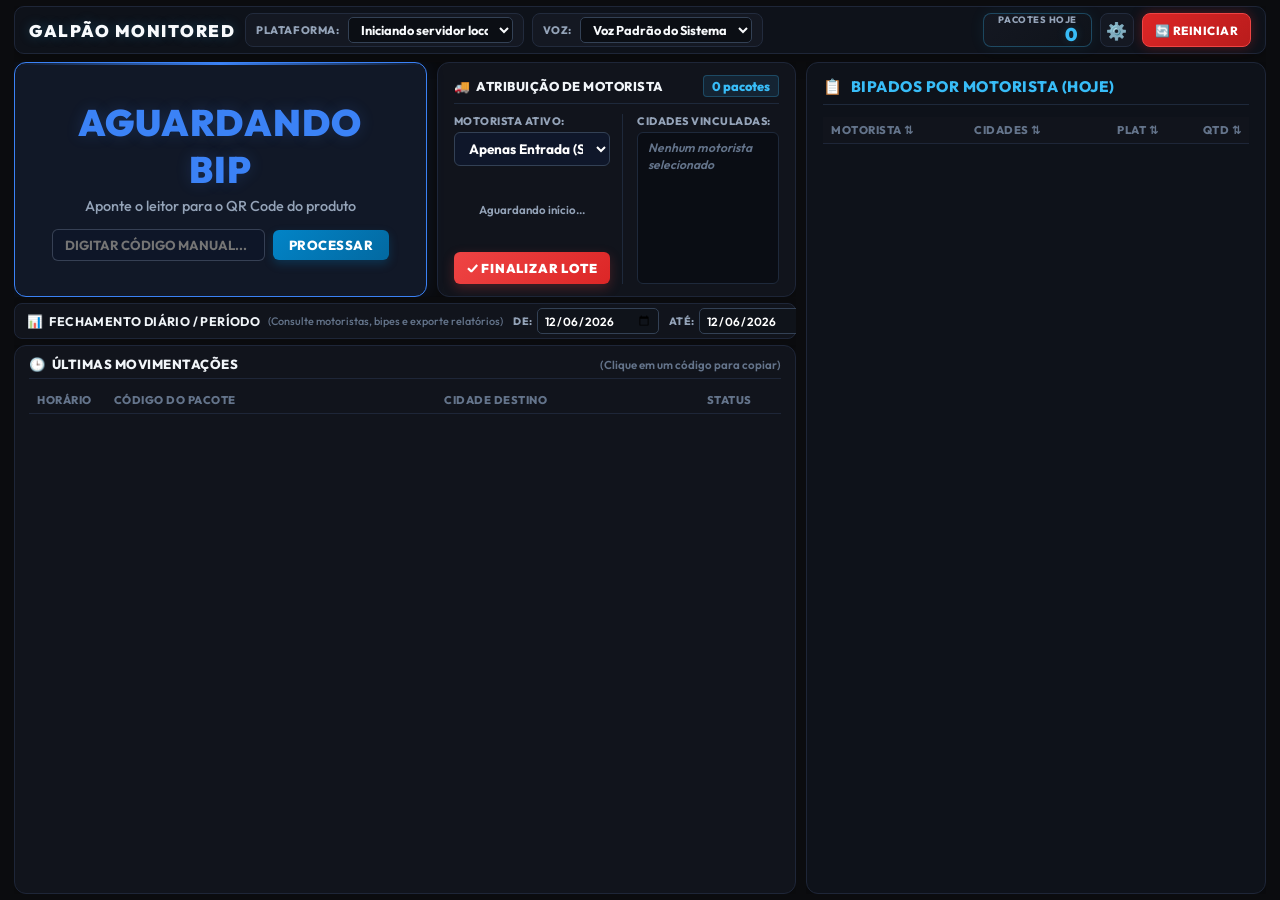
==== index.html @ 73085d47 "Add files via upload Versão Inicial 2.2.0 Comercial" ====
<!DOCTYPE html>
<html lang="pt-BR">
<head>
    <meta charset="UTF-8">
    <meta name="viewport" content="width=device-width, initial-scale=1.0">
    <title>Painel de Triagem Logística - Multissite</title>
    <link rel="stylesheet" href="style.css">
    <link href="https://fonts.googleapis.com/css2?family=Outfit:wght@400;600;800;900&display=swap" rel="stylesheet">
</head>
<body>
    <div class="dashboard">
        <!-- Linha do Topo -->
        <header class="top-bar">
            <div class="logo">GALPÃO MONITORED</div>
            
            <div class="top-controls">
                <!-- Seletor de Plataforma Ativa -->
                <div class="control-group">
                    <label for="platform-selector">PLATAFORMA:</label>
                    <select id="platform-selector">
                        <option value="">Carregando...</option>
                    </select>
                </div>

                <!-- Botão Modo Pacote Solto (Exclusivo iMile) -->
                <div id="container-pacote-solto" style="display: none;">
                    <button type="button" id="btn-pacote-solto" class="btn-pacote-solto" title="Clique para alternar entre Pacote Solto e Saca">
                        <span class="btn-solto-icon">📦</span>
                        <span class="btn-solto-label">PACOTE SOLTO:</span>
                        <span id="status-pacote-solto" class="btn-solto-badge badge-off">NÃO</span>
                    </button>
                </div>

                <!-- Seletor de Voz -->
                <div class="control-group">
                    <label for="voice-selector">VOZ:</label>
                    <select id="voice-selector">
                        <option value="">Carregando vozes...</option>
                    </select>
                </div>
                
                <!-- Modo Consulta Toggle (Ocultado a pedido do usuário) -->
                <div class="control-group" id="container-consult-toggle" style="display: none;">
                    <label for="consult-toggle">CONSULTA:</label>
                    <select id="consult-toggle" style="color: #f87171; font-weight: bold;">
                        <option value="ativado" style="color: #4ade80;">ATIVADO</option>
                        <option value="desativado" style="color: #f87171;" selected>DESATIVADO</option>
                    </select>
                </div>
            </div>

            <!-- Ações e Indicadores à Direita (Contador, Configurações e Reiniciar) -->
            <div class="top-right-group">
                <button type="button" id="btn-status-licenca" class="btn-licenca-pill" style="display: none;" title="Status da Licença Comercial (Clique para detalhes ou renovação)">
                    <span id="icone-status-licenca">🔒</span>
                    <span id="texto-status-licenca">LICENÇA</span>
                </button>
                <div class="counter-box">
                    <span class="counter-label">PACOTES HOJE</span>
                    <span id="total-contador" class="counter-value">0</span>
                </div>
                <button type="button" id="btn-abrir-configuracoes" class="btn-config-icon" title="Painel de Configurações (Cidades, Motoristas e Credenciais)">⚙️</button>
                <button type="button" id="btn-reiniciar-sistema" class="btn-reiniciar-sistema" title="Reiniciar Sistema (Fecha o Chrome travado e reinicia o CMD/Servidor)">
                    🔄 REINICIAR
                </button>
            </div>
        </header>

        <!-- Painel Central Dividido: Status da Triagem e Configuração do Lote de Atribuição -->
        <!-- Layout Principal: Coluna Esquerda (Operação & Histórico) + Coluna Direita (Bipados por Motorista - Altura Total) -->
        <div class="workspace-layout">
            <!-- COLUNA ESQUERDA -->
            <div class="workspace-left">
                <!-- Linha Superior: Status e Atribuição de Lote -->
                <div class="top-row-grids">
                    <!-- Painel de Destaque Gigante (Triagem) -->
                    <main id="status-panel" class="status-container awaiting" style="padding: 16px 20px;">
                        <div class="scanner-laser"></div>
                        <h2 id="status-label" class="status-title" style="font-size: 2.3rem; letter-spacing: 1px; margin-bottom: 2px;">AGUARDANDO BIP</h2>
                        <p id="sub-status-label" class="status-subtitle" style="font-size: 0.9rem; margin-top: 2px;">Aponte o leitor para o QR Code do produto</p>
                        
                        <!-- Entrada Manual de Código Integrada -->
                        <div id="manual-input-container" style="margin-top: 14px; display: flex; flex-direction: row; gap: 8px; justify-content: center; align-items: center; width: 90%; max-width: 380px; z-index: 10;">
                            <input type="text" id="manual-code-input" placeholder="DIGITAR CÓDIGO MANUAL..." style="flex: 1; padding: 7px 12px; font-size: 0.82rem; background: rgba(15, 23, 42, 0.85); border: 1px solid rgba(148, 163, 184, 0.3); border-radius: 6px; color: #fff; text-transform: uppercase; font-weight: 700; outline: none; transition: all 0.2s;" onfocus="this.style.borderColor='#38bdf8'; this.style.boxShadow='0 0 10px rgba(56,189,248,0.2)'" onblur="this.style.borderColor='rgba(148, 163, 184, 0.3)'; this.style.boxShadow='none'">
                            <button id="btn-manual-enviar" style="background: linear-gradient(135deg, #0284c7, #0369a1); border: none; color: #fff; padding: 7px 16px; font-size: 0.82rem; font-weight: 800; border-radius: 6px; cursor: pointer; transition: all 0.2s; letter-spacing: 0.5px; box-shadow: 0 4px 10px rgba(2, 132, 199, 0.25);" onmouseover="this.style.filter='brightness(1.15)'" onmouseout="this.style.filter='none'">
                                PROCESSAR
                            </button>
                        </div>
                    </main>

                    <!-- Painel de Atribuição de Lote -->
                    <section class="history-section" style="display: flex; flex-direction: column; justify-content: flex-start; padding: 12px 16px;">
                        <div style="display: flex; justify-content: space-between; align-items: center; margin-bottom: 10px; border-bottom: 1px solid #1e293b; padding-bottom: 6px;">
                            <h3 style="margin: 0; color: #f1f5f9; font-size: 0.8rem; letter-spacing: 0.5px; display: flex; align-items: center; gap: 6px;">
                                <span>🚚</span> ATRIBUIÇÃO DE MOTORISTA
                            </h3>
                            <div id="atribuicao-counter" style="font-size: 0.8rem; font-weight: 800; color: #38bdf8; background: rgba(56, 189, 248, 0.1); border: 1px solid rgba(56, 189, 248, 0.25); padding: 2px 8px; border-radius: 4px;">
                                0 pacotes
                            </div>
                        </div>
                        
                        <div style="display: flex; flex-direction: row; width: 100%; flex: 1; gap: 14px; align-items: stretch;">
                            <!-- Coluna Esquerda: Controles -->
                            <div style="flex: 1.1; display: flex; flex-direction: column; justify-content: space-between; gap: 8px; padding-right: 12px; border-right: 1px solid #1e293b;">
                                <div id="container-driver-standard" style="display: flex; flex-direction: column; gap: 4px;">
                                    <label for="driver-select" style="font-size: 0.68rem; font-weight: 800; color: #94a3b8; letter-spacing: 0.5px;">MOTORISTA ATIVO:</label>
                                    <select id="driver-select" style="width: 100%; padding: 6px 10px; border-radius: 6px; background: #0f172a; color: #fff; border: 1px solid #334155; font-size: 0.85rem; font-weight: 700; outline: none; cursor: pointer;">
                                        <option value="">Apenas Entrada (Sem Atribuição)</option>
                                    </select>
                                </div>

                                <!-- Container Multi-Cidades exclusivo Loggi -->
                                <div id="container-loggi-cities" style="display: none; flex-direction: column; gap: 4px;">
                                    <div style="display: flex; justify-content: space-between; align-items: center;">
                                        <label for="loggi-city-add-select" style="font-size: 0.68rem; font-weight: 800; color: #38bdf8; letter-spacing: 0.5px;">CIDADES DO GRUPO (LOGGI):</label>
                                        <button type="button" id="btn-limpar-cidades-loggi" style="background: none; border: none; color: #f87171; font-size: 0.62rem; font-weight: 700; cursor: pointer; padding: 0;" title="Limpar todas as cidades selecionadas">✕ Limpar</button>
                                    </div>
                                    <select id="loggi-city-add-select" style="width: 100%; padding: 6px 10px; border-radius: 6px; background: #0f172a; color: #fff; border: 1px solid #0284c7; font-size: 0.82rem; font-weight: 700; outline: none; cursor: pointer;">
                                        <option value="">+ Adicionar Cidade ao Grupo...</option>
                                    </select>
                                    <div id="loggi-selected-cities-tags" style="display: flex; flex-wrap: wrap; gap: 4px; max-height: 48px; overflow-y: auto; margin-top: 2px;">
                                        <!-- Badges gerados dinamicamente via JS -->
                                    </div>
                                </div>
                                
                                <div id="atribuicao-status-area" style="text-align: center; padding: 2px 0;">
                                    <p id="atribuicao-feedback" style="font-size: 0.72rem; color: #94a3b8; margin: 0; font-weight: 600;">Aguardando início...</p>
                                </div>
                                
                                <button id="btn-finalizar-lote" style="width: 100%; background: linear-gradient(135deg, #ef4444, #dc2626); border: none; color: #fff; padding: 8px 12px; font-size: 0.8rem; font-weight: 900; border-radius: 6px; cursor: pointer; transition: all 0.2s; text-transform: uppercase; letter-spacing: 0.8px; box-shadow: 0 4px 12px rgba(239, 68, 68, 0.25);" onmouseover="this.style.filter='brightness(1.15)'" onmouseout="this.style.filter='none'">
                                    ✓ FINALIZAR LOTE
                                </button>
                            </div>
                            
                            <!-- Coluna Direita: Cidades do Motorista -->
                            <div style="flex: 1; display: flex; flex-direction: column; gap: 4px; overflow: hidden;">
                                <span id="driver-cities-label" style="font-size: 0.68rem; font-weight: 800; color: #94a3b8; letter-spacing: 0.5px; text-transform: uppercase;">
                                    CIDADES VINCULADAS:
                                </span>
                                <div id="driver-cities-list-box" style="flex: 1; background: #0a0d14; border: 1px solid #1e293b; border-radius: 6px; padding: 6px 10px; font-size: 0.76rem; color: #38bdf8; overflow-y: auto; line-height: 1.4; font-weight: 600;">
                                    <span style="color: #64748b; font-style: italic;">Nenhum motorista selecionado</span>
                                </div>
                            </div>
                        </div>
                    </section>
                </div>

                <!-- Input Camuflado de Foco Eterno da Triagem -->
                <div class="input-zone">
                    <input type="text" id="qr-input" autocomplete="off" placeholder="Clique em qualquer lugar e bipe...">
                </div>

                <!-- Barra de Controle de Histórico e Fechamento -->
                <div class="fechamento-bar-container" style="background: #11141c; border: 1px solid #1e2638; border-radius: 8px; padding: 4px 12px; display: flex; flex-direction: row; justify-content: space-between; align-items: center; gap: 10px; margin: 0; font-family: 'Outfit', sans-serif; box-shadow: 0 2px 10px rgba(0,0,0,0.15); flex-shrink: 0;">
                    <div style="display: flex; align-items: center; gap: 8px; white-space: nowrap;">
                        <span style="font-size: 0.78rem; font-weight: 700; color: #f1f5f9; letter-spacing: 0.4px; display: flex; align-items: center; gap: 6px; white-space: nowrap;">
                            <span>📊</span> FECHAMENTO DIÁRIO / PERÍODO
                        </span>
                        <span style="font-size: 0.68rem; color: #64748b; font-weight: 500; white-space: nowrap;">(Consulte motoristas, bipes e exporte relatórios)</span>
                    </div>
                    
                    <div style="display: flex; flex-direction: row; align-items: center; gap: 10px;">
                        <div style="display: flex; align-items: center; gap: 4px;">
                            <label for="filter-date-start" style="font-size: 0.66rem; font-weight: 800; color: #94a3b8; letter-spacing: 0.5px;">DE:</label>
                            <input type="date" id="filter-date-start" style="padding: 2px 6px; border-radius: 5px; background: #0f131a; color: #fff; border: 1px solid #334155; font-size: 0.74rem; font-weight: 600; outline: none; cursor: pointer; height: 26px;">
                        </div>
                        
                        <div style="display: flex; align-items: center; gap: 4px;">
                            <label for="filter-date-end" style="font-size: 0.66rem; font-weight: 800; color: #94a3b8; letter-spacing: 0.5px;">ATÉ:</label>
                            <input type="date" id="filter-date-end" style="padding: 2px 6px; border-radius: 5px; background: #0f131a; color: #fff; border: 1px solid #334155; font-size: 0.74rem; font-weight: 600; outline: none; cursor: pointer; height: 26px;">
                        </div>
                        
                        <button id="btn-exportar-csv" style="display: flex; align-items: center; gap: 5px; background: linear-gradient(135deg, #10b981, #059669); border: none; color: #fff; padding: 4px 10px; font-size: 0.72rem; font-weight: 800; border-radius: 5px; cursor: pointer; transition: all 0.2s; box-shadow: 0 2px 8px rgba(16,185,129,0.25); height: 26px; white-space: nowrap;" onmouseover="this.style.filter='brightness(1.15)'" onmouseout="this.style.filter='none'">
                            <span>📥 EXPORTAR EXCEL</span>
                        </button>
                    </div>
                </div>

                <div class="bottom-grids">
                    <!-- Seção do Histórico (Ocupa largura total da coluna esquerda) -->
                    <section class="history-section">
                        <div style="display: flex; justify-content: space-between; align-items: center; margin-bottom: 8px; border-bottom: 1px solid #1e2638; padding-bottom: 6px;">
                            <h3 style="margin: 0; color: #f1f5f9; font-size: 0.82rem; letter-spacing: 0.5px; display: flex; align-items: center; gap: 6px;">
                                <span>🕒</span> ÚLTIMAS MOVIMENTAÇÕES
                            </h3>
                            <span style="font-size: 0.72rem; color: #64748b; font-weight: 600;">(Clique em um código para copiar)</span>
                        </div>
                        <div class="table-container">
                            <table>
                                <thead>
                                    <tr>
                                        <th style="width: 70px;">Horário</th>
                                        <th style="width: 44%;">Código do Pacote</th>
                                        <th style="width: 32%;">Cidade Destino</th>
                                        <th style="width: 95px; text-align: center;">Status</th>
                                    </tr>
                                </thead>
                                <tbody id="history-log">
                                    <!-- Inserido dinamicamente via JS -->
                                </tbody>
                            </table>
                        </div>
                    </section>

                    <!-- Seção de Divergências Pendentes (Oculta por padrão quando vazia) -->
                    <section id="section-divergencias" class="history-section" style="display: none; border-color: #ef4444;">
                        <div style="display: flex; justify-content: space-between; align-items: center; margin-bottom: 8px; border-bottom: 1px solid rgba(239, 68, 68, 0.3); padding-bottom: 6px;">
                            <h3 style="margin: 0; color: #f87171; font-size: 0.82rem; letter-spacing: 0.5px; display: flex; align-items: center; gap: 6px;">
                                <span>⚠️</span> PENDÊNCIAS DE DIVERGÊNCIA
                            </h3>
                        </div>
                        <div class="table-container">
                            <table>
                                <thead>
                                    <tr>
                                        <th style="width: 38%;">Código</th>
                                        <th style="width: 30%;">Estava em</th>
                                        <th style="width: 32%;">Deveria ir para</th>
                                    </tr>
                                </thead>
                                <tbody id="divergencias-log">
                                    <!-- Inserido dinamicamente via JS -->
                                </tbody>
                            </table>
                        </div>
                    </section>
                </div>
            </div>

            <!-- COLUNA DIREITA: BIPADOS POR MOTORISTA (HOJE) - PUXADO ATÉ EMBAIXO -->
            <aside class="workspace-right">
                <section class="history-section section-bipados-totais" style="display: flex; flex-direction: column; height: 100%; padding: 14px 16px;">
                    <div style="display: flex; justify-content: space-between; align-items: center; margin-bottom: 12px; border-bottom: 1px solid #1e293b; padding-bottom: 8px;">
                        <h3 style="margin: 0; color: #38bdf8; font-size: 0.95rem; font-weight: 800; letter-spacing: 0.5px; display: flex; align-items: center; gap: 8px;">
                            <span>📋</span> BIPADOS POR MOTORISTA (HOJE)
                        </h3>
                    </div>
                    <div class="table-container table-bipados-container" style="text-align: left; flex: 1; overflow-y: auto;">
                        <table style="width: 100%;">
                            <thead>
                                <tr>
                                    <th id="th-motorista" style="cursor: pointer; user-select: none;" onclick="ordenarTabela('motorista')">Motorista <span id="sort-icon-motorista">⇅</span></th>
                                    <th id="th-cidades" style="cursor: pointer; user-select: none;" onclick="ordenarTabela('cidades')">Cidades <span id="sort-icon-cidades">⇅</span></th>
                                    <th id="th-plataforma" style="cursor: pointer; user-select: none; width: 65px;" onclick="ordenarTabela('plataforma')">Plat <span id="sort-icon-plataforma">⇅</span></th>
                                    <th id="th-quantidade" style="cursor: pointer; user-select: none; text-align: right; width: 75px;" onclick="ordenarTabela('quantidade')">Qtd <span id="sort-icon-quantidade">⇅</span></th>
                                </tr>
                            </thead>
                            <tbody id="lotes-finalizados-log">
                                <!-- Inserido dinamicamente via JS -->
                            </tbody>
                        </table>
                    </div>
                </section>
            </aside>
        </div>
    </div>

    <!-- Modal de Bloqueio por Divergência -->
    <div id="divergencia-overlay" style="display: none; position: fixed; top: 0; left: 0; width: 100%; height: 100%; background: rgba(15, 23, 42, 0.95); z-index: 9999; justify-content: center; align-items: center; text-align: center; padding: 20px;">
        <div style="background: #1e293b; border: 3px solid #ef4444; border-radius: 12px; padding: 40px; max-width: 600px; width: 100%; box-shadow: 0 0 30px rgba(239, 68, 68, 0.3);">
            <div style="font-size: 5rem; color: #ef4444; margin-bottom: 20px;">⚠️</div>
            <h2 style="color: #fff; font-size: 2.2rem; margin-bottom: 15px; font-weight: 800;">DIVERGÊNCIA DETECTADA!</h2>
            <p id="divergencia-texto" style="color: #cbd5e1; font-size: 1.25rem; line-height: 1.6; margin-bottom: 30px;"></p>
            
            <div style="background: #ef4444; color: #fff; font-weight: 800; font-size: 1.3rem; padding: 15px; border-radius: 8px; margin-bottom: 30px; letter-spacing: 0.5px;">
                RETIRE O PACOTE DA PILHA ATUAL IMEDIATAMENTE!
            </div>
            
            <button id="btn-destravar" style="padding: 15px 40px; font-size: 1.2rem; background: #22c55e; border: none; color: #fff; border-radius: 8px; font-weight: 800; cursor: pointer; box-shadow: 0 4px 15px rgba(34, 197, 94, 0.4); transition: transform 0.2s;">
                [ CONTINUAR ] (Pressione ENTER ou ESC)
            </button>
        </div>
    </div>

    <!-- MODAL DE CONFIGURAÇÕES (Cidades, Motoristas e Credenciais) -->
    <div id="settings-modal" class="modal-overlay">
        <div class="modal-content">
            <header class="modal-header">
                <h2>PAINEL DE CONFIGURAÇÕES</h2>
                <button id="btn-close-modal" class="btn-close-modal" title="Fechar">&times;</button>
            </header>
            
            <!-- Abas do Modal -->
            <nav class="modal-tabs">
                <button class="tab-link active" data-tab="tab-cidades">🏙️ Cidades</button>
                <button class="tab-link" data-tab="tab-motoristas">🚚 Motoristas</button>
                <button class="tab-link" data-tab="tab-credenciais">🔑 Credenciais</button>
                <button class="tab-link" data-tab="tab-sistema">☁️ Sistema & Nuvem</button>
            </nav>

            <!-- CONTEÚDO DAS ABAS -->
            <div class="tab-body">
                <!-- ABA 1: CIDADES -->
                <div id="tab-cidades" class="tab-content active">
                    <div class="settings-grid">
                        <!-- Lista de Cidades Cadastradas -->
                        <div class="settings-column">
                            <h3>Cidades Cadastradas</h3>
                            <div class="list-container">
                                <table class="settings-table">
                                    <thead>
                                        <tr>
                                            <th>Cidade</th>
                                            <th style="width: 130px; text-align: right;">Ação</th>
                                        </tr>
                                    </thead>
                                    <tbody id="cidades-list-body">
                                        <!-- Carregado via JS -->
                                    </tbody>
                                </table>
                            </div>
                        </div>
                        
                        <!-- Formulário de Cadastro de Cidade -->
                        <div class="settings-column form-panel">
                            <h3>Adicionar Nova Cidade</h3>
                            <form id="form-cidade">
                                <div class="form-group">
                                    <label for="cid-nome">Nome da Cidade (como aparece no comprovante):</label>
                                    <input type="text" id="cid-nome" placeholder="Ex: Campinas" required autocomplete="off">
                                </div>
                                <button type="submit" class="btn-submit">Salvar Cidade</button>
                            </form>
                            
                            <div class="tip-box">
                                <strong>Nota:</strong> Remover uma cidade irá excluir também todos os motoristas mapeados para ela.
                            </div>
                        </div>
                    </div>
                </div>

                <!-- ABA 2: MOTORISTAS -->
                <div id="tab-motoristas" class="tab-content">
                    <div class="settings-grid">
                        <!-- Lista de Mapeamentos Existentes -->
                        <div class="settings-column">
                            <h3>Mapeamentos Cadastrados</h3>
                            <div class="form-group" style="margin-bottom: 15px;">
                                <label for="motorista-plataforma-select" style="font-weight: 500; font-size: 0.95rem; margin-bottom: 6px; display: block; color: #cbd5e1;">Plataforma:</label>
                                <select id="motorista-plataforma-select" style="width: 100%; padding: 10px; border-radius: 6px; border: 1px solid #475569; background: #1e293b; color: #f8fafc; font-size: 0.9rem; outline: none; margin-bottom: 10px;">
                                    <!-- Carregado via JS -->
                                </select>
                            </div>
                            <div class="list-container">
                                <table class="settings-table">
                                    <thead>
                                        <tr>
                                            <th>Cidade</th>
                                            <th>Motorista</th>
                                            <th style="width: 130px; text-align: right;">Ação</th>
                                        </tr>
                                    </thead>
                                    <tbody id="motoristas-list-body">
                                        <!-- Carregado via JS -->
                                    </tbody>
                                </table>
                            </div>
                        </div>
                        
                        <!-- Formulário de Cadastro/Edição de Mapeamento -->
                        <div class="settings-column form-panel">
                            <h3>Adicionar Novo Mapeamento</h3>
                            <form id="form-motorista">
                                <div class="form-group">
                                    <label for="mot-cidade-select">Cidade:</label>
                                    <select id="mot-cidade-select" required style="width: 100%; padding: 10px; border-radius: 6px; border: 1px solid #334155; background: #161920; color: #f8fafc; font-size: 0.9rem;">
                                        <option value="">Carregando cidades...</option>
                                    </select>
                                </div>
                                <div class="form-group">
                                    <label for="mot-nome">Nome do Motorista para Atribuição:</label>
                                    <input type="text" id="mot-nome" placeholder="Ex: Motorista 2" required autocomplete="off">
                                </div>
                                <button type="submit" class="btn-submit">Salvar Mapeamento</button>
                            </form>
                            
                            <div class="tip-box">
                                <strong>Dica:</strong> É permitido cadastrar mais de um motorista para a mesma cidade! Eles ficarão salvos simultaneamente e a triagem aceitará qualquer um deles na rota.
                            </div>
                        </div>
                    </div>
                </div>

                <!-- ABA 3: CREDENCIAIS -->
                <div id="tab-credenciais" class="tab-content">
                    <div style="max-width: 520px; margin: 20px auto; background: #11141a; border: 1px solid #222730; border-radius: 8px; padding: 24px;">
                        <h3 style="margin-top: 0; margin-bottom: 20px; color: #f8fafc; display: flex; align-items: center; gap: 8px;">🔑 Credenciais de Login das Plataformas</h3>
                        
                        <div style="display: flex; flex-direction: column; gap: 16px; margin-bottom: 25px;">
                            <div class="form-group">
                                <label for="modal-plat-selector">PLATAFORMA:</label>
                                <select id="modal-plat-selector" style="width: 100%; padding: 10px 12px; border-radius: 6px; background: #161920; color: #fff; border: 1px solid #334155; font-size: 0.9rem;">
                                    <!-- Populado dinamicamente -->
                                </select>
                            </div>
                            
                            <div class="form-group">
                                <label for="modal-login-user">USUÁRIO DE LOGIN:</label>
                                <input type="text" id="modal-login-user" placeholder="Usuário ou e-mail de login">
                            </div>
                            
                            <div class="form-group">
                                <label for="modal-login-pass">SENHA DE LOGIN:</label>
                                <input type="password" id="modal-login-pass" placeholder="Senha da plataforma" style="background: #161920; border: 1px solid #334155; border-radius: 6px; padding: 10px 14px; color: #f8fafc; font-size: 0.9rem; outline: none;">
                            </div>
                        </div>
                        
                        <button type="button" id="btn-modal-salvar" class="btn-submit" style="width: 100%; padding: 12px; font-size: 0.95rem;">
                            Salvar Credenciais
                        </button>
                    </div>
                </div>

                <!-- ABA 4: SISTEMA & NUVEM -->
                <div id="tab-sistema" class="tab-content">
                    <div style="display: flex; flex-direction: column; gap: 14px; padding: 6px 0;">
                        <!-- Card de Versão e Auto-Update -->
                        <div style="background: #141822; border: 1px solid #222b3d; border-radius: 10px; padding: 16px;">
                            <div style="display: flex; justify-content: space-between; align-items: center; margin-bottom: 10px; border-bottom: 1px solid #1e2638; padding-bottom: 10px;">
                                <div style="display: flex; align-items: center; gap: 10px;">
                                    <span style="font-size: 1.5rem;">☁️</span>
                                    <div>
                                        <h3 style="margin: 0; font-size: 1.05rem; font-weight: 800; color: #f8fafc;">ATUALIZAÇÃO PELA NUVEM</h3>
                                        <span style="font-size: 0.75rem; color: #94a3b8;">Repositório: github.com/Affveio/Bipe</span>
                                    </div>
                                </div>
                                <span id="badge-versao-sistema" style="background: rgba(56, 189, 248, 0.15); border: 1px solid #38bdf8; color: #38bdf8; padding: 4px 10px; border-radius: 20px; font-size: 0.8rem; font-weight: 800;">
                                    v2.2.0
                                </span>
                            </div>

                            <p style="font-size: 0.82rem; color: #cbd5e1; line-height: 1.5; margin-bottom: 14px;">
                                O sistema consulta a nuvem para manter as rotinas e seletores de plataformas atualizados. Suas configurações e dados locais permanecem sempre seguros.
                            </p>

                            <div style="display: flex; gap: 10px; align-items: center; flex-wrap: wrap;">
                                <button type="button" id="btn-checar-atualizacao" class="btn-submit" style="padding: 9px 16px; font-size: 0.84rem; display: inline-flex; align-items: center; gap: 6px;">
                                    <span>🔄</span> Verificar Atualizações
                                </button>
                                <button type="button" id="btn-aplicar-atualizacao" class="btn-submit" style="display: none; background: linear-gradient(135deg, #10b981, #059669); border-color: #34d399; padding: 9px 16px; font-size: 0.84rem; display: inline-flex; align-items: center; gap: 6px;">
                                    <span>⬇️</span> Baixar e Atualizar Agora
                                </button>
                            </div>

                            <div id="status-atualizacao-msg" style="display: none; margin-top: 12px; padding: 10px 14px; border-radius: 8px; font-size: 0.82rem; font-weight: 600;">
                                <!-- Feedback dinâmico -->
                            </div>
                        </div>

                        <!-- Card de Licença Comercial -->
                        <div style="background: #141822; border: 1px solid #222b3d; border-radius: 10px; padding: 16px;">
                            <div style="display: flex; justify-content: space-between; align-items: center; margin-bottom: 10px; border-bottom: 1px solid #1e2638; padding-bottom: 10px;">
                                <div style="display: flex; align-items: center; gap: 10px;">
                                    <span style="font-size: 1.5rem;">🔒</span>
                                    <div>
                                        <h3 style="margin: 0; font-size: 1.05rem; font-weight: 800; color: #f8fafc;">LICENÇA COMERCIAL</h3>
                                        <span id="tab-sistema-hwid" style="font-size: 0.75rem; color: #94a3b8; font-family: monospace;">HWID: Carregando...</span>
                                    </div>
                                </div>
                                <span id="tab-sistema-status-licenca" style="padding: 4px 10px; border-radius: 20px; font-size: 0.8rem; font-weight: 800; background: rgba(34, 197, 94, 0.15); border: 1px solid #22c55e; color: #4ade80;">
                                    ATIVA
                                </span>
                            </div>

                            <p style="font-size: 0.82rem; color: #cbd5e1; line-height: 1.5; margin-bottom: 14px;">
                                Terminal protegido por assinatura única de hardware. Para consultar validade, plano contratado ou inserir nova chave, clique abaixo.
                            </p>

                            <button type="button" id="btn-abrir-modal-licenca-sistema" class="btn-submit" style="background: #1e293b; border: 1px solid #334155; padding: 9px 16px; font-size: 0.84rem;">
                                ⚙️ Detalhes da Licença / Renovar Chave
                            </button>
                        </div>
                    </div>
                </div>
            </div>
        </div>
    </div>

    <!-- Modal de Confirmação de Motorista ao Reabrir Chrome / Retomar Pendentes -->
    <div id="modal-confirmar-motorista" style="display: none; position: fixed; top: 0; left: 0; width: 100%; height: 100%; background: rgba(15, 23, 42, 0.92); backdrop-filter: blur(8px); z-index: 10000; justify-content: center; align-items: center; padding: 20px;">
        <div style="background: #1e293b; border: 3px solid #f59e0b; border-radius: 14px; padding: 28px; max-width: 520px; width: 100%; box-shadow: 0 10px 30px rgba(245, 158, 11, 0.35); font-family: 'Outfit', sans-serif; text-align: left; box-sizing: border-box;">
            <div style="display: flex; align-items: center; gap: 12px; margin-bottom: 16px; border-bottom: 1px solid #334155; padding-bottom: 12px;">
                <span style="font-size: 2.4rem; color: #f59e0b;">⚠️</span>
                <div>
                    <h3 id="modal-confirm-titulo" style="color: #fff; font-size: 1.3rem; font-weight: 800; margin: 0; letter-spacing: 0.5px;">
                        CONFIRMAR MOTORISTA PENDENTE
                    </h3>
                    <span id="modal-confirm-subtitulo" style="font-size: 0.8rem; color: #94a3b8;">
                        O Chrome foi fechado com pacotes na fila
                    </span>
                </div>
            </div>

            <p id="modal-confirm-desc" style="color: #cbd5e1; font-size: 0.95rem; line-height: 1.5; margin-bottom: 18px;">
                Existem pacotes pendentes para processar. Verifique se o motorista selecionado está correto antes de prosseguir com a bipagem:
            </p>

            <!-- Informações do Lote -->
            <div style="background: #0f172a; border: 1px solid #334155; border-radius: 8px; padding: 14px; margin-bottom: 20px; display: flex; flex-direction: column; gap: 10px;">
                <div style="display: flex; justify-content: space-between; align-items: center;">
                    <span style="font-size: 0.8rem; font-weight: 800; color: #94a3b8; text-transform: uppercase;">Plataforma:</span>
                    <strong id="modal-confirm-plat" style="color: #38bdf8; font-size: 0.95rem;">Anjun Express</strong>
                </div>
                <div style="display: flex; justify-content: space-between; align-items: center;">
                    <span style="font-size: 0.8rem; font-weight: 800; color: #94a3b8; text-transform: uppercase;">Pacotes na Fila:</span>
                    <strong id="modal-confirm-qtd" style="color: #f59e0b; font-size: 1.1rem; font-weight: 800;">1 pacote</strong>
                </div>
                <div style="display: flex; flex-direction: column; gap: 6px; margin-top: 6px; border-top: 1px solid #1e293b; padding-top: 10px;">
                    <label for="modal-confirm-driver-select" style="font-size: 0.78rem; font-weight: 800; color: #f8fafc; letter-spacing: 0.5px;">
                        MOTORISTA / DESTINO DESTE LOTE:
                    </label>
                    <select id="modal-confirm-driver-select" style="width: 100%; padding: 10px 12px; border-radius: 6px; background: #1e293b; color: #fff; border: 2px solid #f59e0b; font-size: 0.95rem; font-weight: 700; outline: none; cursor: pointer;">
                        <!-- Populado dinamicamente -->
                    </select>
                </div>
            </div>

            <!-- Botões de Ação -->
            <div style="display: flex; flex-direction: column; gap: 10px;">
                <button id="btn-modal-confirm-continuar" style="width: 100%; padding: 12px; font-weight: 800; font-size: 1rem; background: linear-gradient(135deg, #10b981, #059669); border: none; color: #fff; border-radius: 8px; cursor: pointer; transition: all 0.2s; box-shadow: 0 4px 12px rgba(16,185,129,0.3); text-transform: uppercase; letter-spacing: 0.5px;">
                    ✓ Confirmar Motorista e Prosseguir
                </button>
                <button id="btn-modal-confirm-limpar" style="width: 100%; padding: 10px; font-weight: 700; font-size: 0.85rem; background: transparent; border: 1px solid #ef4444; color: #f87171; border-radius: 8px; cursor: pointer; transition: all 0.2s; text-transform: uppercase;">
                    🗑️ Descartar / Limpar Pendências
                </button>
            </div>
        </div>
    </div>

    <!-- Overlay de Reinicialização do Sistema -->
    <div id="overlay-reiniciando" style="display: none; position: fixed; top: 0; left: 0; width: 100%; height: 100%; background: rgba(11, 12, 15, 0.94); backdrop-filter: blur(8px); z-index: 99999; flex-direction: column; align-items: center; justify-content: center; text-align: center;">
        <div style="background: #111827; border: 2px solid #ef4444; border-radius: 12px; padding: 36px 44px; max-width: 460px; box-shadow: 0 20px 50px rgba(0,0,0,0.8); display: flex; flex-direction: column; align-items: center; gap: 16px;">
            <div style="font-size: 3.2rem; animation: spin 1.5s linear infinite; display: inline-block;">🔄</div>
            <h2 style="color: #f87171; font-size: 1.5rem; font-weight: 900; margin: 0; letter-spacing: 0.5px;">REINICIANDO O SISTEMA</h2>
            <p id="overlay-reiniciando-msg" style="color: #cbd5e1; font-size: 0.92rem; margin: 0; line-height: 1.5;">
                Fechando o navegador Chrome, limpando conexões e reiniciando o servidor...
            </p>
            <div style="display: flex; align-items: center; gap: 8px; color: #38bdf8; font-size: 0.85rem; font-weight: 700; margin-top: 6px;">
                <span>Aguardando o servidor voltar online...</span>
            </div>
        </div>
    </div>

    <!-- Modal de Licenciamento & Ativação de Máquina (HWID) -->
    <div id="modal-licenca" style="display: none; position: fixed; top: 0; left: 0; width: 100%; height: 100%; background: rgba(11, 12, 15, 0.95); backdrop-filter: blur(10px); z-index: 999999; align-items: center; justify-content: center;">
        <div class="modal-licenca-card">
            <div class="modal-licenca-header">
                <div style="display: flex; align-items: center; gap: 10px;">
                    <span style="font-size: 1.6rem;">🔒</span>
                    <div>
                        <h2 style="margin: 0; font-size: 1.25rem; font-weight: 900; letter-spacing: 0.5px; color: #f8fafc;">LICENCIAMENTO DO SISTEMA</h2>
                        <span id="modal-licenca-subtitulo" style="font-size: 0.75rem; color: #94a3b8; font-weight: 600;">Galpão Monitored - Controle de Acesso</span>
                    </div>
                </div>
                <button type="button" id="btn-fechar-modal-licenca" class="btn-fechar-licenca" style="display: none;" title="Fechar">✕</button>
            </div>

            <div id="licenca-status-banner" class="banner-bloqueio">
                <div id="licenca-status-icon" style="font-size: 1.3rem;">⚠️</div>
                <div style="flex: 1;">
                    <strong id="licenca-status-titulo" style="display: block; font-size: 0.88rem;">SISTEMA BLOQUEADO</strong>
                    <span id="licenca-status-desc" style="font-size: 0.78rem; opacity: 0.9;">Ativação necessária para utilizar o sistema de triagem.</span>
                </div>
            </div>

            <!-- Box com ID da Máquina -->
            <div class="box-hwid-area">
                <label style="font-size: 0.68rem; font-weight: 800; color: #94a3b8; letter-spacing: 0.5px; display: block; margin-bottom: 6px;">
                    ID DESTA MÁQUINA (HARDWARE ID):
                </label>
                <div style="display: flex; gap: 8px; align-items: center;">
                    <input type="text" id="input-hwid-display" readonly value="Carregando ID..." style="flex: 1; font-family: monospace; font-size: 0.95rem; font-weight: 800; color: #38bdf8; background: #0b0f19; border: 1px solid #1e293b; border-radius: 6px; padding: 8px 12px; outline: none; letter-spacing: 1px;">
                    <button type="button" id="btn-copiar-hwid" class="btn-copiar-hwid" title="Copiar ID da Máquina para Área de Transferência">
                        📋 COPIAR
                    </button>
                </div>
                <span style="font-size: 0.72rem; color: #64748b; margin-top: 6px; display: block;">
                    Envie este código ao administrador para gerar ou renovar a sua chave de ativação.
                </span>
            </div>

            <!-- Box com Campo para Inserir a Chave -->
            <div class="box-chave-area">
                <label for="input-chave-licenca" style="font-size: 0.68rem; font-weight: 800; color: #94a3b8; letter-spacing: 0.5px; display: block; margin-bottom: 6px;">
                    CHAVE DE ATIVAÇÃO:
                </label>
                <textarea id="input-chave-licenca" placeholder="Cole aqui a chave enviada pelo administrador (ex: GSKEY-eyJ...)" rows="3" style="width: 100%; box-sizing: border-box; background: #0b0f19; border: 1px solid #334155; border-radius: 6px; padding: 8px 10px; color: #f8fafc; font-family: monospace; font-size: 0.78rem; outline: none; resize: none;"></textarea>
                
                <button type="button" id="btn-ativar-licenca" class="btn-ativar-chave">
                    🔓 ATIVAR / RENOVAR SISTEMA
                </button>

                <div id="feedback-ativacao-msg" style="display: none; margin-top: 8px; font-size: 0.8rem; font-weight: 700; text-align: center; padding: 8px; border-radius: 6px;"></div>
            </div>

            <div id="info-licenca-ativa-box" style="display: none; border-top: 1px solid #1e293b; padding-top: 12px; font-size: 0.78rem; color: #94a3b8;">
                <div style="display: flex; justify-content: space-between; margin-bottom: 4px;">
                    <span>Cliente:</span> <strong id="info-licenca-cliente" style="color: #f8fafc;">---</strong>
                </div>
                <div style="display: flex; justify-content: space-between; margin-bottom: 4px;">
                    <span>Válido até:</span> <strong id="info-licenca-expiracao" style="color: #4ade80;">---</strong>
                </div>
                <div style="display: flex; justify-content: space-between;">
                    <span>Dias restantes:</span> <strong id="info-licenca-dias" style="color: #38bdf8;">---</strong>
                </div>
            </div>
        </div>
    </div>

    <script src="app.js"></script>
</body>
</html>
---- style.css ----
/* Reset & General */
* { box-sizing: border-box; margin: 0; padding: 0; font-family: 'Outfit', sans-serif; }
body { background: #0b0c0f; color: #f1f5f9; height: 100vh; overflow: hidden; padding: 6px 14px; }

.dashboard { display: flex; flex-direction: column; height: 100%; max-width: 100%; margin: 0 auto; gap: 8px; overflow: hidden; }

/* Top Bar Controls */
.top-bar {
    display: flex;
    justify-content: space-between;
    align-items: center;
    background: #0e121a;
    border: 1px solid #1e2638;
    border-radius: 10px;
    padding: 6px 14px;
    gap: 10px;
    flex-wrap: nowrap;
    min-height: 48px;
    box-sizing: border-box;
    box-shadow: 0 4px 20px rgba(0, 0, 0, 0.25);
    flex-shrink: 0;
}

.logo {
    font-size: 1.05rem;
    font-weight: 900;
    letter-spacing: 1.5px;
    color: #f8fafc;
    text-shadow: 0 0 12px rgba(56, 189, 248, 0.25);
    white-space: nowrap;
    flex-shrink: 0;
    display: flex;
    align-items: center;
    gap: 8px;
}

.top-controls {
    display: flex;
    align-items: center;
    gap: 8px;
    flex-shrink: 1;
    min-width: 0;
}

.control-group {
    display: flex;
    align-items: center;
    gap: 8px;
    background: #141822;
    padding: 0 10px;
    border-radius: 8px;
    border: 1px solid #222b3d;
    height: 34px;
    box-sizing: border-box;
    white-space: nowrap;
    transition: all 0.2s ease;
}

.control-group:hover {
    border-color: #334155;
    background: #18202e;
}

.control-group label {
    font-size: 0.68rem;
    font-weight: 800;
    color: #94a3b8;
    letter-spacing: 0.6px;
    white-space: nowrap;
}

.control-group select {
    background: #0b0e14;
    color: #f8fafc;
    border: 1px solid #334155;
    padding: 3px 8px;
    border-radius: 5px;
    font-weight: 700;
    font-size: 0.8rem;
    height: 26px;
    outline: none;
    cursor: pointer;
    transition: all 0.2s ease;
}

.control-group select:hover {
    border-color: #475569;
}

.control-group select:focus {
    border-color: #38bdf8;
    box-shadow: 0 0 8px rgba(56, 189, 248, 0.2);
}

#platform-selector {
    min-width: 140px;
    max-width: 165px;
}

#voice-selector {
    min-width: 135px;
    max-width: 175px;
    text-overflow: ellipsis;
    white-space: nowrap;
    overflow: hidden;
}

#consult-toggle {
    min-width: 125px;
    max-width: 145px;
    padding-right: 18px;
}

/* Container & Botão Pacote Solto (Exclusivo iMile) */
#container-pacote-solto {
    display: inline-flex;
    align-items: center;
}

.btn-pacote-solto {
    background: #111827;
    border: 1px solid #1e293b;
    color: #94a3b8;
    height: 32px;
    padding: 0 10px;
    border-radius: 6px;
    font-size: 0.72rem;
    font-weight: 800;
    cursor: pointer;
    outline: none;
    transition: all 0.2s ease;
    display: inline-flex;
    align-items: center;
    gap: 6px;
    letter-spacing: 0.5px;
    white-space: nowrap;
    user-select: none;
    box-sizing: border-box;
}

.btn-pacote-solto:hover {
    background: #1e293b;
    border-color: #334155;
    color: #f1f5f9;
}

.btn-pacote-solto .btn-solto-icon {
    font-size: 0.85rem;
    line-height: 1;
}

.btn-pacote-solto .btn-solto-label {
    font-weight: 800;
    color: #cbd5e1;
}

.btn-solto-badge {
    padding: 2px 6px;
    border-radius: 4px;
    font-size: 0.65rem;
    font-weight: 900;
    letter-spacing: 0.5px;
    transition: all 0.2s ease;
    display: inline-block;
}

.btn-solto-badge.badge-off {
    background: rgba(239, 68, 68, 0.15);
    color: #f87171;
    border: 1px solid rgba(239, 68, 68, 0.35);
}

.btn-pacote-solto.ativo {
    background: linear-gradient(135deg, #065f46, #047857);
    border: 1px solid #10b981;
    color: #ffffff;
    box-shadow: 0 0 12px rgba(16, 185, 129, 0.35);
}

.btn-pacote-solto.ativo .btn-solto-label {
    color: #ffffff;
}

.btn-solto-badge.badge-on {
    background: #10b981;
    color: #ffffff;
    border: 1px solid #34d399;
    box-shadow: 0 0 8px rgba(16, 185, 129, 0.4);
}

.btn-pacote-solto.ativo:hover {
    filter: brightness(1.15);
    box-shadow: 0 0 16px rgba(16, 185, 129, 0.5);
}

.btn-pacote-solto:active {
    transform: scale(0.97);
}

/* Ações Rápidas e Indicadores à Direita */
.top-right-group {
    display: flex;
    align-items: center;
    gap: 8px;
    margin-left: auto;
    flex-shrink: 0;
}

.top-actions {
    display: flex;
    align-items: center;
    gap: 6px;
    flex-shrink: 0;
}

.btn-config-icon {
    display: inline-flex;
    align-items: center;
    justify-content: center;
    background: #141822;
    border: 1px solid #222b3d;
    color: #ffffff;
    height: 34px;
    width: 34px;
    border-radius: 8px;
    font-size: 1.05rem;
    cursor: pointer;
    transition: all 0.2s ease;
    box-sizing: border-box;
    user-select: none;
}

.btn-config-icon:hover {
    background: #1c2230;
    border-color: #3b82f6;
    color: #38bdf8;
    transform: scale(1.05);
}

/* Botão Reiniciar Sistema */
.btn-reiniciar-sistema {
    background: linear-gradient(135deg, #dc2626, #b91c1c);
    border: 1px solid #ef4444;
    color: #ffffff;
    height: 34px;
    padding: 0 12px;
    border-radius: 8px;
    font-size: 0.74rem;
    font-weight: 800;
    cursor: pointer;
    transition: all 0.2s ease;
    display: inline-flex;
    align-items: center;
    gap: 6px;
    letter-spacing: 0.5px;
    box-sizing: border-box;
    white-space: nowrap;
    user-select: none;
    flex-shrink: 0;
    box-shadow: 0 0 12px rgba(220, 38, 38, 0.35);
}

.btn-reiniciar-sistema:hover {
    filter: brightness(1.18);
    box-shadow: 0 0 16px rgba(239, 68, 68, 0.55);
    border-color: #fca5a5;
    transform: scale(1.02);
}

.btn-reiniciar-sistema:active {
    transform: scale(0.96);
}

@keyframes spin {
    from { transform: rotate(0deg); }
    to { transform: rotate(360deg); }
}

/* Counter Box */
.counter-box {
    background: linear-gradient(135deg, #141822, #0f131a);
    padding: 2px 14px;
    border-radius: 8px;
    border: 1px solid rgba(56, 189, 248, 0.3);
    box-shadow: 0 0 15px rgba(56, 189, 248, 0.08);
    text-align: right;
    flex-shrink: 0;
    white-space: nowrap;
    height: 34px;
    display: flex;
    flex-direction: column;
    justify-content: center;
}

.counter-label {
    font-size: 0.58rem;
    font-weight: 800;
    color: #94a3b8;
    display: block;
    text-transform: uppercase;
    letter-spacing: 0.5px;
    line-height: 1;
}

.counter-value {
    font-size: 1.15rem;
    font-weight: 900;
    color: #38bdf8;
    text-shadow: 0 0 10px rgba(56, 189, 248, 0.2);
    line-height: 1.1;
}

/* Status Panel */
.status-container { flex: 1; min-height: 180px; background: #111827; border-radius: 12px; border: 1px solid #1e293b; display: flex; flex-direction: column; justify-content: center; align-items: center; position: relative; overflow: hidden; transition: all 0.3s ease; }
.status-title { font-size: 2.5rem; font-weight: 900; text-transform: uppercase; letter-spacing: 1.5px; text-shadow: 0 0 15px rgba(255,255,255,0.05); text-align: center; max-width: 90%; }
.status-subtitle { font-size: 0.95rem; color: #94a3b8; margin-top: 5px; text-align: center; font-weight: 500; }

/* Dynamic Status Panel States */
.status-container.awaiting { border-color: #3b82f6; box-shadow: 0 0 20px rgba(59,130,246,0.1); }
.status-container.awaiting .status-title { color: #3b82f6; text-shadow: 0 0 15px rgba(59,130,246,0.2); }

.status-container.success { border-color: #10b981; background: #061f14; box-shadow: 0 0 20px rgba(16,185,129,0.15); }
.status-container.success .status-title { color: #10b981; text-shadow: 0 0 20px rgba(16,185,129,0.3); }
.status-container.success .status-subtitle { color: #4ade80; }

.status-container.error { border-color: #ef4444; background: #220c0c; box-shadow: 0 0 20px rgba(239,68,68,0.15); }
.status-container.error .status-title { color: #ef4444; text-shadow: 0 0 20px rgba(239,68,68,0.3); }
.status-container.error .status-subtitle { color: #f87171; }

/* Scan Laser Animation */
.scanner-laser { position: absolute; top: 0; left: 0; width: 100%; height: 2px; background: linear-gradient(90deg, transparent, #3b82f6, transparent); animation: scan 3s infinite linear; }
.status-container.success .scanner-laser { background: linear-gradient(90deg, transparent, #10b981, transparent); }
.status-container.error .scanner-laser { background: linear-gradient(90deg, transparent, #ef4444, transparent); }

@keyframes scan { 0% { top: 0%; } 50% { top: 100%; } 100% { top: 0%; } }

.input-zone { opacity: 0; position: absolute; z-index: -1; }
#qr-input { width: 1px; height: 1px; }

/* History Section */
.history-section {
    background: #11141c;
    border-radius: 12px;
    border: 1px solid #1e2638;
    padding: 10px 14px;
    height: 100%;
    display: flex;
    flex-direction: column;
    min-height: 0;
    overflow: hidden;
    box-shadow: 0 4px 20px rgba(0, 0, 0, 0.2);
}
.history-section h3 {
    font-size: 0.76rem;
    font-weight: 800;
    color: #94a3b8;
    margin-bottom: 6px;
    letter-spacing: 0.5px;
    text-transform: uppercase;
}
.table-container { flex: 1; overflow-y: auto; overflow-x: hidden; min-height: 0; }

table { width: 100%; border-collapse: collapse; text-align: left; table-layout: fixed; }
th {
    padding: 6px 8px;
    color: #64748b;
    font-size: 0.7rem;
    text-transform: uppercase;
    border-bottom: 1px solid #1e2638;
    font-weight: 800;
    letter-spacing: 0.5px;
    position: sticky;
    top: 0;
    background: #11141c;
    z-index: 2;
    overflow: hidden;
    text-overflow: ellipsis;
    white-space: nowrap;
}
td {
    padding: 6px 8px;
    font-size: 0.82rem;
    border-bottom: 1px solid rgba(255, 255, 255, 0.03);
    overflow: hidden;
    text-overflow: ellipsis;
    white-space: nowrap;
}
tr:hover td {
    background: rgba(255, 255, 255, 0.02);
}
.status-badge {
    padding: 3px 6px;
    border-radius: 5px;
    font-size: 0.66rem;
    font-weight: 800;
    text-transform: uppercase;
    letter-spacing: 0.3px;
    display: inline-block;
    white-space: nowrap;
    text-align: center;
    vertical-align: middle;
    line-height: 1.2;
}
.badge-ok {
    background: rgba(16, 185, 129, 0.15);
    color: #34d399;
    border: 1px solid rgba(16, 185, 129, 0.3);
}
.badge-err {
    background: rgba(239, 68, 68, 0.15);
    color: #f87171;
    border: 1px solid rgba(239, 68, 68, 0.3);
}
.badge-proc {
    background: rgba(245, 158, 11, 0.15);
    color: #fbbf24;
    border: 1px solid rgba(245, 158, 11, 0.3);
}

/* ========================================================
   MODAL DE CONFIGURAÇÕES (ADMIN)
   ======================================================== */
.modal-overlay {
    position: fixed;
    top: 0;
    left: 0;
    width: 100vw;
    height: 100vh;
    background: rgba(10, 12, 16, 0.85);
    backdrop-filter: blur(8px);
    display: none;
    justify-content: center;
    align-items: center;
    z-index: 10001;
}

.modal-overlay.active {
    display: flex;
}

.modal-content {
    background: #161920;
    border: 1px solid #2e3543;
    border-radius: 16px;
    width: 90vw;
    max-width: 1100px;
    height: 85vh;
    display: flex;
    flex-direction: column;
    box-shadow: 0 10px 50px rgba(0,0,0,0.6);
    overflow: hidden;
}

.modal-header {
    display: flex;
    justify-content: space-between;
    align-items: center;
    padding: 18px 24px;
    border-bottom: 1px solid #222730;
}

.modal-header h2 {
    font-size: 1.2rem;
    font-weight: 800;
    letter-spacing: 1px;
    color: #f8fafc;
}

.btn-close-modal {
    background: transparent;
    border: none;
    color: #94a3b8;
    font-size: 2rem;
    cursor: pointer;
    line-height: 1;
    transition: color 0.2s;
}

.btn-close-modal:hover {
    color: #ef4444;
}

/* Tabs */
.modal-tabs {
    display: flex;
    background: #11141a;
    border-bottom: 1px solid #222730;
}

.tab-link {
    background: transparent;
    border: none;
    color: #64748b;
    padding: 14px 24px;
    font-size: 0.9rem;
    font-weight: 600;
    cursor: pointer;
    transition: all 0.2s;
    border-bottom: 2px solid transparent;
}

.tab-link:hover {
    color: #e2e8f0;
}

.tab-link.active {
    color: #38bdf8;
    border-bottom-color: #38bdf8;
    background: rgba(56, 189, 248, 0.03);
}

/* Tab Body */
.tab-body {
    flex: 1;
    overflow-y: auto;
    padding: 24px;
}

.tab-content {
    display: none;
    height: 100%;
}

.tab-content.active {
    display: block;
}

/* Settings Columns & Layout Grid */
.settings-grid {
    display: flex;
    gap: 24px;
    height: 100%;
}

.settings-column {
    flex: 1;
    display: flex;
    flex-direction: column;
    gap: 15px;
    overflow-y: auto;
}

.form-panel {
    background: #11141a;
    border: 1px solid #222730;
    border-radius: 8px;
    padding: 20px;
    max-height: 450px;
}

.form-panel-large {
    flex: 2;
    background: #11141a;
    border: 1px solid #222730;
    border-radius: 8px;
    padding: 20px;
    overflow-y: auto;
}

.list-platforms-col {
    flex: 0.8;
}

/* Forms */
.form-group {
    display: flex;
    flex-direction: column;
    gap: 6px;
    margin-bottom: 15px;
}

.form-row-2 {
    display: flex;
    gap: 15px;
}

.form-row-2 .form-group {
    flex: 1;
}

label {
    font-size: 0.75rem;
    font-weight: 600;
    color: #94a3b8;
    text-transform: uppercase;
    letter-spacing: 0.5px;
}

input[type="text"],
input[type="url"] {
    background: #161920;
    border: 1px solid #334155;
    border-radius: 6px;
    padding: 10px 14px;
    color: #f8fafc;
    font-size: 0.9rem;
    outline: none;
    transition: border-color 0.2s;
}

input[type="text"]:focus,
input[type="url"]:focus {
    border-color: #3b82f6;
    box-shadow: 0 0 6px rgba(59, 130, 246, 0.25);
}

.form-section-title {
    font-size: 0.75rem;
    font-weight: 800;
    color: #38bdf8;
    margin: 15px 0 8px 0;
    letter-spacing: 1px;
    border-bottom: 1px solid rgba(56, 189, 248, 0.15);
    padding-bottom: 4px;
}

/* Buttons */
.btn-submit {
    background: #10b981;
    color: #fff;
    border: none;
    padding: 10px 16px;
    border-radius: 6px;
    font-size: 0.85rem;
    font-weight: 800;
    cursor: pointer;
    transition: background 0.2s;
    letter-spacing: 0.5px;
}

.btn-submit:hover {
    background: #059669;
}

.btn-delete {
    background: #ef4444;
    color: #fff;
    border: none;
    padding: 10px 16px;
    border-radius: 6px;
    font-size: 0.85rem;
    font-weight: 800;
    cursor: pointer;
    transition: background 0.2s;
}

.btn-delete:hover {
    background: #dc2626;
}

.form-actions-row {
    display: flex;
    justify-content: space-between;
    margin-top: 15px;
}

/* Tables inside Settings */
.list-container {
    border: 1px solid #222730;
    border-radius: 8px;
    overflow: hidden;
    max-height: 450px;
    overflow-y: auto;
}

.settings-table {
    width: 100%;
    border-collapse: collapse;
}

.settings-table th {
    background: #11141a;
    padding: 10px 14px;
    color: #64748b;
    font-size: 0.75rem;
}

.settings-table td {
    padding: 10px 14px;
    border-bottom: 1px solid #222730;
    background: #161920;
    font-size: 0.85rem;
}

.btn-row-action {
    background: transparent;
    border: none;
    color: #ef4444;
    cursor: pointer;
    font-weight: bold;
    font-size: 0.8rem;
}

.btn-row-action:hover {
    text-decoration: underline;
}

/* Platforms list buttons */
.platforms-list {
    display: flex;
    flex-direction: column;
    gap: 8px;
    max-height: 380px;
    overflow-y: auto;
}

.btn-platform-item {
    background: #1a1d24;
    border: 1px solid #2e3543;
    color: #cbd5e1;
    padding: 12px;
    border-radius: 6px;
    text-align: left;
    font-weight: 600;
    font-size: 0.85rem;
    cursor: pointer;
    transition: all 0.2s;
}

.btn-platform-item:hover, .btn-platform-item.active {
    background: #242936;
    border-color: #38bdf8;
    color: #38bdf8;
}

.btn-add-new-platform {
    background: transparent;
    border: 1px dashed #475569;
    color: #94a3b8;
    padding: 10px;
    border-radius: 6px;
    cursor: pointer;
    font-weight: 600;
    font-size: 0.8rem;
    transition: all 0.2s;
    text-align: center;
}

.btn-add-new-platform:hover {
    border-color: #38bdf8;
    color: #38bdf8;
    background: rgba(56, 189, 248, 0.02);
}

/* Tooltips & Info */
.tip-box {
    margin-top: 20px;
    background: rgba(56, 189, 248, 0.05);
    border: 1px solid rgba(56, 189, 248, 0.15);
    border-radius: 6px;
    padding: 12px;
    font-size: 0.8rem;
    color: #94a3b8;
    line-height: 1.4;
}

.tip-box strong {
    color: #38bdf8;
}

/* Permitir seleção e cópia de textos das tabelas */
td, th, td * {
    user-select: text !important;
    -webkit-user-select: text !important;
    -moz-user-select: text !important;
    -ms-user-select: text !important;
}

.copyable-code:hover {
    color: #38bdf8 !important;
    text-shadow: 0 0 8px rgba(56, 189, 248, 0.4);
    text-decoration: underline;
}

/* Layout Responsivo Fluido: Coluna Esquerda (Operação) + Coluna Direita (Bipados - Altura Total) */
.workspace-layout {
    display: flex;
    flex-direction: row;
    gap: 10px;
    flex: 1;
    min-height: 0;
    width: 100%;
    overflow: hidden;
}

.workspace-left {
    display: flex;
    flex-direction: column;
    flex: 1.65;
    min-width: 0;
    min-height: 0;
    height: 100%;
    gap: 6px;
    overflow: hidden;
}

.top-row-grids {
    display: grid;
    grid-template-columns: 1.15fr 1fr;
    grid-template-rows: minmax(0, 1fr);
    gap: 10px;
    flex: 1.05;
    min-height: 180px;
    max-height: 235px;
    overflow: hidden;
}

.workspace-right {
    flex: 1;
    min-width: 360px;
    max-width: 460px;
    height: 100%;
    min-height: 0;
    display: flex;
    flex-direction: column;
    overflow: hidden;
}

.bottom-grids {
    display: grid;
    grid-template-columns: 1fr;
    grid-template-rows: minmax(0, 1fr);
    gap: 10px;
    flex: 1.4;
    min-height: 0;
    overflow: hidden;
    transition: all 0.3s ease;
}

.bottom-grids.has-divergencias {
    grid-template-columns: 1.1fr 0.9fr;
    grid-template-rows: minmax(0, 1fr);
}

.top-row-grids .status-container,
.top-row-grids .history-section,
.bottom-grids .history-section,
.workspace-right .history-section {
    height: 100% !important;
    min-height: 0;
    overflow: hidden;
}

/* Painel BIPADOS POR MOTORISTA com altura estendida e tipografia destacada */
.section-bipados-totais {
    background: #0e121a;
    border: 1px solid #1e2638;
    border-radius: 12px;
    box-shadow: 0 4px 20px rgba(0, 0, 0, 0.3);
}

.bipados-motorista-row td {
    padding: 7px 10px !important;
    vertical-align: middle;
}

.bipados-col-motorista {
    color: #ffffff !important;
    font-weight: 700 !important;
    font-size: 0.84rem !important;
    letter-spacing: 0.2px;
    white-space: nowrap;
    overflow: hidden;
    text-overflow: ellipsis;
    max-width: 140px;
}

.bipados-col-cidades {
    color: #94a3b8 !important;
    font-size: 0.76rem !important;
    max-width: 140px;
    overflow: hidden;
    text-overflow: ellipsis;
    white-space: nowrap;
    font-weight: 500;
}

.bipados-col-plat {
    color: #cbd5e1 !important;
    font-size: 0.76rem !important;
    font-weight: 600;
}

.bipados-col-qtd {
    color: #38bdf8 !important;
    font-weight: 800 !important;
    font-size: 0.95rem !important;
    text-align: right !important;
    letter-spacing: 0.3px;
    text-shadow: 0 0 6px rgba(56, 189, 248, 0.2);
}

.table-container {
    min-height: 0;
}

/* Scrollbar visível e moderna em azul */
.table-container::-webkit-scrollbar {
    width: 8px;
    height: 8px;
}
.table-container::-webkit-scrollbar-track {
    background: #0f172a;
    border-radius: 4px;
}
.table-container::-webkit-scrollbar-thumb {
    background: #3b82f6;
    border-radius: 4px;
}
.table-container::-webkit-scrollbar-thumb:hover {
    background: #2563eb;
}

/* ========================================================
   ESTILOS DE LICENCIAMENTO & PROTEÇÃO DE MÁQUINA (HWID)
   ======================================================== */

/* Botão Status da Licença no Topo */
.btn-licenca-pill {
    background: #111827;
    border: 1px solid #1e293b;
    color: #cbd5e1;
    height: 32px;
    padding: 0 8px;
    border-radius: 6px;
    font-size: 0.7rem;
    font-weight: 800;
    cursor: pointer;
    display: inline-flex;
    align-items: center;
    gap: 4px;
    white-space: nowrap;
    transition: all 0.2s ease;
    user-select: none;
    box-sizing: border-box;
}

.btn-licenca-pill:hover {
    background: #1e293b;
    border-color: #475569;
}

.btn-licenca-pill.licenca-alerta {
    border-color: #ef4444;
    color: #f87171;
    background: rgba(239, 68, 68, 0.12);
    animation: pulseRed 2s infinite;
}

@keyframes pulseRed {
    0%, 100% { box-shadow: 0 0 0 rgba(239, 68, 68, 0); }
    50% { box-shadow: 0 0 10px rgba(239, 68, 68, 0.4); }
}

/* Modal de Licença Card */
.modal-licenca-card {
    background: #111827;
    border: 1px solid #334155;
    border-radius: 12px;
    width: 90%;
    max-width: 480px;
    padding: 24px;
    box-shadow: 0 25px 60px rgba(0, 0, 0, 0.85);
    display: flex;
    flex-direction: column;
    gap: 16px;
    animation: modalPop 0.25s ease-out;
}

@keyframes modalPop {
    from { transform: scale(0.92); opacity: 0; }
    to { transform: scale(1); opacity: 1; }
}

.modal-licenca-header {
    display: flex;
    justify-content: space-between;
    align-items: flex-start;
    border-bottom: 1px solid #1e293b;
    padding-bottom: 12px;
}

.btn-fechar-licenca {
    background: transparent;
    border: none;
    color: #94a3b8;
    font-size: 1.2rem;
    cursor: pointer;
    padding: 2px 8px;
    border-radius: 4px;
    transition: all 0.2s;
}

.btn-fechar-licenca:hover {
    color: #fff;
    background: #1e293b;
}

.banner-bloqueio {
    display: flex;
    align-items: center;
    gap: 10px;
    padding: 10px 14px;
    border-radius: 8px;
    background: rgba(239, 68, 68, 0.15);
    border: 1px solid rgba(239, 68, 68, 0.35);
    color: #f87171;
}

.banner-bloqueio.banner-ok {
    background: rgba(16, 185, 129, 0.15);
    border-color: rgba(16, 185, 129, 0.35);
    color: #4ade80;
}

.box-hwid-area, .box-chave-area {
    background: #0d121f;
    border: 1px solid #1e293b;
    border-radius: 8px;
    padding: 12px;
}

.btn-copiar-hwid {
    background: #1e293b;
    border: 1px solid #334155;
    color: #38bdf8;
    padding: 8px 12px;
    border-radius: 6px;
    font-size: 0.75rem;
    font-weight: 800;
    cursor: pointer;
    white-space: nowrap;
    transition: all 0.2s;
}

.btn-copiar-hwid:hover {
    background: #334155;
    border-color: #38bdf8;
    color: #ffffff;
}

.btn-ativar-chave {
    width: 100%;
    margin-top: 10px;
    padding: 10px;
    background: linear-gradient(135deg, #10b981, #059669);
    border: none;
    border-radius: 6px;
    color: #ffffff;
    font-size: 0.85rem;
    font-weight: 800;
    letter-spacing: 0.5px;
    cursor: pointer;
    transition: all 0.2s;
    box-shadow: 0 4px 12px rgba(16, 185, 129, 0.3);
}

.btn-ativar-chave:hover {
    filter: brightness(1.15);
    transform: translateY(-1px);
}

/* Pills de Cidades Selecionadas (Loggi Multi-Cidades) */
.loggi-city-pill {
    display: inline-flex;
    align-items: center;
    gap: 5px;
    background: rgba(15, 23, 42, 0.9);
    border: 1px solid #38bdf8;
    color: #e2e8f0;
    font-size: 0.72rem;
    font-weight: 700;
    padding: 2px 7px;
    border-radius: 4px;
    letter-spacing: 0.3px;
    user-select: none;
    transition: all 0.2s;
}

.loggi-city-pill.primary {
    background: rgba(2, 132, 199, 0.25);
    border: 1px solid #38bdf8;
    color: #ffffff;
    box-shadow: 0 0 8px rgba(56, 189, 248, 0.3);
}

.loggi-city-pill .pill-remove {
    cursor: pointer;
    color: #94a3b8;
    font-weight: 800;
    font-size: 0.7rem;
    padding: 0 2px;
    border-radius: 3px;
    transition: all 0.15s;
}

.loggi-city-pill .pill-remove:hover {
    color: #ef4444;
    background: rgba(239, 68, 68, 0.2);
}
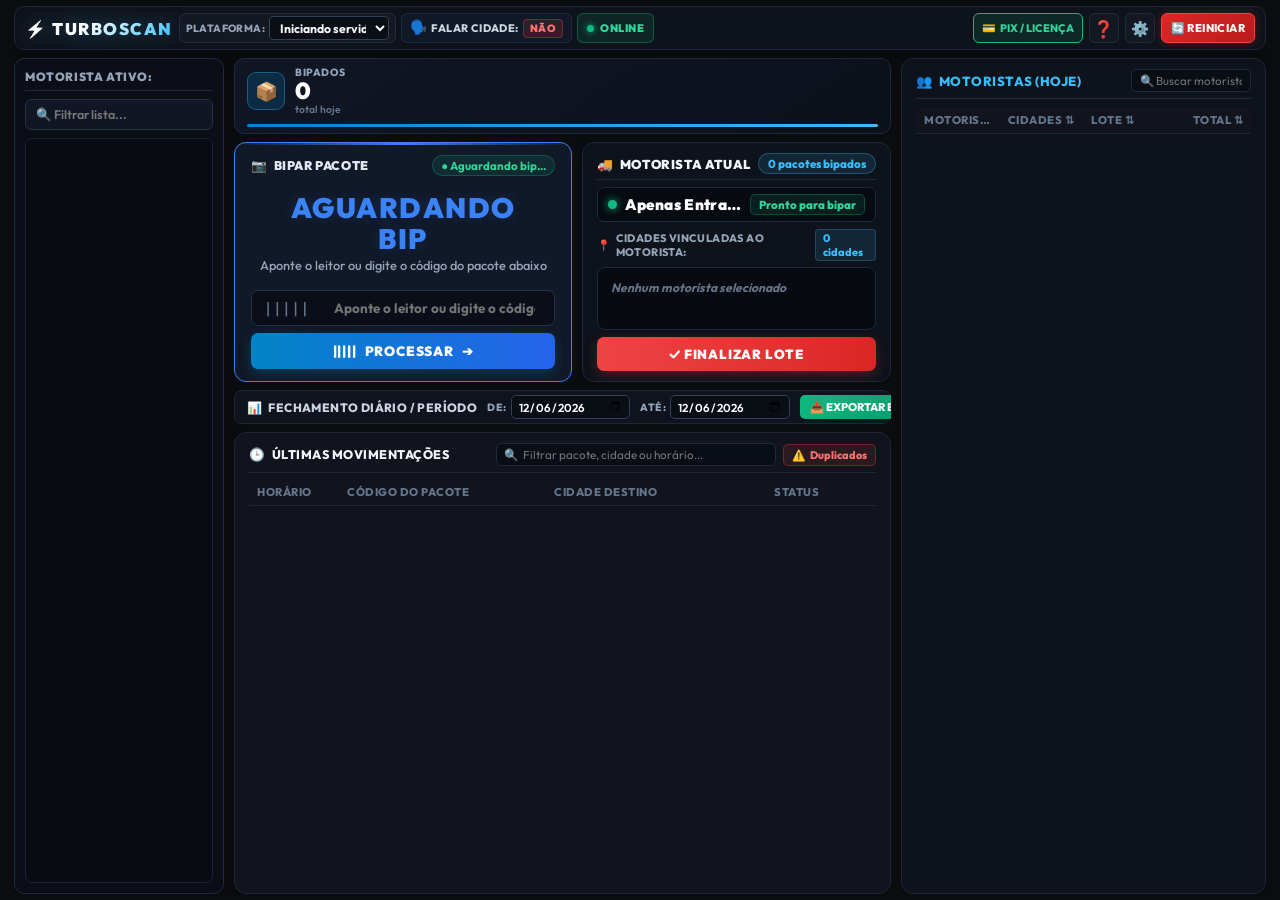
==== commit 5a940096: "Add files via upload" ====
--- a/index.html
+++ b/index.html
@@ -3,15 +3,15 @@
 <head>
     <meta charset="UTF-8">
     <meta name="viewport" content="width=device-width, initial-scale=1.0">
-    <title>Painel de Triagem Logística - Multissite</title>
-    <link rel="stylesheet" href="style.css">
+    <title>TurboScan - Triagem Logística Inteligente</title>
+    <link rel="stylesheet" href="style.css?v=20261006b">
     <link href="https://fonts.googleapis.com/css2?family=Outfit:wght@400;600;800;900&display=swap" rel="stylesheet">
 </head>
 <body>
     <div class="dashboard">
         <!-- Linha do Topo -->
         <header class="top-bar">
-            <div class="logo">GALPÃO MONITORED</div>
+            <div class="logo">⚡ TURBOSCAN</div>
             
             <div class="top-controls">
                 <!-- Seletor de Plataforma Ativa -->
@@ -22,6 +22,14 @@
                     </select>
                 </div>
 
+                <!-- Seletor de Conta / Usuário (Anjun e iMile) -->
+                <div class="control-group" id="container-account-selector" style="display: none;">
+                    <label for="account-selector">USUÁRIO:</label>
+                    <select id="account-selector" title="Trocar de Conta / Perfil do Usuário" style="font-weight: 700; color: #38bdf8;">
+                        <option value="">Principal</option>
+                    </select>
+                </div>
+
                 <!-- Botão Modo Pacote Solto (Exclusivo iMile) -->
                 <div id="container-pacote-solto" style="display: none;">
                     <button type="button" id="btn-pacote-solto" class="btn-pacote-solto" title="Clique para alternar entre Pacote Solto e Saca">
@@ -31,34 +39,31 @@
                     </button>
                 </div>
 
-                <!-- Seletor de Voz -->
-                <div class="control-group">
-                    <label for="voice-selector">VOZ:</label>
-                    <select id="voice-selector">
-                        <option value="">Carregando vozes...</option>
-                    </select>
-                </div>
-                
-                <!-- Modo Consulta Toggle (Ocultado a pedido do usuário) -->
-                <div class="control-group" id="container-consult-toggle" style="display: none;">
-                    <label for="consult-toggle">CONSULTA:</label>
-                    <select id="consult-toggle" style="color: #f87171; font-weight: bold;">
-                        <option value="ativado" style="color: #4ade80;">ATIVADO</option>
-                        <option value="desativado" style="color: #f87171;" selected>DESATIVADO</option>
-                    </select>
-                </div>
-            </div>
-
-            <!-- Ações e Indicadores à Direita (Contador, Configurações e Reiniciar) -->
+                <!-- Botão Rápido Liga/Desliga Falar Cidade no Topo -->
+                <div id="container-falar-cidade" style="display: flex; align-items: center;">
+                    <button type="button" id="btn-falar-cidade" class="btn-pacote-solto" title="Clique para ligar ou desligar a fala do nome da cidade a cada bipe">
+                        <span class="btn-solto-icon">🗣️</span>
+                        <span class="btn-solto-label">FALAR CIDADE:</span>
+                        <span id="status-falar-cidade" class="btn-solto-badge badge-off">NÃO</span>
+                    </button>
+                </div>
+
+                <!-- Indicador Visual em Tempo Real da Conexão com a Internet -->
+                <div id="container-status-conexao" style="display: flex; align-items: center;">
+                    <div id="badge-status-conexao" class="status-conexao-pill online" title="Status da Internet: Conexão ativa com o galpão">
+                        <span class="conexao-dot"></span>
+                        <span id="texto-status-conexao" class="conexao-label">ONLINE</span>
+                    </div>
+                </div>
+            </div>
+
+            <!-- Ações e Indicadores à Direita (Configurações e Reiniciar) -->
             <div class="top-right-group">
-                <button type="button" id="btn-status-licenca" class="btn-licenca-pill" style="display: none;" title="Status da Licença Comercial (Clique para detalhes ou renovação)">
-                    <span id="icone-status-licenca">🔒</span>
-                    <span id="texto-status-licenca">LICENÇA</span>
+                <button type="button" id="btn-status-licenca" class="btn-licenca-pill" style="display: inline-flex;" title="Status da Licença Comercial (Clique para ver QR Code PIX ou detalhes)">
+                    <span id="icone-status-licenca">💳</span>
+                    <span id="texto-status-licenca">PIX / LICENÇA</span>
                 </button>
-                <div class="counter-box">
-                    <span class="counter-label">PACOTES HOJE</span>
-                    <span id="total-contador" class="counter-value">0</span>
-                </div>
+                <button type="button" id="btn-abrir-ajuda" class="btn-config-icon" title="Guia Rápido de Operação (Como Usar)" style="font-size: 1.05rem;">❓</button>
                 <button type="button" id="btn-abrir-configuracoes" class="btn-config-icon" title="Painel de Configurações (Cidades, Motoristas e Credenciais)">⚙️</button>
                 <button type="button" id="btn-reiniciar-sistema" class="btn-reiniciar-sistema" title="Reiniciar Sistema (Fecha o Chrome travado e reinicia o CMD/Servidor)">
                     🔄 REINICIAR
@@ -66,82 +71,173 @@
             </div>
         </header>
 
-        <!-- Painel Central Dividido: Status da Triagem e Configuração do Lote de Atribuição -->
-        <!-- Layout Principal: Coluna Esquerda (Operação & Histórico) + Coluna Direita (Bipados por Motorista - Altura Total) -->
+        <!-- Layout Principal em 3 Colunas: Esquerda (Lista Aberta Motoristas/Cidades) | Centro (KPIs, Bipagem e Tabelas) | Direita (Motorista Atual + Bipados por Motorista) -->
         <div class="workspace-layout">
-            <!-- COLUNA ESQUERDA -->
+            <!-- COLUNA 1 (ESQUERDA): LISTA SEMPRE ABERTA DE MOTORISTAS / CIDADES LOGGI -->
+            <aside class="sidebar-left">
+                <div class="sidebar-left-header">
+                    <span id="sidebar-left-title">MOTORISTA ATIVO:</span>
+                    <button type="button" id="btn-atualizar-grupos-loggi" style="display: none; background: none; border: none; color: #38bdf8; font-size: 0.68rem; font-weight: 800; cursor: pointer; padding: 0; align-items: center; gap: 3px;" title="Recarregar grupos abertos da Loggi">
+                        🔄 Atualizar
+                    </button>
+                </div>
+
+                <!-- Abas Novo Grupo vs Grupo Existente (Visível apenas na Loggi) -->
+                <div id="sidebar-loggi-tabs" style="display: none; gap: 4px; background: #080b11; padding: 3px; border-radius: 7px; border: 1px solid #1e293b; margin-bottom: 8px; flex-shrink: 0;">
+                    <button type="button" id="tab-loggi-novo" style="flex: 1; padding: 6px 6px; font-size: 0.72rem; font-weight: 800; border-radius: 5px; border: none; cursor: pointer; background: #0284c7; color: #fff; transition: all 0.2s;">
+                        ✨ Novo Grupo
+                    </button>
+                    <button type="button" id="tab-loggi-existente" style="flex: 1; padding: 6px 6px; font-size: 0.72rem; font-weight: 800; border-radius: 5px; border: none; cursor: pointer; background: transparent; color: #94a3b8; transition: all 0.2s;">
+                        📂 Existente
+                    </button>
+                </div>
+
+                <!-- Busca Rápida na Lista Aberta -->
+                <div class="sidebar-search-box">
+                    <input type="text" id="sidebar-search-input" placeholder="🔍 Filtrar lista..." autocomplete="off">
+                </div>
+
+                <!-- Lista Vertical Sempre Aberta (Substitui visualmente o dropdown fechado) -->
+                <div id="sidebar-open-list" class="sidebar-open-list">
+                    <!-- Populado dinamicamente via JS -->
+                </div>
+
+                <!-- Selects nativos ocultos mantidos para 100% de compatibilidade com a lógica existente -->
+                <div id="container-driver-standard" style="display: none;">
+                    <select id="driver-select">
+                        <option value="">Apenas Entrada (Sem Atribuição)</option>
+                    </select>
+                </div>
+                <div style="display: none;">
+                    <input type="text" id="filtro-busca-grupo-loggi">
+                    <select id="loggi-grupo-existente-select"><option value="">Carregando grupos...</option></select>
+                </div>
+            </aside>
+
+            <!-- COLUNA 2 (CENTRO): KPIS DE EMPRESAS, PAINEL DE BIPAGEM E TABELAS DE MOVIMENTAÇÃO/DIVERGÊNCIA -->
             <div class="workspace-left">
-                <!-- Linha Superior: Status e Atribuição de Lote -->
+                <!-- Linha 1: Cards KPI Topo (BIPADOS + Empresas Cadastradas: Anjun, iMile, Loggi, etc.) -->
+                <div class="kpi-cards-row" id="kpi-cards-row">
+                    <!-- Card Fixo: Total Bipados Hoje -->
+                    <div class="kpi-card kpi-card-total">
+                        <div class="kpi-card-top">
+                            <div class="kpi-icon-box kpi-icon-blue">📦</div>
+                            <div class="kpi-info">
+                                <span class="kpi-label">BIPADOS</span>
+                                <span id="total-contador" class="kpi-value">0</span>
+                                <span class="kpi-sub">total hoje</span>
+                            </div>
+                        </div>
+                        <div class="kpi-bar kpi-bar-blue"></div>
+                    </div>
+
+                    <!-- Cards Dinâmicos por Empresa (Anjun, iMile, Loggi e outras cadastradas) -->
+                    <div id="kpi-platforms-container" class="kpi-platforms-container">
+                        <!-- Gerado dinamicamente via JS -->
+                    </div>
+                </div>
+
+                <!-- Linha 2: Área de Bipagem + Card Pacote Processado -->
                 <div class="top-row-grids">
-                    <!-- Painel de Destaque Gigante (Triagem) -->
-                    <main id="status-panel" class="status-container awaiting" style="padding: 16px 20px;">
+                    <!-- Card Esquerdo: BIPAR PACOTE + Status -->
+                    <main id="status-panel" class="status-container awaiting">
                         <div class="scanner-laser"></div>
-                        <h2 id="status-label" class="status-title" style="font-size: 2.3rem; letter-spacing: 1px; margin-bottom: 2px;">AGUARDANDO BIP</h2>
-                        <p id="sub-status-label" class="status-subtitle" style="font-size: 0.9rem; margin-top: 2px;">Aponte o leitor para o QR Code do produto</p>
+                        <div class="scan-card-header">
+                            <span class="scan-card-title"><span>📷</span> BIPAR PACOTE</span>
+                            <span id="status-pill-indicator" class="status-pill-live">● Aguardando bip...</span>
+                        </div>
+
+                        <div class="scan-status-center">
+                            <h2 id="status-label" class="status-title">AGUARDANDO BIP</h2>
+                            <p id="sub-status-label" class="status-subtitle">Aponte o leitor ou digite o código do pacote abaixo</p>
+                        </div>
                         
-                        <!-- Entrada Manual de Código Integrada -->
-                        <div id="manual-input-container" style="margin-top: 14px; display: flex; flex-direction: row; gap: 8px; justify-content: center; align-items: center; width: 90%; max-width: 380px; z-index: 10;">
-                            <input type="text" id="manual-code-input" placeholder="DIGITAR CÓDIGO MANUAL..." style="flex: 1; padding: 7px 12px; font-size: 0.82rem; background: rgba(15, 23, 42, 0.85); border: 1px solid rgba(148, 163, 184, 0.3); border-radius: 6px; color: #fff; text-transform: uppercase; font-weight: 700; outline: none; transition: all 0.2s;" onfocus="this.style.borderColor='#38bdf8'; this.style.boxShadow='0 0 10px rgba(56,189,248,0.2)'" onblur="this.style.borderColor='rgba(148, 163, 184, 0.3)'; this.style.boxShadow='none'">
-                            <button id="btn-manual-enviar" style="background: linear-gradient(135deg, #0284c7, #0369a1); border: none; color: #fff; padding: 7px 16px; font-size: 0.82rem; font-weight: 800; border-radius: 6px; cursor: pointer; transition: all 0.2s; letter-spacing: 0.5px; box-shadow: 0 4px 10px rgba(2, 132, 199, 0.25);" onmouseover="this.style.filter='brightness(1.15)'" onmouseout="this.style.filter='none'">
-                                PROCESSAR
+                        <!-- Entrada de Código + Botão Processar Estilo Imagem 1 -->
+                        <div id="manual-input-container" class="scan-input-wrapper">
+                            <div class="scan-input-box">
+                                <span class="scan-barcode-icon">|||||</span>
+                                <input type="text" id="manual-code-input" placeholder="Aponte o leitor ou digite o código do pacote..." autocomplete="off">
+                            </div>
+                            <button id="btn-manual-enviar" class="btn-processar-wide">
+                                <span>|||||</span> PROCESSAR <span>➔</span>
                             </button>
                         </div>
                     </main>
 
-                    <!-- Painel de Atribuição de Lote -->
-                    <section class="history-section" style="display: flex; flex-direction: column; justify-content: flex-start; padding: 12px 16px;">
-                        <div style="display: flex; justify-content: space-between; align-items: center; margin-bottom: 10px; border-bottom: 1px solid #1e293b; padding-bottom: 6px;">
-                            <h3 style="margin: 0; color: #f1f5f9; font-size: 0.8rem; letter-spacing: 0.5px; display: flex; align-items: center; gap: 6px;">
-                                <span>🚚</span> ATRIBUIÇÃO DE MOTORISTA
+                    <!-- Card Direito: MOTORISTA / GRUPO ATUAL -->
+                    <section class="history-section card-motorista-atual">
+                        <div class="motorista-card-header">
+                            <h3 id="titulo-card-motorista-atual" style="margin: 0; color: #f1f5f9; font-size: 0.8rem; font-weight: 900; letter-spacing: 0.6px; display: flex; align-items: center; gap: 6px;">
+                                <span>🚚</span> MOTORISTA ATUAL
                             </h3>
-                            <div id="atribuicao-counter" style="font-size: 0.8rem; font-weight: 800; color: #38bdf8; background: rgba(56, 189, 248, 0.1); border: 1px solid rgba(56, 189, 248, 0.25); padding: 2px 8px; border-radius: 4px;">
-                                0 pacotes
-                            </div>
-                        </div>
-                        
-                        <div style="display: flex; flex-direction: row; width: 100%; flex: 1; gap: 14px; align-items: stretch;">
-                            <!-- Coluna Esquerda: Controles -->
-                            <div style="flex: 1.1; display: flex; flex-direction: column; justify-content: space-between; gap: 8px; padding-right: 12px; border-right: 1px solid #1e293b;">
-                                <div id="container-driver-standard" style="display: flex; flex-direction: column; gap: 4px;">
-                                    <label for="driver-select" style="font-size: 0.68rem; font-weight: 800; color: #94a3b8; letter-spacing: 0.5px;">MOTORISTA ATIVO:</label>
-                                    <select id="driver-select" style="width: 100%; padding: 6px 10px; border-radius: 6px; background: #0f172a; color: #fff; border: 1px solid #334155; font-size: 0.85rem; font-weight: 700; outline: none; cursor: pointer;">
-                                        <option value="">Apenas Entrada (Sem Atribuição)</option>
-                                    </select>
-                                </div>
-
-                                <!-- Container Multi-Cidades exclusivo Loggi -->
-                                <div id="container-loggi-cities" style="display: none; flex-direction: column; gap: 4px;">
-                                    <div style="display: flex; justify-content: space-between; align-items: center;">
-                                        <label for="loggi-city-add-select" style="font-size: 0.68rem; font-weight: 800; color: #38bdf8; letter-spacing: 0.5px;">CIDADES DO GRUPO (LOGGI):</label>
-                                        <button type="button" id="btn-limpar-cidades-loggi" style="background: none; border: none; color: #f87171; font-size: 0.62rem; font-weight: 700; cursor: pointer; padding: 0;" title="Limpar todas as cidades selecionadas">✕ Limpar</button>
-                                    </div>
-                                    <select id="loggi-city-add-select" style="width: 100%; padding: 6px 10px; border-radius: 6px; background: #0f172a; color: #fff; border: 1px solid #0284c7; font-size: 0.82rem; font-weight: 700; outline: none; cursor: pointer;">
-                                        <option value="">+ Adicionar Cidade ao Grupo...</option>
-                                    </select>
-                                    <div id="loggi-selected-cities-tags" style="display: flex; flex-wrap: wrap; gap: 4px; max-height: 48px; overflow-y: auto; margin-top: 2px;">
-                                        <!-- Badges gerados dinamicamente via JS -->
-                                    </div>
-                                </div>
-                                
-                                <div id="atribuicao-status-area" style="text-align: center; padding: 2px 0;">
-                                    <p id="atribuicao-feedback" style="font-size: 0.72rem; color: #94a3b8; margin: 0; font-weight: 600;">Aguardando início...</p>
-                                </div>
-                                
-                                <button id="btn-finalizar-lote" style="width: 100%; background: linear-gradient(135deg, #ef4444, #dc2626); border: none; color: #fff; padding: 8px 12px; font-size: 0.8rem; font-weight: 900; border-radius: 6px; cursor: pointer; transition: all 0.2s; text-transform: uppercase; letter-spacing: 0.8px; box-shadow: 0 4px 12px rgba(239, 68, 68, 0.25);" onmouseover="this.style.filter='brightness(1.15)'" onmouseout="this.style.filter='none'">
-                                    ✓ FINALIZAR LOTE
-                                </button>
-                            </div>
-                            
-                            <!-- Coluna Direita: Cidades do Motorista -->
-                            <div style="flex: 1; display: flex; flex-direction: column; gap: 4px; overflow: hidden;">
-                                <span id="driver-cities-label" style="font-size: 0.68rem; font-weight: 800; color: #94a3b8; letter-spacing: 0.5px; text-transform: uppercase;">
-                                    CIDADES VINCULADAS:
+                            <div style="display: flex; align-items: center; gap: 6px;">
+                                <div id="atribuicao-counter" style="font-size: 0.72rem; font-weight: 800; color: #38bdf8; background: rgba(56, 189, 248, 0.12); border: 1px solid rgba(56, 189, 248, 0.3); padding: 2px 9px; border-radius: 12px;">
+                                    0 pacotes bipados
+                                </div>
+                            </div>
+                        </div>
+
+                        <!-- Nome do Motorista / Grupo Ativo em Destaque Único -->
+                        <div class="motorista-ativo-box">
+                            <div style="display: flex; align-items: center; justify-content: space-between; gap: 8px;">
+                                <div style="display: flex; align-items: center; gap: 8px; min-width: 0; flex: 1;">
+                                    <span class="dot-online"></span>
+                                    <strong id="active-driver-name-display" style="font-size: 0.95rem; color: #ffffff; font-weight: 900; letter-spacing: 0.3px; white-space: nowrap; overflow: hidden; text-overflow: ellipsis;">Apenas Entrada (Sem Atribuição)</strong>
+                                </div>
+                                <span id="atribuicao-feedback" style="font-size: 0.72rem; color: #34d399; font-weight: 800; white-space: nowrap; flex-shrink: 0; max-width: 140px; overflow: hidden; text-overflow: ellipsis; padding: 2px 8px; background: rgba(16, 185, 129, 0.12); border-radius: 5px; border: 1px solid rgba(16, 185, 129, 0.3);">Pronto para bipar</span>
+                            </div>
+                        </div>
+
+                        <!-- Área de Cidades da Loggi (Visível apenas para Loggi) -->
+                        <div id="container-loggi-cities" style="display: none; flex-direction: column; gap: 6px; flex: 1; min-height: 0;">
+                            <div style="display: flex; justify-content: space-between; align-items: center; flex-shrink: 0;">
+                                <span style="font-size: 0.68rem; font-weight: 800; color: #94a3b8; letter-spacing: 0.4px; text-transform: uppercase; display: flex; align-items: center; gap: 4px;">
+                                    <span>🏷️</span> CIDADES DO GRUPO (LOGGI):
                                 </span>
-                                <div id="driver-cities-list-box" style="flex: 1; background: #0a0d14; border: 1px solid #1e293b; border-radius: 6px; padding: 6px 10px; font-size: 0.76rem; color: #38bdf8; overflow-y: auto; line-height: 1.4; font-weight: 600;">
-                                    <span style="color: #64748b; font-style: italic;">Nenhum motorista selecionado</span>
-                                </div>
-                            </div>
-                        </div>
+                                <div style="display: flex; align-items: center; gap: 6px;">
+                                    <button type="button" id="btn-limpar-cidades-loggi" style="background: rgba(239, 68, 68, 0.12); border: 1px solid rgba(239, 68, 68, 0.3); color: #f87171; font-size: 0.68rem; font-weight: 800; cursor: pointer; padding: 2px 7px; border-radius: 4px; transition: all 0.2s;" title="Limpar cidades selecionadas">✕ Limpar</button>
+                                    <button type="button" id="btn-criar-grupo-agora" style="padding: 2px 10px; font-size: 0.68rem; font-weight: 800; background: linear-gradient(135deg, #10b981, #059669); color: #fff; border: none; border-radius: 5px; cursor: pointer; white-space: nowrap; box-shadow: 0 2px 6px rgba(16, 185, 129, 0.3);" title="Criar grupo agora no sistema Loggi">
+                                        + Criar Agora
+                                    </button>
+                                </div>
+                            </div>
+                            <div id="loggi-selected-cities-tags" style="flex: 1; min-height: 46px; background: #070a10; border: 1px solid #1e293b; border-radius: 8px; padding: 7px 9px; display: flex; flex-wrap: wrap; align-content: flex-start; gap: 6px; overflow-y: auto;">
+                                <!-- Badges gerados dinamicamente via JS -->
+                            </div>
+                            <!-- Seletor Rápido para Adicionar Outras Cidades ao Grupo Ativo (Novo ou Existente) -->
+                            <div style="display: flex; gap: 6px; align-items: center; flex-shrink: 0;">
+                                <select id="loggi-city-add-select" style="flex: 1; height: 30px; background: #0b1120; border: 1px solid #334155; border-radius: 6px; color: #38bdf8; font-size: 0.74rem; font-weight: 800; padding: 0 8px; cursor: pointer; outline: none; transition: border-color 0.2s;" title="Selecione mais cidades para incluir neste mesmo grupo da Loggi">
+                                    <option value="">+ Adicionar Outra Cidade a este Grupo...</option>
+                                </select>
+                            </div>
+                            <div id="panel-loggi-existente" style="display: none;"></div>
+                            <div id="badge-grupo-loggi-ativo" style="display: none !important;">
+                                <span id="badge-grupo-loggi-texto"></span>
+                            </div>
+                        </div>
+
+                        <!-- Lista de Cidades do Motorista (Visível para Anjun / iMile) -->
+                        <div id="driver-cities-section" style="display: flex; flex-direction: column; gap: 6px; flex: 1; min-height: 0;">
+                            <div style="display: flex; justify-content: space-between; align-items: center; flex-shrink: 0;">
+                                <span id="driver-cities-label" style="font-size: 0.68rem; font-weight: 800; color: #94a3b8; letter-spacing: 0.4px; text-transform: uppercase; display: flex; align-items: center; gap: 4px;">
+                                    <span>📍</span> CIDADES VINCULADAS AO MOTORISTA:
+                                </span>
+                                <span id="driver-cities-count-badge" style="font-size: 0.68rem; font-weight: 800; color: #38bdf8; background: rgba(56, 189, 248, 0.12); padding: 1px 7px; border-radius: 4px; border: 1px solid rgba(56, 189, 248, 0.25);">0 cidades</span>
+                            </div>
+                            <div id="driver-cities-list-box" style="flex: 1; min-height: 58px; background: #070a10; border: 1px solid #1e293b; border-radius: 8px; padding: 7px 9px; font-size: 0.8rem; color: #cbd5e1; overflow-y: auto; line-height: 1.4; font-weight: 700; display: flex; flex-wrap: wrap; align-content: flex-start; gap: 6px;">
+                                <span style="color: #64748b; font-style: italic; font-size: 0.76rem; padding: 4px;">Nenhum motorista selecionado</span>
+                            </div>
+                        </div>
+
+                        <button id="btn-finalizar-lote" style="width: 100%; height: 34px; background: linear-gradient(90deg, #ef4444, #dc2626); border: none; color: #fff; padding: 0 12px; font-size: 0.82rem; font-weight: 900; border-radius: 7px; cursor: pointer; transition: all 0.2s; text-transform: uppercase; letter-spacing: 0.8px; box-shadow: 0 4px 12px rgba(239, 68, 68, 0.25); flex-shrink: 0; display: flex; align-items: center; justify-content: center; gap: 6px; margin-top: auto;">
+                            ✓ FINALIZAR LOTE
+                        </button>
+                    </section>
+
+                    <!-- Oculto: Bipes Duplicados (Já exibido em Últimas Movimentações) -->
+                    <section id="duplicates-panel" style="display: none !important;">
+                        <span id="badge-duplicados-count">0</span>
+                        <table><tbody id="duplicados-log"></tbody></table>
                     </section>
                 </div>
 
@@ -150,49 +246,76 @@
                     <input type="text" id="qr-input" autocomplete="off" placeholder="Clique em qualquer lugar e bipe...">
                 </div>
 
-                <!-- Barra de Controle de Histórico e Fechamento -->
-                <div class="fechamento-bar-container" style="background: #11141c; border: 1px solid #1e2638; border-radius: 8px; padding: 4px 12px; display: flex; flex-direction: row; justify-content: space-between; align-items: center; gap: 10px; margin: 0; font-family: 'Outfit', sans-serif; box-shadow: 0 2px 10px rgba(0,0,0,0.15); flex-shrink: 0;">
+                <!-- Barra Compacta de Filtro de Período e Exportação Excel -->
+                <div class="fechamento-bar-container" style="background: #0e131d; border: 1px solid #1e2638; border-radius: 8px; padding: 4px 12px; display: flex; flex-direction: row; justify-content: space-between; align-items: center; gap: 10px; margin: 0; flex-shrink: 0;">
                     <div style="display: flex; align-items: center; gap: 8px; white-space: nowrap;">
-                        <span style="font-size: 0.78rem; font-weight: 700; color: #f1f5f9; letter-spacing: 0.4px; display: flex; align-items: center; gap: 6px; white-space: nowrap;">
+                        <span style="font-size: 0.75rem; font-weight: 800; color: #cbd5e1; letter-spacing: 0.4px; display: flex; align-items: center; gap: 6px;">
                             <span>📊</span> FECHAMENTO DIÁRIO / PERÍODO
                         </span>
-                        <span style="font-size: 0.68rem; color: #64748b; font-weight: 500; white-space: nowrap;">(Consulte motoristas, bipes e exporte relatórios)</span>
                     </div>
                     
                     <div style="display: flex; flex-direction: row; align-items: center; gap: 10px;">
                         <div style="display: flex; align-items: center; gap: 4px;">
-                            <label for="filter-date-start" style="font-size: 0.66rem; font-weight: 800; color: #94a3b8; letter-spacing: 0.5px;">DE:</label>
-                            <input type="date" id="filter-date-start" style="padding: 2px 6px; border-radius: 5px; background: #0f131a; color: #fff; border: 1px solid #334155; font-size: 0.74rem; font-weight: 600; outline: none; cursor: pointer; height: 26px;">
+                            <label for="filter-date-start" style="font-size: 0.65rem; font-weight: 800; color: #94a3b8;">DE:</label>
+                            <input type="date" id="filter-date-start" style="padding: 2px 6px; border-radius: 5px; background: #090d14; color: #fff; border: 1px solid #334155; font-size: 0.72rem; font-weight: 600; outline: none; cursor: pointer; height: 24px;">
                         </div>
                         
                         <div style="display: flex; align-items: center; gap: 4px;">
-                            <label for="filter-date-end" style="font-size: 0.66rem; font-weight: 800; color: #94a3b8; letter-spacing: 0.5px;">ATÉ:</label>
-                            <input type="date" id="filter-date-end" style="padding: 2px 6px; border-radius: 5px; background: #0f131a; color: #fff; border: 1px solid #334155; font-size: 0.74rem; font-weight: 600; outline: none; cursor: pointer; height: 26px;">
+                            <label for="filter-date-end" style="font-size: 0.65rem; font-weight: 800; color: #94a3b8;">ATÉ:</label>
+                            <input type="date" id="filter-date-end" style="padding: 2px 6px; border-radius: 5px; background: #090d14; color: #fff; border: 1px solid #334155; font-size: 0.72rem; font-weight: 600; outline: none; cursor: pointer; height: 24px;">
                         </div>
                         
-                        <button id="btn-exportar-csv" style="display: flex; align-items: center; gap: 5px; background: linear-gradient(135deg, #10b981, #059669); border: none; color: #fff; padding: 4px 10px; font-size: 0.72rem; font-weight: 800; border-radius: 5px; cursor: pointer; transition: all 0.2s; box-shadow: 0 2px 8px rgba(16,185,129,0.25); height: 26px; white-space: nowrap;" onmouseover="this.style.filter='brightness(1.15)'" onmouseout="this.style.filter='none'">
+                        <button id="btn-exportar-csv" style="display: flex; align-items: center; gap: 5px; background: linear-gradient(135deg, #10b981, #059669); border: none; color: #fff; padding: 3px 10px; font-size: 0.7rem; font-weight: 800; border-radius: 5px; cursor: pointer; height: 24px; white-space: nowrap;">
                             <span>📥 EXPORTAR EXCEL</span>
                         </button>
                     </div>
                 </div>
 
+                <!-- Linha 4: Últimas Movimentações em Largura Total -->
                 <div class="bottom-grids">
-                    <!-- Seção do Histórico (Ocupa largura total da coluna esquerda) -->
+                    <!-- Tabela 1: Últimas Movimentações -->
                     <section class="history-section">
-                        <div style="display: flex; justify-content: space-between; align-items: center; margin-bottom: 8px; border-bottom: 1px solid #1e2638; padding-bottom: 6px;">
-                            <h3 style="margin: 0; color: #f1f5f9; font-size: 0.82rem; letter-spacing: 0.5px; display: flex; align-items: center; gap: 6px;">
+                        <div style="display: flex; justify-content: space-between; align-items: center; margin-bottom: 6px; border-bottom: 1px solid #1e2638; padding-bottom: 6px; gap: 8px;">
+                            <h3 style="margin: 0; color: #f1f5f9; font-size: 0.78rem; letter-spacing: 0.5px; display: flex; align-items: center; gap: 6px; white-space: nowrap; flex-shrink: 0;">
                                 <span>🕒</span> ÚLTIMAS MOVIMENTAÇÕES
                             </h3>
-                            <span style="font-size: 0.72rem; color: #64748b; font-weight: 600;">(Clique em um código para copiar)</span>
+
+                            <div style="display: flex; align-items: center; gap: 7px; flex: 1; justify-content: flex-end;">
+                                <div style="position: relative; display: flex; align-items: center; max-width: 280px; width: 100%;">
+                                    <span style="position: absolute; left: 8px; color: #64748b; font-size: 0.72rem; pointer-events: none;">🔍</span>
+                                    <input 
+                                        type="text" 
+                                        id="filtro-historico-input" 
+                                        placeholder="Filtrar pacote, cidade ou horário..." 
+                                        autocomplete="off"
+                                        style="background: #090d16; border: 1px solid #1e293b; color: #f1f5f9; border-radius: 6px; padding: 3px 24px 3px 26px; font-size: 0.73rem; width: 100%; outline: none; transition: border-color 0.2s; font-family: inherit;"
+                                    />
+                                    <button 
+                                        type="button" 
+                                        id="btn-limpar-filtro-historico" 
+                                        style="position: absolute; right: 4px; background: none; border: none; color: #94a3b8; cursor: pointer; font-size: 0.72rem; padding: 2px 5px; display: none;" 
+                                        title="Limpar filtro (Esc)">✕</button>
+                                </div>
+                                
+                                <button 
+                                    type="button" 
+                                    id="btn-filtro-apenas-duplicados" 
+                                    style="background: rgba(239, 68, 68, 0.12); border: 1px solid rgba(239, 68, 68, 0.35); color: #f87171; font-size: 0.68rem; font-weight: 800; cursor: pointer; padding: 3px 8px; border-radius: 5px; white-space: nowrap; transition: all 0.2s; display: flex; align-items: center; gap: 4px;"
+                                    title="Filtrar apenas pacotes duplicados de hoje">
+                                    <span>⚠️</span> Duplicados
+                                </button>
+
+                                <span id="filtro-historico-count" style="display: none; font-size: 0.68rem; font-weight: 800; color: #38bdf8; background: rgba(56, 189, 248, 0.12); border: 1px solid rgba(56, 189, 248, 0.3); padding: 1px 7px; border-radius: 10px; white-space: nowrap;">0 encontrados</span>
+                            </div>
                         </div>
                         <div class="table-container">
                             <table>
                                 <thead>
                                     <tr>
-                                        <th style="width: 70px;">Horário</th>
-                                        <th style="width: 44%;">Código do Pacote</th>
-                                        <th style="width: 32%;">Cidade Destino</th>
-                                        <th style="width: 95px; text-align: center;">Status</th>
+                                        <th style="width: 90px;">Horário</th>
+                                        <th style="width: 34%;">Código do Pacote</th>
+                                        <th style="width: 28%;">Cidade Destino</th>
+                                        <th style="width: 26%; text-align: center;">Status</th>
                                     </tr>
                                 </thead>
                                 <tbody id="history-log">
@@ -202,19 +325,20 @@
                         </div>
                     </section>
 
-                    <!-- Seção de Divergências Pendentes (Oculta por padrão quando vazia) -->
-                    <section id="section-divergencias" class="history-section" style="display: none; border-color: #ef4444;">
-                        <div style="display: flex; justify-content: space-between; align-items: center; margin-bottom: 8px; border-bottom: 1px solid rgba(239, 68, 68, 0.3); padding-bottom: 6px;">
-                            <h3 style="margin: 0; color: #f87171; font-size: 0.82rem; letter-spacing: 0.5px; display: flex; align-items: center; gap: 6px;">
+                    <!-- Tabela 2: Pendências de Divergência (Oculta) -->
+                    <section id="section-divergencias" class="history-section" style="display: none !important; border-color: rgba(239, 68, 68, 0.35);">
+                        <div style="display: flex; justify-content: space-between; align-items: center; margin-bottom: 6px; border-bottom: 1px solid rgba(239, 68, 68, 0.25); padding-bottom: 6px;">
+                            <h3 style="margin: 0; color: #f87171; font-size: 0.78rem; letter-spacing: 0.5px; display: flex; align-items: center; gap: 6px;">
                                 <span>⚠️</span> PENDÊNCIAS DE DIVERGÊNCIA
                             </h3>
+                            <span id="badge-divergencias-count" style="background: rgba(239, 68, 68, 0.18); border: 1px solid rgba(239, 68, 68, 0.4); color: #f87171; font-size: 0.68rem; font-weight: 800; padding: 1px 8px; border-radius: 10px;">0 pendências</span>
                         </div>
                         <div class="table-container">
                             <table>
                                 <thead>
                                     <tr>
-                                        <th style="width: 38%;">Código</th>
-                                        <th style="width: 30%;">Estava em</th>
+                                        <th style="width: 36%;">Código</th>
+                                        <th style="width: 32%;">Estava em</th>
                                         <th style="width: 32%;">Deveria ir para</th>
                                     </tr>
                                 </thead>
@@ -227,13 +351,24 @@
                 </div>
             </div>
 
-            <!-- COLUNA DIREITA: BIPADOS POR MOTORISTA (HOJE) - PUXADO ATÉ EMBAIXO -->
+            <!-- COLUNA 3 (DIREITA): MOTORISTAS (HOJE) EM ALTURA TOTAL -->
             <aside class="workspace-right">
-                <section class="history-section section-bipados-totais" style="display: flex; flex-direction: column; height: 100%; padding: 14px 16px;">
-                    <div style="display: flex; justify-content: space-between; align-items: center; margin-bottom: 12px; border-bottom: 1px solid #1e293b; padding-bottom: 8px;">
-                        <h3 style="margin: 0; color: #38bdf8; font-size: 0.95rem; font-weight: 800; letter-spacing: 0.5px; display: flex; align-items: center; gap: 8px;">
-                            <span>📋</span> BIPADOS POR MOTORISTA (HOJE)
+                <section class="history-section section-bipados-totais" style="display: flex; flex-direction: column; flex: 1; min-height: 0; padding: 10px 14px;">
+                    <div style="display: flex; justify-content: space-between; align-items: center; margin-bottom: 8px; border-bottom: 1px solid #1e293b; padding-bottom: 6px; gap: 6px; flex-wrap: wrap;">
+                        <h3 style="margin: 0; color: #38bdf8; font-size: 0.82rem; font-weight: 800; letter-spacing: 0.5px; display: flex; align-items: center; gap: 6px;">
+                            <span>👥</span> MOTORISTAS (HOJE)
                         </h3>
+                        <div style="display: flex; align-items: center; gap: 5px; margin-left: auto;">
+                            <div id="anjun-lotes-actions" style="display: none; align-items: center; gap: 4px;">
+                                <button type="button" id="btn-finalizar-todos-anjun" onclick="finalizarTodosLotesAnjun()" style="background: linear-gradient(135deg, #22c55e, #16a34a); color: #fff; border: none; border-radius: 4px; padding: 3px 7px; font-size: 0.64rem; font-weight: 800; cursor: pointer; text-transform: uppercase; white-space: nowrap; box-shadow: 0 2px 6px rgba(34, 197, 94, 0.25);" title="Finalizar todos os lotes abertos na Anjun de uma só vez">
+                                    ✓ Finalizar Todos
+                                </button>
+                                <button type="button" id="btn-cancelar-todos-anjun" onclick="cancelarTodosLotesAnjun()" style="background: rgba(239, 68, 68, 0.18); color: #f87171; border: 1px solid rgba(239, 68, 68, 0.45); border-radius: 4px; padding: 2px 6px; font-size: 0.64rem; font-weight: 800; cursor: pointer; text-transform: uppercase; white-space: nowrap;" title="Cancelar/limpar todos os lotes abertos sem emitir folha no site">
+                                    ✕ Cancelar
+                                </button>
+                            </div>
+                            <input type="text" id="filtro-motoristas-bipados" placeholder="🔍 Buscar motorista..." style="width: 120px; padding: 3px 8px; font-size: 0.72rem; border-radius: 5px; border: 1px solid #1e293b; background: #090d14; color: #fff; outline: none;">
+                        </div>
                     </div>
                     <div class="table-container table-bipados-container" style="text-align: left; flex: 1; overflow-y: auto;">
                         <table style="width: 100%;">
@@ -241,8 +376,8 @@
                                 <tr>
                                     <th id="th-motorista" style="cursor: pointer; user-select: none;" onclick="ordenarTabela('motorista')">Motorista <span id="sort-icon-motorista">⇅</span></th>
                                     <th id="th-cidades" style="cursor: pointer; user-select: none;" onclick="ordenarTabela('cidades')">Cidades <span id="sort-icon-cidades">⇅</span></th>
-                                    <th id="th-plataforma" style="cursor: pointer; user-select: none; width: 65px;" onclick="ordenarTabela('plataforma')">Plat <span id="sort-icon-plataforma">⇅</span></th>
-                                    <th id="th-quantidade" style="cursor: pointer; user-select: none; text-align: right; width: 75px;" onclick="ordenarTabela('quantidade')">Qtd <span id="sort-icon-quantidade">⇅</span></th>
+                                    <th id="th-plataforma" style="cursor: pointer; user-select: none; width: 100px;" onclick="ordenarTabela('plataforma')">Lote <span id="sort-icon-plataforma">⇅</span></th>
+                                    <th id="th-quantidade" style="cursor: pointer; user-select: none; text-align: right; width: 68px;" onclick="ordenarTabela('quantidade')">Total <span id="sort-icon-quantidade">⇅</span></th>
                                 </tr>
                             </thead>
                             <tbody id="lotes-finalizados-log">
@@ -285,6 +420,7 @@
                 <button class="tab-link active" data-tab="tab-cidades">🏙️ Cidades</button>
                 <button class="tab-link" data-tab="tab-motoristas">🚚 Motoristas</button>
                 <button class="tab-link" data-tab="tab-credenciais">🔑 Credenciais</button>
+                <button class="tab-link" data-tab="tab-audio">🔊 Voz & Áudio</button>
                 <button class="tab-link" data-tab="tab-sistema">☁️ Sistema & Nuvem</button>
             </nav>
 
@@ -334,20 +470,28 @@
                     <div class="settings-grid">
                         <!-- Lista de Mapeamentos Existentes -->
                         <div class="settings-column">
-                            <h3>Mapeamentos Cadastrados</h3>
-                            <div class="form-group" style="margin-bottom: 15px;">
-                                <label for="motorista-plataforma-select" style="font-weight: 500; font-size: 0.95rem; margin-bottom: 6px; display: block; color: #cbd5e1;">Plataforma:</label>
-                                <select id="motorista-plataforma-select" style="width: 100%; padding: 10px; border-radius: 6px; border: 1px solid #475569; background: #1e293b; color: #f8fafc; font-size: 0.9rem; outline: none; margin-bottom: 10px;">
+                            <div style="display: flex; align-items: center; justify-content: space-between; margin-bottom: 10px;">
+                                <h3 style="margin: 0;">Mapeamentos Cadastrados</h3>
+                                <span id="contador-mapeamentos-modal" style="font-size: 0.75rem; color: #94a3b8; background: #1e293b; padding: 3px 8px; border-radius: 12px; border: 1px solid #334155;">0 registros</span>
+                            </div>
+                            <div class="form-group" style="margin-bottom: 10px;">
+                                <label for="motorista-plataforma-select" style="font-weight: 500; font-size: 0.9rem; margin-bottom: 5px; display: block; color: #cbd5e1;">Plataforma:</label>
+                                <select id="motorista-plataforma-select" style="width: 100%; padding: 9px 10px; border-radius: 6px; border: 1px solid #475569; background: #1e293b; color: #f8fafc; font-size: 0.9rem; outline: none; margin-bottom: 8px;">
                                     <!-- Carregado via JS -->
                                 </select>
+                                <div style="position: relative; display: flex; align-items: center;">
+                                    <input type="text" id="filtro-mapeamentos-modal" placeholder="🔍 Filtrar por cidade ou nome do motorista..." autocomplete="off" style="width: 100%; padding: 8px 30px 8px 10px; border-radius: 6px; border: 1px solid #334155; background: #0f172a; color: #f8fafc; font-size: 0.85rem; outline: none;">
+                                    <button type="button" id="btn-limpar-filtro-mapeamentos" title="Limpar filtro" style="display: none; position: absolute; right: 8px; background: transparent; border: none; color: #94a3b8; cursor: pointer; font-size: 0.9rem; padding: 2px 4px;">✕</button>
+                                </div>
                             </div>
                             <div class="list-container">
                                 <table class="settings-table">
                                     <thead>
                                         <tr>
-                                            <th>Cidade</th>
-                                            <th>Motorista</th>
-                                            <th style="width: 130px; text-align: right;">Ação</th>
+                                            <th style="width: 25%;">Cidade</th>
+                                            <th style="width: 34%;">Motorista</th>
+                                            <th style="width: 23%;">CEP</th>
+                                            <th style="width: 128px; text-align: right;">Ação</th>
                                         </tr>
                                     </thead>
                                     <tbody id="motoristas-list-body">
@@ -359,8 +503,24 @@
                         
                         <!-- Formulário de Cadastro/Edição de Mapeamento -->
                         <div class="settings-column form-panel">
-                            <h3>Adicionar Novo Mapeamento</h3>
+                            <h3 id="form-motorista-titulo">Adicionar Novo Mapeamento</h3>
                             <form id="form-motorista">
+                                <div class="form-group">
+                                    <div style="display: flex; align-items: center; justify-content: space-between; margin-bottom: 6px;">
+                                        <label for="mot-nome-select" style="margin-bottom: 0;">Motorista do Site:</label>
+                                        <button type="button" id="btn-atualizar-motoristas-site" title="Buscar lista atualizada de motoristas do site" style="background: #1e293b; color: #38bdf8; border: 1px solid #334155; border-radius: 5px; padding: 3px 8px; font-size: 0.72rem; font-weight: 600; cursor: pointer;">
+                                            🔄 Atualizar do Site
+                                        </button>
+                                    </div>
+                                    <input type="text" id="mot-busca-site-input" placeholder="🔍 Pesquisar motorista na lista do site..." autocomplete="off" style="width: 100%; padding: 7px 10px; margin-bottom: 6px; border-radius: 6px; border: 1px solid #334155; background: #0f172a; color: #f8fafc; font-size: 0.82rem; outline: none;">
+                                    <select id="mot-nome-select" style="width: 100%; padding: 10px; border-radius: 6px; border: 1px solid #334155; background: #161920; color: #f8fafc; font-size: 0.9rem;">
+                                        <option value="">Selecione um motorista da lista...</option>
+                                    </select>
+                                </div>
+                                <div class="form-group" id="mot-nome-manual-group" style="display: none;">
+                                    <label for="mot-nome">Ou digite o nome do motorista manualmente:</label>
+                                    <input type="text" id="mot-nome" placeholder="Ex: Motorista 2" autocomplete="off">
+                                </div>
                                 <div class="form-group">
                                     <label for="mot-cidade-select">Cidade:</label>
                                     <select id="mot-cidade-select" required style="width: 100%; padding: 10px; border-radius: 6px; border: 1px solid #334155; background: #161920; color: #f8fafc; font-size: 0.9rem;">
@@ -368,50 +528,278 @@
                                     </select>
                                 </div>
                                 <div class="form-group">
-                                    <label for="mot-nome">Nome do Motorista para Atribuição:</label>
-                                    <input type="text" id="mot-nome" placeholder="Ex: Motorista 2" required autocomplete="off">
-                                </div>
-                                <button type="submit" class="btn-submit">Salvar Mapeamento</button>
+                                    <label for="mot-cep-input" style="display: flex; align-items: center; justify-content: space-between;">
+                                        <span>Faixa de CEP / CEPs <span style="color: #64748b; font-weight: 400; font-size: 0.75rem;">(Opcional)</span>:</span>
+                                    </label>
+                                    <input type="text" id="mot-cep-input" placeholder="Ex: 18700-000 a 18705-999 ou 070, 071 (Vazio = Cidade inteira)" autocomplete="off" style="width: 100%; padding: 9px 10px; border-radius: 6px; border: 1px solid #334155; background: #161920; color: #f8fafc; font-size: 0.85rem;">
+                                </div>
+                                <div style="display: flex; gap: 8px;">
+                                    <button type="submit" id="btn-salvar-mapeamento-mot" class="btn-submit" style="flex: 1;">Salvar Mapeamento</button>
+                                    <button type="button" id="btn-cancelar-edicao-mot" style="display: none; background: #334155; color: #f8fafc; border: 1px solid #475569; border-radius: 6px; padding: 10px 14px; font-weight: 600; cursor: pointer;">Cancelar</button>
+                                </div>
                             </form>
                             
                             <div class="tip-box">
-                                <strong>Dica:</strong> É permitido cadastrar mais de um motorista para a mesma cidade! Eles ficarão salvos simultaneamente e a triagem aceitará qualquer um deles na rota.
-                            </div>
-                        </div>
-                    </div>
-                </div>
-
-                <!-- ABA 3: CREDENCIAIS -->
+                                <strong>Dica:</strong> Escolha o motorista e a cidade! Se vários motoristas dividem a mesma cidade por CEP, preencha a <strong>Faixa de CEP</strong> (ex: <code>18700-000 a 18705-999</code> ou <code>070, 071</code>). Se a conferência for só por cidade, deixe o CEP em branco.
+                            </div>
+
+                            <!-- Cadastro em Massa via Planilha Excel -->
+                            <div style="margin-top: 12px; background: #141822; border: 1px solid #222b3d; border-radius: 8px; padding: 12px;">
+                                <div style="display: flex; align-items: center; justify-content: space-between; margin-bottom: 6px;">
+                                    <strong style="color: #34d399; font-size: 0.84rem;">📊 Planilha Excel (Motoristas_Cidades.xlsx)</strong>
+                                </div>
+                                <p style="font-size: 0.75rem; color: #94a3b8; margin: 0 0 10px 0; line-height: 1.4;">
+                                    Cadastre ou edite vários motoristas e cidades de uma só vez pelo Excel. Basta abrir a planilha, salvar e clicar em Sincronizar!
+                                </p>
+                                <div style="display: flex; gap: 6px; flex-wrap: wrap;">
+                                    <button type="button" id="btn-abrir-excel-mot" style="flex: 1; background: #059669; color: #fff; border: none; border-radius: 6px; padding: 7px 10px; font-size: 0.76rem; font-weight: 700; cursor: pointer;" title="Abrir a planilha Motoristas_Cidades.xlsx direto no Excel">
+                                        📂 Abrir Planilha
+                                    </button>
+                                    <button type="button" id="btn-abrir-pasta-excel-mot" style="flex: 1; background: #334155; color: #f8fafc; border: 1px solid #475569; border-radius: 6px; padding: 7px 10px; font-size: 0.76rem; font-weight: 700; cursor: pointer;" title="Abrir a pasta onde está o arquivo Motoristas_Cidades.xlsx">
+                                        📁 Abrir Pasta
+                                    </button>
+                                    <button type="button" id="btn-sincronizar-excel-mot" style="flex: 1; background: #0284c7; color: #fff; border: none; border-radius: 6px; padding: 7px 10px; font-size: 0.76rem; font-weight: 700; cursor: pointer;">
+                                        🔄 Sincronizar
+                                    </button>
+                                    <button type="button" id="btn-importar-excel-mot" style="flex: 1; background: #1e293b; color: #cbd5e1; border: 1px solid #334155; border-radius: 6px; padding: 7px 10px; font-size: 0.76rem; font-weight: 700; cursor: pointer;">
+                                        📤 Importar .xlsx
+                                    </button>
+                                    <input type="file" id="input-importar-excel-mot" accept=".xlsx,.xls" style="display: none;">
+                                </div>
+                            </div>
+                        </div>
+                    </div>
+                </div>
+
+                <!-- ABA 3: CREDENCIAIS / MÚLTIPLOS LOGINS -->
                 <div id="tab-credenciais" class="tab-content">
-                    <div style="max-width: 520px; margin: 20px auto; background: #11141a; border: 1px solid #222730; border-radius: 8px; padding: 24px;">
-                        <h3 style="margin-top: 0; margin-bottom: 20px; color: #f8fafc; display: flex; align-items: center; gap: 8px;">🔑 Credenciais de Login das Plataformas</h3>
-                        
-                        <div style="display: flex; flex-direction: column; gap: 16px; margin-bottom: 25px;">
-                            <div class="form-group">
-                                <label for="modal-plat-selector">PLATAFORMA:</label>
-                                <select id="modal-plat-selector" style="width: 100%; padding: 10px 12px; border-radius: 6px; background: #161920; color: #fff; border: 1px solid #334155; font-size: 0.9rem;">
-                                    <!-- Populado dinamicamente -->
+                    <div class="modal-split-view">
+                        <!-- Lista de Contas Cadastradas na Plataforma -->
+                        <div class="modal-list-col">
+                            <div style="display: flex; justify-content: space-between; align-items: center; margin-bottom: 10px;">
+                                <h3 style="margin: 0;">Contas / Logins Salvos</h3>
+                                <div style="display: flex; align-items: center; gap: 6px;">
+                                    <label for="modal-plat-selector" style="font-size: 0.75rem; color: #94a3b8; font-weight: 700;">PLATAFORMA:</label>
+                                    <select id="modal-plat-selector" style="padding: 5px 10px; border-radius: 6px; background: #161920; color: #38bdf8; border: 1px solid #334155; font-size: 0.82rem; font-weight: 800; cursor: pointer;">
+                                        <!-- Populado dinamicamente -->
+                                    </select>
+                                </div>
+                            </div>
+                            <div class="modal-table-wrapper">
+                                <table>
+                                    <thead>
+                                        <tr>
+                                            <th>Base / Apelido</th>
+                                            <th>Usuário</th>
+                                            <th style="width: 165px; text-align: right;">Ações</th>
+                                        </tr>
+                                    </thead>
+                                    <tbody id="contas-plataforma-list-body">
+                                        <!-- Preenchido via JS -->
+                                    </tbody>
+                                </table>
+                            </div>
+                        </div>
+
+                        <!-- Formulário de Adicionar / Editar Conta -->
+                        <div class="modal-form-col">
+                            <div style="display: flex; justify-content: space-between; align-items: center; margin-bottom: 10px;">
+                                <h3 id="titulo-form-conta" style="margin: 0;">➕ Nova Conta / Login</h3>
+                                <button type="button" id="btn-nova-conta-limpar" style="display: none; background: transparent; border: 1px solid #475569; color: #cbd5e1; border-radius: 5px; padding: 3px 8px; font-size: 0.72rem; cursor: pointer;">+ Criar Nova</button>
+                            </div>
+                            <input type="hidden" id="modal-conta-id" value="">
+
+                            <div style="display: flex; flex-direction: column; gap: 12px; margin-bottom: 16px;">
+                                <div class="form-group">
+                                    <label for="modal-conta-apelido">NOME DA BASE / APELIDO:</label>
+                                    <input type="text" id="modal-conta-apelido" placeholder="Ex: Base 1, Base 2, Conta Principal..." autocomplete="off">
+                                </div>
+
+                                <div class="form-group">
+                                    <label for="modal-login-user">USUÁRIO DE LOGIN:</label>
+                                    <input type="text" id="modal-login-user" placeholder="Usuário ou e-mail de login" autocomplete="off">
+                                </div>
+                                
+                                <div class="form-group">
+                                    <label for="modal-login-pass">SENHA DE LOGIN:</label>
+                                    <input type="password" id="modal-login-pass" placeholder="Senha da plataforma" style="background: #161920; border: 1px solid #334155; border-radius: 6px; padding: 10px 14px; color: #f8fafc; font-size: 0.9rem; outline: none;">
+                                </div>
+                            </div>
+                            
+                            <button type="button" id="btn-modal-salvar" class="btn-submit" style="width: 100%; padding: 11px; font-size: 0.9rem;">
+                                Salvar Conta
+                            </button>
+
+                            <div class="tip-box" style="margin-top: 12px;">
+                                <strong>Múltiplos Logins:</strong> Cadastre quantas contas/bases quiser para Anjun e iMile e alterne entre elas direto no topo da tela principal em <strong>USUÁRIO</strong>!
+                            </div>
+                        </div>
+                    </div>
+                </div>
+
+                <!-- ABA 4: VOZ & ÁUDIO (CENTRAL DE VOLUMES E TESTES DE SOM) -->
+                <div id="tab-audio" class="tab-content">
+                    <div style="display: flex; flex-direction: column; gap: 12px; padding: 4px 0;">
+                        <div style="background: #141822; border: 1px solid #222b3d; border-radius: 10px; padding: 16px;">
+                            <div style="display: flex; align-items: center; justify-content: space-between; margin-bottom: 14px; border-bottom: 1px solid #1e2638; padding-bottom: 10px;">
+                                <div style="display: flex; align-items: center; gap: 10px;">
+                                    <span style="font-size: 1.5rem;">🔊</span>
+                                    <div>
+                                        <h3 style="margin: 0; font-size: 1.02rem; font-weight: 800; color: #f8fafc;">CENTRAL DE VOLUMES E TESTES DE SOM</h3>
+                                        <span style="font-size: 0.76rem; color: #94a3b8;">Ajuste a altura de cada som individualmente (até 300% Turbo Boost) e clique nos botões para testar na hora</span>
+                                    </div>
+                                </div>
+                                <button type="button" id="btn-restaurar-volumes" style="background: #1e293b; border: 1px solid #334155; color: #cbd5e1; border-radius: 6px; padding: 6px 12px; font-size: 0.75rem; font-weight: 700; cursor: pointer;" title="Voltar todos os volumes para o máximo recomendado">
+                                    ↺ Volume Máximo Padrão
+                                </button>
+                            </div>
+
+                            <div style="display: flex; flex-direction: column; gap: 12px;">
+                                <!-- 1. BIPE DE SUCESSO (OK) -->
+                                <div style="background: #0f172a; border: 1px solid rgba(16, 185, 129, 0.3); border-radius: 8px; padding: 12px 14px;">
+                                    <div style="display: flex; justify-content: space-between; align-items: center; margin-bottom: 8px; gap: 10px; flex-wrap: wrap;">
+                                        <div style="display: flex; align-items: center; gap: 8px;">
+                                            <span style="font-size: 1.1rem;">✅</span>
+                                            <strong style="color: #34d399; font-size: 0.86rem;">SOM DE BIPE OK (PACOTE VÁLIDO)</strong>
+                                        </div>
+                                        <div style="display: flex; align-items: center; gap: 8px;">
+                                            <select id="tone-selector" title="Tom do Sinal Sonoro de Bipagem" style="padding: 6px 10px; border-radius: 6px; border: 1px solid #334155; background: #161f33; color: #f8fafc; font-size: 0.8rem; font-weight: 600; outline: none;">
+                                                <option value="padrao">Tom: Padrão Industrial</option>
+                                                <option value="agudo">Tom: Agudo Forte</option>
+                                                <option value="duplo">Tom: Bip Duplo</option>
+                                                <option value="grave">Tom: Encorpado</option>
+                                                <option value="suave">Tom: Suave</option>
+                                                <option value="mudo">🔇 Silencioso</option>
+                                            </select>
+                                            <button type="button" id="btn-testar-bipe-ok" style="background: rgba(16, 185, 129, 0.2); border: 1px solid #10b981; color: #34d399; font-weight: 800; font-size: 0.78rem; padding: 6px 12px; border-radius: 6px; cursor: pointer; white-space: nowrap;">
+                                                🔊 Testar Bipe OK
+                                            </button>
+                                        </div>
+                                    </div>
+                                    <div style="display: flex; align-items: center; gap: 12px;">
+                                        <span id="volume-icon" style="font-size: 1rem;">🔊</span>
+                                        <input type="range" id="volume-slider" min="0" max="300" step="10" value="250" style="flex: 1; accent-color: #10b981; cursor: pointer;">
+                                        <span id="volume-value" style="min-width: 48px; text-align: right; font-weight: 800; font-size: 0.84rem; color: #34d399;">250%</span>
+                                    </div>
+                                </div>
+
+                                <!-- 2. SOM DE DIVERGÊNCIA / CIDADE ERRADA / DUPLICADO -->
+                                <div style="background: #0f172a; border: 1px solid rgba(239, 68, 68, 0.45); border-radius: 8px; padding: 12px 14px;">
+                                    <div style="display: flex; justify-content: space-between; align-items: center; margin-bottom: 8px; gap: 10px; flex-wrap: wrap;">
+                                        <div style="display: flex; align-items: center; gap: 8px;">
+                                            <span style="font-size: 1.1rem;">🛑</span>
+                                            <div>
+                                                <strong style="color: #f87171; font-size: 0.86rem;">SOM DE DIVERGÊNCIA / PACOTE FORA DE ROTA</strong>
+                                                <span style="display: block; font-size: 0.72rem; color: #94a3b8;">Sirene de alta potência + aviso falado quando o pacote pertence a outra cidade/motorista</span>
+                                            </div>
+                                        </div>
+                                        <div style="display: flex; align-items: center; gap: 8px;">
+                                            <select id="div-tone-selector" title="Estilo da Sirene de Divergência" style="padding: 6px 10px; border-radius: 6px; border: 1px solid #334155; background: #161f33; color: #f8fafc; font-size: 0.8rem; font-weight: 600; outline: none;">
+                                                <option value="sirene_divergencia">Sirene Industrial (4 Ciclos)</option>
+                                                <option value="alarme_emergencia">Alarme de Emergência Agudo</option>
+                                                <option value="apito_quadruplo">4 Apitos de Alerta Rápidos</option>
+                                                <option value="buzina_dupla">Buzina Dupla de Galpão</option>
+                                            </select>
+                                            <button type="button" id="btn-testar-divergencia" style="background: rgba(239, 68, 68, 0.22); border: 1px solid #ef4444; color: #fca5a5; font-weight: 800; font-size: 0.78rem; padding: 6px 12px; border-radius: 6px; cursor: pointer; white-space: nowrap;">
+                                                🛑 Testar Divergência
+                                            </button>
+                                        </div>
+                                    </div>
+                                    <div style="display: flex; align-items: center; gap: 12px;">
+                                        <span style="font-size: 1rem;">🚨</span>
+                                        <input type="range" id="vol-divergencia-slider" min="0" max="300" step="10" value="300" style="flex: 1; accent-color: #ef4444; cursor: pointer;">
+                                        <span id="vol-divergencia-value" style="min-width: 48px; text-align: right; font-weight: 800; font-size: 0.84rem; color: #f87171;">300%</span>
+                                    </div>
+                                </div>
+
+                                <!-- 3. SOM DE ALERTA / ERRO GERAL (SEM ENTRADA, FALHA, LOGIN) -->
+                                <div style="background: #0f172a; border: 1px solid rgba(245, 158, 11, 0.4); border-radius: 8px; padding: 12px 14px;">
+                                    <div style="display: flex; justify-content: space-between; align-items: center; margin-bottom: 8px; gap: 10px; flex-wrap: wrap;">
+                                        <div style="display: flex; align-items: center; gap: 8px;">
+                                            <span style="font-size: 1.1rem;">⚠️</span>
+                                            <div>
+                                                <strong style="color: #fbbf24; font-size: 0.86rem;">SOM DE ALERTA E ERRO (SEM ENTRADA / DUPLICADO / AVISOS)</strong>
+                                                <span style="display: block; font-size: 0.72rem; color: #94a3b8;">Frequência otimizada para caixas de som de PC e monitores</span>
+                                            </div>
+                                        </div>
+                                        <div style="display: flex; align-items: center; gap: 8px;">
+                                            <select id="error-tone-selector" title="Estilo do Som de Alerta/Erro" style="padding: 6px 10px; border-radius: 6px; border: 1px solid #334155; background: #161f33; color: #f8fafc; font-size: 0.8rem; font-weight: 600; outline: none;">
+                                                <option value="alarme_forte">Alarme Triplo Forte (Padrão)</option>
+                                                <option value="sirene_curta">Sirene Curta de Alerta</option>
+                                                <option value="triplo_agudo">Triplo Apito Penetrante</option>
+                                                <option value="buzzer_industrial">Buzzer Industrial Forte</option>
+                                            </select>
+                                            <button type="button" id="btn-testar-alerta-erro" style="background: rgba(245, 158, 11, 0.2); border: 1px solid #f59e0b; color: #fcd34d; font-weight: 800; font-size: 0.78rem; padding: 6px 12px; border-radius: 6px; cursor: pointer; white-space: nowrap;">
+                                                ⚠️ Testar Alerta
+                                            </button>
+                                        </div>
+                                    </div>
+                                    <div style="display: flex; align-items: center; gap: 12px;">
+                                        <span style="font-size: 1rem;">🔔</span>
+                                        <input type="range" id="vol-erro-slider" min="0" max="300" step="10" value="300" style="flex: 1; accent-color: #f59e0b; cursor: pointer;">
+                                        <span id="vol-erro-value" style="min-width: 48px; text-align: right; font-weight: 800; font-size: 0.84rem; color: #fbbf24;">300%</span>
+                                    </div>
+                                </div>
+
+                                <!-- 4. VOZ DO ASSISTENTE (FALAR CIDADE E AVISOS FALADOS) -->
+                                <div style="background: #0f172a; border: 1px solid rgba(56, 189, 248, 0.35); border-radius: 8px; padding: 12px 14px;">
+                                    <div style="display: flex; justify-content: space-between; align-items: center; margin-bottom: 10px; gap: 10px; flex-wrap: wrap;">
+                                        <div style="display: flex; align-items: center; gap: 8px;">
+                                            <span style="font-size: 1.1rem;">🗣️</span>
+                                            <strong style="color: #38bdf8; font-size: 0.86rem;">VOZ DO ASSISTENTE (LEITURA DE CIDADES E ALERTAS)</strong>
+                                        </div>
+                                        <div style="display: flex; align-items: center; gap: 8px;">
+                                            <button type="button" id="btn-falar-cidade-modal" class="btn-pacote-solto" style="height: 30px; padding: 0 10px; font-size: 0.75rem;" title="Ativar/Desativar Falar Cidade (Também disponível no topo da tela principal)">
+                                                <span class="btn-solto-icon">🗣️</span>
+                                                <span class="btn-solto-label">FALAR CIDADE:</span>
+                                                <span id="status-falar-cidade-modal" class="btn-solto-badge badge-off">NÃO</span>
+                                            </button>
+                                            <button type="button" id="btn-testar-voz" style="background: rgba(56, 189, 248, 0.2); border: 1px solid #38bdf8; color: #7dd3fc; font-weight: 800; font-size: 0.78rem; padding: 6px 12px; border-radius: 6px; cursor: pointer; white-space: nowrap;">
+                                                🗣️ Testar Voz
+                                            </button>
+                                        </div>
+                                    </div>
+
+                                    <div style="display: grid; grid-template-columns: 1fr 160px; gap: 10px; margin-bottom: 10px;">
+                                        <div>
+                                            <label for="voice-selector" style="font-weight: 700; font-size: 0.74rem; color: #94a3b8; margin-bottom: 4px; display: block;">VOZ DO SISTEMA:</label>
+                                            <select id="voice-selector" style="width: 100%; padding: 7px 10px; border-radius: 6px; border: 1px solid #334155; background: #161f33; color: #f8fafc; font-size: 0.82rem; outline: none;">
+                                                <option value="">Carregando vozes...</option>
+                                            </select>
+                                        </div>
+                                        <div>
+                                            <label for="voice-rate-selector" style="font-weight: 700; font-size: 0.74rem; color: #94a3b8; margin-bottom: 4px; display: block;">VELOCIDADE DA FALA:</label>
+                                            <select id="voice-rate-selector" style="width: 100%; padding: 7px 10px; border-radius: 6px; border: 1px solid #334155; background: #161f33; color: #f8fafc; font-size: 0.82rem; outline: none;">
+                                                <option value="1.0">1.0x (Normal)</option>
+                                                <option value="1.2">1.2x (Rápida)</option>
+                                                <option value="1.3" selected>1.3x (Padrão)</option>
+                                                <option value="1.5">1.5x (Turbo)</option>
+                                                <option value="1.7">1.7x (Ultra Rápida)</option>
+                                            </select>
+                                        </div>
+                                    </div>
+
+                                    <div style="display: flex; align-items: center; gap: 12px;">
+                                        <span style="font-size: 1rem;">🎙️</span>
+                                        <input type="range" id="vol-voz-slider" min="0" max="100" step="5" value="100" style="flex: 1; accent-color: #38bdf8; cursor: pointer;">
+                                        <span id="vol-voz-value" style="min-width: 48px; text-align: right; font-weight: 800; font-size: 0.84rem; color: #38bdf8;">100%</span>
+                                    </div>
+                                </div>
+                            </div>
+
+                            <!-- Modo Consulta Toggle (Ocultado) -->
+                            <div class="control-group" id="container-consult-toggle" style="display: none;">
+                                <label for="consult-toggle">CONSULTA:</label>
+                                <select id="consult-toggle" style="color: #f87171; font-weight: bold;">
+                                    <option value="ativado" style="color: #4ade80;">ATIVADO</option>
+                                    <option value="desativado" style="color: #f87171;" selected>DESATIVADO</option>
                                 </select>
                             </div>
-                            
-                            <div class="form-group">
-                                <label for="modal-login-user">USUÁRIO DE LOGIN:</label>
-                                <input type="text" id="modal-login-user" placeholder="Usuário ou e-mail de login">
-                            </div>
-                            
-                            <div class="form-group">
-                                <label for="modal-login-pass">SENHA DE LOGIN:</label>
-                                <input type="password" id="modal-login-pass" placeholder="Senha da plataforma" style="background: #161920; border: 1px solid #334155; border-radius: 6px; padding: 10px 14px; color: #f8fafc; font-size: 0.9rem; outline: none;">
-                            </div>
-                        </div>
-                        
-                        <button type="button" id="btn-modal-salvar" class="btn-submit" style="width: 100%; padding: 12px; font-size: 0.95rem;">
-                            Salvar Credenciais
-                        </button>
-                    </div>
-                </div>
-
-                <!-- ABA 4: SISTEMA & NUVEM -->
+                        </div>
+                    </div>
+                </div>
+
+                <!-- ABA 5: SISTEMA & NUVEM -->
                 <div id="tab-sistema" class="tab-content">
                     <div style="display: flex; flex-direction: column; gap: 14px; padding: 6px 0;">
                         <!-- Card de Versão e Auto-Update -->
@@ -472,6 +860,325 @@
                         </div>
                     </div>
                 </div>
+            </div>
+        </div>
+    </div>
+
+    <!-- Modal de Ajuda / Guia Completo de Operação por Empresa -->
+    <div id="modal-ajuda" style="display: none; position: fixed; top: 0; left: 0; width: 100%; height: 100%; background: rgba(8, 11, 18, 0.92); backdrop-filter: blur(8px); z-index: 99999; align-items: center; justify-content: center; padding: 20px;">
+        <div style="background: #111827; border: 1px solid #38bdf8; border-radius: 14px; max-width: 780px; width: 100%; max-height: 88vh; display: flex; flex-direction: column; padding: 22px 26px; box-shadow: 0 20px 60px rgba(0,0,0,0.85); font-family: 'Outfit', sans-serif;">
+            <!-- Cabeçalho -->
+            <div style="display: flex; justify-content: space-between; align-items: center; border-bottom: 1px solid #1e293b; padding-bottom: 12px; margin-bottom: 14px; flex-shrink: 0;">
+                <div style="display: flex; align-items: center; gap: 10px;">
+                    <span style="font-size: 1.8rem;">⚡</span>
+                    <div>
+                        <h2 style="margin: 0; font-size: 1.25rem; font-weight: 900; color: #f8fafc; letter-spacing: 0.5px;">TURBOSCAN • MANUAL E GUIA DE OPERAÇÃO</h2>
+                        <span style="font-size: 0.78rem; color: #94a3b8;">Clique na empresa abaixo para ver o passo a passo completo de como operar</span>
+                    </div>
+                </div>
+                <button type="button" id="btn-fechar-ajuda" style="background: transparent; border: none; color: #94a3b8; font-size: 1.4rem; cursor: pointer; padding: 4px 8px; border-radius: 4px;">✕</button>
+            </div>
+
+            <!-- Abas por Empresa + Painéis Gerais -->
+            <div id="ajuda-tabs-bar" style="display: flex; gap: 6px; margin-bottom: 14px; flex-shrink: 0; flex-wrap: wrap;">
+                <button type="button" class="ajuda-tab-btn active" data-ajuda-tab="ajuda-anjun" onclick="trocarAbaAjuda('ajuda-anjun')" style="flex: 1; min-width: 120px; padding: 9px 10px; border-radius: 8px; border: 1px solid #10b981; background: rgba(16, 185, 129, 0.2); color: #34d399; font-weight: 800; font-size: 0.8rem; cursor: pointer; display: flex; align-items: center; justify-content: center; gap: 5px;">
+                    🟢 Anjun Express
+                </button>
+                <button type="button" class="ajuda-tab-btn" data-ajuda-tab="ajuda-imile" onclick="trocarAbaAjuda('ajuda-imile')" style="flex: 1; min-width: 110px; padding: 9px 10px; border-radius: 8px; border: 1px solid #334155; background: #0d121f; color: #cbd5e1; font-weight: 800; font-size: 0.8rem; cursor: pointer; display: flex; align-items: center; justify-content: center; gap: 5px;">
+                    🟣 iMile
+                </button>
+                <button type="button" class="ajuda-tab-btn" data-ajuda-tab="ajuda-loggi" onclick="trocarAbaAjuda('ajuda-loggi')" style="flex: 1; min-width: 115px; padding: 9px 10px; border-radius: 8px; border: 1px solid #334155; background: #0d121f; color: #cbd5e1; font-weight: 800; font-size: 0.8rem; cursor: pointer; display: flex; align-items: center; justify-content: center; gap: 5px;">
+                    🟠 Loggi (Arco)
+                </button>
+                <button type="button" class="ajuda-tab-btn" data-ajuda-tab="ajuda-paineis" onclick="trocarAbaAjuda('ajuda-paineis')" style="flex: 1; min-width: 135px; padding: 9px 10px; border-radius: 8px; border: 1px solid #334155; background: #0d121f; color: #cbd5e1; font-weight: 800; font-size: 0.8rem; cursor: pointer; display: flex; align-items: center; justify-content: center; gap: 5px;">
+                    🔁 Duplicados &amp; Dicas
+                </button>
+                <button type="button" class="ajuda-tab-btn" data-ajuda-tab="ajuda-vantagens" onclick="trocarAbaAjuda('ajuda-vantagens')" style="flex: 1; min-width: 120px; padding: 9px 10px; border-radius: 8px; border: 1px solid #334155; background: #0d121f; color: #cbd5e1; font-weight: 800; font-size: 0.8rem; cursor: pointer; display: flex; align-items: center; justify-content: center; gap: 5px;">
+                    🚀 Vantagens
+                </button>
+            </div>
+
+            <!-- Conteúdo Rolável das Abas -->
+            <div style="flex: 1; overflow-y: auto; padding-right: 4px;">
+
+                <!-- ABA 1: ANJUN EXPRESS -->
+                <div id="ajuda-anjun" class="ajuda-tab-panel" style="display: flex; flex-direction: column; gap: 10px;">
+                    <div style="background: rgba(16, 185, 129, 0.08); border: 1px solid rgba(16, 185, 129, 0.3); border-radius: 8px; padding: 10px 14px; font-size: 0.8rem; color: #a7f3d0;">
+                        💡 <strong>Diferencial na Anjun:</strong> O TurboScan permite manter <strong>vários motoristas com grupos abertos ao mesmo tempo</strong> sem travar no site!
+                    </div>
+
+                    <div style="display: flex; gap: 12px; align-items: flex-start; background: #0d121f; border: 1px solid #1e293b; border-radius: 8px; padding: 12px;">
+                        <span style="background: #059669; color: #fff; font-weight: 800; font-size: 0.85rem; width: 26px; height: 26px; border-radius: 50%; display: flex; align-items: center; justify-content: center; flex-shrink: 0;">1</span>
+                        <div>
+                            <strong style="color: #34d399; font-size: 0.9rem; display: block; margin-bottom: 3px;">Escolha a Plataforma e o Login (Base)</strong>
+                            <span style="font-size: 0.8rem; color: #cbd5e1; line-height: 1.45;">
+                                Clique no card <strong>ANJUN</strong> no topo (ou selecione em <em>PLATAFORMA</em>) e escolha a base em <strong>USUÁRIO</strong> (ex: <em>Base 1</em>, <em>Base 2</em> ou <em>Conta Principal</em>). O Chrome abrirá e preencherá o login sozinho — caso apareça o <em>"Não sou robô"</em> na 1ª vez, marque-o no Chrome.
+                            </span>
+                        </div>
+                    </div>
+
+                    <div style="display: flex; gap: 12px; align-items: flex-start; background: #0d121f; border: 1px solid #1e293b; border-radius: 8px; padding: 12px;">
+                        <span style="background: #059669; color: #fff; font-weight: 800; font-size: 0.85rem; width: 26px; height: 26px; border-radius: 50%; display: flex; align-items: center; justify-content: center; flex-shrink: 0;">2</span>
+                        <div>
+                            <strong style="color: #34d399; font-size: 0.9rem; display: block; margin-bottom: 3px;">Selecione o Motorista na Coluna da Esquerda</strong>
+                            <span style="font-size: 0.8rem; color: #cbd5e1; line-height: 1.45;">
+                                Na lista sempre aberta à esquerda, clique no <strong>Motorista</strong> que vai receber os pacotes. As cidades vinculadas a ele aparecem no card <strong>🚚 MOTORISTA ATUAL</strong> à direita.
+                            </span>
+                        </div>
+                    </div>
+
+                    <div style="display: flex; gap: 12px; align-items: flex-start; background: #0d121f; border: 1px solid #1e293b; border-radius: 8px; padding: 12px;">
+                        <span style="background: #059669; color: #fff; font-weight: 800; font-size: 0.85rem; width: 26px; height: 26px; border-radius: 50%; display: flex; align-items: center; justify-content: center; flex-shrink: 0;">3</span>
+                        <div>
+                            <strong style="color: #34d399; font-size: 0.9rem; display: block; margin-bottom: 3px;">Troca Livre de Motorista &amp; Auto-Atribuição de Cidades Vizinhas</strong>
+                            <span style="font-size: 0.8rem; color: #cbd5e1; line-height: 1.45;">
+                                • <strong>Trocar no meio da pilha:</strong> Você pode clicar em outro motorista na lista da esquerda a qualquer momento e continuar bipando sem precisar fechar o lote anterior.<br>
+                                • <strong>Auto-Atribuição Inteligente:</strong> Se aparecer um pacote misturado de outra cidade que <strong>já tem um grupo aberto hoje</strong> (ex: grupo aberto do João), o sistema envia automaticamente para o grupo do João e avisa na voz!
+                            </span>
+                        </div>
+                    </div>
+
+                    <div style="display: flex; gap: 12px; align-items: flex-start; background: #0d121f; border: 1px solid #1e293b; border-radius: 8px; padding: 12px;">
+                        <span style="background: #059669; color: #fff; font-weight: 800; font-size: 0.85rem; width: 26px; height: 26px; border-radius: 50%; display: flex; align-items: center; justify-content: center; flex-shrink: 0;">4</span>
+                        <div>
+                            <strong style="color: #34d399; font-size: 0.9rem; display: block; margin-bottom: 3px;">Fechamento Automático aos 200 e Botão Finalizar</strong>
+                            <span style="font-size: 0.8rem; color: #cbd5e1; line-height: 1.45;">
+                                • Quando o grupo aberto de um motorista bate <strong>200 pacotes</strong>, o sistema finaliza o grupo no site da Anjun sozinho e abre um novo lote para ele.<br>
+                                • Ao terminar o carregamento do dia, clique em <strong>Finalizar</strong> ao lado do motorista na tabela <strong>👥 MOTORISTAS (HOJE)</strong> (ou no botão vermelho <strong>✓ FINALIZAR LOTE</strong>).
+                            </span>
+                        </div>
+                    </div>
+                </div>
+
+                <!-- ABA 2: IMILE -->
+                <div id="ajuda-imile" class="ajuda-tab-panel" style="display: none; flex-direction: column; gap: 10px;">
+                    <div style="background: rgba(139, 92, 246, 0.1); border: 1px solid rgba(167, 139, 250, 0.35); border-radius: 8px; padding: 10px 14px; font-size: 0.8rem; color: #ddd6fe;">
+                        💡 <strong>Atenção na iMile:</strong> Confira sempre no topo se o botão <strong>📦 PACOTE SOLTO</strong> está em <strong>NÃO</strong> (Saca) ou <strong>SIM</strong> (Pacote Solto) conforme a carga!
+                    </div>
+
+                    <div style="display: flex; gap: 12px; align-items: flex-start; background: #0d121f; border: 1px solid #1e293b; border-radius: 8px; padding: 12px;">
+                        <span style="background: #7c3aed; color: #fff; font-weight: 800; font-size: 0.85rem; width: 26px; height: 26px; border-radius: 50%; display: flex; align-items: center; justify-content: center; flex-shrink: 0;">1</span>
+                        <div>
+                            <strong style="color: #a78bfa; font-size: 0.9rem; display: block; margin-bottom: 3px;">Escolha a Base (Usuário) e o Modo Pacote Solto</strong>
+                            <span style="font-size: 0.8rem; color: #cbd5e1; line-height: 1.45;">
+                                • Selecione a conta da base em <strong>USUÁRIO:</strong> (ex: <em>Base 1</em>, <em>Base 2</em>).<br>
+                                • <strong>PACOTE SOLTO = NÃO (Padrão Saca):</strong> Faz <em>Aba 1 (Recebimento) ➔ Aba 4 (Atribuição)</em>.<br>
+                                • <strong>PACOTE SOLTO = SIM:</strong> Faz primeiro <em>Aba 2 (Descarregamento) ➔ Aba 1 (Recebimento) ➔ Aba 4 (Atribuição)</em>.
+                            </span>
+                        </div>
+                    </div>
+
+                    <div style="display: flex; gap: 12px; align-items: flex-start; background: #0d121f; border: 1px solid #1e293b; border-radius: 8px; padding: 12px;">
+                        <span style="background: #7c3aed; color: #fff; font-weight: 800; font-size: 0.85rem; width: 26px; height: 26px; border-radius: 50%; display: flex; align-items: center; justify-content: center; flex-shrink: 0;">2</span>
+                        <div>
+                            <strong style="color: #a78bfa; font-size: 0.9rem; display: block; margin-bottom: 3px;">Selecione o Motorista na Lista Lateral</strong>
+                            <span style="font-size: 0.8rem; color: #cbd5e1; line-height: 1.45;">
+                                Clique no nome do motorista na coluna esquerda. O robô selecionará esse motorista na Aba 4 da iMile e validará se cada pacote pertence às cidades dele.
+                            </span>
+                        </div>
+                    </div>
+
+                    <div style="display: flex; gap: 12px; align-items: flex-start; background: #0d121f; border: 1px solid #1e293b; border-radius: 8px; padding: 12px;">
+                        <span style="background: #7c3aed; color: #fff; font-weight: 800; font-size: 0.85rem; width: 26px; height: 26px; border-radius: 50%; display: flex; align-items: center; justify-content: center; flex-shrink: 0;">3</span>
+                        <div>
+                            <strong style="color: #a78bfa; font-size: 0.9rem; display: block; margin-bottom: 3px;">Bipagem Direta, Divergência e Troca de Motorista</strong>
+                            <span style="font-size: 0.8rem; color: #cbd5e1; line-height: 1.45;">
+                                • <strong>Atribuição Imediata:</strong> Na iMile cada pacote bipado já fica atribuído direto no motorista no site (não precisa clicar em finalizar lote).<br>
+                                • Se o pacote for de outra cidade, o sistema bloqueia o envio para o motorista errado, fala <strong>"Divergente!"</strong> e anota em <em>Pendências de Divergência</em>.<br>
+                                • Para passar para o próximo motorista, basta clicar no nome dele na lista da esquerda e continuar bipando!
+                            </span>
+                        </div>
+                    </div>
+                </div>
+
+                <!-- ABA 3: LOGGI (ARCO) -->
+                <div id="ajuda-loggi" class="ajuda-tab-panel" style="display: none; flex-direction: column; gap: 10px;">
+                    <div style="background: rgba(245, 158, 11, 0.1); border: 1px solid rgba(251, 191, 36, 0.35); border-radius: 8px; padding: 10px 14px; font-size: 0.8rem; color: #fde68a;">
+                        💡 <strong>Como funciona na Loggi:</strong> Na Loggi a separação é por <strong>Cidades / Grupos (Aba 3)</strong>. Você pode criar um grupo novo ou continuar bipando em um grupo já aberto!
+                    </div>
+
+                    <div style="display: flex; gap: 12px; align-items: flex-start; background: #0d121f; border: 1px solid #1e293b; border-radius: 8px; padding: 12px;">
+                        <span style="background: #d97706; color: #fff; font-weight: 800; font-size: 0.85rem; width: 26px; height: 26px; border-radius: 50%; display: flex; align-items: center; justify-content: center; flex-shrink: 0;">1</span>
+                        <div>
+                            <strong style="color: #fbbf24; font-size: 0.9rem; display: block; margin-bottom: 3px;">Criar Novo Grupo (`➕ Novo Grupo` na Coluna Esquerda)</strong>
+                            <span style="font-size: 0.8rem; color: #cbd5e1; line-height: 1.45;">
+                                • Clique na <strong>1ª Cidade</strong> na lista da esquerda: ela ficará marcada como <strong>⭐ 1ª Principal</strong> (nome que será dado ao grupo na Aba 3).<br>
+                                • Se o mesmo grupo/motorista levar mais cidades juntas, basta clicar nas outras cidades da lista para autorizá-las no lote (<em>2ª, 3ª...</em>).<br>
+                                • Clique em <strong>+ Criar Agora</strong> (no painel da direita) ou simplesmente bipe o 1º pacote para o sistema criar o grupo automaticamente!
+                            </span>
+                        </div>
+                    </div>
+
+                    <div style="display: flex; gap: 12px; align-items: flex-start; background: #0d121f; border: 1px solid #1e293b; border-radius: 8px; padding: 12px;">
+                        <span style="background: #d97706; color: #fff; font-weight: 800; font-size: 0.85rem; width: 26px; height: 26px; border-radius: 50%; display: flex; align-items: center; justify-content: center; flex-shrink: 0;">2</span>
+                        <div>
+                            <strong style="color: #fbbf24; font-size: 0.9rem; display: block; margin-bottom: 3px;">Continuar em um Grupo Já Criado (`📂 Grupo Aberto`)</strong>
+                            <span style="font-size: 0.8rem; color: #cbd5e1; line-height: 1.45;">
+                                Precisa voltar a bipar para uma cidade cujo grupo já está aberto na Loggi? Clique no botão <strong>📂 Grupo Aberto</strong> no topo da coluna esquerda e clique no grupo desejado na lista!
+                            </span>
+                        </div>
+                    </div>
+
+                    <div style="display: flex; gap: 12px; align-items: flex-start; background: #0d121f; border: 1px solid #1e293b; border-radius: 8px; padding: 12px;">
+                        <span style="background: #d97706; color: #fff; font-weight: 800; font-size: 0.85rem; width: 26px; height: 26px; border-radius: 50%; display: flex; align-items: center; justify-content: center; flex-shrink: 0;">3</span>
+                        <div>
+                            <strong style="color: #fbbf24; font-size: 0.9rem; display: block; margin-bottom: 3px;">Proteção Contra Mistura de Cidades</strong>
+                            <span style="font-size: 0.8rem; color: #cbd5e1; line-height: 1.45;">
+                                O sistema dá entrada na Aba 1, consulta a cidade na Aba 2 e só inclui no grupo da Aba 3 se o pacote pertencer às cidades autorizadas daquele grupo.
+                            </span>
+                        </div>
+                    </div>
+                </div>
+
+                <!-- ABA 4: DUPLICADOS, PAINÉIS E DICAS -->
+                <div id="ajuda-paineis" class="ajuda-tab-panel" style="display: none; flex-direction: column; gap: 10px;">
+                    <div style="display: flex; gap: 12px; align-items: flex-start; background: #0d121f; border: 1px solid #1e293b; border-radius: 8px; padding: 12px;">
+                        <span style="font-size: 1.3rem; flex-shrink: 0;">📊</span>
+                        <div>
+                            <strong style="color: #34d399; font-size: 0.9rem; display: block; margin-bottom: 4px;">Cadastro Rápido de Motoristas e Cidades por Excel (`Motoristas_Cidades.xlsx`)</strong>
+                            <span style="font-size: 0.8rem; color: #cbd5e1; line-height: 1.5;">
+                                • Além de cadastrar pelo botão <strong>⚙️ Configurações</strong>, você pode cadastrar dezenas de motoristas e cidades de uma vez só pela planilha <strong>Motoristas_Cidades.xlsx</strong>!<br>
+                                • Vá em <strong>⚙️ Configurações ➔ 🚚 Motoristas</strong> e clique em <strong>📂 Abrir Planilha</strong>.<br>
+                                • Preencha as colunas <strong>CIDADE</strong>, <strong>MOTORISTA</strong> e <strong>PLATAFORMA</strong> (<em>Anjun</em>, <em>Imile</em> ou <em>Todas</em>), salve o Excel e clique em <strong>🔄 Sincronizar</strong> (ou abra o sistema, que sincroniza a planilha automaticamente ao iniciar).
+                            </span>
+                        </div>
+                    </div>
+
+                    <div style="display: flex; gap: 12px; align-items: flex-start; background: #0d121f; border: 1px solid #1e293b; border-radius: 8px; padding: 12px;">
+                        <span style="font-size: 1.3rem; flex-shrink: 0;">🔁</span>
+                        <div>
+                            <strong style="color: #38bdf8; font-size: 0.9rem; display: block; margin-bottom: 4px;">Como ler o Painel de Bipes Duplicados (Cores por Tempo)</strong>
+                            <span style="font-size: 0.8rem; color: #cbd5e1; line-height: 1.5;">
+                                • <strong style="color: #34d399;">🟢 Verde (&lt; 10s 2x):</strong> O pacote foi bipado duas vezes em menos de 10 segundos. Chance mínima de problema — o operador provavelmente apertou o gatilho 2x na mesma caixa.<br>
+                                • <strong style="color: #fbbf24;">🟡 Amarelo (10s a 2m):</strong> Releitura recente do mesmo pacote pouco tempo depois.<br>
+                                • <strong style="color: #f87171;">🔴 Vermelho (&gt; 2m ou troca de motorista):</strong> Alerta! O pacote foi bipado muito tempo depois ou em outro motorista (pode ser pacote remanejado de pilha ou duas caixas com etiqueta repetida).
+                            </span>
+                        </div>
+                    </div>
+
+                    <div style="display: flex; gap: 12px; align-items: flex-start; background: #0d121f; border: 1px solid #1e293b; border-radius: 8px; padding: 12px;">
+                        <span style="font-size: 1.3rem; flex-shrink: 0;">⚠️</span>
+                        <div>
+                            <strong style="color: #f87171; font-size: 0.9rem; display: block; margin-bottom: 3px;">Pendências de Divergência (Baixa Automática)</strong>
+                            <span style="font-size: 0.8rem; color: #cbd5e1; line-height: 1.45;">
+                                Quando um pacote dá <em>Divergente</em>, ele fica anotado em <strong>⚠️ Pendências de Divergência</strong> mostrando onde estava e para quem deveria ir. Assim que você bipar esse pacote no motorista correto, ele some da lista de pendências automaticamente!
+                            </span>
+                        </div>
+                    </div>
+
+                    <div style="display: flex; gap: 12px; align-items: flex-start; background: #0d121f; border: 1px solid #1e293b; border-radius: 8px; padding: 12px;">
+                        <span style="font-size: 1.3rem; flex-shrink: 0;">🖥️</span>
+                        <div>
+                            <strong style="color: #34d399; font-size: 0.9rem; display: block; margin-bottom: 3px;">Fechou o Chrome sem querer?</strong>
+                            <span style="font-size: 0.8rem; color: #cbd5e1; line-height: 1.45;">
+                                Não precisa trocar para outra empresa! Basta clicar direto no <strong>card da empresa</strong> no topo (<strong>ANJUN</strong>, <strong>IMILE</strong> ou <strong>LOGGI</strong>) ou selecionar a mesma empresa em <em>PLATAFORMA</em> que o Chrome abre novamente na hora.
+                            </span>
+                        </div>
+                    </div>
+
+                    <div style="display: flex; gap: 12px; align-items: flex-start; background: #0d121f; border: 1px solid #1e293b; border-radius: 8px; padding: 12px;">
+                        <span style="font-size: 1.3rem; flex-shrink: 0;">⚙️</span>
+                        <div>
+                            <strong style="color: #fbbf24; font-size: 0.9rem; display: block; margin-bottom: 3px;">Configurações, Múltiplos Logins e Exportar Relatório</strong>
+                            <span style="font-size: 0.8rem; color: #cbd5e1; line-height: 1.45;">
+                                • Clique em <strong>⚙️</strong> no topo para adicionar/editar Cidades, Motoristas e cadastrar vários logins/bases (ex: <em>Base 1</em>, <em>Base 2</em>) em <strong>🔑 Credenciais</strong>.<br>
+                                • Clique em qualquer código nas tabelas para copiá-lo instantaneamente.<br>
+                                • Use o filtro <strong>DE / ATÉ</strong> e clique em <strong>📥 EXPORTAR EXCEL</strong> para baixar o relatório completo de bipes.
+                            </span>
+                        </div>
+                    </div>
+                </div>
+
+                <!-- ABA 5: VANTAGENS DO TURBOSCAN -->
+                <div id="ajuda-vantagens" class="ajuda-tab-panel" style="display: none; flex-direction: column; gap: 10px;">
+                    <div style="background: rgba(16, 185, 129, 0.1); border: 1px solid rgba(52, 211, 153, 0.35); border-radius: 8px; padding: 10px 14px; font-size: 0.8rem; color: #a7f3d0;">
+                        🚀 <strong>Por que o TurboScan transforma a operação do galpão?</strong> Veja tudo o que o sistema faz sozinho para acelerar a triagem e facilitar a vida do operador e do motorista:
+                    </div>
+
+                    <div style="display: flex; gap: 12px; align-items: flex-start; background: #0d121f; border: 1px solid #1e293b; border-radius: 8px; padding: 12px;">
+                        <span style="font-size: 1.35rem; flex-shrink: 0;">⚡</span>
+                        <div>
+                            <strong style="color: #34d399; font-size: 0.9rem; display: block; margin-bottom: 3px;">1 Único Bipe Faz Todo o Trabalho (Até 5x Mais Rápido)</strong>
+                            <span style="font-size: 0.8rem; color: #cbd5e1; line-height: 1.45;">
+                                No site comum da transportadora, o operador precisa bipar na entrada, trocar de aba para consultar a cidade e bipar de novo na atribuição. No <strong>TurboScan</strong>, com <strong>1 único bipe</strong> o robô dá a entrada, identifica a cidade e já atribui ao motorista/grupo em frações de segundo!
+                            </span>
+                        </div>
+                    </div>
+
+                    <div style="display: flex; gap: 12px; align-items: flex-start; background: #0d121f; border: 1px solid #1e293b; border-radius: 8px; padding: 12px;">
+                        <span style="font-size: 1.35rem; flex-shrink: 0;">🛡️</span>
+                        <div>
+                            <strong style="color: #f87171; font-size: 0.9rem; display: block; margin-bottom: 3px;">Zero Pacotes na Cidade Errada — Sem Travar a Bipagem!</strong>
+                            <span style="font-size: 0.8rem; color: #cbd5e1; line-height: 1.45;">
+                                Se aparecer um pacote de outra cidade na pilha, o sistema <strong>não deixa atribuir para o motorista errado</strong> e avisa na voz (<em>"Divergente!"</em>) sem travar a tela — o operador nem precisa ir até o computador! O pacote fica anotado em <strong>⚠️ Pendências de Divergência</strong> e sai da lista sozinho assim que for bipado no motorista certo.
+                            </span>
+                        </div>
+                    </div>
+
+                    <div style="display: flex; gap: 12px; align-items: flex-start; background: #0d121f; border: 1px solid #1e293b; border-radius: 8px; padding: 12px;">
+                        <span style="font-size: 1.35rem; flex-shrink: 0;">🔓</span>
+                        <div>
+                            <strong style="color: #38bdf8; font-size: 0.9rem; display: block; margin-bottom: 3px;">Sem Travas de Lote: Evita Vários Grupos Picados para o Motorista</strong>
+                            <span style="font-size: 0.8rem; color: #cbd5e1; line-height: 1.45;">
+                                • <strong>1 Único Grupo Consolidado para o Motorista:</strong> No site da Anjun, trocar de motorista obriga a fechar a lista, gerando vários grupos pequenos e confusos no celular do entregador. No TurboScan você alterna entre motoristas à vontade e todos os pacotes caem <strong>no mesmo grupo aberto dele</strong>!<br>
+                                • <strong>Auto-Atribuição Inteligente:</strong> Achou pacote perdido de outra cidade que já tem grupo aberto hoje? O sistema envia direto para o grupo daquele motorista sem precisar trocar a seleção.<br>
+                                • <strong>Fechamento Automático aos 200:</strong> Quando o lote atinge o limite de 200 pacotes na Anjun, ele finaliza e abre o próximo automaticamente.
+                            </span>
+                        </div>
+                    </div>
+
+                    <div style="display: flex; gap: 12px; align-items: flex-start; background: #0d121f; border: 1px solid #1e293b; border-radius: 8px; padding: 12px;">
+                        <span style="font-size: 1.35rem; flex-shrink: 0;">⇄</span>
+                        <div>
+                            <strong style="color: #38bdf8; font-size: 0.9rem; display: block; margin-bottom: 3px;">Transferência de Lote Inteiro entre Motoristas sem Precisar Rebipar!</strong>
+                            <span style="font-size: 0.8rem; color: #cbd5e1; line-height: 1.45;">
+                                O motorista faltou, o veículo quebrou ou precisou dividir a rota? Basta clicar no botão <strong>⇄</strong> ao lado do motorista na tabela <em>MOTORISTAS (HOJE)</em>, escolher se quer transferir <strong>todos os pacotes ou apenas 1 cidade específica</strong> e selecionar o novo entregador: o TurboScan <strong>transfere a contagem e reatribui automaticamente os pacotes no site (Anjun/iMile)</strong> sem precisar rebipar nenhuma caixa!
+                            </span>
+                        </div>
+                    </div>
+
+                    <div style="display: flex; gap: 12px; align-items: flex-start; background: #0d121f; border: 1px solid #1e293b; border-radius: 8px; padding: 12px;">
+                        <span style="font-size: 1.35rem; flex-shrink: 0;">🔁</span>
+                        <div>
+                            <strong style="color: #fbbf24; font-size: 0.9rem; display: block; margin-bottom: 3px;">Controle Inteligente de Pacotes Duplicados e Reatribuição Unitária</strong>
+                            <span style="font-size: 0.8rem; color: #cbd5e1; line-height: 1.45;">
+                                • <strong>Diferencia Gatilho Duplo de Duplicidade Real:</strong> O painel colore por tempo (<strong style="color: #34d399;">🟢 &lt;10s</strong> clique duplo acidental no gatilho, <strong style="color: #fbbf24;">🟡 10s-2m</strong> releitura recente, <strong style="color: #f87171;">🔴 &gt;2m</strong> alerta de pacote repetido ou trocado de pilha).<br>
+                                • <strong>Contagem Sempre Exata na Reatribuição:</strong> Se precisar transferir apenas 1 pacote avulso para outro motorista, basta bipar no novo motorista — o sistema transfere no site e <strong>desconta automaticamente da contagem do motorista anterior</strong>!
+                            </span>
+                        </div>
+                    </div>
+
+                    <div style="display: flex; gap: 12px; align-items: flex-start; background: #0d121f; border: 1px solid #1e293b; border-radius: 8px; padding: 12px;">
+                        <span style="font-size: 1.35rem; flex-shrink: 0;">🚚</span>
+                        <div>
+                            <strong style="color: #34d399; font-size: 0.9rem; display: block; margin-bottom: 3px;">Detecção Automática de Novos Motoristas e Separação por Base (Base 1 / Base 2)</strong>
+                            <span style="font-size: 0.8rem; color: #cbd5e1; line-height: 1.45;">
+                                • <strong>Sincronização Automática:</strong> Cadastrou um motorista novo no site da transportadora? O TurboScan busca a lista oficial automaticamente e já inclui na planilha (<em>Motoristas_Cidades.xlsx</em>) pronto para vincular a cidade.<br>
+                                • <strong>Isolamento Inteligente por Base/Login:</strong> Opera mais de uma conta na mesma máquina (<em>Base 1</em>, <em>Base 2</em>)? Ao trocar o <strong>USUÁRIO</strong> no topo, o sistema exibe apenas os motoristas daquela base ativa, sem misturar entregadores de cidades diferentes!
+                            </span>
+                        </div>
+                    </div>
+
+                    <div style="display: flex; gap: 12px; align-items: flex-start; background: #0d121f; border: 1px solid #1e293b; border-radius: 8px; padding: 12px;">
+                        <span style="font-size: 1.35rem; flex-shrink: 0;">🔊</span>
+                        <div>
+                            <strong style="color: #a78bfa; font-size: 0.9rem; display: block; margin-bottom: 3px;">Operação "Sem Olhar para o Monitor" (Falar Cidade + Tom do Bip + Fila Anti-Perda)</strong>
+                            <span style="font-size: 0.8rem; color: #cbd5e1; line-height: 1.45;">
+                                • <strong>Botão "🗣️ FALAR CIDADE" e Escolha de Tom:</strong> Ative com 1 clique no topo para o sistema falar o nome da cidade a cada bipe (perfeito para separar pacotes na bancada sem olhar para a tela) e personalize o tom do bip sonoro.<br>
+                                • <strong>Pausa Inteligente e Proteção se o Chrome Fechar:</strong> Se o site pedir validação (<em>"não sou robô"</em>) ou se o Chrome fechar por engano, o sistema avisa na hora, <strong>guarda todos os pacotes bipados na fila segura</strong> e retoma exatamente de onde parou sem perder nenhum bipe.<br>
+                                • <strong>Rotas Multi-Cidades e Detalhamento por Cidade:</strong> Vincule várias cidades ao mesmo motorista/grupo Loggi, clique no motorista em <em>MOTORISTAS (HOJE)</em> para ver a contagem separada por cidade e exporte tudo em Excel por período.
+                            </span>
+                        </div>
+                    </div>
+                </div>
+
+            </div>
+
+            <div style="margin-top: 14px; padding-top: 12px; border-top: 1px solid #1e293b; display: flex; justify-content: space-between; align-items: center; flex-shrink: 0;">
+                <span style="font-size: 0.75rem; color: #64748b;">Dica: Clique no ícone ❓ no topo sempre que quiser consultar este guia.</span>
+                <button type="button" id="btn-entendi-ajuda" style="background: linear-gradient(135deg, #0284c7, #0369a1); border: none; color: #fff; font-weight: 800; padding: 9px 22px; border-radius: 8px; cursor: pointer; font-size: 0.88rem;">
+                    ✓ Entendi, Voltar à Operação
+                </button>
             </div>
         </div>
     </div>
@@ -563,34 +1270,85 @@
                 </div>
             </div>
 
-            <!-- Box com ID da Máquina -->
-            <div class="box-hwid-area">
-                <label style="font-size: 0.68rem; font-weight: 800; color: #94a3b8; letter-spacing: 0.5px; display: block; margin-bottom: 6px;">
-                    ID DESTA MÁQUINA (HARDWARE ID):
-                </label>
-                <div style="display: flex; gap: 8px; align-items: center;">
-                    <input type="text" id="input-hwid-display" readonly value="Carregando ID..." style="flex: 1; font-family: monospace; font-size: 0.95rem; font-weight: 800; color: #38bdf8; background: #0b0f19; border: 1px solid #1e293b; border-radius: 6px; padding: 8px 12px; outline: none; letter-spacing: 1px;">
-                    <button type="button" id="btn-copiar-hwid" class="btn-copiar-hwid" title="Copiar ID da Máquina para Área de Transferência">
-                        📋 COPIAR
+            <!-- Seletor de Método de Ativação -->
+            <div style="display: flex; gap: 8px; border-bottom: 1px solid #1e293b; padding-bottom: 10px;">
+                <button type="button" id="tab-btn-pix" class="btn-tab-licenca active" style="flex: 1; padding: 9px 12px; font-size: 0.82rem; font-weight: 800; border-radius: 6px; cursor: pointer; border: 1px solid #0284c7; background: rgba(2, 132, 199, 0.2); color: #38bdf8;">
+                    💠 PAGAR VIA PIX
+                </button>
+                <button type="button" id="tab-btn-chave" class="btn-tab-licenca" style="flex: 1; padding: 9px 12px; font-size: 0.82rem; font-weight: 800; border-radius: 6px; cursor: pointer; border: 1px solid #334155; background: #141822; color: #94a3b8;">
+                    🔑 CHAVE MANUAL
+                </button>
+            </div>
+
+            <!-- Área PIX com QR Code -->
+            <div id="area-ativacao-pix" style="display: flex; flex-direction: column; gap: 12px; align-items: center; text-align: center;">
+                <div style="background: #ffffff; padding: 10px; border-radius: 10px; display: inline-flex; align-items: center; justify-content: center; width: 160px; height: 160px; box-shadow: 0 4px 20px rgba(0,0,0,0.5); position: relative;">
+                    <div id="pix-qr-loading" style="color: #0f172a; font-size: 0.78rem; font-weight: 800; text-align: center; padding: 8px;">⏳ Gerando QR Code PIX...</div>
+                    <img id="img-pix-qrcode" src="" alt="QR Code PIX" style="width: 160px; height: 160px; display: none; object-fit: contain;">
+                </div>
+
+                <div style="width: 100%; box-sizing: border-box; background: #0b0f19; border: 1px solid #1e293b; border-radius: 8px; padding: 10px 14px; text-align: left; font-size: 0.8rem; display: flex; flex-direction: column; gap: 5px;">
+                    <div style="display: flex; justify-content: space-between;">
+                        <span style="color: #94a3b8;">Valor:</span>
+                        <strong id="pix-valor-display" style="color: #34d399; font-size: 0.95rem;">Calculando...</strong>
+                    </div>
+                    <div style="display: flex; justify-content: space-between;">
+                        <span style="color: #94a3b8;">Beneficiário:</span>
+                        <strong id="pix-beneficiario-display" style="color: #f8fafc;">FERNANDO GOMEZ</strong>
+                    </div>
+                    <div style="display: flex; justify-content: space-between;">
+                        <span style="color: #94a3b8;">Chave PIX:</span>
+                        <strong id="pix-chave-display" style="color: #38bdf8; font-family: monospace;">Chave Aleatória (QR Code)</strong>
+                    </div>
+                </div>
+
+                <!-- Campo e Botão Copia e Cola -->
+                <div style="width: 100%; box-sizing: border-box; display: flex; gap: 8px;">
+                    <input type="text" id="input-pix-copia-cola" readonly placeholder="Carregando código PIX..." style="flex: 1; background: #0b0f19; border: 1px solid #334155; border-radius: 6px; padding: 8px 12px; color: #94a3b8; font-size: 0.75rem; font-family: monospace; outline: none;">
+                    <button type="button" id="btn-copiar-pix-copia-cola" class="btn-submit" style="white-space: nowrap; padding: 8px 14px; font-size: 0.8rem; display: inline-flex; align-items: center; gap: 6px;">
+                        📋 COPIAR PIX
                     </button>
                 </div>
-                <span style="font-size: 0.72rem; color: #64748b; margin-top: 6px; display: block;">
-                    Envie este código ao administrador para gerar ou renovar a sua chave de ativação.
-                </span>
-            </div>
-
-            <!-- Box com Campo para Inserir a Chave -->
-            <div class="box-chave-area">
-                <label for="input-chave-licenca" style="font-size: 0.68rem; font-weight: 800; color: #94a3b8; letter-spacing: 0.5px; display: block; margin-bottom: 6px;">
-                    CHAVE DE ATIVAÇÃO:
-                </label>
-                <textarea id="input-chave-licenca" placeholder="Cole aqui a chave enviada pelo administrador (ex: GSKEY-eyJ...)" rows="3" style="width: 100%; box-sizing: border-box; background: #0b0f19; border: 1px solid #334155; border-radius: 6px; padding: 8px 10px; color: #f8fafc; font-family: monospace; font-size: 0.78rem; outline: none; resize: none;"></textarea>
-                
-                <button type="button" id="btn-ativar-licenca" class="btn-ativar-chave">
-                    🔓 ATIVAR / RENOVAR SISTEMA
-                </button>
-
-                <div id="feedback-ativacao-msg" style="display: none; margin-top: 8px; font-size: 0.8rem; font-weight: 700; text-align: center; padding: 8px; border-radius: 6px;"></div>
+
+                <div style="width: 100%; box-sizing: border-box; display: flex; gap: 8px;">
+                    <button type="button" id="btn-verificar-pix" class="btn-submit" style="flex: 1; background: linear-gradient(135deg, #10b981, #059669); border: none; padding: 10px; font-size: 0.85rem; font-weight: 800; display: inline-flex; justify-content: center; align-items: center; gap: 6px;">
+                        🔄 JÁ PAGUEI / VERIFICAR
+                    </button>
+                </div>
+                <div id="feedback-pix-msg" style="display: none; width: 100%; font-size: 0.8rem; font-weight: 700; text-align: center; padding: 8px; border-radius: 6px;"></div>
+            </div>
+
+            <!-- Área Manual (HWID e Chave) -->
+            <div id="area-ativacao-manual" style="display: none; flex-direction: column; gap: 14px;">
+                <!-- Box com ID da Máquina -->
+                <div class="box-hwid-area">
+                    <label style="font-size: 0.68rem; font-weight: 800; color: #94a3b8; letter-spacing: 0.5px; display: block; margin-bottom: 6px;">
+                        ID DESTA MÁQUINA (HARDWARE ID):
+                    </label>
+                    <div style="display: flex; gap: 8px; align-items: center;">
+                        <input type="text" id="input-hwid-display" readonly value="Carregando ID..." style="flex: 1; font-family: monospace; font-size: 0.95rem; font-weight: 800; color: #38bdf8; background: #0b0f19; border: 1px solid #1e293b; border-radius: 6px; padding: 8px 12px; outline: none; letter-spacing: 1px;">
+                        <button type="button" id="btn-copiar-hwid" class="btn-copiar-hwid" title="Copiar ID da Máquina para Área de Transferência">
+                            📋 COPIAR
+                        </button>
+                    </div>
+                    <span style="font-size: 0.72rem; color: #64748b; margin-top: 6px; display: block;">
+                        Envie este código ao administrador para gerar ou renovar a sua chave de ativação.
+                    </span>
+                </div>
+
+                <!-- Box com Campo para Inserir a Chave -->
+                <div class="box-chave-area">
+                    <label for="input-chave-licenca" style="font-size: 0.68rem; font-weight: 800; color: #94a3b8; letter-spacing: 0.5px; display: block; margin-bottom: 6px;">
+                        CHAVE DE ATIVAÇÃO:
+                    </label>
+                    <textarea id="input-chave-licenca" placeholder="Cole aqui a chave gerada no Painel Admin (ex: GM-XXXX-XXXX-XXXX)" rows="3" style="width: 100%; box-sizing: border-box; background: #0b0f19; border: 1px solid #334155; border-radius: 6px; padding: 8px 10px; color: #f8fafc; font-family: monospace; font-size: 0.85rem; outline: none; resize: none;"></textarea>
+                    
+                    <button type="button" id="btn-ativar-licenca" class="btn-ativar-chave">
+                        🔓 ATIVAR / RENOVAR SISTEMA
+                    </button>
+
+                    <div id="feedback-ativacao-msg" style="display: none; margin-top: 8px; font-size: 0.8rem; font-weight: 700; text-align: center; padding: 8px; border-radius: 6px;"></div>
+                </div>
             </div>
 
             <div id="info-licenca-ativa-box" style="display: none; border-top: 1px solid #1e293b; padding-top: 12px; font-size: 0.78rem; color: #94a3b8;">
@@ -600,13 +1358,171 @@
                 <div style="display: flex; justify-content: space-between; margin-bottom: 4px;">
                     <span>Válido até:</span> <strong id="info-licenca-expiracao" style="color: #4ade80;">---</strong>
                 </div>
-                <div style="display: flex; justify-content: space-between;">
+                <div style="display: flex; justify-content: space-between; margin-bottom: 8px;">
                     <span>Dias restantes:</span> <strong id="info-licenca-dias" style="color: #38bdf8;">---</strong>
+                </div>
+                <div style="border-top: 1px solid #1e293b; padding-top: 8px; margin-top: 4px;">
+                    <div style="display: flex; justify-content: space-between; align-items: center; margin-bottom: 6px;">
+                        <span style="font-weight: 800; color: #cbd5e1; font-size: 0.72rem; text-transform: uppercase;">🚚 Empresas Contratadas (Liberadas nesta Máquina):</span>
+                    </div>
+                    <div style="display: grid; grid-template-columns: repeat(3, 1fr); gap: 6px; margin-bottom: 8px;">
+                        <label style="display: flex; align-items: center; gap: 6px; background: #0b0f19; border: 1px solid #334155; border-radius: 6px; padding: 6px 8px; cursor: pointer; font-weight: 700; color: #f8fafc; font-size: 0.75rem;">
+                            <input type="checkbox" class="chk-plat-licenca-local" value="anjun" checked style="accent-color: #10b981; cursor: pointer;">
+                            <span>🟢 Anjun</span>
+                        </label>
+                        <label style="display: flex; align-items: center; gap: 6px; background: #0b0f19; border: 1px solid #334155; border-radius: 6px; padding: 6px 8px; cursor: pointer; font-weight: 700; color: #f8fafc; font-size: 0.75rem;">
+                            <input type="checkbox" class="chk-plat-licenca-local" value="imile" checked style="accent-color: #8b5cf6; cursor: pointer;">
+                            <span>🟣 iMile</span>
+                        </label>
+                        <label style="display: flex; align-items: center; gap: 6px; background: #0b0f19; border: 1px solid #334155; border-radius: 6px; padding: 6px 8px; cursor: pointer; font-weight: 700; color: #f8fafc; font-size: 0.75rem;">
+                            <input type="checkbox" class="chk-plat-licenca-local" value="loggi" checked style="accent-color: #f59e0b; cursor: pointer;">
+                            <span>🟠 Loggi</span>
+                        </label>
+                    </div>
+                    <button type="button" id="btn-salvar-plats-licenca-local" style="width: 100%; padding: 7px 10px; border-radius: 6px; background: linear-gradient(135deg, #0284c7, #0369a1); border: none; color: #fff; font-weight: 800; font-size: 0.75rem; cursor: pointer;">
+                        💾 Aplicar Empresas Contratadas nesta Máquina
+                    </button>
                 </div>
             </div>
         </div>
     </div>
 
-    <script src="app.js"></script>
+    <!-- Modal / Overlay Aguardando Login / Não sou Robô / Google -->
+    <div id="modal-aguardando-login" style="display: none; position: fixed; top: 0; left: 0; width: 100%; height: 100%; background: rgba(15, 23, 42, 0.94); backdrop-filter: blur(8px); z-index: 10005; justify-content: center; align-items: center; padding: 20px;">
+        <div style="background: #1e293b; border: 3px solid #f59e0b; border-radius: 16px; padding: 32px 28px; max-width: 540px; width: 100%; box-shadow: 0 10px 40px rgba(245, 158, 11, 0.4); font-family: 'Outfit', sans-serif; text-align: center; box-sizing: border-box;">
+            <div style="width: 68px; height: 68px; border-radius: 50%; background: rgba(245, 158, 11, 0.15); border: 2px solid #f59e0b; display: flex; align-items: center; justify-content: center; margin: 0 auto 18px auto;">
+                <svg width="34" height="34" viewBox="0 0 24 24" fill="none" stroke="#f59e0b" stroke-width="2.5" stroke-linecap="round" stroke-linejoin="round">
+                    <rect x="3" y="11" width="18" height="11" rx="2" ry="2"></rect>
+                    <path d="M7 11V7a5 5 0 0 1 10 0v4"></path>
+                </svg>
+            </div>
+            <h3 id="modal-aguardando-login-titulo" style="color: #fbbf24; font-size: 1.4rem; font-weight: 800; margin: 0 0 8px 0; letter-spacing: 0.5px;">
+                SESSÃO DESCONECTADA
+            </h3>
+            <p id="modal-aguardando-login-msg" style="color: #e2e8f0; font-size: 0.98rem; line-height: 1.5; margin: 0 0 18px 0;">
+                A sessão expirou ou solicitou validação no Chrome.
+            </p>
+            <div style="background: #0f172a; border: 1px solid #334155; border-radius: 10px; padding: 14px; margin-bottom: 22px; text-align: left;">
+                <div style="display: flex; align-items: center; gap: 10px; color: #38bdf8; font-size: 0.88rem; font-weight: 700; margin-bottom: 6px;">
+                    <span style="display: inline-block; width: 8px; height: 8px; border-radius: 50%; background: #38bdf8;"></span>
+                    A bipagem foi pausada temporariamente:
+                </div>
+                <ul id="modal-aguardando-login-lista" style="margin: 0; padding-left: 20px; color: #94a3b8; font-size: 0.84rem; line-height: 1.6;">
+                    <li>Seus pacotes bipados estão <strong>salvos e seguros na fila</strong>.</li>
+                    <li>Vá até a janela do <strong>Google Chrome</strong> aberta.</li>
+                    <li>Resolva o <strong>não sou robô</strong> ou clique em <strong>Entrar com o Google</strong>.</li>
+                    <li>O sistema irá <strong>reconectar e continuar automaticamente</strong> de onde parou!</li>
+                </ul>
+            </div>
+            <div style="display: flex; align-items: center; justify-content: center; gap: 10px; color: #f59e0b; font-size: 0.92rem; font-weight: 700;">
+                <svg width="20" height="20" viewBox="0 0 24 24" fill="none" stroke="currentColor" stroke-width="2.5" style="animation: spin 1s linear infinite;">
+                    <circle cx="12" cy="12" r="10" stroke-opacity="0.25"></circle>
+                    <path d="M12 2a10 10 0 0 1 10 10"></path>
+                </svg>
+                <span id="modal-aguardando-login-status-txt">Aguardando você resolver no Chrome...</span>
+            </div>
+        </div>
+    </div>
+
+    <!-- Modal Reutilizável de Input / Edição / Confirmação Customizada (Substituto 100% confiável do prompt e confirm no Electron) -->
+    <div id="custom-prompt-modal" style="display: none; position: fixed; top: 0; left: 0; width: 100%; height: 100%; background: rgba(15, 23, 42, 0.85); backdrop-filter: blur(6px); z-index: 9999999; justify-content: center; align-items: center; padding: 20px;">
+        <div style="background: #0f172a; border: 2px solid #38bdf8; border-radius: 14px; padding: 24px; max-width: 440px; width: 100%; box-shadow: 0 10px 40px rgba(0,0,0,0.8); font-family: 'Outfit', sans-serif; box-sizing: border-box;">
+            <h3 id="prompt-modal-title" style="margin: 0 0 10px 0; color: #f8fafc; font-size: 1.15rem; font-weight: 800; display: flex; align-items: center; gap: 8px;">
+                <span>✏️</span> Editar
+            </h3>
+            <p id="prompt-modal-message" style="color: #94a3b8; font-size: 0.9rem; margin-bottom: 14px; line-height: 1.4;">
+                Informe o novo valor:
+            </p>
+            <input type="text" id="prompt-modal-input" style="width: 100%; padding: 10px 14px; background: #1e293b; border: 1px solid #334155; border-radius: 6px; color: #fff; font-size: 0.95rem; font-weight: 700; outline: none; margin-bottom: 18px; box-sizing: border-box;">
+            <div style="display: flex; justify-content: flex-end; gap: 10px;">
+                <button type="button" id="prompt-modal-btn-cancel" style="padding: 8px 18px; border-radius: 6px; background: #334155; color: #cbd5e1; border: none; font-size: 0.85rem; font-weight: 700; cursor: pointer;">
+                    Cancelar
+                </button>
+                <button type="button" id="prompt-modal-btn-confirm" style="padding: 8px 20px; border-radius: 6px; background: #0284c7; color: #fff; border: none; font-size: 0.85rem; font-weight: 800; cursor: pointer;">
+                    Salvar
+                </button>
+            </div>
+        </div>
+    </div>
+
+    <!-- Modal de Transferência de Pacotes entre Motoristas -->
+    <div id="modal-transferir-motorista" style="display: none; position: fixed; top: 0; left: 0; width: 100%; height: 100%; background: rgba(11, 15, 25, 0.88); backdrop-filter: blur(8px); z-index: 9999998; justify-content: center; align-items: center; padding: 20px;">
+        <div style="background: #111827; border: 2px solid #0284c7; border-radius: 14px; padding: 24px 26px; max-width: 500px; width: 100%; box-shadow: 0 15px 45px rgba(0, 0, 0, 0.85); font-family: 'Outfit', sans-serif; box-sizing: border-box; display: flex; flex-direction: column; gap: 14px;">
+            <div style="display: flex; justify-content: space-between; align-items: center; border-bottom: 1px solid #1e293b; padding-bottom: 10px;">
+                <div style="display: flex; align-items: center; gap: 10px;">
+                    <span style="font-size: 1.5rem;">⇄</span>
+                    <div>
+                        <h3 style="margin: 0; color: #f8fafc; font-size: 1.15rem; font-weight: 900; letter-spacing: 0.4px;">TRANSFERIR PACOTES DE MOTORISTA</h3>
+                        <span style="font-size: 0.74rem; color: #94a3b8; font-weight: 600;">Transfere o histórico de hoje e reatribui no site sem precisar rebipar</span>
+                    </div>
+                </div>
+                <button type="button" id="btn-fechar-modal-transferir" style="background: transparent; border: none; color: #94a3b8; font-size: 1.25rem; cursor: pointer; padding: 2px 6px;">✕</button>
+            </div>
+
+            <!-- Resumo do Motorista de Origem -->
+            <div style="background: #090d16; border: 1px solid #1e293b; border-radius: 9px; padding: 12px 14px; display: flex; flex-direction: column; gap: 6px;">
+                <div style="display: flex; justify-content: space-between; align-items: center;">
+                    <span style="font-size: 0.72rem; font-weight: 800; color: #94a3b8; text-transform: uppercase;">DE (MOTORISTA ATUAL):</span>
+                    <span id="transfer-plat-badge" style="font-size: 0.7rem; font-weight: 800; background: rgba(56, 189, 248, 0.15); color: #38bdf8; border: 1px solid rgba(56, 189, 248, 0.35); padding: 2px 8px; border-radius: 6px;">---</span>
+                </div>
+                <div style="display: flex; justify-content: space-between; align-items: center;">
+                    <strong id="transfer-origem-nome" style="font-size: 1.02rem; color: #f8fafc; font-weight: 800;">---</strong>
+                    <strong id="transfer-origem-qtd" style="font-size: 0.92rem; color: #fbbf24; font-weight: 800;">0 pacotes</strong>
+                </div>
+            </div>
+
+            <!-- Filtro por Cidade ou Código de Pacote Individual -->
+            <div style="display: flex; flex-direction: column; gap: 6px;">
+                <div style="display: flex; justify-content: space-between; align-items: center;">
+                    <label for="transfer-cidade-select" style="font-size: 0.72rem; font-weight: 800; color: #94a3b8; letter-spacing: 0.4px;">
+                        QUAIS PACOTES DESEJA TRANSFERIR?
+                    </label>
+                    <div id="transfer-pacotes-actions" style="display: none; gap: 8px; align-items: center;">
+                        <button type="button" id="btn-transfer-marcar-todos" style="background: none; border: none; color: #38bdf8; font-size: 0.7rem; font-weight: 800; cursor: pointer; padding: 0;">Marcar todos</button>
+                        <span style="color: #475569; font-size: 0.7rem;">|</span>
+                        <button type="button" id="btn-transfer-desmarcar-todos" style="background: none; border: none; color: #94a3b8; font-size: 0.7rem; font-weight: 700; cursor: pointer; padding: 0;">Limpar</button>
+                    </div>
+                </div>
+                <select id="transfer-cidade-select" style="width: 100%; padding: 9px 12px; border-radius: 7px; background: #1e293b; color: #fff; border: 1px solid #334155; font-size: 0.86rem; font-weight: 700; outline: none; cursor: pointer;">
+                    <option value="TODAS">Todos os pacotes deste motorista hoje</option>
+                </select>
+                <div id="transfer-pacotes-lista" style="display: none; max-height: 135px; overflow-y: auto; background: #090d16; border: 1px solid #1e293b; border-radius: 7px; padding: 6px 8px; flex-direction: column; gap: 4px;"></div>
+            </div>
+
+            <!-- Seleção do Novo Motorista (com busca rápida) -->
+            <div style="display: flex; flex-direction: column; gap: 6px;">
+                <label for="transfer-destino-select" style="font-size: 0.72rem; font-weight: 800; color: #38bdf8; letter-spacing: 0.4px;">
+                    PARA (NOVO MOTORISTA DE DESTINO):
+                </label>
+                <input type="text" id="transfer-busca-destino" placeholder="🔍 Digite para filtrar motorista..." autocomplete="off" style="width: 100%; padding: 8px 12px; border-radius: 7px; background: #090d16; color: #fff; border: 1px solid #334155; font-size: 0.82rem; font-weight: 600; outline: none; box-sizing: border-box;">
+                <select id="transfer-destino-select" style="width: 100%; padding: 10px 12px; border-radius: 7px; background: #1e293b; color: #4ade80; border: 2px solid #0284c7; font-size: 0.92rem; font-weight: 800; outline: none; cursor: pointer;">
+                    <option value="">-- Selecione o Novo Motorista --</option>
+                </select>
+            </div>
+
+            <!-- Checkbox Lançar no Site Automaticamente -->
+            <label id="transfer-box-lancar-site" style="display: flex; align-items: center; gap: 10px; background: rgba(16, 185, 129, 0.1); border: 1px solid rgba(16, 185, 129, 0.35); border-radius: 8px; padding: 10px 12px; cursor: pointer; user-select: none;">
+                <input type="checkbox" id="transfer-chk-lancar-site" checked style="width: 17px; height: 17px; accent-color: #10b981; cursor: pointer;">
+                <div style="display: flex; flex-direction: column; gap: 2px;">
+                    <span style="font-size: 0.8rem; font-weight: 800; color: #34d399; text-transform: none;">Lançar e reatribuir automaticamente no site (Anjun / iMile)</span>
+                    <span style="font-size: 0.7rem; color: #94a3b8; font-weight: 500; text-transform: none;">Envia todos os códigos para o motorista novo no site sem precisar rebipar</span>
+                </div>
+            </label>
+
+            <div id="transfer-feedback-msg" style="display: none; padding: 9px 12px; border-radius: 7px; font-size: 0.8rem; font-weight: 700; text-align: center;"></div>
+
+            <!-- Botões -->
+            <div style="display: flex; justify-content: flex-end; gap: 10px; margin-top: 4px;">
+                <button type="button" id="btn-cancelar-transferir" style="padding: 10px 16px; border-radius: 7px; background: #1e293b; color: #cbd5e1; border: 1px solid #334155; font-size: 0.82rem; font-weight: 700; cursor: pointer;">
+                    Cancelar
+                </button>
+                <button type="button" id="btn-confirmar-transferir" style="flex: 1; padding: 10px 18px; border-radius: 7px; background: linear-gradient(135deg, #0284c7, #2563eb); color: #fff; border: none; font-size: 0.88rem; font-weight: 900; cursor: pointer; letter-spacing: 0.4px; box-shadow: 0 4px 14px rgba(2, 132, 199, 0.35);">
+                    ⇄ CONFIRMAR E TRANSFERIR PACOTES
+                </button>
+            </div>
+        </div>
+    </div>
+
+    <script src="app.js?v=20261003d"></script>
 </body>
 </html>
--- a/style.css
+++ b/style.css
@@ -12,48 +12,51 @@
     background: #0e121a;
     border: 1px solid #1e2638;
     border-radius: 10px;
-    padding: 6px 14px;
-    gap: 10px;
+    padding: 4px 10px;
+    gap: 6px;
     flex-wrap: nowrap;
-    min-height: 48px;
+    min-height: 44px;
     box-sizing: border-box;
     box-shadow: 0 4px 20px rgba(0, 0, 0, 0.25);
     flex-shrink: 0;
+    overflow: hidden;
 }
 
 .logo {
     font-size: 1.05rem;
     font-weight: 900;
     letter-spacing: 1.5px;
-    color: #f8fafc;
-    text-shadow: 0 0 12px rgba(56, 189, 248, 0.25);
-    white-space: nowrap;
-    flex-shrink: 0;
-    display: flex;
-    align-items: center;
-    gap: 8px;
+    background: linear-gradient(135deg, #ffffff 40%, #38bdf8 100%);
+    -webkit-background-clip: text;
+    -webkit-text-fill-color: transparent;
+    filter: drop-shadow(0 0 10px rgba(56, 189, 248, 0.4));
+    white-space: nowrap;
+    flex-shrink: 0;
+    display: flex;
+    align-items: center;
+    gap: 4px;
 }
 
 .top-controls {
     display: flex;
     align-items: center;
-    gap: 8px;
-    flex-shrink: 1;
-    min-width: 0;
+    gap: 5px;
+    flex-shrink: 0;
 }
 
 .control-group {
     display: flex;
     align-items: center;
-    gap: 8px;
+    gap: 4px;
     background: #141822;
-    padding: 0 10px;
-    border-radius: 8px;
+    padding: 0 6px;
+    border-radius: 6px;
     border: 1px solid #222b3d;
-    height: 34px;
+    height: 30px;
     box-sizing: border-box;
     white-space: nowrap;
     transition: all 0.2s ease;
+    flex-shrink: 0;
 }
 
 .control-group:hover {
@@ -62,10 +65,10 @@
 }
 
 .control-group label {
-    font-size: 0.68rem;
+    font-size: 0.65rem;
     font-weight: 800;
     color: #94a3b8;
-    letter-spacing: 0.6px;
+    letter-spacing: 0.4px;
     white-space: nowrap;
 }
 
@@ -73,11 +76,11 @@
     background: #0b0e14;
     color: #f8fafc;
     border: 1px solid #334155;
-    padding: 3px 8px;
-    border-radius: 5px;
+    padding: 2px 6px;
+    border-radius: 4px;
     font-weight: 700;
-    font-size: 0.8rem;
-    height: 26px;
+    font-size: 0.76rem;
+    height: 24px;
     outline: none;
     cursor: pointer;
     transition: all 0.2s ease;
@@ -93,22 +96,22 @@
 }
 
 #platform-selector {
-    min-width: 140px;
-    max-width: 165px;
+    min-width: 90px;
+    max-width: 120px;
 }
 
 #voice-selector {
-    min-width: 135px;
-    max-width: 175px;
+    min-width: 90px;
+    max-width: 110px;
     text-overflow: ellipsis;
     white-space: nowrap;
     overflow: hidden;
 }
 
 #consult-toggle {
-    min-width: 125px;
-    max-width: 145px;
-    padding-right: 18px;
+    min-width: 105px;
+    max-width: 130px;
+    padding-right: 12px;
 }
 
 /* Container & Botão Pacote Solto (Exclusivo iMile) */
@@ -121,21 +124,22 @@
     background: #111827;
     border: 1px solid #1e293b;
     color: #94a3b8;
-    height: 32px;
-    padding: 0 10px;
+    height: 30px;
+    padding: 0 8px;
     border-radius: 6px;
-    font-size: 0.72rem;
+    font-size: 0.68rem;
     font-weight: 800;
     cursor: pointer;
     outline: none;
     transition: all 0.2s ease;
     display: inline-flex;
     align-items: center;
-    gap: 6px;
-    letter-spacing: 0.5px;
+    gap: 4px;
+    letter-spacing: 0.4px;
     white-space: nowrap;
     user-select: none;
     box-sizing: border-box;
+    flex-shrink: 0;
 }
 
 .btn-pacote-solto:hover {
@@ -197,11 +201,63 @@
     transform: scale(0.97);
 }
 
+/* Indicador Discreto de Conexão com a Internet */
+.status-conexao-pill {
+    display: inline-flex;
+    align-items: center;
+    gap: 6px;
+    height: 30px;
+    padding: 0 9px;
+    border-radius: 6px;
+    font-size: 0.68rem;
+    font-weight: 900;
+    letter-spacing: 0.5px;
+    user-select: none;
+    box-sizing: border-box;
+    transition: all 0.25s ease;
+}
+
+.status-conexao-pill.online {
+    background: rgba(16, 185, 129, 0.12);
+    border: 1px solid rgba(16, 185, 129, 0.35);
+    color: #34d399;
+}
+
+.status-conexao-pill.offline {
+    background: rgba(239, 68, 68, 0.18);
+    border: 1px solid #ef4444;
+    color: #f87171;
+    box-shadow: 0 0 10px rgba(239, 68, 68, 0.35);
+    animation: conexaoOfflinePulse 1.4s infinite ease-in-out;
+}
+
+.conexao-dot {
+    width: 7px;
+    height: 7px;
+    border-radius: 50%;
+    display: inline-block;
+}
+
+.status-conexao-pill.online .conexao-dot {
+    background: #10b981;
+    box-shadow: 0 0 6px #10b981;
+}
+
+.status-conexao-pill.offline .conexao-dot {
+    background: #ef4444;
+    box-shadow: 0 0 8px #ef4444;
+}
+
+@keyframes conexaoOfflinePulse {
+    0%, 100% { opacity: 1; transform: scale(1); }
+    50% { opacity: 0.8; transform: scale(0.98); }
+}
+
 /* Ações Rápidas e Indicadores à Direita */
 .top-right-group {
     display: flex;
     align-items: center;
-    gap: 8px;
+    gap: 6px;
     margin-left: auto;
     flex-shrink: 0;
 }
@@ -209,7 +265,7 @@
 .top-actions {
     display: flex;
     align-items: center;
-    gap: 6px;
+    gap: 5px;
     flex-shrink: 0;
 }
 
@@ -220,14 +276,15 @@
     background: #141822;
     border: 1px solid #222b3d;
     color: #ffffff;
-    height: 34px;
-    width: 34px;
-    border-radius: 8px;
-    font-size: 1.05rem;
+    height: 30px;
+    width: 30px;
+    border-radius: 6px;
+    font-size: 0.92rem;
     cursor: pointer;
     transition: all 0.2s ease;
     box-sizing: border-box;
     user-select: none;
+    flex-shrink: 0;
 }
 
 .btn-config-icon:hover {
@@ -242,22 +299,22 @@
     background: linear-gradient(135deg, #dc2626, #b91c1c);
     border: 1px solid #ef4444;
     color: #ffffff;
-    height: 34px;
-    padding: 0 12px;
-    border-radius: 8px;
-    font-size: 0.74rem;
+    height: 30px;
+    padding: 0 9px;
+    border-radius: 6px;
+    font-size: 0.70rem;
     font-weight: 800;
     cursor: pointer;
     transition: all 0.2s ease;
     display: inline-flex;
     align-items: center;
-    gap: 6px;
-    letter-spacing: 0.5px;
+    gap: 4px;
+    letter-spacing: 0.4px;
     box-sizing: border-box;
     white-space: nowrap;
     user-select: none;
     flex-shrink: 0;
-    box-shadow: 0 0 12px rgba(220, 38, 38, 0.35);
+    box-shadow: 0 0 10px rgba(220, 38, 38, 0.35);
 }
 
 .btn-reiniciar-sistema:hover {
@@ -279,14 +336,14 @@
 /* Counter Box */
 .counter-box {
     background: linear-gradient(135deg, #141822, #0f131a);
-    padding: 2px 14px;
-    border-radius: 8px;
+    padding: 1px 10px;
+    border-radius: 6px;
     border: 1px solid rgba(56, 189, 248, 0.3);
     box-shadow: 0 0 15px rgba(56, 189, 248, 0.08);
     text-align: right;
     flex-shrink: 0;
     white-space: nowrap;
-    height: 34px;
+    height: 30px;
     display: flex;
     flex-direction: column;
     justify-content: center;
@@ -442,9 +499,9 @@
     background: #161920;
     border: 1px solid #2e3543;
     border-radius: 16px;
-    width: 90vw;
-    max-width: 1100px;
-    height: 85vh;
+    width: 96vw;
+    max-width: 1380px;
+    height: 90vh;
     display: flex;
     flex-direction: column;
     box-shadow: 0 10px 50px rgba(0,0,0,0.6);
@@ -513,7 +570,7 @@
 .tab-body {
     flex: 1;
     overflow-y: auto;
-    padding: 24px;
+    padding: 20px 24px;
 }
 
 .tab-content {
@@ -533,19 +590,21 @@
 }
 
 .settings-column {
-    flex: 1;
+    flex: 1.45;
     display: flex;
     flex-direction: column;
-    gap: 15px;
+    gap: 12px;
     overflow-y: auto;
+    min-width: 0;
 }
 
 .form-panel {
+    flex: 0.95;
     background: #11141a;
     border: 1px solid #222730;
     border-radius: 8px;
     padding: 20px;
-    max-height: 450px;
+    max-height: calc(90vh - 160px);
 }
 
 .form-panel-large {
@@ -656,30 +715,41 @@
 
 /* Tables inside Settings */
 .list-container {
+    flex: 1;
     border: 1px solid #222730;
     border-radius: 8px;
     overflow: hidden;
-    max-height: 450px;
+    max-height: calc(90vh - 260px);
     overflow-y: auto;
 }
 
 .settings-table {
     width: 100%;
     border-collapse: collapse;
+    table-layout: fixed;
 }
 
 .settings-table th {
     background: #11141a;
-    padding: 10px 14px;
+    padding: 10px 12px;
     color: #64748b;
     font-size: 0.75rem;
 }
 
 .settings-table td {
-    padding: 10px 14px;
+    padding: 10px 12px;
     border-bottom: 1px solid #222730;
     background: #161920;
     font-size: 0.85rem;
+}
+
+.settings-table th:last-child,
+.settings-table td:last-child {
+    width: 128px;
+    overflow: visible;
+    text-overflow: clip;
+    white-space: nowrap;
+    text-align: right;
 }
 
 .btn-row-action {
@@ -772,7 +842,7 @@
     text-decoration: underline;
 }
 
-/* Layout Responsivo Fluido: Coluna Esquerda (Operação) + Coluna Direita (Bipados - Altura Total) */
+/* Layout Responsivo em 3 Colunas: Esquerda (Lista Aberta) | Centro (KPIs, Scan e Tabelas) | Direita (Motorista Atual + Bipados) */
 .workspace-layout {
     display: flex;
     flex-direction: row;
@@ -783,59 +853,583 @@
     overflow: hidden;
 }
 
+/* COLUNA 1: SIDEBAR ESQUERDA (LISTA SEMPRE ABERTA) */
+.sidebar-left {
+    width: 210px;
+    min-width: 195px;
+    max-width: 235px;
+    height: 100%;
+    background: #0b0e17;
+    border: 1px solid #1e293b;
+    border-radius: 10px;
+    padding: 10px;
+    display: flex;
+    flex-direction: column;
+    flex-shrink: 0;
+    box-shadow: 0 4px 20px rgba(0, 0, 0, 0.35);
+    overflow: hidden;
+}
+
+.sidebar-left-header {
+    display: flex;
+    justify-content: space-between;
+    align-items: center;
+    margin-bottom: 8px;
+    padding-bottom: 6px;
+    border-bottom: 1px solid #1e293b;
+    flex-shrink: 0;
+}
+
+#sidebar-left-title {
+    font-size: 0.74rem;
+    font-weight: 900;
+    color: #94a3b8;
+    letter-spacing: 0.6px;
+    text-transform: uppercase;
+}
+
+.sidebar-search-box {
+    margin-bottom: 8px;
+    flex-shrink: 0;
+}
+
+.sidebar-search-box input {
+    width: 100%;
+    padding: 7px 10px;
+    background: #111624;
+    border: 1px solid #263248;
+    border-radius: 6px;
+    color: #f8fafc;
+    font-size: 0.78rem;
+    font-weight: 600;
+    outline: none;
+    transition: all 0.2s;
+}
+
+.sidebar-search-box input:focus {
+    border-color: #38bdf8;
+    box-shadow: 0 0 8px rgba(56, 189, 248, 0.2);
+}
+
+.sidebar-open-list {
+    flex: 1;
+    overflow-y: auto;
+    overflow-x: hidden;
+    background: #080b12;
+    border: 1px solid #1a2333;
+    border-radius: 7px;
+    padding: 3px;
+    display: flex;
+    flex-direction: column;
+    gap: 2px;
+}
+
+.sidebar-open-list::-webkit-scrollbar {
+    width: 8px;
+}
+.sidebar-open-list::-webkit-scrollbar-track {
+    background: #0b0f19;
+    border-radius: 4px;
+}
+.sidebar-open-list::-webkit-scrollbar-thumb {
+    background: #334155;
+    border-radius: 4px;
+}
+.sidebar-open-list::-webkit-scrollbar-thumb:hover {
+    background: #475569;
+}
+
+.sidebar-list-item {
+    padding: 8px 10px;
+    border-radius: 5px;
+    font-size: 0.82rem;
+    font-weight: 700;
+    color: #e2e8f0;
+    cursor: pointer;
+    transition: all 0.12s ease;
+    display: flex;
+    align-items: center;
+    justify-content: space-between;
+    gap: 6px;
+    user-select: none;
+    white-space: nowrap;
+    overflow: hidden;
+    text-overflow: ellipsis;
+    flex-shrink: 0;
+}
+
+.sidebar-list-item:hover {
+    background: rgba(56, 189, 248, 0.12);
+    color: #ffffff;
+}
+
+.sidebar-list-item.active {
+    background: #0284c7;
+    color: #ffffff;
+    font-weight: 800;
+    box-shadow: 0 2px 8px rgba(2, 132, 199, 0.35);
+}
+
+.sidebar-list-item.active-secondary {
+    background: rgba(16, 185, 129, 0.22);
+    border: 1px solid rgba(16, 185, 129, 0.5);
+    color: #34d399;
+    font-weight: 800;
+}
+
+/* COLUNA 2: ÁREA CENTRAL */
 .workspace-left {
     display: flex;
     flex-direction: column;
-    flex: 1.65;
+    flex: 1;
     min-width: 0;
     min-height: 0;
     height: 100%;
-    gap: 6px;
-    overflow: hidden;
-}
-
+    gap: 8px;
+    overflow: hidden;
+}
+
+/* LINHA 1 CENTRAL: CARDS KPI (BIPADOS + EMPRESAS) */
+.kpi-cards-row {
+    display: flex;
+    flex-direction: row;
+    gap: 8px;
+    flex-shrink: 0;
+    min-height: 76px;
+    max-height: 82px;
+    overflow: hidden;
+}
+
+.kpi-platforms-container {
+    display: contents;
+}
+
+.kpi-card {
+    flex: 1 1 0;
+    min-width: 0;
+    background: linear-gradient(145deg, #101624, #0c101b);
+    border: 1px solid #1e293b;
+    border-radius: 10px;
+    padding: 8px 12px 6px 12px;
+    display: flex;
+    flex-direction: column;
+    justify-content: space-between;
+    position: relative;
+    overflow: hidden;
+    box-shadow: 0 4px 14px rgba(0, 0, 0, 0.25);
+    transition: all 0.2s ease;
+}
+
+.kpi-card.kpi-active-plat {
+    border-color: rgba(56, 189, 248, 0.55);
+    box-shadow: 0 0 15px rgba(56, 189, 248, 0.12);
+}
+
+.kpi-card-top {
+    display: flex;
+    align-items: center;
+    gap: 10px;
+}
+
+.kpi-icon-box {
+    width: 38px;
+    height: 38px;
+    border-radius: 9px;
+    display: flex;
+    align-items: center;
+    justify-content: center;
+    font-size: 1.15rem;
+    flex-shrink: 0;
+}
+
+.kpi-icon-blue { background: rgba(2, 132, 199, 0.2); border: 1px solid rgba(56, 189, 248, 0.35); color: #38bdf8; }
+.kpi-icon-green { background: rgba(16, 185, 129, 0.2); border: 1px solid rgba(52, 211, 153, 0.35); color: #34d399; }
+.kpi-icon-amber { background: rgba(245, 158, 11, 0.2); border: 1px solid rgba(251, 191, 36, 0.35); color: #fbbf24; }
+.kpi-icon-purple { background: rgba(139, 92, 246, 0.2); border: 1px solid rgba(167, 139, 250, 0.35); color: #a78bfa; }
+
+.kpi-info {
+    display: flex;
+    flex-direction: column;
+    min-width: 0;
+}
+
+.kpi-label {
+    font-size: 0.65rem;
+    font-weight: 800;
+    color: #94a3b8;
+    text-transform: uppercase;
+    letter-spacing: 0.6px;
+    line-height: 1.1;
+    white-space: nowrap;
+    overflow: hidden;
+    text-overflow: ellipsis;
+}
+
+.kpi-value {
+    font-size: 1.45rem;
+    font-weight: 900;
+    color: #ffffff;
+    line-height: 1.15;
+    letter-spacing: 0.3px;
+}
+
+.kpi-sub {
+    font-size: 0.64rem;
+    color: #64748b;
+    font-weight: 600;
+    line-height: 1;
+}
+
+.kpi-bar {
+    height: 3px;
+    width: 100%;
+    border-radius: 2px;
+    margin-top: 4px;
+}
+
+.kpi-bar-blue { background: linear-gradient(90deg, #0284c7, #38bdf8); }
+.kpi-bar-green { background: linear-gradient(90deg, #059669, #34d399); }
+.kpi-bar-amber { background: linear-gradient(90deg, #d97706, #fbbf24); }
+.kpi-bar-purple { background: linear-gradient(90deg, #7c3aed, #a78bfa); }
+
+/* LINHA 2 CENTRAL: BIPAR PACOTE + BIPES DUPLICADOS */
 .top-row-grids {
     display: grid;
-    grid-template-columns: 1.15fr 1fr;
+    grid-template-columns: 1.15fr 1.05fr;
     grid-template-rows: minmax(0, 1fr);
     gap: 10px;
-    flex: 1.05;
-    min-height: 180px;
-    max-height: 235px;
-    overflow: hidden;
-}
-
-.workspace-right {
+    min-height: 240px;
+    max-height: 265px;
+    flex-shrink: 0;
+    overflow: hidden;
+}
+
+.status-container {
+    padding: 12px 16px !important;
+    display: flex !important;
+    flex-direction: column !important;
+    justify-content: space-between !important;
+    align-items: stretch !important;
+}
+
+.scan-card-header {
+    display: flex;
+    justify-content: space-between;
+    align-items: center;
+    width: 100%;
+    z-index: 2;
+}
+
+.scan-card-title {
+    font-size: 0.78rem;
+    font-weight: 900;
+    color: #e2e8f0;
+    letter-spacing: 0.6px;
+    display: flex;
+    align-items: center;
+    gap: 6px;
+}
+
+.status-pill-live {
+    font-size: 0.72rem;
+    font-weight: 700;
+    color: #34d399;
+    background: rgba(16, 185, 129, 0.12);
+    border: 1px solid rgba(16, 185, 129, 0.3);
+    padding: 2px 8px;
+    border-radius: 12px;
+}
+
+.scan-status-center {
+    display: flex;
+    flex-direction: column;
+    align-items: center;
+    justify-content: center;
+    text-align: center;
+    margin: 2px 0;
+    z-index: 2;
+}
+
+.scan-status-center .status-title {
+    font-size: 1.75rem !important;
+    line-height: 1.1;
+    margin-bottom: 2px;
+}
+
+.scan-status-center .status-subtitle {
+    font-size: 0.8rem !important;
+    margin-top: 0;
+}
+
+.scan-input-wrapper {
+    display: flex;
+    flex-direction: column;
+    gap: 7px;
+    width: 100%;
+    z-index: 10;
+}
+
+.scan-input-box {
+    display: flex;
+    align-items: center;
+    background: rgba(10, 14, 23, 0.9);
+    border: 1px solid #263248;
+    border-radius: 7px;
+    padding: 0 12px;
+    height: 36px;
+    transition: all 0.2s;
+}
+
+.scan-input-box:focus-within {
+    border-color: #38bdf8;
+    box-shadow: 0 0 10px rgba(56, 189, 248, 0.2);
+}
+
+.scan-barcode-icon {
+    font-family: monospace;
+    font-weight: 900;
+    color: #64748b;
+    margin-right: 10px;
+    font-size: 0.85rem;
+    letter-spacing: 1px;
+    user-select: none;
+}
+
+.scan-input-box input {
     flex: 1;
-    min-width: 360px;
-    max-width: 460px;
+    background: transparent;
+    border: none;
+    color: #ffffff;
+    font-size: 0.84rem;
+    font-weight: 700;
+    outline: none;
+}
+
+.btn-processar-wide {
+    width: 100%;
+    height: 36px;
+    background: linear-gradient(90deg, #0284c7, #2563eb);
+    border: none;
+    border-radius: 7px;
+    color: #ffffff;
+    font-size: 0.84rem;
+    font-weight: 900;
+    letter-spacing: 0.8px;
+    cursor: pointer;
+    display: flex;
+    align-items: center;
+    justify-content: center;
+    gap: 8px;
+    box-shadow: 0 4px 12px rgba(2, 132, 199, 0.3);
+    transition: all 0.2s;
+}
+
+.btn-processar-wide:hover {
+    filter: brightness(1.15);
+}
+
+/* CARD MONITOR DE BIPES DUPLICADOS (DIREITA DO SCAN) */
+.duplicates-card {
+    background: #0e121a;
+    border: 1px solid #1e2638;
+    border-radius: 12px;
+    padding: 10px 12px;
+    display: flex;
+    flex-direction: column;
+    box-shadow: 0 4px 20px rgba(0, 0, 0, 0.25);
+    overflow: hidden;
     height: 100%;
     min-height: 0;
+}
+
+.duplicates-header {
+    display: flex;
+    justify-content: space-between;
+    align-items: center;
+    margin-bottom: 6px;
+    padding-bottom: 6px;
+    border-bottom: 1px solid #1e2638;
+    gap: 6px;
+    flex-shrink: 0;
+}
+
+.duplicates-title {
+    margin: 0;
+    color: #f1f5f9;
+    font-size: 0.76rem;
+    font-weight: 900;
+    letter-spacing: 0.5px;
+    white-space: nowrap;
+}
+
+.dup-count-badge {
+    background: rgba(56, 189, 248, 0.15);
+    color: #38bdf8;
+    border: 1px solid rgba(56, 189, 248, 0.35);
+    font-size: 0.68rem;
+    font-weight: 800;
+    padding: 1px 6px;
+    border-radius: 10px;
+}
+
+.dup-legend {
+    display: flex;
+    align-items: center;
+    gap: 4px;
+    flex-shrink: 0;
+}
+
+.dup-dot {
+    font-size: 0.6rem;
+    font-weight: 800;
+    padding: 1px 5px;
+    border-radius: 4px;
+    white-space: nowrap;
+}
+
+.dup-dot-fast {
+    background: rgba(16, 185, 129, 0.16);
+    color: #34d399;
+    border: 1px solid rgba(16, 185, 129, 0.35);
+}
+
+.dup-dot-med {
+    background: rgba(245, 158, 11, 0.16);
+    color: #fbbf24;
+    border: 1px solid rgba(245, 158, 11, 0.35);
+}
+
+.dup-dot-slow {
+    background: rgba(239, 68, 68, 0.18);
+    color: #f87171;
+    border: 1px solid rgba(239, 68, 68, 0.4);
+}
+
+.dup-table-container {
+    flex: 1;
+    min-height: 0;
+    overflow-y: auto;
+}
+
+.dup-row-fast {
+    background: rgba(16, 185, 129, 0.06);
+}
+
+.dup-row-med {
+    background: rgba(245, 158, 11, 0.08);
+}
+
+.dup-row-slow {
+    background: rgba(239, 68, 68, 0.1);
+}
+
+.dup-time-pill {
+    display: inline-block;
+    font-size: 0.66rem;
+    font-weight: 800;
+    padding: 1px 5px;
+    border-radius: 4px;
+    margin-left: 4px;
+    letter-spacing: 0.2px;
+}
+
+.dup-time-fast {
+    background: rgba(16, 185, 129, 0.2);
+    color: #34d399;
+    border: 1px solid rgba(16, 185, 129, 0.45);
+}
+
+.dup-time-med {
+    background: rgba(245, 158, 11, 0.22);
+    color: #fbbf24;
+    border: 1px solid rgba(245, 158, 11, 0.45);
+}
+
+.dup-time-slow {
+    background: rgba(239, 68, 68, 0.24);
+    color: #f87171;
+    border: 1px solid rgba(239, 68, 68, 0.5);
+}
+
+/* COLUNA 3: DIREITA (MOTORISTA ATUAL + TABELA MOTORISTAS) */
+.workspace-right {
+    width: 365px;
+    min-width: 340px;
+    max-width: 400px;
+    height: 100%;
+    min-height: 0;
     display: flex;
     flex-direction: column;
-    overflow: hidden;
+    gap: 8px;
+    flex-shrink: 0;
+    overflow: hidden;
+}
+
+.card-motorista-atual {
+    height: 100% !important;
+    min-height: 0;
+    padding: 10px 14px !important;
+    background: #0e121a;
+    border: 1px solid #1e2638;
+    border-radius: 12px;
+    display: flex;
+    flex-direction: column;
+    justify-content: flex-start;
+    gap: 7px;
+    box-shadow: 0 4px 20px rgba(0, 0, 0, 0.25);
+    overflow: hidden;
+}
+
+.motorista-card-header {
+    display: flex;
+    justify-content: space-between;
+    align-items: center;
+    padding-bottom: 5px;
+    border-bottom: 1px solid #1e293b;
+    flex-shrink: 0;
+}
+
+.motorista-ativo-box {
+    background: #070a10;
+    border: 1px solid #1e293b;
+    border-radius: 7px;
+    padding: 6px 10px;
+    flex-shrink: 0;
+}
+
+.dot-online {
+    width: 9px;
+    height: 9px;
+    border-radius: 50%;
+    background: #10b981;
+    box-shadow: 0 0 8px #10b981;
+    display: inline-block;
+    flex-shrink: 0;
 }
 
 .bottom-grids {
     display: grid;
-    grid-template-columns: 1fr;
+    grid-template-columns: 1fr !important;
     grid-template-rows: minmax(0, 1fr);
     gap: 10px;
-    flex: 1.4;
+    flex: 1;
     min-height: 0;
     overflow: hidden;
     transition: all 0.3s ease;
 }
 
 .bottom-grids.has-divergencias {
-    grid-template-columns: 1.1fr 0.9fr;
+    grid-template-columns: 1fr !important;
     grid-template-rows: minmax(0, 1fr);
 }
 
+#section-divergencias {
+    display: none !important;
+}
+
 .top-row-grids .status-container,
-.top-row-grids .history-section,
-.bottom-grids .history-section,
-.workspace-right .history-section {
+.top-row-grids .card-motorista-atual,
+.bottom-grids .history-section {
     height: 100% !important;
     min-height: 0;
     overflow: hidden;
@@ -849,26 +1443,49 @@
     box-shadow: 0 4px 20px rgba(0, 0, 0, 0.3);
 }
 
+.bipados-motorista-row {
+    cursor: pointer;
+    transition: background 0.15s ease;
+}
+
+.bipados-motorista-row:hover {
+    background: rgba(56, 189, 248, 0.08) !important;
+}
+
+.bipados-motorista-row.bipados-row-expanded {
+    background: rgba(56, 189, 248, 0.12) !important;
+}
+
 .bipados-motorista-row td {
-    padding: 7px 10px !important;
+    padding: 6px 6px !important;
     vertical-align: middle;
+}
+
+.bipados-expand-icon {
+    display: inline-block;
+    font-size: 0.60rem;
+    color: #38bdf8;
+    margin-right: 4px;
+    vertical-align: middle;
+    user-select: none;
 }
 
 .bipados-col-motorista {
     color: #ffffff !important;
     font-weight: 700 !important;
-    font-size: 0.84rem !important;
-    letter-spacing: 0.2px;
+    font-size: 0.81rem !important;
+    letter-spacing: 0.1px;
     white-space: nowrap;
     overflow: hidden;
     text-overflow: ellipsis;
-    max-width: 140px;
+    max-width: 125px;
+    cursor: pointer;
 }
 
 .bipados-col-cidades {
     color: #94a3b8 !important;
-    font-size: 0.76rem !important;
-    max-width: 140px;
+    font-size: 0.74rem !important;
+    max-width: 105px;
     overflow: hidden;
     text-overflow: ellipsis;
     white-space: nowrap;
@@ -877,17 +1494,98 @@
 
 .bipados-col-plat {
     color: #cbd5e1 !important;
-    font-size: 0.76rem !important;
+    font-size: 0.74rem !important;
     font-weight: 600;
 }
 
 .bipados-col-qtd {
     color: #38bdf8 !important;
     font-weight: 800 !important;
-    font-size: 0.95rem !important;
+    font-size: 0.82rem !important;
     text-align: right !important;
-    letter-spacing: 0.3px;
+    letter-spacing: 0px !important;
+    white-space: nowrap !important;
+    overflow: visible !important;
+    text-overflow: clip !important;
     text-shadow: 0 0 6px rgba(56, 189, 248, 0.2);
+}
+
+.bipados-col-qtd .bipados-numero {
+    font-size: 0.84rem !important;
+    font-weight: 800 !important;
+    color: #38bdf8 !important;
+    display: inline-block !important;
+    letter-spacing: 0px !important;
+}
+
+.bipados-detalhes-row td {
+    padding: 0 10px 10px 10px !important;
+    background: #090e17;
+}
+
+.bipados-detalhes-container {
+    padding: 8px 12px;
+    border-left: 3px solid #38bdf8;
+    background: rgba(15, 23, 42, 0.85);
+    border-radius: 0 6px 6px 0;
+    box-shadow: inset 0 1px 3px rgba(0, 0, 0, 0.4);
+}
+
+.bipados-detalhes-header {
+    display: flex;
+    justify-content: space-between;
+    align-items: center;
+    margin-bottom: 6px;
+    padding-bottom: 4px;
+    border-bottom: 1px solid rgba(56, 189, 248, 0.2);
+}
+
+.bipados-detalhes-titulo {
+    color: #38bdf8;
+    font-size: 0.76rem;
+    font-weight: 700;
+    display: flex;
+    align-items: center;
+    gap: 4px;
+}
+
+.bipados-detalhes-total {
+    color: #94a3b8;
+    font-size: 0.72rem;
+}
+
+.bipados-detalhes-total strong {
+    color: #4ade80;
+    font-weight: 800;
+}
+
+.bipados-detalhes-grid {
+    display: flex;
+    flex-direction: column;
+    gap: 4px;
+}
+
+.bipados-detalhe-item {
+    display: flex;
+    justify-content: space-between;
+    align-items: center;
+    background: #0b1324;
+    border: 1px solid rgba(51, 65, 85, 0.6);
+    border-radius: 4px;
+    padding: 4px 8px;
+    font-size: 0.75rem;
+}
+
+.bipados-detalhe-cidade {
+    color: #f1f5f9;
+    font-weight: 600;
+}
+
+.bipados-detalhe-qtd {
+    color: #38bdf8;
+    font-weight: 800;
+    font-family: monospace;
+    font-size: 0.78rem;
 }
 
 .table-container {
@@ -917,13 +1615,13 @@
 
 /* Botão Status da Licença no Topo */
 .btn-licenca-pill {
-    background: #111827;
-    border: 1px solid #1e293b;
-    color: #cbd5e1;
-    height: 32px;
+    background: rgba(16, 185, 129, 0.12);
+    border: 1px solid #10b981;
+    color: #34d399;
+    height: 30px;
     padding: 0 8px;
     border-radius: 6px;
-    font-size: 0.7rem;
+    font-size: 0.68rem;
     font-weight: 800;
     cursor: pointer;
     display: inline-flex;
@@ -933,11 +1631,13 @@
     transition: all 0.2s ease;
     user-select: none;
     box-sizing: border-box;
+    flex-shrink: 0;
 }
 
 .btn-licenca-pill:hover {
-    background: #1e293b;
-    border-color: #475569;
+    background: rgba(16, 185, 129, 0.22);
+    border-color: #34d399;
+    transform: translateY(-1px);
 }
 
 .btn-licenca-pill.licenca-alerta {
@@ -980,6 +1680,7 @@
     padding-bottom: 12px;
 }
 
+
 .btn-fechar-licenca {
     background: transparent;
     border: none;
@@ -1065,36 +1766,89 @@
     display: inline-flex;
     align-items: center;
     gap: 5px;
-    background: rgba(15, 23, 42, 0.9);
-    border: 1px solid #38bdf8;
-    color: #e2e8f0;
-    font-size: 0.72rem;
-    font-weight: 700;
-    padding: 2px 7px;
-    border-radius: 4px;
-    letter-spacing: 0.3px;
+    background: rgba(16, 185, 129, 0.16);
+    border: 1px solid rgba(52, 211, 153, 0.6);
+    color: #a7f3d0;
+    font-size: 0.76rem;
+    font-weight: 800;
+    padding: 3px 8px;
+    border-radius: 6px;
+    letter-spacing: 0.2px;
     user-select: none;
+    box-shadow: 0 1px 4px rgba(0, 0, 0, 0.25);
     transition: all 0.2s;
+    max-width: 100%;
+    white-space: nowrap;
 }
 
 .loggi-city-pill.primary {
-    background: rgba(2, 132, 199, 0.25);
-    border: 1px solid #38bdf8;
+    background: linear-gradient(135deg, rgba(2, 132, 199, 0.4), rgba(14, 165, 233, 0.25));
+    border: 1.5px solid #38bdf8;
     color: #ffffff;
-    box-shadow: 0 0 8px rgba(56, 189, 248, 0.3);
+    box-shadow: 0 0 10px rgba(56, 189, 248, 0.35);
+    font-size: 0.78rem;
 }
 
 .loggi-city-pill .pill-remove {
     cursor: pointer;
-    color: #94a3b8;
-    font-weight: 800;
-    font-size: 0.7rem;
-    padding: 0 2px;
+    color: #cbd5e1;
+    font-weight: 900;
+    font-size: 0.74rem;
+    padding: 1px 4px;
     border-radius: 3px;
     transition: all 0.15s;
+    background: rgba(255, 255, 255, 0.1);
 }
 
 .loggi-city-pill .pill-remove:hover {
-    color: #ef4444;
-    background: rgba(239, 68, 68, 0.2);
-}
+    color: #ffffff;
+    background: #ef4444;
+}
+
+/* Badges de Cidades do Motorista (Anjun / iMile) */
+.driver-city-badge {
+    display: inline-flex;
+    align-items: center;
+    gap: 5px;
+    background: rgba(2, 132, 199, 0.2);
+    border: 1px solid rgba(56, 189, 248, 0.45);
+    color: #e0f2fe;
+    padding: 4px 10px;
+    border-radius: 6px;
+    font-size: 0.8rem;
+    font-weight: 800;
+    letter-spacing: 0.3px;
+    box-shadow: 0 1px 4px rgba(0, 0, 0, 0.2);
+    transition: all 0.2s;
+}
+
+.driver-city-badge:hover {
+    background: rgba(2, 132, 199, 0.32);
+    border-color: #38bdf8;
+}
+
+/* Filtro em tempo real de Últimas Movimentações */
+#filtro-historico-input:focus {
+    border-color: #38bdf8 !important;
+    box-shadow: 0 0 8px rgba(56, 189, 248, 0.3) !important;
+    background: #0d131f !important;
+}
+
+.linha-destacada {
+    background: rgba(56, 189, 248, 0.12) !important;
+}
+
+.linha-destacada td {
+    color: #ffffff !important;
+}
+
+.btn-filtrar-pacote {
+    user-select: none;
+    transition: all 0.15s ease;
+}
+
+.btn-filtrar-pacote:hover {
+    opacity: 1 !important;
+    color: #38bdf8 !important;
+    transform: scale(1.2);
+}
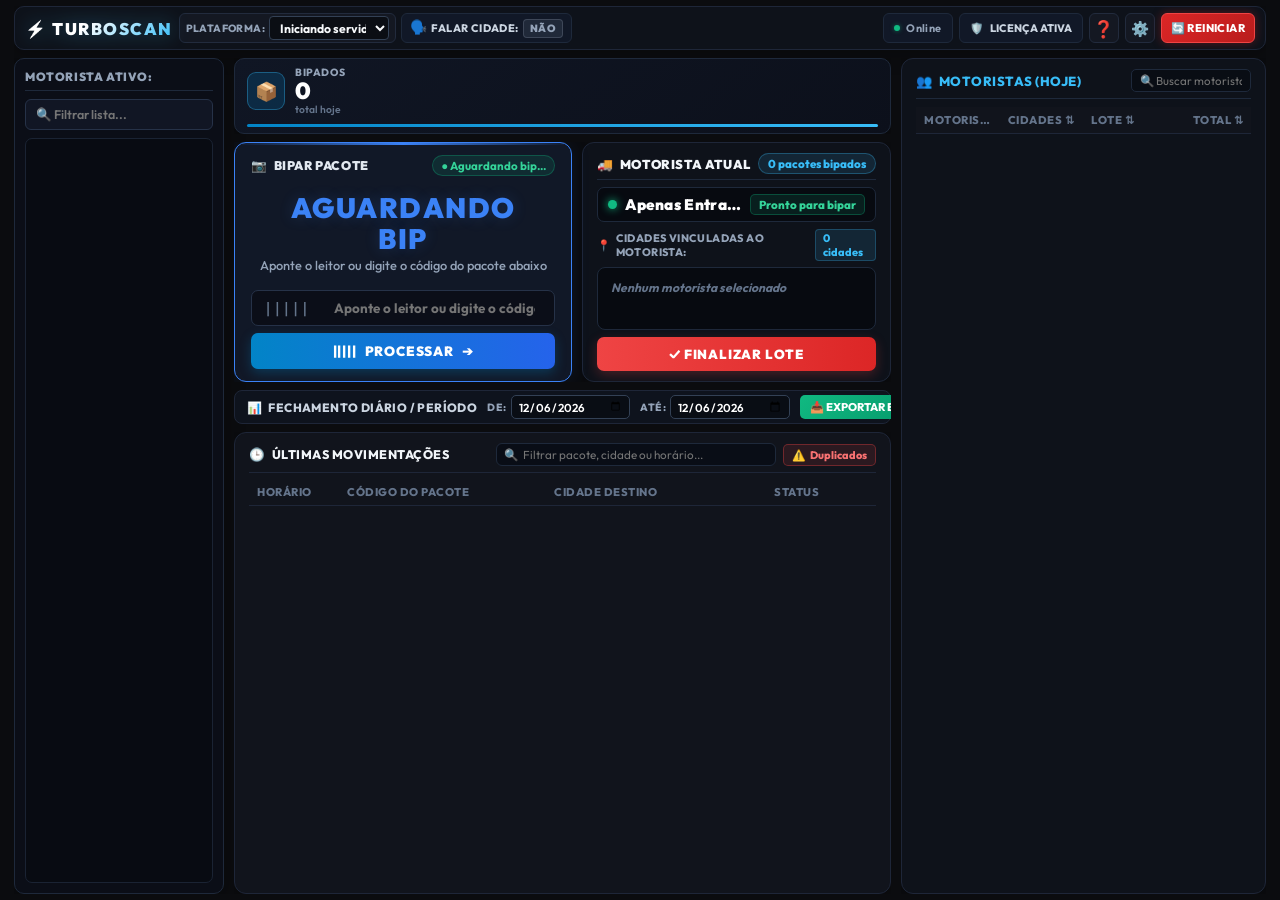
==== commit e2b49e93: "Add files via upload" ====
--- a/index.html
+++ b/index.html
@@ -4,7 +4,7 @@
     <meta charset="UTF-8">
     <meta name="viewport" content="width=device-width, initial-scale=1.0">
     <title>TurboScan - Triagem Logística Inteligente</title>
-    <link rel="stylesheet" href="style.css?v=20261006b">
+    <link rel="stylesheet" href="style.css?v=20261014">
     <link href="https://fonts.googleapis.com/css2?family=Outfit:wght@400;600;800;900&display=swap" rel="stylesheet">
 </head>
 <body>
@@ -47,21 +47,21 @@
                         <span id="status-falar-cidade" class="btn-solto-badge badge-off">NÃO</span>
                     </button>
                 </div>
-
-                <!-- Indicador Visual em Tempo Real da Conexão com a Internet -->
+            </div>
+
+            <!-- Ações e Indicadores à Direita (Conexão, Licença, Configurações e Reiniciar) -->
+            <div class="top-right-group">
+                <!-- Indicador Visual Discreto da Conexão com a Internet -->
                 <div id="container-status-conexao" style="display: flex; align-items: center;">
-                    <div id="badge-status-conexao" class="status-conexao-pill online" title="Status da Internet: Conexão ativa com o galpão">
+                    <div id="badge-status-conexao" class="status-conexao-pill online" title="Status da Internet: Conexão ativa">
                         <span class="conexao-dot"></span>
-                        <span id="texto-status-conexao" class="conexao-label">ONLINE</span>
-                    </div>
-                </div>
-            </div>
-
-            <!-- Ações e Indicadores à Direita (Configurações e Reiniciar) -->
-            <div class="top-right-group">
+                        <span id="texto-status-conexao" class="conexao-label">Online</span>
+                    </div>
+                </div>
+
                 <button type="button" id="btn-status-licenca" class="btn-licenca-pill" style="display: inline-flex;" title="Status da Licença Comercial (Clique para ver QR Code PIX ou detalhes)">
-                    <span id="icone-status-licenca">💳</span>
-                    <span id="texto-status-licenca">PIX / LICENÇA</span>
+                    <span id="icone-status-licenca">🛡️</span>
+                    <span id="texto-status-licenca">LICENÇA ATIVA</span>
                 </button>
                 <button type="button" id="btn-abrir-ajuda" class="btn-config-icon" title="Guia Rápido de Operação (Como Usar)" style="font-size: 1.05rem;">❓</button>
                 <button type="button" id="btn-abrir-configuracoes" class="btn-config-icon" title="Painel de Configurações (Cidades, Motoristas e Credenciais)">⚙️</button>
@@ -411,7 +411,10 @@
     <div id="settings-modal" class="modal-overlay">
         <div class="modal-content">
             <header class="modal-header">
-                <h2>PAINEL DE CONFIGURAÇÕES</h2>
+                <div style="display: flex; align-items: center; gap: 12px;">
+                    <h2>PAINEL DE CONFIGURAÇÕES</h2>
+                    <span id="badge-versao-modal" class="badge-versao-modal" title="Versão instalada do TurboScan">v2.4.2</span>
+                </div>
                 <button id="btn-close-modal" class="btn-close-modal" title="Fechar">&times;</button>
             </header>
             
--- a/style.css
+++ b/style.css
@@ -169,32 +169,32 @@
 }
 
 .btn-solto-badge.badge-off {
-    background: rgba(239, 68, 68, 0.15);
-    color: #f87171;
-    border: 1px solid rgba(239, 68, 68, 0.35);
+    background: rgba(148, 163, 184, 0.12);
+    color: #94a3b8;
+    border: 1px solid rgba(148, 163, 184, 0.25);
 }
 
 .btn-pacote-solto.ativo {
-    background: linear-gradient(135deg, #065f46, #047857);
-    border: 1px solid #10b981;
-    color: #ffffff;
-    box-shadow: 0 0 12px rgba(16, 185, 129, 0.35);
+    background: #151d2f;
+    border: 1px solid #0284c7;
+    color: #f1f5f9;
+    box-shadow: none;
 }
 
 .btn-pacote-solto.ativo .btn-solto-label {
-    color: #ffffff;
+    color: #f1f5f9;
 }
 
 .btn-solto-badge.badge-on {
-    background: #10b981;
-    color: #ffffff;
-    border: 1px solid #34d399;
-    box-shadow: 0 0 8px rgba(16, 185, 129, 0.4);
+    background: rgba(14, 165, 233, 0.2);
+    color: #38bdf8;
+    border: 1px solid rgba(14, 165, 233, 0.45);
+    box-shadow: none;
 }
 
 .btn-pacote-solto.ativo:hover {
-    filter: brightness(1.15);
-    box-shadow: 0 0 16px rgba(16, 185, 129, 0.5);
+    background: #1e293b;
+    border-color: #38bdf8;
 }
 
 .btn-pacote-solto:active {
@@ -207,45 +207,53 @@
     align-items: center;
     gap: 6px;
     height: 30px;
-    padding: 0 9px;
+    padding: 0 10px;
     border-radius: 6px;
     font-size: 0.68rem;
-    font-weight: 900;
-    letter-spacing: 0.5px;
+    font-weight: 700;
+    letter-spacing: 0.4px;
     user-select: none;
     box-sizing: border-box;
     transition: all 0.25s ease;
+    background: #111827;
+    border: 1px solid #1e293b;
+    color: #94a3b8;
 }
 
 .status-conexao-pill.online {
-    background: rgba(16, 185, 129, 0.12);
-    border: 1px solid rgba(16, 185, 129, 0.35);
-    color: #34d399;
+    background: #111827;
+    border: 1px solid #1e293b;
+    color: #94a3b8;
+}
+
+.status-conexao-pill.online:hover {
+    border-color: #334155;
+    color: #cbd5e1;
 }
 
 .status-conexao-pill.offline {
-    background: rgba(239, 68, 68, 0.18);
+    background: rgba(239, 68, 68, 0.15);
     border: 1px solid #ef4444;
-    color: #f87171;
-    box-shadow: 0 0 10px rgba(239, 68, 68, 0.35);
+    color: #fca5a5;
     animation: conexaoOfflinePulse 1.4s infinite ease-in-out;
 }
 
 .conexao-dot {
-    width: 7px;
-    height: 7px;
+    width: 6px;
+    height: 6px;
     border-radius: 50%;
     display: inline-block;
+    flex-shrink: 0;
 }
 
 .status-conexao-pill.online .conexao-dot {
     background: #10b981;
-    box-shadow: 0 0 6px #10b981;
+    box-shadow: 0 0 4px rgba(16, 185, 129, 0.5);
 }
 
 .status-conexao-pill.offline .conexao-dot {
     background: #ef4444;
-    box-shadow: 0 0 8px #ef4444;
+    box-shadow: 0 0 6px #ef4444;
 }
 
 @keyframes conexaoOfflinePulse {
@@ -523,6 +531,20 @@
     color: #f8fafc;
 }
 
+.badge-versao-modal {
+    display: inline-flex;
+    align-items: center;
+    background: rgba(14, 165, 233, 0.12);
+    border: 1px solid rgba(56, 189, 248, 0.35);
+    color: #38bdf8;
+    padding: 2px 9px;
+    border-radius: 12px;
+    font-size: 0.76rem;
+    font-weight: 700;
+    letter-spacing: 0.5px;
+    user-select: none;
+}
+
 .btn-close-modal {
     background: transparent;
     border: none;
@@ -1615,18 +1637,18 @@
 
 /* Botão Status da Licença no Topo */
 .btn-licenca-pill {
-    background: rgba(16, 185, 129, 0.12);
-    border: 1px solid #10b981;
-    color: #34d399;
+    background: #111827;
+    border: 1px solid #1e293b;
+    color: #cbd5e1;
     height: 30px;
-    padding: 0 8px;
+    padding: 0 10px;
     border-radius: 6px;
     font-size: 0.68rem;
     font-weight: 800;
     cursor: pointer;
     display: inline-flex;
     align-items: center;
-    gap: 4px;
+    gap: 6px;
     white-space: nowrap;
     transition: all 0.2s ease;
     user-select: none;
@@ -1635,8 +1657,9 @@
 }
 
 .btn-licenca-pill:hover {
-    background: rgba(16, 185, 129, 0.22);
-    border-color: #34d399;
+    background: #1e293b;
+    border-color: #334155;
+    color: #ffffff;
     transform: translateY(-1px);
 }
 
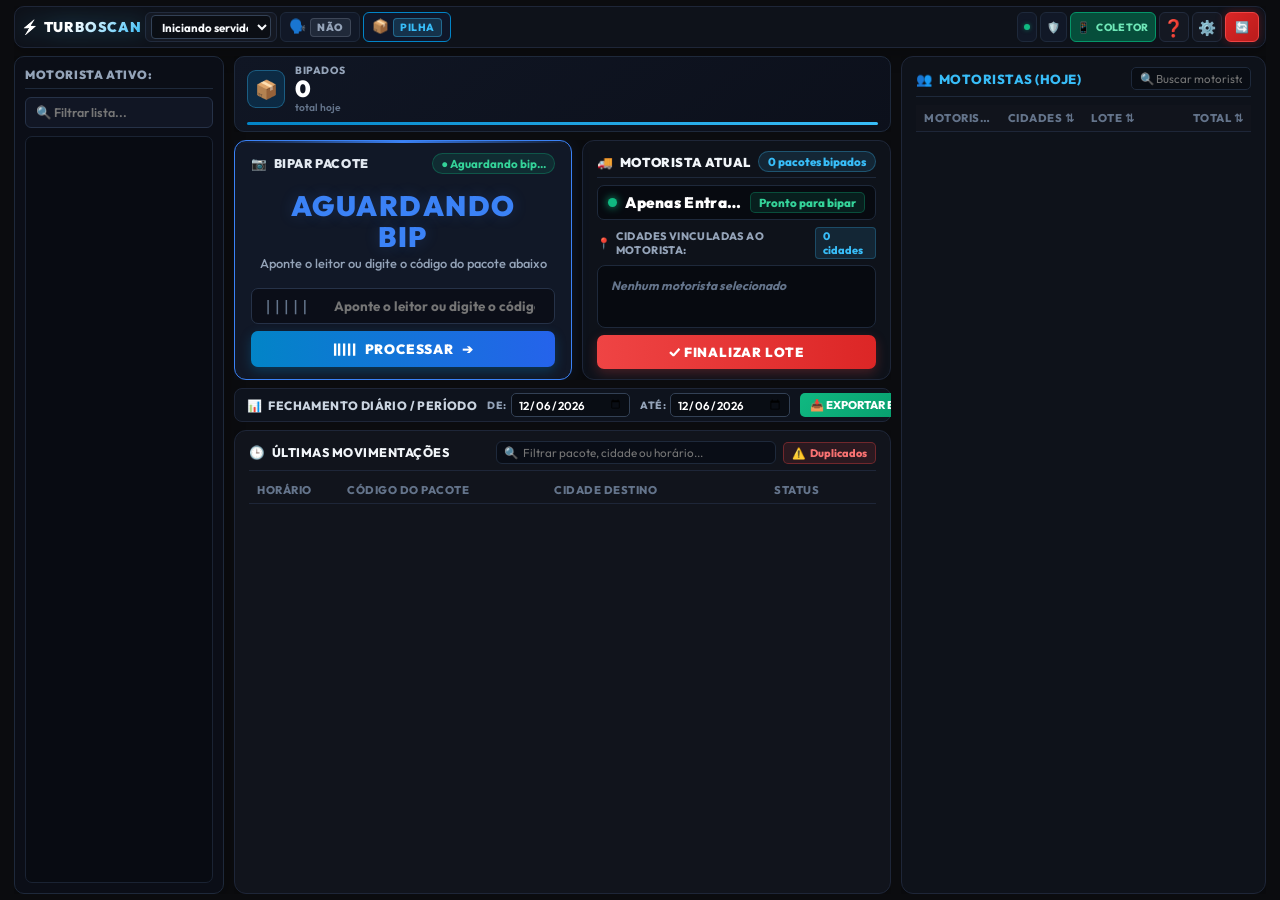
==== commit 684beada: "Add files via upload" ====
--- a/index.html
+++ b/index.html
@@ -1,1531 +1,6255 @@
-<!DOCTYPE html>
-<html lang="pt-BR">
-<head>
-    <meta charset="UTF-8">
-    <meta name="viewport" content="width=device-width, initial-scale=1.0">
-    <title>TurboScan - Triagem Logística Inteligente</title>
-    <link rel="stylesheet" href="style.css?v=20261014">
-    <link href="https://fonts.googleapis.com/css2?family=Outfit:wght@400;600;800;900&display=swap" rel="stylesheet">
-</head>
-<body>
-    <div class="dashboard">
-        <!-- Linha do Topo -->
-        <header class="top-bar">
-            <div class="logo">⚡ TURBOSCAN</div>
-            
-            <div class="top-controls">
-                <!-- Seletor de Plataforma Ativa -->
-                <div class="control-group">
-                    <label for="platform-selector">PLATAFORMA:</label>
-                    <select id="platform-selector">
-                        <option value="">Carregando...</option>
-                    </select>
-                </div>
-
-                <!-- Seletor de Conta / Usuário (Anjun e iMile) -->
-                <div class="control-group" id="container-account-selector" style="display: none;">
-                    <label for="account-selector">USUÁRIO:</label>
-                    <select id="account-selector" title="Trocar de Conta / Perfil do Usuário" style="font-weight: 700; color: #38bdf8;">
-                        <option value="">Principal</option>
-                    </select>
-                </div>
-
-                <!-- Botão Modo Pacote Solto (Exclusivo iMile) -->
-                <div id="container-pacote-solto" style="display: none;">
-                    <button type="button" id="btn-pacote-solto" class="btn-pacote-solto" title="Clique para alternar entre Pacote Solto e Saca">
-                        <span class="btn-solto-icon">📦</span>
-                        <span class="btn-solto-label">PACOTE SOLTO:</span>
-                        <span id="status-pacote-solto" class="btn-solto-badge badge-off">NÃO</span>
-                    </button>
-                </div>
-
-                <!-- Botão Rápido Liga/Desliga Falar Cidade no Topo -->
-                <div id="container-falar-cidade" style="display: flex; align-items: center;">
-                    <button type="button" id="btn-falar-cidade" class="btn-pacote-solto" title="Clique para ligar ou desligar a fala do nome da cidade a cada bipe">
-                        <span class="btn-solto-icon">🗣️</span>
-                        <span class="btn-solto-label">FALAR CIDADE:</span>
-                        <span id="status-falar-cidade" class="btn-solto-badge badge-off">NÃO</span>
-                    </button>
-                </div>
-            </div>
-
-            <!-- Ações e Indicadores à Direita (Conexão, Licença, Configurações e Reiniciar) -->
-            <div class="top-right-group">
-                <!-- Indicador Visual Discreto da Conexão com a Internet -->
-                <div id="container-status-conexao" style="display: flex; align-items: center;">
-                    <div id="badge-status-conexao" class="status-conexao-pill online" title="Status da Internet: Conexão ativa">
-                        <span class="conexao-dot"></span>
-                        <span id="texto-status-conexao" class="conexao-label">Online</span>
-                    </div>
-                </div>
-
-                <button type="button" id="btn-status-licenca" class="btn-licenca-pill" style="display: inline-flex;" title="Status da Licença Comercial (Clique para ver QR Code PIX ou detalhes)">
-                    <span id="icone-status-licenca">🛡️</span>
-                    <span id="texto-status-licenca">LICENÇA ATIVA</span>
-                </button>
-                <button type="button" id="btn-abrir-ajuda" class="btn-config-icon" title="Guia Rápido de Operação (Como Usar)" style="font-size: 1.05rem;">❓</button>
-                <button type="button" id="btn-abrir-configuracoes" class="btn-config-icon" title="Painel de Configurações (Cidades, Motoristas e Credenciais)">⚙️</button>
-                <button type="button" id="btn-reiniciar-sistema" class="btn-reiniciar-sistema" title="Reiniciar Sistema (Fecha o Chrome travado e reinicia o CMD/Servidor)">
-                    🔄 REINICIAR
-                </button>
-            </div>
-        </header>
-
-        <!-- Layout Principal em 3 Colunas: Esquerda (Lista Aberta Motoristas/Cidades) | Centro (KPIs, Bipagem e Tabelas) | Direita (Motorista Atual + Bipados por Motorista) -->
-        <div class="workspace-layout">
-            <!-- COLUNA 1 (ESQUERDA): LISTA SEMPRE ABERTA DE MOTORISTAS / CIDADES LOGGI -->
-            <aside class="sidebar-left">
-                <div class="sidebar-left-header">
-                    <span id="sidebar-left-title">MOTORISTA ATIVO:</span>
-                    <button type="button" id="btn-atualizar-grupos-loggi" style="display: none; background: none; border: none; color: #38bdf8; font-size: 0.68rem; font-weight: 800; cursor: pointer; padding: 0; align-items: center; gap: 3px;" title="Recarregar grupos abertos da Loggi">
-                        🔄 Atualizar
-                    </button>
-                </div>
-
-                <!-- Abas Novo Grupo vs Grupo Existente (Visível apenas na Loggi) -->
-                <div id="sidebar-loggi-tabs" style="display: none; gap: 4px; background: #080b11; padding: 3px; border-radius: 7px; border: 1px solid #1e293b; margin-bottom: 8px; flex-shrink: 0;">
-                    <button type="button" id="tab-loggi-novo" style="flex: 1; padding: 6px 6px; font-size: 0.72rem; font-weight: 800; border-radius: 5px; border: none; cursor: pointer; background: #0284c7; color: #fff; transition: all 0.2s;">
-                        ✨ Novo Grupo
-                    </button>
-                    <button type="button" id="tab-loggi-existente" style="flex: 1; padding: 6px 6px; font-size: 0.72rem; font-weight: 800; border-radius: 5px; border: none; cursor: pointer; background: transparent; color: #94a3b8; transition: all 0.2s;">
-                        📂 Existente
-                    </button>
-                </div>
-
-                <!-- Busca Rápida na Lista Aberta -->
-                <div class="sidebar-search-box">
-                    <input type="text" id="sidebar-search-input" placeholder="🔍 Filtrar lista..." autocomplete="off">
-                </div>
-
-                <!-- Lista Vertical Sempre Aberta (Substitui visualmente o dropdown fechado) -->
-                <div id="sidebar-open-list" class="sidebar-open-list">
-                    <!-- Populado dinamicamente via JS -->
-                </div>
-
-                <!-- Selects nativos ocultos mantidos para 100% de compatibilidade com a lógica existente -->
-                <div id="container-driver-standard" style="display: none;">
-                    <select id="driver-select">
-                        <option value="">Apenas Entrada (Sem Atribuição)</option>
-                    </select>
-                </div>
-                <div style="display: none;">
-                    <input type="text" id="filtro-busca-grupo-loggi">
-                    <select id="loggi-grupo-existente-select"><option value="">Carregando grupos...</option></select>
-                </div>
-            </aside>
-
-            <!-- COLUNA 2 (CENTRO): KPIS DE EMPRESAS, PAINEL DE BIPAGEM E TABELAS DE MOVIMENTAÇÃO/DIVERGÊNCIA -->
-            <div class="workspace-left">
-                <!-- Linha 1: Cards KPI Topo (BIPADOS + Empresas Cadastradas: Anjun, iMile, Loggi, etc.) -->
-                <div class="kpi-cards-row" id="kpi-cards-row">
-                    <!-- Card Fixo: Total Bipados Hoje -->
-                    <div class="kpi-card kpi-card-total">
-                        <div class="kpi-card-top">
-                            <div class="kpi-icon-box kpi-icon-blue">📦</div>
-                            <div class="kpi-info">
-                                <span class="kpi-label">BIPADOS</span>
-                                <span id="total-contador" class="kpi-value">0</span>
-                                <span class="kpi-sub">total hoje</span>
-                            </div>
-                        </div>
-                        <div class="kpi-bar kpi-bar-blue"></div>
-                    </div>
-
-                    <!-- Cards Dinâmicos por Empresa (Anjun, iMile, Loggi e outras cadastradas) -->
-                    <div id="kpi-platforms-container" class="kpi-platforms-container">
-                        <!-- Gerado dinamicamente via JS -->
-                    </div>
-                </div>
-
-                <!-- Linha 2: Área de Bipagem + Card Pacote Processado -->
-                <div class="top-row-grids">
-                    <!-- Card Esquerdo: BIPAR PACOTE + Status -->
-                    <main id="status-panel" class="status-container awaiting">
-                        <div class="scanner-laser"></div>
-                        <div class="scan-card-header">
-                            <span class="scan-card-title"><span>📷</span> BIPAR PACOTE</span>
-                            <span id="status-pill-indicator" class="status-pill-live">● Aguardando bip...</span>
-                        </div>
-
-                        <div class="scan-status-center">
-                            <h2 id="status-label" class="status-title">AGUARDANDO BIP</h2>
-                            <p id="sub-status-label" class="status-subtitle">Aponte o leitor ou digite o código do pacote abaixo</p>
-                        </div>
-                        
-                        <!-- Entrada de Código + Botão Processar Estilo Imagem 1 -->
-                        <div id="manual-input-container" class="scan-input-wrapper">
-                            <div class="scan-input-box">
-                                <span class="scan-barcode-icon">|||||</span>
-                                <input type="text" id="manual-code-input" placeholder="Aponte o leitor ou digite o código do pacote..." autocomplete="off">
-                            </div>
-                            <button id="btn-manual-enviar" class="btn-processar-wide">
-                                <span>|||||</span> PROCESSAR <span>➔</span>
-                            </button>
-                        </div>
-                    </main>
-
-                    <!-- Card Direito: MOTORISTA / GRUPO ATUAL -->
-                    <section class="history-section card-motorista-atual">
-                        <div class="motorista-card-header">
-                            <h3 id="titulo-card-motorista-atual" style="margin: 0; color: #f1f5f9; font-size: 0.8rem; font-weight: 900; letter-spacing: 0.6px; display: flex; align-items: center; gap: 6px;">
-                                <span>🚚</span> MOTORISTA ATUAL
-                            </h3>
-                            <div style="display: flex; align-items: center; gap: 6px;">
-                                <div id="atribuicao-counter" style="font-size: 0.72rem; font-weight: 800; color: #38bdf8; background: rgba(56, 189, 248, 0.12); border: 1px solid rgba(56, 189, 248, 0.3); padding: 2px 9px; border-radius: 12px;">
-                                    0 pacotes bipados
-                                </div>
-                            </div>
-                        </div>
-
-                        <!-- Nome do Motorista / Grupo Ativo em Destaque Único -->
-                        <div class="motorista-ativo-box">
-                            <div style="display: flex; align-items: center; justify-content: space-between; gap: 8px;">
-                                <div style="display: flex; align-items: center; gap: 8px; min-width: 0; flex: 1;">
-                                    <span class="dot-online"></span>
-                                    <strong id="active-driver-name-display" style="font-size: 0.95rem; color: #ffffff; font-weight: 900; letter-spacing: 0.3px; white-space: nowrap; overflow: hidden; text-overflow: ellipsis;">Apenas Entrada (Sem Atribuição)</strong>
-                                </div>
-                                <span id="atribuicao-feedback" style="font-size: 0.72rem; color: #34d399; font-weight: 800; white-space: nowrap; flex-shrink: 0; max-width: 140px; overflow: hidden; text-overflow: ellipsis; padding: 2px 8px; background: rgba(16, 185, 129, 0.12); border-radius: 5px; border: 1px solid rgba(16, 185, 129, 0.3);">Pronto para bipar</span>
-                            </div>
-                        </div>
-
-                        <!-- Área de Cidades da Loggi (Visível apenas para Loggi) -->
-                        <div id="container-loggi-cities" style="display: none; flex-direction: column; gap: 6px; flex: 1; min-height: 0;">
-                            <div style="display: flex; justify-content: space-between; align-items: center; flex-shrink: 0;">
-                                <span style="font-size: 0.68rem; font-weight: 800; color: #94a3b8; letter-spacing: 0.4px; text-transform: uppercase; display: flex; align-items: center; gap: 4px;">
-                                    <span>🏷️</span> CIDADES DO GRUPO (LOGGI):
-                                </span>
-                                <div style="display: flex; align-items: center; gap: 6px;">
-                                    <button type="button" id="btn-limpar-cidades-loggi" style="background: rgba(239, 68, 68, 0.12); border: 1px solid rgba(239, 68, 68, 0.3); color: #f87171; font-size: 0.68rem; font-weight: 800; cursor: pointer; padding: 2px 7px; border-radius: 4px; transition: all 0.2s;" title="Limpar cidades selecionadas">✕ Limpar</button>
-                                    <button type="button" id="btn-criar-grupo-agora" style="padding: 2px 10px; font-size: 0.68rem; font-weight: 800; background: linear-gradient(135deg, #10b981, #059669); color: #fff; border: none; border-radius: 5px; cursor: pointer; white-space: nowrap; box-shadow: 0 2px 6px rgba(16, 185, 129, 0.3);" title="Criar grupo agora no sistema Loggi">
-                                        + Criar Agora
-                                    </button>
-                                </div>
-                            </div>
-                            <div id="loggi-selected-cities-tags" style="flex: 1; min-height: 46px; background: #070a10; border: 1px solid #1e293b; border-radius: 8px; padding: 7px 9px; display: flex; flex-wrap: wrap; align-content: flex-start; gap: 6px; overflow-y: auto;">
-                                <!-- Badges gerados dinamicamente via JS -->
-                            </div>
-                            <!-- Seletor Rápido para Adicionar Outras Cidades ao Grupo Ativo (Novo ou Existente) -->
-                            <div style="display: flex; gap: 6px; align-items: center; flex-shrink: 0;">
-                                <select id="loggi-city-add-select" style="flex: 1; height: 30px; background: #0b1120; border: 1px solid #334155; border-radius: 6px; color: #38bdf8; font-size: 0.74rem; font-weight: 800; padding: 0 8px; cursor: pointer; outline: none; transition: border-color 0.2s;" title="Selecione mais cidades para incluir neste mesmo grupo da Loggi">
-                                    <option value="">+ Adicionar Outra Cidade a este Grupo...</option>
-                                </select>
-                            </div>
-                            <div id="panel-loggi-existente" style="display: none;"></div>
-                            <div id="badge-grupo-loggi-ativo" style="display: none !important;">
-                                <span id="badge-grupo-loggi-texto"></span>
-                            </div>
-                        </div>
-
-                        <!-- Lista de Cidades do Motorista (Visível para Anjun / iMile) -->
-                        <div id="driver-cities-section" style="display: flex; flex-direction: column; gap: 6px; flex: 1; min-height: 0;">
-                            <div style="display: flex; justify-content: space-between; align-items: center; flex-shrink: 0;">
-                                <span id="driver-cities-label" style="font-size: 0.68rem; font-weight: 800; color: #94a3b8; letter-spacing: 0.4px; text-transform: uppercase; display: flex; align-items: center; gap: 4px;">
-                                    <span>📍</span> CIDADES VINCULADAS AO MOTORISTA:
-                                </span>
-                                <span id="driver-cities-count-badge" style="font-size: 0.68rem; font-weight: 800; color: #38bdf8; background: rgba(56, 189, 248, 0.12); padding: 1px 7px; border-radius: 4px; border: 1px solid rgba(56, 189, 248, 0.25);">0 cidades</span>
-                            </div>
-                            <div id="driver-cities-list-box" style="flex: 1; min-height: 58px; background: #070a10; border: 1px solid #1e293b; border-radius: 8px; padding: 7px 9px; font-size: 0.8rem; color: #cbd5e1; overflow-y: auto; line-height: 1.4; font-weight: 700; display: flex; flex-wrap: wrap; align-content: flex-start; gap: 6px;">
-                                <span style="color: #64748b; font-style: italic; font-size: 0.76rem; padding: 4px;">Nenhum motorista selecionado</span>
-                            </div>
-                        </div>
-
-                        <button id="btn-finalizar-lote" style="width: 100%; height: 34px; background: linear-gradient(90deg, #ef4444, #dc2626); border: none; color: #fff; padding: 0 12px; font-size: 0.82rem; font-weight: 900; border-radius: 7px; cursor: pointer; transition: all 0.2s; text-transform: uppercase; letter-spacing: 0.8px; box-shadow: 0 4px 12px rgba(239, 68, 68, 0.25); flex-shrink: 0; display: flex; align-items: center; justify-content: center; gap: 6px; margin-top: auto;">
-                            ✓ FINALIZAR LOTE
-                        </button>
-                    </section>
-
-                    <!-- Oculto: Bipes Duplicados (Já exibido em Últimas Movimentações) -->
-                    <section id="duplicates-panel" style="display: none !important;">
-                        <span id="badge-duplicados-count">0</span>
-                        <table><tbody id="duplicados-log"></tbody></table>
-                    </section>
-                </div>
-
-                <!-- Input Camuflado de Foco Eterno da Triagem -->
-                <div class="input-zone">
-                    <input type="text" id="qr-input" autocomplete="off" placeholder="Clique em qualquer lugar e bipe...">
-                </div>
-
-                <!-- Barra Compacta de Filtro de Período e Exportação Excel -->
-                <div class="fechamento-bar-container" style="background: #0e131d; border: 1px solid #1e2638; border-radius: 8px; padding: 4px 12px; display: flex; flex-direction: row; justify-content: space-between; align-items: center; gap: 10px; margin: 0; flex-shrink: 0;">
-                    <div style="display: flex; align-items: center; gap: 8px; white-space: nowrap;">
-                        <span style="font-size: 0.75rem; font-weight: 800; color: #cbd5e1; letter-spacing: 0.4px; display: flex; align-items: center; gap: 6px;">
-                            <span>📊</span> FECHAMENTO DIÁRIO / PERÍODO
-                        </span>
-                    </div>
-                    
-                    <div style="display: flex; flex-direction: row; align-items: center; gap: 10px;">
-                        <div style="display: flex; align-items: center; gap: 4px;">
-                            <label for="filter-date-start" style="font-size: 0.65rem; font-weight: 800; color: #94a3b8;">DE:</label>
-                            <input type="date" id="filter-date-start" style="padding: 2px 6px; border-radius: 5px; background: #090d14; color: #fff; border: 1px solid #334155; font-size: 0.72rem; font-weight: 600; outline: none; cursor: pointer; height: 24px;">
-                        </div>
-                        
-                        <div style="display: flex; align-items: center; gap: 4px;">
-                            <label for="filter-date-end" style="font-size: 0.65rem; font-weight: 800; color: #94a3b8;">ATÉ:</label>
-                            <input type="date" id="filter-date-end" style="padding: 2px 6px; border-radius: 5px; background: #090d14; color: #fff; border: 1px solid #334155; font-size: 0.72rem; font-weight: 600; outline: none; cursor: pointer; height: 24px;">
-                        </div>
-                        
-                        <button id="btn-exportar-csv" style="display: flex; align-items: center; gap: 5px; background: linear-gradient(135deg, #10b981, #059669); border: none; color: #fff; padding: 3px 10px; font-size: 0.7rem; font-weight: 800; border-radius: 5px; cursor: pointer; height: 24px; white-space: nowrap;">
-                            <span>📥 EXPORTAR EXCEL</span>
-                        </button>
-                    </div>
-                </div>
-
-                <!-- Linha 4: Últimas Movimentações em Largura Total -->
-                <div class="bottom-grids">
-                    <!-- Tabela 1: Últimas Movimentações -->
-                    <section class="history-section">
-                        <div style="display: flex; justify-content: space-between; align-items: center; margin-bottom: 6px; border-bottom: 1px solid #1e2638; padding-bottom: 6px; gap: 8px;">
-                            <h3 style="margin: 0; color: #f1f5f9; font-size: 0.78rem; letter-spacing: 0.5px; display: flex; align-items: center; gap: 6px; white-space: nowrap; flex-shrink: 0;">
-                                <span>🕒</span> ÚLTIMAS MOVIMENTAÇÕES
-                            </h3>
-
-                            <div style="display: flex; align-items: center; gap: 7px; flex: 1; justify-content: flex-end;">
-                                <div style="position: relative; display: flex; align-items: center; max-width: 280px; width: 100%;">
-                                    <span style="position: absolute; left: 8px; color: #64748b; font-size: 0.72rem; pointer-events: none;">🔍</span>
-                                    <input 
-                                        type="text" 
-                                        id="filtro-historico-input" 
-                                        placeholder="Filtrar pacote, cidade ou horário..." 
-                                        autocomplete="off"
-                                        style="background: #090d16; border: 1px solid #1e293b; color: #f1f5f9; border-radius: 6px; padding: 3px 24px 3px 26px; font-size: 0.73rem; width: 100%; outline: none; transition: border-color 0.2s; font-family: inherit;"
-                                    />
-                                    <button 
-                                        type="button" 
-                                        id="btn-limpar-filtro-historico" 
-                                        style="position: absolute; right: 4px; background: none; border: none; color: #94a3b8; cursor: pointer; font-size: 0.72rem; padding: 2px 5px; display: none;" 
-                                        title="Limpar filtro (Esc)">✕</button>
-                                </div>
-                                
-                                <button 
-                                    type="button" 
-                                    id="btn-filtro-apenas-duplicados" 
-                                    style="background: rgba(239, 68, 68, 0.12); border: 1px solid rgba(239, 68, 68, 0.35); color: #f87171; font-size: 0.68rem; font-weight: 800; cursor: pointer; padding: 3px 8px; border-radius: 5px; white-space: nowrap; transition: all 0.2s; display: flex; align-items: center; gap: 4px;"
-                                    title="Filtrar apenas pacotes duplicados de hoje">
-                                    <span>⚠️</span> Duplicados
-                                </button>
-
-                                <span id="filtro-historico-count" style="display: none; font-size: 0.68rem; font-weight: 800; color: #38bdf8; background: rgba(56, 189, 248, 0.12); border: 1px solid rgba(56, 189, 248, 0.3); padding: 1px 7px; border-radius: 10px; white-space: nowrap;">0 encontrados</span>
-                            </div>
-                        </div>
-                        <div class="table-container">
-                            <table>
-                                <thead>
-                                    <tr>
-                                        <th style="width: 90px;">Horário</th>
-                                        <th style="width: 34%;">Código do Pacote</th>
-                                        <th style="width: 28%;">Cidade Destino</th>
-                                        <th style="width: 26%; text-align: center;">Status</th>
-                                    </tr>
-                                </thead>
-                                <tbody id="history-log">
-                                    <!-- Inserido dinamicamente via JS -->
-                                </tbody>
-                            </table>
-                        </div>
-                    </section>
-
-                    <!-- Tabela 2: Pendências de Divergência (Oculta) -->
-                    <section id="section-divergencias" class="history-section" style="display: none !important; border-color: rgba(239, 68, 68, 0.35);">
-                        <div style="display: flex; justify-content: space-between; align-items: center; margin-bottom: 6px; border-bottom: 1px solid rgba(239, 68, 68, 0.25); padding-bottom: 6px;">
-                            <h3 style="margin: 0; color: #f87171; font-size: 0.78rem; letter-spacing: 0.5px; display: flex; align-items: center; gap: 6px;">
-                                <span>⚠️</span> PENDÊNCIAS DE DIVERGÊNCIA
-                            </h3>
-                            <span id="badge-divergencias-count" style="background: rgba(239, 68, 68, 0.18); border: 1px solid rgba(239, 68, 68, 0.4); color: #f87171; font-size: 0.68rem; font-weight: 800; padding: 1px 8px; border-radius: 10px;">0 pendências</span>
-                        </div>
-                        <div class="table-container">
-                            <table>
-                                <thead>
-                                    <tr>
-                                        <th style="width: 36%;">Código</th>
-                                        <th style="width: 32%;">Estava em</th>
-                                        <th style="width: 32%;">Deveria ir para</th>
-                                    </tr>
-                                </thead>
-                                <tbody id="divergencias-log">
-                                    <!-- Inserido dinamicamente via JS -->
-                                </tbody>
-                            </table>
-                        </div>
-                    </section>
-                </div>
-            </div>
-
-            <!-- COLUNA 3 (DIREITA): MOTORISTAS (HOJE) EM ALTURA TOTAL -->
-            <aside class="workspace-right">
-                <section class="history-section section-bipados-totais" style="display: flex; flex-direction: column; flex: 1; min-height: 0; padding: 10px 14px;">
-                    <div style="display: flex; justify-content: space-between; align-items: center; margin-bottom: 8px; border-bottom: 1px solid #1e293b; padding-bottom: 6px; gap: 6px; flex-wrap: wrap;">
-                        <h3 style="margin: 0; color: #38bdf8; font-size: 0.82rem; font-weight: 800; letter-spacing: 0.5px; display: flex; align-items: center; gap: 6px;">
-                            <span>👥</span> MOTORISTAS (HOJE)
-                        </h3>
-                        <div style="display: flex; align-items: center; gap: 5px; margin-left: auto;">
-                            <div id="anjun-lotes-actions" style="display: none; align-items: center; gap: 4px;">
-                                <button type="button" id="btn-finalizar-todos-anjun" onclick="finalizarTodosLotesAnjun()" style="background: linear-gradient(135deg, #22c55e, #16a34a); color: #fff; border: none; border-radius: 4px; padding: 3px 7px; font-size: 0.64rem; font-weight: 800; cursor: pointer; text-transform: uppercase; white-space: nowrap; box-shadow: 0 2px 6px rgba(34, 197, 94, 0.25);" title="Finalizar todos os lotes abertos na Anjun de uma só vez">
-                                    ✓ Finalizar Todos
-                                </button>
-                                <button type="button" id="btn-cancelar-todos-anjun" onclick="cancelarTodosLotesAnjun()" style="background: rgba(239, 68, 68, 0.18); color: #f87171; border: 1px solid rgba(239, 68, 68, 0.45); border-radius: 4px; padding: 2px 6px; font-size: 0.64rem; font-weight: 800; cursor: pointer; text-transform: uppercase; white-space: nowrap;" title="Cancelar/limpar todos os lotes abertos sem emitir folha no site">
-                                    ✕ Cancelar
-                                </button>
-                            </div>
-                            <input type="text" id="filtro-motoristas-bipados" placeholder="🔍 Buscar motorista..." style="width: 120px; padding: 3px 8px; font-size: 0.72rem; border-radius: 5px; border: 1px solid #1e293b; background: #090d14; color: #fff; outline: none;">
-                        </div>
-                    </div>
-                    <div class="table-container table-bipados-container" style="text-align: left; flex: 1; overflow-y: auto;">
-                        <table style="width: 100%;">
-                            <thead>
-                                <tr>
-                                    <th id="th-motorista" style="cursor: pointer; user-select: none;" onclick="ordenarTabela('motorista')">Motorista <span id="sort-icon-motorista">⇅</span></th>
-                                    <th id="th-cidades" style="cursor: pointer; user-select: none;" onclick="ordenarTabela('cidades')">Cidades <span id="sort-icon-cidades">⇅</span></th>
-                                    <th id="th-plataforma" style="cursor: pointer; user-select: none; width: 100px;" onclick="ordenarTabela('plataforma')">Lote <span id="sort-icon-plataforma">⇅</span></th>
-                                    <th id="th-quantidade" style="cursor: pointer; user-select: none; text-align: right; width: 68px;" onclick="ordenarTabela('quantidade')">Total <span id="sort-icon-quantidade">⇅</span></th>
-                                </tr>
-                            </thead>
-                            <tbody id="lotes-finalizados-log">
-                                <!-- Inserido dinamicamente via JS -->
-                            </tbody>
-                        </table>
-                    </div>
-                </section>
-            </aside>
-        </div>
-    </div>
-
-    <!-- Modal de Bloqueio por Divergência -->
-    <div id="divergencia-overlay" style="display: none; position: fixed; top: 0; left: 0; width: 100%; height: 100%; background: rgba(15, 23, 42, 0.95); z-index: 9999; justify-content: center; align-items: center; text-align: center; padding: 20px;">
-        <div style="background: #1e293b; border: 3px solid #ef4444; border-radius: 12px; padding: 40px; max-width: 600px; width: 100%; box-shadow: 0 0 30px rgba(239, 68, 68, 0.3);">
-            <div style="font-size: 5rem; color: #ef4444; margin-bottom: 20px;">⚠️</div>
-            <h2 style="color: #fff; font-size: 2.2rem; margin-bottom: 15px; font-weight: 800;">DIVERGÊNCIA DETECTADA!</h2>
-            <p id="divergencia-texto" style="color: #cbd5e1; font-size: 1.25rem; line-height: 1.6; margin-bottom: 30px;"></p>
-            
-            <div style="background: #ef4444; color: #fff; font-weight: 800; font-size: 1.3rem; padding: 15px; border-radius: 8px; margin-bottom: 30px; letter-spacing: 0.5px;">
-                RETIRE O PACOTE DA PILHA ATUAL IMEDIATAMENTE!
-            </div>
-            
-            <button id="btn-destravar" style="padding: 15px 40px; font-size: 1.2rem; background: #22c55e; border: none; color: #fff; border-radius: 8px; font-weight: 800; cursor: pointer; box-shadow: 0 4px 15px rgba(34, 197, 94, 0.4); transition: transform 0.2s;">
-                [ CONTINUAR ] (Pressione ENTER ou ESC)
-            </button>
-        </div>
-    </div>
-
-    <!-- MODAL DE CONFIGURAÇÕES (Cidades, Motoristas e Credenciais) -->
-    <div id="settings-modal" class="modal-overlay">
-        <div class="modal-content">
-            <header class="modal-header">
-                <div style="display: flex; align-items: center; gap: 12px;">
-                    <h2>PAINEL DE CONFIGURAÇÕES</h2>
-                    <span id="badge-versao-modal" class="badge-versao-modal" title="Versão instalada do TurboScan">v2.4.2</span>
-                </div>
-                <button id="btn-close-modal" class="btn-close-modal" title="Fechar">&times;</button>
-            </header>
-            
-            <!-- Abas do Modal -->
-            <nav class="modal-tabs">
-                <button class="tab-link active" data-tab="tab-cidades">🏙️ Cidades</button>
-                <button class="tab-link" data-tab="tab-motoristas">🚚 Motoristas</button>
-                <button class="tab-link" data-tab="tab-credenciais">🔑 Credenciais</button>
-                <button class="tab-link" data-tab="tab-audio">🔊 Voz & Áudio</button>
-                <button class="tab-link" data-tab="tab-sistema">☁️ Sistema & Nuvem</button>
-            </nav>
-
-            <!-- CONTEÚDO DAS ABAS -->
-            <div class="tab-body">
-                <!-- ABA 1: CIDADES -->
-                <div id="tab-cidades" class="tab-content active">
-                    <div class="settings-grid">
-                        <!-- Lista de Cidades Cadastradas -->
-                        <div class="settings-column">
-                            <h3>Cidades Cadastradas</h3>
-                            <div class="list-container">
-                                <table class="settings-table">
-                                    <thead>
-                                        <tr>
-                                            <th>Cidade</th>
-                                            <th style="width: 130px; text-align: right;">Ação</th>
-                                        </tr>
-                                    </thead>
-                                    <tbody id="cidades-list-body">
-                                        <!-- Carregado via JS -->
-                                    </tbody>
-                                </table>
-                            </div>
-                        </div>
-                        
-                        <!-- Formulário de Cadastro de Cidade -->
-                        <div class="settings-column form-panel">
-                            <h3>Adicionar Nova Cidade</h3>
-                            <form id="form-cidade">
-                                <div class="form-group">
-                                    <label for="cid-nome">Nome da Cidade (como aparece no comprovante):</label>
-                                    <input type="text" id="cid-nome" placeholder="Ex: Campinas" required autocomplete="off">
-                                </div>
-                                <button type="submit" class="btn-submit">Salvar Cidade</button>
-                            </form>
-                            
-                            <div class="tip-box">
-                                <strong>Nota:</strong> Remover uma cidade irá excluir também todos os motoristas mapeados para ela.
-                            </div>
-                        </div>
-                    </div>
-                </div>
-
-                <!-- ABA 2: MOTORISTAS -->
-                <div id="tab-motoristas" class="tab-content">
-                    <div class="settings-grid">
-                        <!-- Lista de Mapeamentos Existentes -->
-                        <div class="settings-column">
-                            <div style="display: flex; align-items: center; justify-content: space-between; margin-bottom: 10px;">
-                                <h3 style="margin: 0;">Mapeamentos Cadastrados</h3>
-                                <span id="contador-mapeamentos-modal" style="font-size: 0.75rem; color: #94a3b8; background: #1e293b; padding: 3px 8px; border-radius: 12px; border: 1px solid #334155;">0 registros</span>
-                            </div>
-                            <div class="form-group" style="margin-bottom: 10px;">
-                                <label for="motorista-plataforma-select" style="font-weight: 500; font-size: 0.9rem; margin-bottom: 5px; display: block; color: #cbd5e1;">Plataforma:</label>
-                                <select id="motorista-plataforma-select" style="width: 100%; padding: 9px 10px; border-radius: 6px; border: 1px solid #475569; background: #1e293b; color: #f8fafc; font-size: 0.9rem; outline: none; margin-bottom: 8px;">
-                                    <!-- Carregado via JS -->
-                                </select>
-                                <div style="position: relative; display: flex; align-items: center;">
-                                    <input type="text" id="filtro-mapeamentos-modal" placeholder="🔍 Filtrar por cidade ou nome do motorista..." autocomplete="off" style="width: 100%; padding: 8px 30px 8px 10px; border-radius: 6px; border: 1px solid #334155; background: #0f172a; color: #f8fafc; font-size: 0.85rem; outline: none;">
-                                    <button type="button" id="btn-limpar-filtro-mapeamentos" title="Limpar filtro" style="display: none; position: absolute; right: 8px; background: transparent; border: none; color: #94a3b8; cursor: pointer; font-size: 0.9rem; padding: 2px 4px;">✕</button>
-                                </div>
-                            </div>
-                            <div class="list-container">
-                                <table class="settings-table">
-                                    <thead>
-                                        <tr>
-                                            <th style="width: 25%;">Cidade</th>
-                                            <th style="width: 34%;">Motorista</th>
-                                            <th style="width: 23%;">CEP</th>
-                                            <th style="width: 128px; text-align: right;">Ação</th>
-                                        </tr>
-                                    </thead>
-                                    <tbody id="motoristas-list-body">
-                                        <!-- Carregado via JS -->
-                                    </tbody>
-                                </table>
-                            </div>
-                        </div>
-                        
-                        <!-- Formulário de Cadastro/Edição de Mapeamento -->
-                        <div class="settings-column form-panel">
-                            <h3 id="form-motorista-titulo">Adicionar Novo Mapeamento</h3>
-                            <form id="form-motorista">
-                                <div class="form-group">
-                                    <div style="display: flex; align-items: center; justify-content: space-between; margin-bottom: 6px;">
-                                        <label for="mot-nome-select" style="margin-bottom: 0;">Motorista do Site:</label>
-                                        <button type="button" id="btn-atualizar-motoristas-site" title="Buscar lista atualizada de motoristas do site" style="background: #1e293b; color: #38bdf8; border: 1px solid #334155; border-radius: 5px; padding: 3px 8px; font-size: 0.72rem; font-weight: 600; cursor: pointer;">
-                                            🔄 Atualizar do Site
-                                        </button>
-                                    </div>
-                                    <input type="text" id="mot-busca-site-input" placeholder="🔍 Pesquisar motorista na lista do site..." autocomplete="off" style="width: 100%; padding: 7px 10px; margin-bottom: 6px; border-radius: 6px; border: 1px solid #334155; background: #0f172a; color: #f8fafc; font-size: 0.82rem; outline: none;">
-                                    <select id="mot-nome-select" style="width: 100%; padding: 10px; border-radius: 6px; border: 1px solid #334155; background: #161920; color: #f8fafc; font-size: 0.9rem;">
-                                        <option value="">Selecione um motorista da lista...</option>
-                                    </select>
-                                </div>
-                                <div class="form-group" id="mot-nome-manual-group" style="display: none;">
-                                    <label for="mot-nome">Ou digite o nome do motorista manualmente:</label>
-                                    <input type="text" id="mot-nome" placeholder="Ex: Motorista 2" autocomplete="off">
-                                </div>
-                                <div class="form-group">
-                                    <label for="mot-cidade-select">Cidade:</label>
-                                    <select id="mot-cidade-select" required style="width: 100%; padding: 10px; border-radius: 6px; border: 1px solid #334155; background: #161920; color: #f8fafc; font-size: 0.9rem;">
-                                        <option value="">Carregando cidades...</option>
-                                    </select>
-                                </div>
-                                <div class="form-group">
-                                    <label for="mot-cep-input" style="display: flex; align-items: center; justify-content: space-between;">
-                                        <span>Faixa de CEP / CEPs <span style="color: #64748b; font-weight: 400; font-size: 0.75rem;">(Opcional)</span>:</span>
-                                    </label>
-                                    <input type="text" id="mot-cep-input" placeholder="Ex: 18700-000 a 18705-999 ou 070, 071 (Vazio = Cidade inteira)" autocomplete="off" style="width: 100%; padding: 9px 10px; border-radius: 6px; border: 1px solid #334155; background: #161920; color: #f8fafc; font-size: 0.85rem;">
-                                </div>
-                                <div style="display: flex; gap: 8px;">
-                                    <button type="submit" id="btn-salvar-mapeamento-mot" class="btn-submit" style="flex: 1;">Salvar Mapeamento</button>
-                                    <button type="button" id="btn-cancelar-edicao-mot" style="display: none; background: #334155; color: #f8fafc; border: 1px solid #475569; border-radius: 6px; padding: 10px 14px; font-weight: 600; cursor: pointer;">Cancelar</button>
-                                </div>
-                            </form>
-                            
-                            <div class="tip-box">
-                                <strong>Dica:</strong> Escolha o motorista e a cidade! Se vários motoristas dividem a mesma cidade por CEP, preencha a <strong>Faixa de CEP</strong> (ex: <code>18700-000 a 18705-999</code> ou <code>070, 071</code>). Se a conferência for só por cidade, deixe o CEP em branco.
-                            </div>
-
-                            <!-- Cadastro em Massa via Planilha Excel -->
-                            <div style="margin-top: 12px; background: #141822; border: 1px solid #222b3d; border-radius: 8px; padding: 12px;">
-                                <div style="display: flex; align-items: center; justify-content: space-between; margin-bottom: 6px;">
-                                    <strong style="color: #34d399; font-size: 0.84rem;">📊 Planilha Excel (Motoristas_Cidades.xlsx)</strong>
-                                </div>
-                                <p style="font-size: 0.75rem; color: #94a3b8; margin: 0 0 10px 0; line-height: 1.4;">
-                                    Cadastre ou edite vários motoristas e cidades de uma só vez pelo Excel. Basta abrir a planilha, salvar e clicar em Sincronizar!
-                                </p>
-                                <div style="display: flex; gap: 6px; flex-wrap: wrap;">
-                                    <button type="button" id="btn-abrir-excel-mot" style="flex: 1; background: #059669; color: #fff; border: none; border-radius: 6px; padding: 7px 10px; font-size: 0.76rem; font-weight: 700; cursor: pointer;" title="Abrir a planilha Motoristas_Cidades.xlsx direto no Excel">
-                                        📂 Abrir Planilha
-                                    </button>
-                                    <button type="button" id="btn-abrir-pasta-excel-mot" style="flex: 1; background: #334155; color: #f8fafc; border: 1px solid #475569; border-radius: 6px; padding: 7px 10px; font-size: 0.76rem; font-weight: 700; cursor: pointer;" title="Abrir a pasta onde está o arquivo Motoristas_Cidades.xlsx">
-                                        📁 Abrir Pasta
-                                    </button>
-                                    <button type="button" id="btn-sincronizar-excel-mot" style="flex: 1; background: #0284c7; color: #fff; border: none; border-radius: 6px; padding: 7px 10px; font-size: 0.76rem; font-weight: 700; cursor: pointer;">
-                                        🔄 Sincronizar
-                                    </button>
-                                    <button type="button" id="btn-importar-excel-mot" style="flex: 1; background: #1e293b; color: #cbd5e1; border: 1px solid #334155; border-radius: 6px; padding: 7px 10px; font-size: 0.76rem; font-weight: 700; cursor: pointer;">
-                                        📤 Importar .xlsx
-                                    </button>
-                                    <input type="file" id="input-importar-excel-mot" accept=".xlsx,.xls" style="display: none;">
-                                </div>
-                            </div>
-                        </div>
-                    </div>
-                </div>
-
-                <!-- ABA 3: CREDENCIAIS / MÚLTIPLOS LOGINS -->
-                <div id="tab-credenciais" class="tab-content">
-                    <div class="modal-split-view">
-                        <!-- Lista de Contas Cadastradas na Plataforma -->
-                        <div class="modal-list-col">
-                            <div style="display: flex; justify-content: space-between; align-items: center; margin-bottom: 10px;">
-                                <h3 style="margin: 0;">Contas / Logins Salvos</h3>
-                                <div style="display: flex; align-items: center; gap: 6px;">
-                                    <label for="modal-plat-selector" style="font-size: 0.75rem; color: #94a3b8; font-weight: 700;">PLATAFORMA:</label>
-                                    <select id="modal-plat-selector" style="padding: 5px 10px; border-radius: 6px; background: #161920; color: #38bdf8; border: 1px solid #334155; font-size: 0.82rem; font-weight: 800; cursor: pointer;">
-                                        <!-- Populado dinamicamente -->
-                                    </select>
-                                </div>
-                            </div>
-                            <div class="modal-table-wrapper">
-                                <table>
-                                    <thead>
-                                        <tr>
-                                            <th>Base / Apelido</th>
-                                            <th>Usuário</th>
-                                            <th style="width: 165px; text-align: right;">Ações</th>
-                                        </tr>
-                                    </thead>
-                                    <tbody id="contas-plataforma-list-body">
-                                        <!-- Preenchido via JS -->
-                                    </tbody>
-                                </table>
-                            </div>
-                        </div>
-
-                        <!-- Formulário de Adicionar / Editar Conta -->
-                        <div class="modal-form-col">
-                            <div style="display: flex; justify-content: space-between; align-items: center; margin-bottom: 10px;">
-                                <h3 id="titulo-form-conta" style="margin: 0;">➕ Nova Conta / Login</h3>
-                                <button type="button" id="btn-nova-conta-limpar" style="display: none; background: transparent; border: 1px solid #475569; color: #cbd5e1; border-radius: 5px; padding: 3px 8px; font-size: 0.72rem; cursor: pointer;">+ Criar Nova</button>
-                            </div>
-                            <input type="hidden" id="modal-conta-id" value="">
-
-                            <div style="display: flex; flex-direction: column; gap: 12px; margin-bottom: 16px;">
-                                <div class="form-group">
-                                    <label for="modal-conta-apelido">NOME DA BASE / APELIDO:</label>
-                                    <input type="text" id="modal-conta-apelido" placeholder="Ex: Base 1, Base 2, Conta Principal..." autocomplete="off">
-                                </div>
-
-                                <div class="form-group">
-                                    <label for="modal-login-user">USUÁRIO DE LOGIN:</label>
-                                    <input type="text" id="modal-login-user" placeholder="Usuário ou e-mail de login" autocomplete="off">
-                                </div>
-                                
-                                <div class="form-group">
-                                    <label for="modal-login-pass">SENHA DE LOGIN:</label>
-                                    <input type="password" id="modal-login-pass" placeholder="Senha da plataforma" style="background: #161920; border: 1px solid #334155; border-radius: 6px; padding: 10px 14px; color: #f8fafc; font-size: 0.9rem; outline: none;">
-                                </div>
-                            </div>
-                            
-                            <button type="button" id="btn-modal-salvar" class="btn-submit" style="width: 100%; padding: 11px; font-size: 0.9rem;">
-                                Salvar Conta
-                            </button>
-
-                            <div class="tip-box" style="margin-top: 12px;">
-                                <strong>Múltiplos Logins:</strong> Cadastre quantas contas/bases quiser para Anjun e iMile e alterne entre elas direto no topo da tela principal em <strong>USUÁRIO</strong>!
-                            </div>
-                        </div>
-                    </div>
-                </div>
-
-                <!-- ABA 4: VOZ & ÁUDIO (CENTRAL DE VOLUMES E TESTES DE SOM) -->
-                <div id="tab-audio" class="tab-content">
-                    <div style="display: flex; flex-direction: column; gap: 12px; padding: 4px 0;">
-                        <div style="background: #141822; border: 1px solid #222b3d; border-radius: 10px; padding: 16px;">
-                            <div style="display: flex; align-items: center; justify-content: space-between; margin-bottom: 14px; border-bottom: 1px solid #1e2638; padding-bottom: 10px;">
-                                <div style="display: flex; align-items: center; gap: 10px;">
-                                    <span style="font-size: 1.5rem;">🔊</span>
-                                    <div>
-                                        <h3 style="margin: 0; font-size: 1.02rem; font-weight: 800; color: #f8fafc;">CENTRAL DE VOLUMES E TESTES DE SOM</h3>
-                                        <span style="font-size: 0.76rem; color: #94a3b8;">Ajuste a altura de cada som individualmente (até 300% Turbo Boost) e clique nos botões para testar na hora</span>
-                                    </div>
-                                </div>
-                                <button type="button" id="btn-restaurar-volumes" style="background: #1e293b; border: 1px solid #334155; color: #cbd5e1; border-radius: 6px; padding: 6px 12px; font-size: 0.75rem; font-weight: 700; cursor: pointer;" title="Voltar todos os volumes para o máximo recomendado">
-                                    ↺ Volume Máximo Padrão
-                                </button>
-                            </div>
-
-                            <div style="display: flex; flex-direction: column; gap: 12px;">
-                                <!-- 1. BIPE DE SUCESSO (OK) -->
-                                <div style="background: #0f172a; border: 1px solid rgba(16, 185, 129, 0.3); border-radius: 8px; padding: 12px 14px;">
-                                    <div style="display: flex; justify-content: space-between; align-items: center; margin-bottom: 8px; gap: 10px; flex-wrap: wrap;">
-                                        <div style="display: flex; align-items: center; gap: 8px;">
-                                            <span style="font-size: 1.1rem;">✅</span>
-                                            <strong style="color: #34d399; font-size: 0.86rem;">SOM DE BIPE OK (PACOTE VÁLIDO)</strong>
-                                        </div>
-                                        <div style="display: flex; align-items: center; gap: 8px;">
-                                            <select id="tone-selector" title="Tom do Sinal Sonoro de Bipagem" style="padding: 6px 10px; border-radius: 6px; border: 1px solid #334155; background: #161f33; color: #f8fafc; font-size: 0.8rem; font-weight: 600; outline: none;">
-                                                <option value="padrao">Tom: Padrão Industrial</option>
-                                                <option value="agudo">Tom: Agudo Forte</option>
-                                                <option value="duplo">Tom: Bip Duplo</option>
-                                                <option value="grave">Tom: Encorpado</option>
-                                                <option value="suave">Tom: Suave</option>
-                                                <option value="mudo">🔇 Silencioso</option>
-                                            </select>
-                                            <button type="button" id="btn-testar-bipe-ok" style="background: rgba(16, 185, 129, 0.2); border: 1px solid #10b981; color: #34d399; font-weight: 800; font-size: 0.78rem; padding: 6px 12px; border-radius: 6px; cursor: pointer; white-space: nowrap;">
-                                                🔊 Testar Bipe OK
-                                            </button>
-                                        </div>
-                                    </div>
-                                    <div style="display: flex; align-items: center; gap: 12px;">
-                                        <span id="volume-icon" style="font-size: 1rem;">🔊</span>
-                                        <input type="range" id="volume-slider" min="0" max="300" step="10" value="250" style="flex: 1; accent-color: #10b981; cursor: pointer;">
-                                        <span id="volume-value" style="min-width: 48px; text-align: right; font-weight: 800; font-size: 0.84rem; color: #34d399;">250%</span>
-                                    </div>
-                                </div>
-
-                                <!-- 2. SOM DE DIVERGÊNCIA / CIDADE ERRADA / DUPLICADO -->
-                                <div style="background: #0f172a; border: 1px solid rgba(239, 68, 68, 0.45); border-radius: 8px; padding: 12px 14px;">
-                                    <div style="display: flex; justify-content: space-between; align-items: center; margin-bottom: 8px; gap: 10px; flex-wrap: wrap;">
-                                        <div style="display: flex; align-items: center; gap: 8px;">
-                                            <span style="font-size: 1.1rem;">🛑</span>
-                                            <div>
-                                                <strong style="color: #f87171; font-size: 0.86rem;">SOM DE DIVERGÊNCIA / PACOTE FORA DE ROTA</strong>
-                                                <span style="display: block; font-size: 0.72rem; color: #94a3b8;">Sirene de alta potência + aviso falado quando o pacote pertence a outra cidade/motorista</span>
-                                            </div>
-                                        </div>
-                                        <div style="display: flex; align-items: center; gap: 8px;">
-                                            <select id="div-tone-selector" title="Estilo da Sirene de Divergência" style="padding: 6px 10px; border-radius: 6px; border: 1px solid #334155; background: #161f33; color: #f8fafc; font-size: 0.8rem; font-weight: 600; outline: none;">
-                                                <option value="sirene_divergencia">Sirene Industrial (4 Ciclos)</option>
-                                                <option value="alarme_emergencia">Alarme de Emergência Agudo</option>
-                                                <option value="apito_quadruplo">4 Apitos de Alerta Rápidos</option>
-                                                <option value="buzina_dupla">Buzina Dupla de Galpão</option>
-                                            </select>
-                                            <button type="button" id="btn-testar-divergencia" style="background: rgba(239, 68, 68, 0.22); border: 1px solid #ef4444; color: #fca5a5; font-weight: 800; font-size: 0.78rem; padding: 6px 12px; border-radius: 6px; cursor: pointer; white-space: nowrap;">
-                                                🛑 Testar Divergência
-                                            </button>
-                                        </div>
-                                    </div>
-                                    <div style="display: flex; align-items: center; gap: 12px;">
-                                        <span style="font-size: 1rem;">🚨</span>
-                                        <input type="range" id="vol-divergencia-slider" min="0" max="300" step="10" value="300" style="flex: 1; accent-color: #ef4444; cursor: pointer;">
-                                        <span id="vol-divergencia-value" style="min-width: 48px; text-align: right; font-weight: 800; font-size: 0.84rem; color: #f87171;">300%</span>
-                                    </div>
-                                </div>
-
-                                <!-- 3. SOM DE ALERTA / ERRO GERAL (SEM ENTRADA, FALHA, LOGIN) -->
-                                <div style="background: #0f172a; border: 1px solid rgba(245, 158, 11, 0.4); border-radius: 8px; padding: 12px 14px;">
-                                    <div style="display: flex; justify-content: space-between; align-items: center; margin-bottom: 8px; gap: 10px; flex-wrap: wrap;">
-                                        <div style="display: flex; align-items: center; gap: 8px;">
-                                            <span style="font-size: 1.1rem;">⚠️</span>
-                                            <div>
-                                                <strong style="color: #fbbf24; font-size: 0.86rem;">SOM DE ALERTA E ERRO (SEM ENTRADA / DUPLICADO / AVISOS)</strong>
-                                                <span style="display: block; font-size: 0.72rem; color: #94a3b8;">Frequência otimizada para caixas de som de PC e monitores</span>
-                                            </div>
-                                        </div>
-                                        <div style="display: flex; align-items: center; gap: 8px;">
-                                            <select id="error-tone-selector" title="Estilo do Som de Alerta/Erro" style="padding: 6px 10px; border-radius: 6px; border: 1px solid #334155; background: #161f33; color: #f8fafc; font-size: 0.8rem; font-weight: 600; outline: none;">
-                                                <option value="alarme_forte">Alarme Triplo Forte (Padrão)</option>
-                                                <option value="sirene_curta">Sirene Curta de Alerta</option>
-                                                <option value="triplo_agudo">Triplo Apito Penetrante</option>
-                                                <option value="buzzer_industrial">Buzzer Industrial Forte</option>
-                                            </select>
-                                            <button type="button" id="btn-testar-alerta-erro" style="background: rgba(245, 158, 11, 0.2); border: 1px solid #f59e0b; color: #fcd34d; font-weight: 800; font-size: 0.78rem; padding: 6px 12px; border-radius: 6px; cursor: pointer; white-space: nowrap;">
-                                                ⚠️ Testar Alerta
-                                            </button>
-                                        </div>
-                                    </div>
-                                    <div style="display: flex; align-items: center; gap: 12px;">
-                                        <span style="font-size: 1rem;">🔔</span>
-                                        <input type="range" id="vol-erro-slider" min="0" max="300" step="10" value="300" style="flex: 1; accent-color: #f59e0b; cursor: pointer;">
-                                        <span id="vol-erro-value" style="min-width: 48px; text-align: right; font-weight: 800; font-size: 0.84rem; color: #fbbf24;">300%</span>
-                                    </div>
-                                </div>
-
-                                <!-- 4. VOZ DO ASSISTENTE (FALAR CIDADE E AVISOS FALADOS) -->
-                                <div style="background: #0f172a; border: 1px solid rgba(56, 189, 248, 0.35); border-radius: 8px; padding: 12px 14px;">
-                                    <div style="display: flex; justify-content: space-between; align-items: center; margin-bottom: 10px; gap: 10px; flex-wrap: wrap;">
-                                        <div style="display: flex; align-items: center; gap: 8px;">
-                                            <span style="font-size: 1.1rem;">🗣️</span>
-                                            <strong style="color: #38bdf8; font-size: 0.86rem;">VOZ DO ASSISTENTE (LEITURA DE CIDADES E ALERTAS)</strong>
-                                        </div>
-                                        <div style="display: flex; align-items: center; gap: 8px;">
-                                            <button type="button" id="btn-falar-cidade-modal" class="btn-pacote-solto" style="height: 30px; padding: 0 10px; font-size: 0.75rem;" title="Ativar/Desativar Falar Cidade (Também disponível no topo da tela principal)">
-                                                <span class="btn-solto-icon">🗣️</span>
-                                                <span class="btn-solto-label">FALAR CIDADE:</span>
-                                                <span id="status-falar-cidade-modal" class="btn-solto-badge badge-off">NÃO</span>
-                                            </button>
-                                            <button type="button" id="btn-testar-voz" style="background: rgba(56, 189, 248, 0.2); border: 1px solid #38bdf8; color: #7dd3fc; font-weight: 800; font-size: 0.78rem; padding: 6px 12px; border-radius: 6px; cursor: pointer; white-space: nowrap;">
-                                                🗣️ Testar Voz
-                                            </button>
-                                        </div>
-                                    </div>
-
-                                    <div style="display: grid; grid-template-columns: 1fr 160px; gap: 10px; margin-bottom: 10px;">
-                                        <div>
-                                            <label for="voice-selector" style="font-weight: 700; font-size: 0.74rem; color: #94a3b8; margin-bottom: 4px; display: block;">VOZ DO SISTEMA:</label>
-                                            <select id="voice-selector" style="width: 100%; padding: 7px 10px; border-radius: 6px; border: 1px solid #334155; background: #161f33; color: #f8fafc; font-size: 0.82rem; outline: none;">
-                                                <option value="">Carregando vozes...</option>
-                                            </select>
-                                        </div>
-                                        <div>
-                                            <label for="voice-rate-selector" style="font-weight: 700; font-size: 0.74rem; color: #94a3b8; margin-bottom: 4px; display: block;">VELOCIDADE DA FALA:</label>
-                                            <select id="voice-rate-selector" style="width: 100%; padding: 7px 10px; border-radius: 6px; border: 1px solid #334155; background: #161f33; color: #f8fafc; font-size: 0.82rem; outline: none;">
-                                                <option value="1.0">1.0x (Normal)</option>
-                                                <option value="1.2">1.2x (Rápida)</option>
-                                                <option value="1.3" selected>1.3x (Padrão)</option>
-                                                <option value="1.5">1.5x (Turbo)</option>
-                                                <option value="1.7">1.7x (Ultra Rápida)</option>
-                                            </select>
-                                        </div>
-                                    </div>
-
-                                    <div style="display: flex; align-items: center; gap: 12px;">
-                                        <span style="font-size: 1rem;">🎙️</span>
-                                        <input type="range" id="vol-voz-slider" min="0" max="100" step="5" value="100" style="flex: 1; accent-color: #38bdf8; cursor: pointer;">
-                                        <span id="vol-voz-value" style="min-width: 48px; text-align: right; font-weight: 800; font-size: 0.84rem; color: #38bdf8;">100%</span>
-                                    </div>
-                                </div>
-                            </div>
-
-                            <!-- Modo Consulta Toggle (Ocultado) -->
-                            <div class="control-group" id="container-consult-toggle" style="display: none;">
-                                <label for="consult-toggle">CONSULTA:</label>
-                                <select id="consult-toggle" style="color: #f87171; font-weight: bold;">
-                                    <option value="ativado" style="color: #4ade80;">ATIVADO</option>
-                                    <option value="desativado" style="color: #f87171;" selected>DESATIVADO</option>
-                                </select>
-                            </div>
-                        </div>
-                    </div>
-                </div>
-
-                <!-- ABA 5: SISTEMA & NUVEM -->
-                <div id="tab-sistema" class="tab-content">
-                    <div style="display: flex; flex-direction: column; gap: 14px; padding: 6px 0;">
-                        <!-- Card de Versão e Auto-Update -->
-                        <div style="background: #141822; border: 1px solid #222b3d; border-radius: 10px; padding: 16px;">
-                            <div style="display: flex; justify-content: space-between; align-items: center; margin-bottom: 10px; border-bottom: 1px solid #1e2638; padding-bottom: 10px;">
-                                <div style="display: flex; align-items: center; gap: 10px;">
-                                    <span style="font-size: 1.5rem;">☁️</span>
-                                    <div>
-                                        <h3 style="margin: 0; font-size: 1.05rem; font-weight: 800; color: #f8fafc;">ATUALIZAÇÃO PELA NUVEM</h3>
-                                        <span style="font-size: 0.75rem; color: #94a3b8;">Repositório: github.com/Affveio/Bipe</span>
-                                    </div>
-                                </div>
-                                <span id="badge-versao-sistema" style="background: rgba(56, 189, 248, 0.15); border: 1px solid #38bdf8; color: #38bdf8; padding: 4px 10px; border-radius: 20px; font-size: 0.8rem; font-weight: 800;">
-                                    v2.2.0
-                                </span>
-                            </div>
-
-                            <p style="font-size: 0.82rem; color: #cbd5e1; line-height: 1.5; margin-bottom: 14px;">
-                                O sistema consulta a nuvem para manter as rotinas e seletores de plataformas atualizados. Suas configurações e dados locais permanecem sempre seguros.
-                            </p>
-
-                            <div style="display: flex; gap: 10px; align-items: center; flex-wrap: wrap;">
-                                <button type="button" id="btn-checar-atualizacao" class="btn-submit" style="padding: 9px 16px; font-size: 0.84rem; display: inline-flex; align-items: center; gap: 6px;">
-                                    <span>🔄</span> Verificar Atualizações
-                                </button>
-                                <button type="button" id="btn-aplicar-atualizacao" class="btn-submit" style="display: none; background: linear-gradient(135deg, #10b981, #059669); border-color: #34d399; padding: 9px 16px; font-size: 0.84rem; display: inline-flex; align-items: center; gap: 6px;">
-                                    <span>⬇️</span> Baixar e Atualizar Agora
-                                </button>
-                            </div>
-
-                            <div id="status-atualizacao-msg" style="display: none; margin-top: 12px; padding: 10px 14px; border-radius: 8px; font-size: 0.82rem; font-weight: 600;">
-                                <!-- Feedback dinâmico -->
-                            </div>
-                        </div>
-
-                        <!-- Card de Licença Comercial -->
-                        <div style="background: #141822; border: 1px solid #222b3d; border-radius: 10px; padding: 16px;">
-                            <div style="display: flex; justify-content: space-between; align-items: center; margin-bottom: 10px; border-bottom: 1px solid #1e2638; padding-bottom: 10px;">
-                                <div style="display: flex; align-items: center; gap: 10px;">
-                                    <span style="font-size: 1.5rem;">🔒</span>
-                                    <div>
-                                        <h3 style="margin: 0; font-size: 1.05rem; font-weight: 800; color: #f8fafc;">LICENÇA COMERCIAL</h3>
-                                        <span id="tab-sistema-hwid" style="font-size: 0.75rem; color: #94a3b8; font-family: monospace;">HWID: Carregando...</span>
-                                    </div>
-                                </div>
-                                <span id="tab-sistema-status-licenca" style="padding: 4px 10px; border-radius: 20px; font-size: 0.8rem; font-weight: 800; background: rgba(34, 197, 94, 0.15); border: 1px solid #22c55e; color: #4ade80;">
-                                    ATIVA
-                                </span>
-                            </div>
-
-                            <p style="font-size: 0.82rem; color: #cbd5e1; line-height: 1.5; margin-bottom: 14px;">
-                                Terminal protegido por assinatura única de hardware. Para consultar validade, plano contratado ou inserir nova chave, clique abaixo.
-                            </p>
-
-                            <button type="button" id="btn-abrir-modal-licenca-sistema" class="btn-submit" style="background: #1e293b; border: 1px solid #334155; padding: 9px 16px; font-size: 0.84rem;">
-                                ⚙️ Detalhes da Licença / Renovar Chave
-                            </button>
-                        </div>
-                    </div>
-                </div>
-            </div>
-        </div>
-    </div>
-
-    <!-- Modal de Ajuda / Guia Completo de Operação por Empresa -->
-    <div id="modal-ajuda" style="display: none; position: fixed; top: 0; left: 0; width: 100%; height: 100%; background: rgba(8, 11, 18, 0.92); backdrop-filter: blur(8px); z-index: 99999; align-items: center; justify-content: center; padding: 20px;">
-        <div style="background: #111827; border: 1px solid #38bdf8; border-radius: 14px; max-width: 780px; width: 100%; max-height: 88vh; display: flex; flex-direction: column; padding: 22px 26px; box-shadow: 0 20px 60px rgba(0,0,0,0.85); font-family: 'Outfit', sans-serif;">
-            <!-- Cabeçalho -->
-            <div style="display: flex; justify-content: space-between; align-items: center; border-bottom: 1px solid #1e293b; padding-bottom: 12px; margin-bottom: 14px; flex-shrink: 0;">
-                <div style="display: flex; align-items: center; gap: 10px;">
-                    <span style="font-size: 1.8rem;">⚡</span>
-                    <div>
-                        <h2 style="margin: 0; font-size: 1.25rem; font-weight: 900; color: #f8fafc; letter-spacing: 0.5px;">TURBOSCAN • MANUAL E GUIA DE OPERAÇÃO</h2>
-                        <span style="font-size: 0.78rem; color: #94a3b8;">Clique na empresa abaixo para ver o passo a passo completo de como operar</span>
-                    </div>
-                </div>
-                <button type="button" id="btn-fechar-ajuda" style="background: transparent; border: none; color: #94a3b8; font-size: 1.4rem; cursor: pointer; padding: 4px 8px; border-radius: 4px;">✕</button>
-            </div>
-
-            <!-- Abas por Empresa + Painéis Gerais -->
-            <div id="ajuda-tabs-bar" style="display: flex; gap: 6px; margin-bottom: 14px; flex-shrink: 0; flex-wrap: wrap;">
-                <button type="button" class="ajuda-tab-btn active" data-ajuda-tab="ajuda-anjun" onclick="trocarAbaAjuda('ajuda-anjun')" style="flex: 1; min-width: 120px; padding: 9px 10px; border-radius: 8px; border: 1px solid #10b981; background: rgba(16, 185, 129, 0.2); color: #34d399; font-weight: 800; font-size: 0.8rem; cursor: pointer; display: flex; align-items: center; justify-content: center; gap: 5px;">
-                    🟢 Anjun Express
-                </button>
-                <button type="button" class="ajuda-tab-btn" data-ajuda-tab="ajuda-imile" onclick="trocarAbaAjuda('ajuda-imile')" style="flex: 1; min-width: 110px; padding: 9px 10px; border-radius: 8px; border: 1px solid #334155; background: #0d121f; color: #cbd5e1; font-weight: 800; font-size: 0.8rem; cursor: pointer; display: flex; align-items: center; justify-content: center; gap: 5px;">
-                    🟣 iMile
-                </button>
-                <button type="button" class="ajuda-tab-btn" data-ajuda-tab="ajuda-loggi" onclick="trocarAbaAjuda('ajuda-loggi')" style="flex: 1; min-width: 115px; padding: 9px 10px; border-radius: 8px; border: 1px solid #334155; background: #0d121f; color: #cbd5e1; font-weight: 800; font-size: 0.8rem; cursor: pointer; display: flex; align-items: center; justify-content: center; gap: 5px;">
-                    🟠 Loggi (Arco)
-                </button>
-                <button type="button" class="ajuda-tab-btn" data-ajuda-tab="ajuda-paineis" onclick="trocarAbaAjuda('ajuda-paineis')" style="flex: 1; min-width: 135px; padding: 9px 10px; border-radius: 8px; border: 1px solid #334155; background: #0d121f; color: #cbd5e1; font-weight: 800; font-size: 0.8rem; cursor: pointer; display: flex; align-items: center; justify-content: center; gap: 5px;">
-                    🔁 Duplicados &amp; Dicas
-                </button>
-                <button type="button" class="ajuda-tab-btn" data-ajuda-tab="ajuda-vantagens" onclick="trocarAbaAjuda('ajuda-vantagens')" style="flex: 1; min-width: 120px; padding: 9px 10px; border-radius: 8px; border: 1px solid #334155; background: #0d121f; color: #cbd5e1; font-weight: 800; font-size: 0.8rem; cursor: pointer; display: flex; align-items: center; justify-content: center; gap: 5px;">
-                    🚀 Vantagens
-                </button>
-            </div>
-
-            <!-- Conteúdo Rolável das Abas -->
-            <div style="flex: 1; overflow-y: auto; padding-right: 4px;">
-
-                <!-- ABA 1: ANJUN EXPRESS -->
-                <div id="ajuda-anjun" class="ajuda-tab-panel" style="display: flex; flex-direction: column; gap: 10px;">
-                    <div style="background: rgba(16, 185, 129, 0.08); border: 1px solid rgba(16, 185, 129, 0.3); border-radius: 8px; padding: 10px 14px; font-size: 0.8rem; color: #a7f3d0;">
-                        💡 <strong>Diferencial na Anjun:</strong> O TurboScan permite manter <strong>vários motoristas com grupos abertos ao mesmo tempo</strong> sem travar no site!
-                    </div>
-
-                    <div style="display: flex; gap: 12px; align-items: flex-start; background: #0d121f; border: 1px solid #1e293b; border-radius: 8px; padding: 12px;">
-                        <span style="background: #059669; color: #fff; font-weight: 800; font-size: 0.85rem; width: 26px; height: 26px; border-radius: 50%; display: flex; align-items: center; justify-content: center; flex-shrink: 0;">1</span>
-                        <div>
-                            <strong style="color: #34d399; font-size: 0.9rem; display: block; margin-bottom: 3px;">Escolha a Plataforma e o Login (Base)</strong>
-                            <span style="font-size: 0.8rem; color: #cbd5e1; line-height: 1.45;">
-                                Clique no card <strong>ANJUN</strong> no topo (ou selecione em <em>PLATAFORMA</em>) e escolha a base em <strong>USUÁRIO</strong> (ex: <em>Base 1</em>, <em>Base 2</em> ou <em>Conta Principal</em>). O Chrome abrirá e preencherá o login sozinho — caso apareça o <em>"Não sou robô"</em> na 1ª vez, marque-o no Chrome.
-                            </span>
-                        </div>
-                    </div>
-
-                    <div style="display: flex; gap: 12px; align-items: flex-start; background: #0d121f; border: 1px solid #1e293b; border-radius: 8px; padding: 12px;">
-                        <span style="background: #059669; color: #fff; font-weight: 800; font-size: 0.85rem; width: 26px; height: 26px; border-radius: 50%; display: flex; align-items: center; justify-content: center; flex-shrink: 0;">2</span>
-                        <div>
-                            <strong style="color: #34d399; font-size: 0.9rem; display: block; margin-bottom: 3px;">Selecione o Motorista na Coluna da Esquerda</strong>
-                            <span style="font-size: 0.8rem; color: #cbd5e1; line-height: 1.45;">
-                                Na lista sempre aberta à esquerda, clique no <strong>Motorista</strong> que vai receber os pacotes. As cidades vinculadas a ele aparecem no card <strong>🚚 MOTORISTA ATUAL</strong> à direita.
-                            </span>
-                        </div>
-                    </div>
-
-                    <div style="display: flex; gap: 12px; align-items: flex-start; background: #0d121f; border: 1px solid #1e293b; border-radius: 8px; padding: 12px;">
-                        <span style="background: #059669; color: #fff; font-weight: 800; font-size: 0.85rem; width: 26px; height: 26px; border-radius: 50%; display: flex; align-items: center; justify-content: center; flex-shrink: 0;">3</span>
-                        <div>
-                            <strong style="color: #34d399; font-size: 0.9rem; display: block; margin-bottom: 3px;">Troca Livre de Motorista &amp; Auto-Atribuição de Cidades Vizinhas</strong>
-                            <span style="font-size: 0.8rem; color: #cbd5e1; line-height: 1.45;">
-                                • <strong>Trocar no meio da pilha:</strong> Você pode clicar em outro motorista na lista da esquerda a qualquer momento e continuar bipando sem precisar fechar o lote anterior.<br>
-                                • <strong>Auto-Atribuição Inteligente:</strong> Se aparecer um pacote misturado de outra cidade que <strong>já tem um grupo aberto hoje</strong> (ex: grupo aberto do João), o sistema envia automaticamente para o grupo do João e avisa na voz!
-                            </span>
-                        </div>
-                    </div>
-
-                    <div style="display: flex; gap: 12px; align-items: flex-start; background: #0d121f; border: 1px solid #1e293b; border-radius: 8px; padding: 12px;">
-                        <span style="background: #059669; color: #fff; font-weight: 800; font-size: 0.85rem; width: 26px; height: 26px; border-radius: 50%; display: flex; align-items: center; justify-content: center; flex-shrink: 0;">4</span>
-                        <div>
-                            <strong style="color: #34d399; font-size: 0.9rem; display: block; margin-bottom: 3px;">Fechamento Automático aos 200 e Botão Finalizar</strong>
-                            <span style="font-size: 0.8rem; color: #cbd5e1; line-height: 1.45;">
-                                • Quando o grupo aberto de um motorista bate <strong>200 pacotes</strong>, o sistema finaliza o grupo no site da Anjun sozinho e abre um novo lote para ele.<br>
-                                • Ao terminar o carregamento do dia, clique em <strong>Finalizar</strong> ao lado do motorista na tabela <strong>👥 MOTORISTAS (HOJE)</strong> (ou no botão vermelho <strong>✓ FINALIZAR LOTE</strong>).
-                            </span>
-                        </div>
-                    </div>
-                </div>
-
-                <!-- ABA 2: IMILE -->
-                <div id="ajuda-imile" class="ajuda-tab-panel" style="display: none; flex-direction: column; gap: 10px;">
-                    <div style="background: rgba(139, 92, 246, 0.1); border: 1px solid rgba(167, 139, 250, 0.35); border-radius: 8px; padding: 10px 14px; font-size: 0.8rem; color: #ddd6fe;">
-                        💡 <strong>Atenção na iMile:</strong> Confira sempre no topo se o botão <strong>📦 PACOTE SOLTO</strong> está em <strong>NÃO</strong> (Saca) ou <strong>SIM</strong> (Pacote Solto) conforme a carga!
-                    </div>
-
-                    <div style="display: flex; gap: 12px; align-items: flex-start; background: #0d121f; border: 1px solid #1e293b; border-radius: 8px; padding: 12px;">
-                        <span style="background: #7c3aed; color: #fff; font-weight: 800; font-size: 0.85rem; width: 26px; height: 26px; border-radius: 50%; display: flex; align-items: center; justify-content: center; flex-shrink: 0;">1</span>
-                        <div>
-                            <strong style="color: #a78bfa; font-size: 0.9rem; display: block; margin-bottom: 3px;">Escolha a Base (Usuário) e o Modo Pacote Solto</strong>
-                            <span style="font-size: 0.8rem; color: #cbd5e1; line-height: 1.45;">
-                                • Selecione a conta da base em <strong>USUÁRIO:</strong> (ex: <em>Base 1</em>, <em>Base 2</em>).<br>
-                                • <strong>PACOTE SOLTO = NÃO (Padrão Saca):</strong> Faz <em>Aba 1 (Recebimento) ➔ Aba 4 (Atribuição)</em>.<br>
-                                • <strong>PACOTE SOLTO = SIM:</strong> Faz primeiro <em>Aba 2 (Descarregamento) ➔ Aba 1 (Recebimento) ➔ Aba 4 (Atribuição)</em>.
-                            </span>
-                        </div>
-                    </div>
-
-                    <div style="display: flex; gap: 12px; align-items: flex-start; background: #0d121f; border: 1px solid #1e293b; border-radius: 8px; padding: 12px;">
-                        <span style="background: #7c3aed; color: #fff; font-weight: 800; font-size: 0.85rem; width: 26px; height: 26px; border-radius: 50%; display: flex; align-items: center; justify-content: center; flex-shrink: 0;">2</span>
-                        <div>
-                            <strong style="color: #a78bfa; font-size: 0.9rem; display: block; margin-bottom: 3px;">Selecione o Motorista na Lista Lateral</strong>
-                            <span style="font-size: 0.8rem; color: #cbd5e1; line-height: 1.45;">
-                                Clique no nome do motorista na coluna esquerda. O robô selecionará esse motorista na Aba 4 da iMile e validará se cada pacote pertence às cidades dele.
-                            </span>
-                        </div>
-                    </div>
-
-                    <div style="display: flex; gap: 12px; align-items: flex-start; background: #0d121f; border: 1px solid #1e293b; border-radius: 8px; padding: 12px;">
-                        <span style="background: #7c3aed; color: #fff; font-weight: 800; font-size: 0.85rem; width: 26px; height: 26px; border-radius: 50%; display: flex; align-items: center; justify-content: center; flex-shrink: 0;">3</span>
-                        <div>
-                            <strong style="color: #a78bfa; font-size: 0.9rem; display: block; margin-bottom: 3px;">Bipagem Direta, Divergência e Troca de Motorista</strong>
-                            <span style="font-size: 0.8rem; color: #cbd5e1; line-height: 1.45;">
-                                • <strong>Atribuição Imediata:</strong> Na iMile cada pacote bipado já fica atribuído direto no motorista no site (não precisa clicar em finalizar lote).<br>
-                                • Se o pacote for de outra cidade, o sistema bloqueia o envio para o motorista errado, fala <strong>"Divergente!"</strong> e anota em <em>Pendências de Divergência</em>.<br>
-                                • Para passar para o próximo motorista, basta clicar no nome dele na lista da esquerda e continuar bipando!
-                            </span>
-                        </div>
-                    </div>
-                </div>
-
-                <!-- ABA 3: LOGGI (ARCO) -->
-                <div id="ajuda-loggi" class="ajuda-tab-panel" style="display: none; flex-direction: column; gap: 10px;">
-                    <div style="background: rgba(245, 158, 11, 0.1); border: 1px solid rgba(251, 191, 36, 0.35); border-radius: 8px; padding: 10px 14px; font-size: 0.8rem; color: #fde68a;">
-                        💡 <strong>Como funciona na Loggi:</strong> Na Loggi a separação é por <strong>Cidades / Grupos (Aba 3)</strong>. Você pode criar um grupo novo ou continuar bipando em um grupo já aberto!
-                    </div>
-
-                    <div style="display: flex; gap: 12px; align-items: flex-start; background: #0d121f; border: 1px solid #1e293b; border-radius: 8px; padding: 12px;">
-                        <span style="background: #d97706; color: #fff; font-weight: 800; font-size: 0.85rem; width: 26px; height: 26px; border-radius: 50%; display: flex; align-items: center; justify-content: center; flex-shrink: 0;">1</span>
-                        <div>
-                            <strong style="color: #fbbf24; font-size: 0.9rem; display: block; margin-bottom: 3px;">Criar Novo Grupo (`➕ Novo Grupo` na Coluna Esquerda)</strong>
-                            <span style="font-size: 0.8rem; color: #cbd5e1; line-height: 1.45;">
-                                • Clique na <strong>1ª Cidade</strong> na lista da esquerda: ela ficará marcada como <strong>⭐ 1ª Principal</strong> (nome que será dado ao grupo na Aba 3).<br>
-                                • Se o mesmo grupo/motorista levar mais cidades juntas, basta clicar nas outras cidades da lista para autorizá-las no lote (<em>2ª, 3ª...</em>).<br>
-                                • Clique em <strong>+ Criar Agora</strong> (no painel da direita) ou simplesmente bipe o 1º pacote para o sistema criar o grupo automaticamente!
-                            </span>
-                        </div>
-                    </div>
-
-                    <div style="display: flex; gap: 12px; align-items: flex-start; background: #0d121f; border: 1px solid #1e293b; border-radius: 8px; padding: 12px;">
-                        <span style="background: #d97706; color: #fff; font-weight: 800; font-size: 0.85rem; width: 26px; height: 26px; border-radius: 50%; display: flex; align-items: center; justify-content: center; flex-shrink: 0;">2</span>
-                        <div>
-                            <strong style="color: #fbbf24; font-size: 0.9rem; display: block; margin-bottom: 3px;">Continuar em um Grupo Já Criado (`📂 Grupo Aberto`)</strong>
-                            <span style="font-size: 0.8rem; color: #cbd5e1; line-height: 1.45;">
-                                Precisa voltar a bipar para uma cidade cujo grupo já está aberto na Loggi? Clique no botão <strong>📂 Grupo Aberto</strong> no topo da coluna esquerda e clique no grupo desejado na lista!
-                            </span>
-                        </div>
-                    </div>
-
-                    <div style="display: flex; gap: 12px; align-items: flex-start; background: #0d121f; border: 1px solid #1e293b; border-radius: 8px; padding: 12px;">
-                        <span style="background: #d97706; color: #fff; font-weight: 800; font-size: 0.85rem; width: 26px; height: 26px; border-radius: 50%; display: flex; align-items: center; justify-content: center; flex-shrink: 0;">3</span>
-                        <div>
-                            <strong style="color: #fbbf24; font-size: 0.9rem; display: block; margin-bottom: 3px;">Proteção Contra Mistura de Cidades</strong>
-                            <span style="font-size: 0.8rem; color: #cbd5e1; line-height: 1.45;">
-                                O sistema dá entrada na Aba 1, consulta a cidade na Aba 2 e só inclui no grupo da Aba 3 se o pacote pertencer às cidades autorizadas daquele grupo.
-                            </span>
-                        </div>
-                    </div>
-                </div>
-
-                <!-- ABA 4: DUPLICADOS, PAINÉIS E DICAS -->
-                <div id="ajuda-paineis" class="ajuda-tab-panel" style="display: none; flex-direction: column; gap: 10px;">
-                    <div style="display: flex; gap: 12px; align-items: flex-start; background: #0d121f; border: 1px solid #1e293b; border-radius: 8px; padding: 12px;">
-                        <span style="font-size: 1.3rem; flex-shrink: 0;">📊</span>
-                        <div>
-                            <strong style="color: #34d399; font-size: 0.9rem; display: block; margin-bottom: 4px;">Cadastro Rápido de Motoristas e Cidades por Excel (`Motoristas_Cidades.xlsx`)</strong>
-                            <span style="font-size: 0.8rem; color: #cbd5e1; line-height: 1.5;">
-                                • Além de cadastrar pelo botão <strong>⚙️ Configurações</strong>, você pode cadastrar dezenas de motoristas e cidades de uma vez só pela planilha <strong>Motoristas_Cidades.xlsx</strong>!<br>
-                                • Vá em <strong>⚙️ Configurações ➔ 🚚 Motoristas</strong> e clique em <strong>📂 Abrir Planilha</strong>.<br>
-                                • Preencha as colunas <strong>CIDADE</strong>, <strong>MOTORISTA</strong> e <strong>PLATAFORMA</strong> (<em>Anjun</em>, <em>Imile</em> ou <em>Todas</em>), salve o Excel e clique em <strong>🔄 Sincronizar</strong> (ou abra o sistema, que sincroniza a planilha automaticamente ao iniciar).
-                            </span>
-                        </div>
-                    </div>
-
-                    <div style="display: flex; gap: 12px; align-items: flex-start; background: #0d121f; border: 1px solid #1e293b; border-radius: 8px; padding: 12px;">
-                        <span style="font-size: 1.3rem; flex-shrink: 0;">🔁</span>
-                        <div>
-                            <strong style="color: #38bdf8; font-size: 0.9rem; display: block; margin-bottom: 4px;">Como ler o Painel de Bipes Duplicados (Cores por Tempo)</strong>
-                            <span style="font-size: 0.8rem; color: #cbd5e1; line-height: 1.5;">
-                                • <strong style="color: #34d399;">🟢 Verde (&lt; 10s 2x):</strong> O pacote foi bipado duas vezes em menos de 10 segundos. Chance mínima de problema — o operador provavelmente apertou o gatilho 2x na mesma caixa.<br>
-                                • <strong style="color: #fbbf24;">🟡 Amarelo (10s a 2m):</strong> Releitura recente do mesmo pacote pouco tempo depois.<br>
-                                • <strong style="color: #f87171;">🔴 Vermelho (&gt; 2m ou troca de motorista):</strong> Alerta! O pacote foi bipado muito tempo depois ou em outro motorista (pode ser pacote remanejado de pilha ou duas caixas com etiqueta repetida).
-                            </span>
-                        </div>
-                    </div>
-
-                    <div style="display: flex; gap: 12px; align-items: flex-start; background: #0d121f; border: 1px solid #1e293b; border-radius: 8px; padding: 12px;">
-                        <span style="font-size: 1.3rem; flex-shrink: 0;">⚠️</span>
-                        <div>
-                            <strong style="color: #f87171; font-size: 0.9rem; display: block; margin-bottom: 3px;">Pendências de Divergência (Baixa Automática)</strong>
-                            <span style="font-size: 0.8rem; color: #cbd5e1; line-height: 1.45;">
-                                Quando um pacote dá <em>Divergente</em>, ele fica anotado em <strong>⚠️ Pendências de Divergência</strong> mostrando onde estava e para quem deveria ir. Assim que você bipar esse pacote no motorista correto, ele some da lista de pendências automaticamente!
-                            </span>
-                        </div>
-                    </div>
-
-                    <div style="display: flex; gap: 12px; align-items: flex-start; background: #0d121f; border: 1px solid #1e293b; border-radius: 8px; padding: 12px;">
-                        <span style="font-size: 1.3rem; flex-shrink: 0;">🖥️</span>
-                        <div>
-                            <strong style="color: #34d399; font-size: 0.9rem; display: block; margin-bottom: 3px;">Fechou o Chrome sem querer?</strong>
-                            <span style="font-size: 0.8rem; color: #cbd5e1; line-height: 1.45;">
-                                Não precisa trocar para outra empresa! Basta clicar direto no <strong>card da empresa</strong> no topo (<strong>ANJUN</strong>, <strong>IMILE</strong> ou <strong>LOGGI</strong>) ou selecionar a mesma empresa em <em>PLATAFORMA</em> que o Chrome abre novamente na hora.
-                            </span>
-                        </div>
-                    </div>
-
-                    <div style="display: flex; gap: 12px; align-items: flex-start; background: #0d121f; border: 1px solid #1e293b; border-radius: 8px; padding: 12px;">
-                        <span style="font-size: 1.3rem; flex-shrink: 0;">⚙️</span>
-                        <div>
-                            <strong style="color: #fbbf24; font-size: 0.9rem; display: block; margin-bottom: 3px;">Configurações, Múltiplos Logins e Exportar Relatório</strong>
-                            <span style="font-size: 0.8rem; color: #cbd5e1; line-height: 1.45;">
-                                • Clique em <strong>⚙️</strong> no topo para adicionar/editar Cidades, Motoristas e cadastrar vários logins/bases (ex: <em>Base 1</em>, <em>Base 2</em>) em <strong>🔑 Credenciais</strong>.<br>
-                                • Clique em qualquer código nas tabelas para copiá-lo instantaneamente.<br>
-                                • Use o filtro <strong>DE / ATÉ</strong> e clique em <strong>📥 EXPORTAR EXCEL</strong> para baixar o relatório completo de bipes.
-                            </span>
-                        </div>
-                    </div>
-                </div>
-
-                <!-- ABA 5: VANTAGENS DO TURBOSCAN -->
-                <div id="ajuda-vantagens" class="ajuda-tab-panel" style="display: none; flex-direction: column; gap: 10px;">
-                    <div style="background: rgba(16, 185, 129, 0.1); border: 1px solid rgba(52, 211, 153, 0.35); border-radius: 8px; padding: 10px 14px; font-size: 0.8rem; color: #a7f3d0;">
-                        🚀 <strong>Por que o TurboScan transforma a operação do galpão?</strong> Veja tudo o que o sistema faz sozinho para acelerar a triagem e facilitar a vida do operador e do motorista:
-                    </div>
-
-                    <div style="display: flex; gap: 12px; align-items: flex-start; background: #0d121f; border: 1px solid #1e293b; border-radius: 8px; padding: 12px;">
-                        <span style="font-size: 1.35rem; flex-shrink: 0;">⚡</span>
-                        <div>
-                            <strong style="color: #34d399; font-size: 0.9rem; display: block; margin-bottom: 3px;">1 Único Bipe Faz Todo o Trabalho (Até 5x Mais Rápido)</strong>
-                            <span style="font-size: 0.8rem; color: #cbd5e1; line-height: 1.45;">
-                                No site comum da transportadora, o operador precisa bipar na entrada, trocar de aba para consultar a cidade e bipar de novo na atribuição. No <strong>TurboScan</strong>, com <strong>1 único bipe</strong> o robô dá a entrada, identifica a cidade e já atribui ao motorista/grupo em frações de segundo!
-                            </span>
-                        </div>
-                    </div>
-
-                    <div style="display: flex; gap: 12px; align-items: flex-start; background: #0d121f; border: 1px solid #1e293b; border-radius: 8px; padding: 12px;">
-                        <span style="font-size: 1.35rem; flex-shrink: 0;">🛡️</span>
-                        <div>
-                            <strong style="color: #f87171; font-size: 0.9rem; display: block; margin-bottom: 3px;">Zero Pacotes na Cidade Errada — Sem Travar a Bipagem!</strong>
-                            <span style="font-size: 0.8rem; color: #cbd5e1; line-height: 1.45;">
-                                Se aparecer um pacote de outra cidade na pilha, o sistema <strong>não deixa atribuir para o motorista errado</strong> e avisa na voz (<em>"Divergente!"</em>) sem travar a tela — o operador nem precisa ir até o computador! O pacote fica anotado em <strong>⚠️ Pendências de Divergência</strong> e sai da lista sozinho assim que for bipado no motorista certo.
-                            </span>
-                        </div>
-                    </div>
-
-                    <div style="display: flex; gap: 12px; align-items: flex-start; background: #0d121f; border: 1px solid #1e293b; border-radius: 8px; padding: 12px;">
-                        <span style="font-size: 1.35rem; flex-shrink: 0;">🔓</span>
-                        <div>
-                            <strong style="color: #38bdf8; font-size: 0.9rem; display: block; margin-bottom: 3px;">Sem Travas de Lote: Evita Vários Grupos Picados para o Motorista</strong>
-                            <span style="font-size: 0.8rem; color: #cbd5e1; line-height: 1.45;">
-                                • <strong>1 Único Grupo Consolidado para o Motorista:</strong> No site da Anjun, trocar de motorista obriga a fechar a lista, gerando vários grupos pequenos e confusos no celular do entregador. No TurboScan você alterna entre motoristas à vontade e todos os pacotes caem <strong>no mesmo grupo aberto dele</strong>!<br>
-                                • <strong>Auto-Atribuição Inteligente:</strong> Achou pacote perdido de outra cidade que já tem grupo aberto hoje? O sistema envia direto para o grupo daquele motorista sem precisar trocar a seleção.<br>
-                                • <strong>Fechamento Automático aos 200:</strong> Quando o lote atinge o limite de 200 pacotes na Anjun, ele finaliza e abre o próximo automaticamente.
-                            </span>
-                        </div>
-                    </div>
-
-                    <div style="display: flex; gap: 12px; align-items: flex-start; background: #0d121f; border: 1px solid #1e293b; border-radius: 8px; padding: 12px;">
-                        <span style="font-size: 1.35rem; flex-shrink: 0;">⇄</span>
-                        <div>
-                            <strong style="color: #38bdf8; font-size: 0.9rem; display: block; margin-bottom: 3px;">Transferência de Lote Inteiro entre Motoristas sem Precisar Rebipar!</strong>
-                            <span style="font-size: 0.8rem; color: #cbd5e1; line-height: 1.45;">
-                                O motorista faltou, o veículo quebrou ou precisou dividir a rota? Basta clicar no botão <strong>⇄</strong> ao lado do motorista na tabela <em>MOTORISTAS (HOJE)</em>, escolher se quer transferir <strong>todos os pacotes ou apenas 1 cidade específica</strong> e selecionar o novo entregador: o TurboScan <strong>transfere a contagem e reatribui automaticamente os pacotes no site (Anjun/iMile)</strong> sem precisar rebipar nenhuma caixa!
-                            </span>
-                        </div>
-                    </div>
-
-                    <div style="display: flex; gap: 12px; align-items: flex-start; background: #0d121f; border: 1px solid #1e293b; border-radius: 8px; padding: 12px;">
-                        <span style="font-size: 1.35rem; flex-shrink: 0;">🔁</span>
-                        <div>
-                            <strong style="color: #fbbf24; font-size: 0.9rem; display: block; margin-bottom: 3px;">Controle Inteligente de Pacotes Duplicados e Reatribuição Unitária</strong>
-                            <span style="font-size: 0.8rem; color: #cbd5e1; line-height: 1.45;">
-                                • <strong>Diferencia Gatilho Duplo de Duplicidade Real:</strong> O painel colore por tempo (<strong style="color: #34d399;">🟢 &lt;10s</strong> clique duplo acidental no gatilho, <strong style="color: #fbbf24;">🟡 10s-2m</strong> releitura recente, <strong style="color: #f87171;">🔴 &gt;2m</strong> alerta de pacote repetido ou trocado de pilha).<br>
-                                • <strong>Contagem Sempre Exata na Reatribuição:</strong> Se precisar transferir apenas 1 pacote avulso para outro motorista, basta bipar no novo motorista — o sistema transfere no site e <strong>desconta automaticamente da contagem do motorista anterior</strong>!
-                            </span>
-                        </div>
-                    </div>
-
-                    <div style="display: flex; gap: 12px; align-items: flex-start; background: #0d121f; border: 1px solid #1e293b; border-radius: 8px; padding: 12px;">
-                        <span style="font-size: 1.35rem; flex-shrink: 0;">🚚</span>
-                        <div>
-                            <strong style="color: #34d399; font-size: 0.9rem; display: block; margin-bottom: 3px;">Detecção Automática de Novos Motoristas e Separação por Base (Base 1 / Base 2)</strong>
-                            <span style="font-size: 0.8rem; color: #cbd5e1; line-height: 1.45;">
-                                • <strong>Sincronização Automática:</strong> Cadastrou um motorista novo no site da transportadora? O TurboScan busca a lista oficial automaticamente e já inclui na planilha (<em>Motoristas_Cidades.xlsx</em>) pronto para vincular a cidade.<br>
-                                • <strong>Isolamento Inteligente por Base/Login:</strong> Opera mais de uma conta na mesma máquina (<em>Base 1</em>, <em>Base 2</em>)? Ao trocar o <strong>USUÁRIO</strong> no topo, o sistema exibe apenas os motoristas daquela base ativa, sem misturar entregadores de cidades diferentes!
-                            </span>
-                        </div>
-                    </div>
-
-                    <div style="display: flex; gap: 12px; align-items: flex-start; background: #0d121f; border: 1px solid #1e293b; border-radius: 8px; padding: 12px;">
-                        <span style="font-size: 1.35rem; flex-shrink: 0;">🔊</span>
-                        <div>
-                            <strong style="color: #a78bfa; font-size: 0.9rem; display: block; margin-bottom: 3px;">Operação "Sem Olhar para o Monitor" (Falar Cidade + Tom do Bip + Fila Anti-Perda)</strong>
-                            <span style="font-size: 0.8rem; color: #cbd5e1; line-height: 1.45;">
-                                • <strong>Botão "🗣️ FALAR CIDADE" e Escolha de Tom:</strong> Ative com 1 clique no topo para o sistema falar o nome da cidade a cada bipe (perfeito para separar pacotes na bancada sem olhar para a tela) e personalize o tom do bip sonoro.<br>
-                                • <strong>Pausa Inteligente e Proteção se o Chrome Fechar:</strong> Se o site pedir validação (<em>"não sou robô"</em>) ou se o Chrome fechar por engano, o sistema avisa na hora, <strong>guarda todos os pacotes bipados na fila segura</strong> e retoma exatamente de onde parou sem perder nenhum bipe.<br>
-                                • <strong>Rotas Multi-Cidades e Detalhamento por Cidade:</strong> Vincule várias cidades ao mesmo motorista/grupo Loggi, clique no motorista em <em>MOTORISTAS (HOJE)</em> para ver a contagem separada por cidade e exporte tudo em Excel por período.
-                            </span>
-                        </div>
-                    </div>
-                </div>
-
-            </div>
-
-            <div style="margin-top: 14px; padding-top: 12px; border-top: 1px solid #1e293b; display: flex; justify-content: space-between; align-items: center; flex-shrink: 0;">
-                <span style="font-size: 0.75rem; color: #64748b;">Dica: Clique no ícone ❓ no topo sempre que quiser consultar este guia.</span>
-                <button type="button" id="btn-entendi-ajuda" style="background: linear-gradient(135deg, #0284c7, #0369a1); border: none; color: #fff; font-weight: 800; padding: 9px 22px; border-radius: 8px; cursor: pointer; font-size: 0.88rem;">
-                    ✓ Entendi, Voltar à Operação
-                </button>
-            </div>
-        </div>
-    </div>
-
-    <!-- Modal de Confirmação de Motorista ao Reabrir Chrome / Retomar Pendentes -->
-    <div id="modal-confirmar-motorista" style="display: none; position: fixed; top: 0; left: 0; width: 100%; height: 100%; background: rgba(15, 23, 42, 0.92); backdrop-filter: blur(8px); z-index: 10000; justify-content: center; align-items: center; padding: 20px;">
-        <div style="background: #1e293b; border: 3px solid #f59e0b; border-radius: 14px; padding: 28px; max-width: 520px; width: 100%; box-shadow: 0 10px 30px rgba(245, 158, 11, 0.35); font-family: 'Outfit', sans-serif; text-align: left; box-sizing: border-box;">
-            <div style="display: flex; align-items: center; gap: 12px; margin-bottom: 16px; border-bottom: 1px solid #334155; padding-bottom: 12px;">
-                <span style="font-size: 2.4rem; color: #f59e0b;">⚠️</span>
-                <div>
-                    <h3 id="modal-confirm-titulo" style="color: #fff; font-size: 1.3rem; font-weight: 800; margin: 0; letter-spacing: 0.5px;">
-                        CONFIRMAR MOTORISTA PENDENTE
-                    </h3>
-                    <span id="modal-confirm-subtitulo" style="font-size: 0.8rem; color: #94a3b8;">
-                        O Chrome foi fechado com pacotes na fila
-                    </span>
-                </div>
-            </div>
-
-            <p id="modal-confirm-desc" style="color: #cbd5e1; font-size: 0.95rem; line-height: 1.5; margin-bottom: 18px;">
-                Existem pacotes pendentes para processar. Verifique se o motorista selecionado está correto antes de prosseguir com a bipagem:
-            </p>
-
-            <!-- Informações do Lote -->
-            <div style="background: #0f172a; border: 1px solid #334155; border-radius: 8px; padding: 14px; margin-bottom: 20px; display: flex; flex-direction: column; gap: 10px;">
-                <div style="display: flex; justify-content: space-between; align-items: center;">
-                    <span style="font-size: 0.8rem; font-weight: 800; color: #94a3b8; text-transform: uppercase;">Plataforma:</span>
-                    <strong id="modal-confirm-plat" style="color: #38bdf8; font-size: 0.95rem;">Anjun Express</strong>
-                </div>
-                <div style="display: flex; justify-content: space-between; align-items: center;">
-                    <span style="font-size: 0.8rem; font-weight: 800; color: #94a3b8; text-transform: uppercase;">Pacotes na Fila:</span>
-                    <strong id="modal-confirm-qtd" style="color: #f59e0b; font-size: 1.1rem; font-weight: 800;">1 pacote</strong>
-                </div>
-                <div style="display: flex; flex-direction: column; gap: 6px; margin-top: 6px; border-top: 1px solid #1e293b; padding-top: 10px;">
-                    <label for="modal-confirm-driver-select" style="font-size: 0.78rem; font-weight: 800; color: #f8fafc; letter-spacing: 0.5px;">
-                        MOTORISTA / DESTINO DESTE LOTE:
-                    </label>
-                    <select id="modal-confirm-driver-select" style="width: 100%; padding: 10px 12px; border-radius: 6px; background: #1e293b; color: #fff; border: 2px solid #f59e0b; font-size: 0.95rem; font-weight: 700; outline: none; cursor: pointer;">
-                        <!-- Populado dinamicamente -->
-                    </select>
-                </div>
-            </div>
-
-            <!-- Botões de Ação -->
-            <div style="display: flex; flex-direction: column; gap: 10px;">
-                <button id="btn-modal-confirm-continuar" style="width: 100%; padding: 12px; font-weight: 800; font-size: 1rem; background: linear-gradient(135deg, #10b981, #059669); border: none; color: #fff; border-radius: 8px; cursor: pointer; transition: all 0.2s; box-shadow: 0 4px 12px rgba(16,185,129,0.3); text-transform: uppercase; letter-spacing: 0.5px;">
-                    ✓ Confirmar Motorista e Prosseguir
-                </button>
-                <button id="btn-modal-confirm-limpar" style="width: 100%; padding: 10px; font-weight: 700; font-size: 0.85rem; background: transparent; border: 1px solid #ef4444; color: #f87171; border-radius: 8px; cursor: pointer; transition: all 0.2s; text-transform: uppercase;">
-                    🗑️ Descartar / Limpar Pendências
-                </button>
-            </div>
-        </div>
-    </div>
-
-    <!-- Overlay de Reinicialização do Sistema -->
-    <div id="overlay-reiniciando" style="display: none; position: fixed; top: 0; left: 0; width: 100%; height: 100%; background: rgba(11, 12, 15, 0.94); backdrop-filter: blur(8px); z-index: 99999; flex-direction: column; align-items: center; justify-content: center; text-align: center;">
-        <div style="background: #111827; border: 2px solid #ef4444; border-radius: 12px; padding: 36px 44px; max-width: 460px; box-shadow: 0 20px 50px rgba(0,0,0,0.8); display: flex; flex-direction: column; align-items: center; gap: 16px;">
-            <div style="font-size: 3.2rem; animation: spin 1.5s linear infinite; display: inline-block;">🔄</div>
-            <h2 style="color: #f87171; font-size: 1.5rem; font-weight: 900; margin: 0; letter-spacing: 0.5px;">REINICIANDO O SISTEMA</h2>
-            <p id="overlay-reiniciando-msg" style="color: #cbd5e1; font-size: 0.92rem; margin: 0; line-height: 1.5;">
-                Fechando o navegador Chrome, limpando conexões e reiniciando o servidor...
-            </p>
-            <div style="display: flex; align-items: center; gap: 8px; color: #38bdf8; font-size: 0.85rem; font-weight: 700; margin-top: 6px;">
-                <span>Aguardando o servidor voltar online...</span>
-            </div>
-        </div>
-    </div>
-
-    <!-- Modal de Licenciamento & Ativação de Máquina (HWID) -->
-    <div id="modal-licenca" style="display: none; position: fixed; top: 0; left: 0; width: 100%; height: 100%; background: rgba(11, 12, 15, 0.95); backdrop-filter: blur(10px); z-index: 999999; align-items: center; justify-content: center;">
-        <div class="modal-licenca-card">
-            <div class="modal-licenca-header">
-                <div style="display: flex; align-items: center; gap: 10px;">
-                    <span style="font-size: 1.6rem;">🔒</span>
-                    <div>
-                        <h2 style="margin: 0; font-size: 1.25rem; font-weight: 900; letter-spacing: 0.5px; color: #f8fafc;">LICENCIAMENTO DO SISTEMA</h2>
-                        <span id="modal-licenca-subtitulo" style="font-size: 0.75rem; color: #94a3b8; font-weight: 600;">Galpão Monitored - Controle de Acesso</span>
-                    </div>
-                </div>
-                <button type="button" id="btn-fechar-modal-licenca" class="btn-fechar-licenca" style="display: none;" title="Fechar">✕</button>
-            </div>
-
-            <div id="licenca-status-banner" class="banner-bloqueio">
-                <div id="licenca-status-icon" style="font-size: 1.3rem;">⚠️</div>
-                <div style="flex: 1;">
-                    <strong id="licenca-status-titulo" style="display: block; font-size: 0.88rem;">SISTEMA BLOQUEADO</strong>
-                    <span id="licenca-status-desc" style="font-size: 0.78rem; opacity: 0.9;">Ativação necessária para utilizar o sistema de triagem.</span>
-                </div>
-            </div>
-
-            <!-- Seletor de Método de Ativação -->
-            <div style="display: flex; gap: 8px; border-bottom: 1px solid #1e293b; padding-bottom: 10px;">
-                <button type="button" id="tab-btn-pix" class="btn-tab-licenca active" style="flex: 1; padding: 9px 12px; font-size: 0.82rem; font-weight: 800; border-radius: 6px; cursor: pointer; border: 1px solid #0284c7; background: rgba(2, 132, 199, 0.2); color: #38bdf8;">
-                    💠 PAGAR VIA PIX
-                </button>
-                <button type="button" id="tab-btn-chave" class="btn-tab-licenca" style="flex: 1; padding: 9px 12px; font-size: 0.82rem; font-weight: 800; border-radius: 6px; cursor: pointer; border: 1px solid #334155; background: #141822; color: #94a3b8;">
-                    🔑 CHAVE MANUAL
-                </button>
-            </div>
-
-            <!-- Área PIX com QR Code -->
-            <div id="area-ativacao-pix" style="display: flex; flex-direction: column; gap: 12px; align-items: center; text-align: center;">
-                <div style="background: #ffffff; padding: 10px; border-radius: 10px; display: inline-flex; align-items: center; justify-content: center; width: 160px; height: 160px; box-shadow: 0 4px 20px rgba(0,0,0,0.5); position: relative;">
-                    <div id="pix-qr-loading" style="color: #0f172a; font-size: 0.78rem; font-weight: 800; text-align: center; padding: 8px;">⏳ Gerando QR Code PIX...</div>
-                    <img id="img-pix-qrcode" src="" alt="QR Code PIX" style="width: 160px; height: 160px; display: none; object-fit: contain;">
-                </div>
-
-                <div style="width: 100%; box-sizing: border-box; background: #0b0f19; border: 1px solid #1e293b; border-radius: 8px; padding: 10px 14px; text-align: left; font-size: 0.8rem; display: flex; flex-direction: column; gap: 5px;">
-                    <div style="display: flex; justify-content: space-between;">
-                        <span style="color: #94a3b8;">Valor:</span>
-                        <strong id="pix-valor-display" style="color: #34d399; font-size: 0.95rem;">Calculando...</strong>
-                    </div>
-                    <div style="display: flex; justify-content: space-between;">
-                        <span style="color: #94a3b8;">Beneficiário:</span>
-                        <strong id="pix-beneficiario-display" style="color: #f8fafc;">FERNANDO GOMEZ</strong>
-                    </div>
-                    <div style="display: flex; justify-content: space-between;">
-                        <span style="color: #94a3b8;">Chave PIX:</span>
-                        <strong id="pix-chave-display" style="color: #38bdf8; font-family: monospace;">Chave Aleatória (QR Code)</strong>
-                    </div>
-                </div>
-
-                <!-- Campo e Botão Copia e Cola -->
-                <div style="width: 100%; box-sizing: border-box; display: flex; gap: 8px;">
-                    <input type="text" id="input-pix-copia-cola" readonly placeholder="Carregando código PIX..." style="flex: 1; background: #0b0f19; border: 1px solid #334155; border-radius: 6px; padding: 8px 12px; color: #94a3b8; font-size: 0.75rem; font-family: monospace; outline: none;">
-                    <button type="button" id="btn-copiar-pix-copia-cola" class="btn-submit" style="white-space: nowrap; padding: 8px 14px; font-size: 0.8rem; display: inline-flex; align-items: center; gap: 6px;">
-                        📋 COPIAR PIX
-                    </button>
-                </div>
-
-                <div style="width: 100%; box-sizing: border-box; display: flex; gap: 8px;">
-                    <button type="button" id="btn-verificar-pix" class="btn-submit" style="flex: 1; background: linear-gradient(135deg, #10b981, #059669); border: none; padding: 10px; font-size: 0.85rem; font-weight: 800; display: inline-flex; justify-content: center; align-items: center; gap: 6px;">
-                        🔄 JÁ PAGUEI / VERIFICAR
-                    </button>
-                </div>
-                <div id="feedback-pix-msg" style="display: none; width: 100%; font-size: 0.8rem; font-weight: 700; text-align: center; padding: 8px; border-radius: 6px;"></div>
-            </div>
-
-            <!-- Área Manual (HWID e Chave) -->
-            <div id="area-ativacao-manual" style="display: none; flex-direction: column; gap: 14px;">
-                <!-- Box com ID da Máquina -->
-                <div class="box-hwid-area">
-                    <label style="font-size: 0.68rem; font-weight: 800; color: #94a3b8; letter-spacing: 0.5px; display: block; margin-bottom: 6px;">
-                        ID DESTA MÁQUINA (HARDWARE ID):
-                    </label>
-                    <div style="display: flex; gap: 8px; align-items: center;">
-                        <input type="text" id="input-hwid-display" readonly value="Carregando ID..." style="flex: 1; font-family: monospace; font-size: 0.95rem; font-weight: 800; color: #38bdf8; background: #0b0f19; border: 1px solid #1e293b; border-radius: 6px; padding: 8px 12px; outline: none; letter-spacing: 1px;">
-                        <button type="button" id="btn-copiar-hwid" class="btn-copiar-hwid" title="Copiar ID da Máquina para Área de Transferência">
-                            📋 COPIAR
-                        </button>
-                    </div>
-                    <span style="font-size: 0.72rem; color: #64748b; margin-top: 6px; display: block;">
-                        Envie este código ao administrador para gerar ou renovar a sua chave de ativação.
-                    </span>
-                </div>
-
-                <!-- Box com Campo para Inserir a Chave -->
-                <div class="box-chave-area">
-                    <label for="input-chave-licenca" style="font-size: 0.68rem; font-weight: 800; color: #94a3b8; letter-spacing: 0.5px; display: block; margin-bottom: 6px;">
-                        CHAVE DE ATIVAÇÃO:
-                    </label>
-                    <textarea id="input-chave-licenca" placeholder="Cole aqui a chave gerada no Painel Admin (ex: GM-XXXX-XXXX-XXXX)" rows="3" style="width: 100%; box-sizing: border-box; background: #0b0f19; border: 1px solid #334155; border-radius: 6px; padding: 8px 10px; color: #f8fafc; font-family: monospace; font-size: 0.85rem; outline: none; resize: none;"></textarea>
-                    
-                    <button type="button" id="btn-ativar-licenca" class="btn-ativar-chave">
-                        🔓 ATIVAR / RENOVAR SISTEMA
-                    </button>
-
-                    <div id="feedback-ativacao-msg" style="display: none; margin-top: 8px; font-size: 0.8rem; font-weight: 700; text-align: center; padding: 8px; border-radius: 6px;"></div>
-                </div>
-            </div>
-
-            <div id="info-licenca-ativa-box" style="display: none; border-top: 1px solid #1e293b; padding-top: 12px; font-size: 0.78rem; color: #94a3b8;">
-                <div style="display: flex; justify-content: space-between; margin-bottom: 4px;">
-                    <span>Cliente:</span> <strong id="info-licenca-cliente" style="color: #f8fafc;">---</strong>
-                </div>
-                <div style="display: flex; justify-content: space-between; margin-bottom: 4px;">
-                    <span>Válido até:</span> <strong id="info-licenca-expiracao" style="color: #4ade80;">---</strong>
-                </div>
-                <div style="display: flex; justify-content: space-between; margin-bottom: 8px;">
-                    <span>Dias restantes:</span> <strong id="info-licenca-dias" style="color: #38bdf8;">---</strong>
-                </div>
-                <div style="border-top: 1px solid #1e293b; padding-top: 8px; margin-top: 4px;">
-                    <div style="display: flex; justify-content: space-between; align-items: center; margin-bottom: 6px;">
-                        <span style="font-weight: 800; color: #cbd5e1; font-size: 0.72rem; text-transform: uppercase;">🚚 Empresas Contratadas (Liberadas nesta Máquina):</span>
-                    </div>
-                    <div style="display: grid; grid-template-columns: repeat(3, 1fr); gap: 6px; margin-bottom: 8px;">
-                        <label style="display: flex; align-items: center; gap: 6px; background: #0b0f19; border: 1px solid #334155; border-radius: 6px; padding: 6px 8px; cursor: pointer; font-weight: 700; color: #f8fafc; font-size: 0.75rem;">
-                            <input type="checkbox" class="chk-plat-licenca-local" value="anjun" checked style="accent-color: #10b981; cursor: pointer;">
-                            <span>🟢 Anjun</span>
-                        </label>
-                        <label style="display: flex; align-items: center; gap: 6px; background: #0b0f19; border: 1px solid #334155; border-radius: 6px; padding: 6px 8px; cursor: pointer; font-weight: 700; color: #f8fafc; font-size: 0.75rem;">
-                            <input type="checkbox" class="chk-plat-licenca-local" value="imile" checked style="accent-color: #8b5cf6; cursor: pointer;">
-                            <span>🟣 iMile</span>
-                        </label>
-                        <label style="display: flex; align-items: center; gap: 6px; background: #0b0f19; border: 1px solid #334155; border-radius: 6px; padding: 6px 8px; cursor: pointer; font-weight: 700; color: #f8fafc; font-size: 0.75rem;">
-                            <input type="checkbox" class="chk-plat-licenca-local" value="loggi" checked style="accent-color: #f59e0b; cursor: pointer;">
-                            <span>🟠 Loggi</span>
-                        </label>
-                    </div>
-                    <button type="button" id="btn-salvar-plats-licenca-local" style="width: 100%; padding: 7px 10px; border-radius: 6px; background: linear-gradient(135deg, #0284c7, #0369a1); border: none; color: #fff; font-weight: 800; font-size: 0.75rem; cursor: pointer;">
-                        💾 Aplicar Empresas Contratadas nesta Máquina
-                    </button>
-                </div>
-            </div>
-        </div>
-    </div>
-
-    <!-- Modal / Overlay Aguardando Login / Não sou Robô / Google -->
-    <div id="modal-aguardando-login" style="display: none; position: fixed; top: 0; left: 0; width: 100%; height: 100%; background: rgba(15, 23, 42, 0.94); backdrop-filter: blur(8px); z-index: 10005; justify-content: center; align-items: center; padding: 20px;">
-        <div style="background: #1e293b; border: 3px solid #f59e0b; border-radius: 16px; padding: 32px 28px; max-width: 540px; width: 100%; box-shadow: 0 10px 40px rgba(245, 158, 11, 0.4); font-family: 'Outfit', sans-serif; text-align: center; box-sizing: border-box;">
-            <div style="width: 68px; height: 68px; border-radius: 50%; background: rgba(245, 158, 11, 0.15); border: 2px solid #f59e0b; display: flex; align-items: center; justify-content: center; margin: 0 auto 18px auto;">
-                <svg width="34" height="34" viewBox="0 0 24 24" fill="none" stroke="#f59e0b" stroke-width="2.5" stroke-linecap="round" stroke-linejoin="round">
-                    <rect x="3" y="11" width="18" height="11" rx="2" ry="2"></rect>
-                    <path d="M7 11V7a5 5 0 0 1 10 0v4"></path>
-                </svg>
-            </div>
-            <h3 id="modal-aguardando-login-titulo" style="color: #fbbf24; font-size: 1.4rem; font-weight: 800; margin: 0 0 8px 0; letter-spacing: 0.5px;">
-                SESSÃO DESCONECTADA
-            </h3>
-            <p id="modal-aguardando-login-msg" style="color: #e2e8f0; font-size: 0.98rem; line-height: 1.5; margin: 0 0 18px 0;">
-                A sessão expirou ou solicitou validação no Chrome.
-            </p>
-            <div style="background: #0f172a; border: 1px solid #334155; border-radius: 10px; padding: 14px; margin-bottom: 22px; text-align: left;">
-                <div style="display: flex; align-items: center; gap: 10px; color: #38bdf8; font-size: 0.88rem; font-weight: 700; margin-bottom: 6px;">
-                    <span style="display: inline-block; width: 8px; height: 8px; border-radius: 50%; background: #38bdf8;"></span>
-                    A bipagem foi pausada temporariamente:
-                </div>
-                <ul id="modal-aguardando-login-lista" style="margin: 0; padding-left: 20px; color: #94a3b8; font-size: 0.84rem; line-height: 1.6;">
-                    <li>Seus pacotes bipados estão <strong>salvos e seguros na fila</strong>.</li>
-                    <li>Vá até a janela do <strong>Google Chrome</strong> aberta.</li>
-                    <li>Resolva o <strong>não sou robô</strong> ou clique em <strong>Entrar com o Google</strong>.</li>
-                    <li>O sistema irá <strong>reconectar e continuar automaticamente</strong> de onde parou!</li>
-                </ul>
-            </div>
-            <div style="display: flex; align-items: center; justify-content: center; gap: 10px; color: #f59e0b; font-size: 0.92rem; font-weight: 700;">
-                <svg width="20" height="20" viewBox="0 0 24 24" fill="none" stroke="currentColor" stroke-width="2.5" style="animation: spin 1s linear infinite;">
-                    <circle cx="12" cy="12" r="10" stroke-opacity="0.25"></circle>
-                    <path d="M12 2a10 10 0 0 1 10 10"></path>
-                </svg>
-                <span id="modal-aguardando-login-status-txt">Aguardando você resolver no Chrome...</span>
-            </div>
-        </div>
-    </div>
-
-    <!-- Modal Reutilizável de Input / Edição / Confirmação Customizada (Substituto 100% confiável do prompt e confirm no Electron) -->
-    <div id="custom-prompt-modal" style="display: none; position: fixed; top: 0; left: 0; width: 100%; height: 100%; background: rgba(15, 23, 42, 0.85); backdrop-filter: blur(6px); z-index: 9999999; justify-content: center; align-items: center; padding: 20px;">
-        <div style="background: #0f172a; border: 2px solid #38bdf8; border-radius: 14px; padding: 24px; max-width: 440px; width: 100%; box-shadow: 0 10px 40px rgba(0,0,0,0.8); font-family: 'Outfit', sans-serif; box-sizing: border-box;">
-            <h3 id="prompt-modal-title" style="margin: 0 0 10px 0; color: #f8fafc; font-size: 1.15rem; font-weight: 800; display: flex; align-items: center; gap: 8px;">
-                <span>✏️</span> Editar
-            </h3>
-            <p id="prompt-modal-message" style="color: #94a3b8; font-size: 0.9rem; margin-bottom: 14px; line-height: 1.4;">
-                Informe o novo valor:
-            </p>
-            <input type="text" id="prompt-modal-input" style="width: 100%; padding: 10px 14px; background: #1e293b; border: 1px solid #334155; border-radius: 6px; color: #fff; font-size: 0.95rem; font-weight: 700; outline: none; margin-bottom: 18px; box-sizing: border-box;">
-            <div style="display: flex; justify-content: flex-end; gap: 10px;">
-                <button type="button" id="prompt-modal-btn-cancel" style="padding: 8px 18px; border-radius: 6px; background: #334155; color: #cbd5e1; border: none; font-size: 0.85rem; font-weight: 700; cursor: pointer;">
-                    Cancelar
-                </button>
-                <button type="button" id="prompt-modal-btn-confirm" style="padding: 8px 20px; border-radius: 6px; background: #0284c7; color: #fff; border: none; font-size: 0.85rem; font-weight: 800; cursor: pointer;">
-                    Salvar
-                </button>
-            </div>
-        </div>
-    </div>
-
-    <!-- Modal de Transferência de Pacotes entre Motoristas -->
-    <div id="modal-transferir-motorista" style="display: none; position: fixed; top: 0; left: 0; width: 100%; height: 100%; background: rgba(11, 15, 25, 0.88); backdrop-filter: blur(8px); z-index: 9999998; justify-content: center; align-items: center; padding: 20px;">
-        <div style="background: #111827; border: 2px solid #0284c7; border-radius: 14px; padding: 24px 26px; max-width: 500px; width: 100%; box-shadow: 0 15px 45px rgba(0, 0, 0, 0.85); font-family: 'Outfit', sans-serif; box-sizing: border-box; display: flex; flex-direction: column; gap: 14px;">
-            <div style="display: flex; justify-content: space-between; align-items: center; border-bottom: 1px solid #1e293b; padding-bottom: 10px;">
-                <div style="display: flex; align-items: center; gap: 10px;">
-                    <span style="font-size: 1.5rem;">⇄</span>
-                    <div>
-                        <h3 style="margin: 0; color: #f8fafc; font-size: 1.15rem; font-weight: 900; letter-spacing: 0.4px;">TRANSFERIR PACOTES DE MOTORISTA</h3>
-                        <span style="font-size: 0.74rem; color: #94a3b8; font-weight: 600;">Transfere o histórico de hoje e reatribui no site sem precisar rebipar</span>
-                    </div>
-                </div>
-                <button type="button" id="btn-fechar-modal-transferir" style="background: transparent; border: none; color: #94a3b8; font-size: 1.25rem; cursor: pointer; padding: 2px 6px;">✕</button>
-            </div>
-
-            <!-- Resumo do Motorista de Origem -->
-            <div style="background: #090d16; border: 1px solid #1e293b; border-radius: 9px; padding: 12px 14px; display: flex; flex-direction: column; gap: 6px;">
-                <div style="display: flex; justify-content: space-between; align-items: center;">
-                    <span style="font-size: 0.72rem; font-weight: 800; color: #94a3b8; text-transform: uppercase;">DE (MOTORISTA ATUAL):</span>
-                    <span id="transfer-plat-badge" style="font-size: 0.7rem; font-weight: 800; background: rgba(56, 189, 248, 0.15); color: #38bdf8; border: 1px solid rgba(56, 189, 248, 0.35); padding: 2px 8px; border-radius: 6px;">---</span>
-                </div>
-                <div style="display: flex; justify-content: space-between; align-items: center;">
-                    <strong id="transfer-origem-nome" style="font-size: 1.02rem; color: #f8fafc; font-weight: 800;">---</strong>
-                    <strong id="transfer-origem-qtd" style="font-size: 0.92rem; color: #fbbf24; font-weight: 800;">0 pacotes</strong>
-                </div>
-            </div>
-
-            <!-- Filtro por Cidade ou Código de Pacote Individual -->
-            <div style="display: flex; flex-direction: column; gap: 6px;">
-                <div style="display: flex; justify-content: space-between; align-items: center;">
-                    <label for="transfer-cidade-select" style="font-size: 0.72rem; font-weight: 800; color: #94a3b8; letter-spacing: 0.4px;">
-                        QUAIS PACOTES DESEJA TRANSFERIR?
-                    </label>
-                    <div id="transfer-pacotes-actions" style="display: none; gap: 8px; align-items: center;">
-                        <button type="button" id="btn-transfer-marcar-todos" style="background: none; border: none; color: #38bdf8; font-size: 0.7rem; font-weight: 800; cursor: pointer; padding: 0;">Marcar todos</button>
-                        <span style="color: #475569; font-size: 0.7rem;">|</span>
-                        <button type="button" id="btn-transfer-desmarcar-todos" style="background: none; border: none; color: #94a3b8; font-size: 0.7rem; font-weight: 700; cursor: pointer; padding: 0;">Limpar</button>
-                    </div>
-                </div>
-                <select id="transfer-cidade-select" style="width: 100%; padding: 9px 12px; border-radius: 7px; background: #1e293b; color: #fff; border: 1px solid #334155; font-size: 0.86rem; font-weight: 700; outline: none; cursor: pointer;">
-                    <option value="TODAS">Todos os pacotes deste motorista hoje</option>
-                </select>
-                <div id="transfer-pacotes-lista" style="display: none; max-height: 135px; overflow-y: auto; background: #090d16; border: 1px solid #1e293b; border-radius: 7px; padding: 6px 8px; flex-direction: column; gap: 4px;"></div>
-            </div>
-
-            <!-- Seleção do Novo Motorista (com busca rápida) -->
-            <div style="display: flex; flex-direction: column; gap: 6px;">
-                <label for="transfer-destino-select" style="font-size: 0.72rem; font-weight: 800; color: #38bdf8; letter-spacing: 0.4px;">
-                    PARA (NOVO MOTORISTA DE DESTINO):
-                </label>
-                <input type="text" id="transfer-busca-destino" placeholder="🔍 Digite para filtrar motorista..." autocomplete="off" style="width: 100%; padding: 8px 12px; border-radius: 7px; background: #090d16; color: #fff; border: 1px solid #334155; font-size: 0.82rem; font-weight: 600; outline: none; box-sizing: border-box;">
-                <select id="transfer-destino-select" style="width: 100%; padding: 10px 12px; border-radius: 7px; background: #1e293b; color: #4ade80; border: 2px solid #0284c7; font-size: 0.92rem; font-weight: 800; outline: none; cursor: pointer;">
-                    <option value="">-- Selecione o Novo Motorista --</option>
-                </select>
-            </div>
-
-            <!-- Checkbox Lançar no Site Automaticamente -->
-            <label id="transfer-box-lancar-site" style="display: flex; align-items: center; gap: 10px; background: rgba(16, 185, 129, 0.1); border: 1px solid rgba(16, 185, 129, 0.35); border-radius: 8px; padding: 10px 12px; cursor: pointer; user-select: none;">
-                <input type="checkbox" id="transfer-chk-lancar-site" checked style="width: 17px; height: 17px; accent-color: #10b981; cursor: pointer;">
-                <div style="display: flex; flex-direction: column; gap: 2px;">
-                    <span style="font-size: 0.8rem; font-weight: 800; color: #34d399; text-transform: none;">Lançar e reatribuir automaticamente no site (Anjun / iMile)</span>
-                    <span style="font-size: 0.7rem; color: #94a3b8; font-weight: 500; text-transform: none;">Envia todos os códigos para o motorista novo no site sem precisar rebipar</span>
-                </div>
-            </label>
-
-            <div id="transfer-feedback-msg" style="display: none; padding: 9px 12px; border-radius: 7px; font-size: 0.8rem; font-weight: 700; text-align: center;"></div>
-
-            <!-- Botões -->
-            <div style="display: flex; justify-content: flex-end; gap: 10px; margin-top: 4px;">
-                <button type="button" id="btn-cancelar-transferir" style="padding: 10px 16px; border-radius: 7px; background: #1e293b; color: #cbd5e1; border: 1px solid #334155; font-size: 0.82rem; font-weight: 700; cursor: pointer;">
-                    Cancelar
-                </button>
-                <button type="button" id="btn-confirmar-transferir" style="flex: 1; padding: 10px 18px; border-radius: 7px; background: linear-gradient(135deg, #0284c7, #2563eb); color: #fff; border: none; font-size: 0.88rem; font-weight: 900; cursor: pointer; letter-spacing: 0.4px; box-shadow: 0 4px 14px rgba(2, 132, 199, 0.35);">
-                    ⇄ CONFIRMAR E TRANSFERIR PACOTES
-                </button>
-            </div>
-        </div>
-    </div>
-
-    <script src="app.js?v=20261003d"></script>
-</body>
-</html>
+<!DOCTYPE html>
+
+
+
+<html lang="pt-BR">
+
+
+
+<head>
+
+
+
+    <meta charset="UTF-8">
+
+
+
+    <meta name="viewport" content="width=device-width, initial-scale=1.0">
+
+
+
+    <title>TurboScan - Triagem Logística Inteligente</title>
+
+
+
+    <link rel="stylesheet" href="style.css?v=20261014">
+
+
+
+    <link href="https://fonts.googleapis.com/css2?family=Outfit:wght@400;600;800;900&display=swap" rel="stylesheet">
+
+
+
+</head>
+
+
+
+<body>
+
+
+
+    <div class="dashboard">
+
+
+
+        <!-- Linha do Topo -->
+
+
+
+        <header class="top-bar">
+
+
+
+            <div class="logo">⚡ TURBOSCAN</div>
+
+
+
+            
+
+
+
+            <div class="top-controls">
+
+
+
+                <!-- Seletor de Plataforma Ativa -->
+
+
+
+                <div class="control-group">
+
+
+
+                    <label for="platform-selector">PLATAFORMA:</label>
+
+
+
+                    <select id="platform-selector">
+
+
+
+                        <option value="">Carregando...</option>
+
+
+
+                    </select>
+
+
+
+                </div>
+
+
+
+
+
+
+
+                <!-- Seletor de Conta / Usuário (Anjun e iMile) -->
+
+
+
+                <div class="control-group" id="container-account-selector" style="display: none;">
+
+
+
+                    <label for="account-selector">USUÁRIO:</label>
+
+
+
+                    <select id="account-selector" title="Trocar de Conta / Perfil do Usuário" style="font-weight: 700; color: #38bdf8;">
+
+
+
+                        <option value="">Principal</option>
+
+
+
+                    </select>
+
+
+
+                </div>
+
+
+
+
+
+
+
+                <!-- Botão Modo Pacote Solto (Exclusivo iMile) -->
+
+
+
+                <div id="container-pacote-solto" style="display: none;">
+
+
+
+                    <button type="button" id="btn-pacote-solto" class="btn-pacote-solto" title="Clique para alternar entre Pacote Solto e Saca">
+
+
+
+                        <span class="btn-solto-icon">📦</span>
+
+
+
+                        <span class="btn-solto-label">SOLTO:</span>
+
+
+
+                        <span id="status-pacote-solto" class="btn-solto-badge badge-off">NÃO</span>
+
+
+
+                    </button>
+
+
+
+                </div>
+
+
+
+
+
+
+
+                <!-- Botão Rápido Liga/Desliga Falar Cidade no Topo -->
+
+
+
+                <div id="container-falar-cidade" style="display: flex; align-items: center;">
+
+
+
+                    <button type="button" id="btn-falar-cidade" class="btn-pacote-solto" title="Clique para ligar ou desligar a fala do nome da cidade a cada bipe">
+
+
+
+                        <span class="btn-solto-icon">🗣️</span>
+
+
+
+                        <span class="btn-solto-label">VOZ:</span>
+
+
+
+                        <span id="status-falar-cidade" class="btn-solto-badge badge-off">NÃO</span>
+
+
+
+                    </button>
+
+
+
+                </div>
+
+
+
+
+
+
+
+                <!-- Botão Alternador de Processo: Pilha (Por Motorista) vs Triagem Direta -->
+
+
+
+                <div id="container-modo-operacao" style="display: flex; align-items: center;">
+
+
+
+                    <button type="button" id="btn-modo-operacao" class="btn-pacote-solto" title="Alternar Processo: Modo Pilha (Conferência por Motorista) ou Modo Triagem Direta (Separação Automática)" style="border: 1px solid #0284c7; background: #0f172a;">
+
+
+
+                        <span class="btn-solto-icon" id="icone-modo-operacao">📦</span>
+
+
+
+                        <span class="btn-solto-label" style="font-weight: 700;">MODO:</span>
+
+
+
+                        <span id="status-modo-operacao" class="btn-solto-badge badge-pilha">PILHA</span>
+
+
+
+                    </button>
+
+
+
+                </div>
+
+
+
+            </div>
+
+
+
+
+
+
+
+            <!-- Ações e Indicadores à Direita (Conexão, Licença, Configurações e Reiniciar) -->
+
+
+
+            <div class="top-right-group">
+
+
+
+                <!-- Indicador Visual Discreto da Conexão com a Internet -->
+
+
+
+                <div id="container-status-conexao" style="display: flex; align-items: center;">
+
+
+
+                    <div id="badge-status-conexao" class="status-conexao-pill online" title="Status da Internet: Conexão ativa">
+
+
+
+                        <span class="conexao-dot"></span>
+
+
+
+                        <span id="texto-status-conexao" class="conexao-label">Online</span>
+
+
+
+                    </div>
+
+
+
+                </div>
+
+
+
+
+
+
+
+                <button type="button" id="btn-status-licenca" class="btn-licenca-pill" style="display: inline-flex;" title="Status da Licença Comercial (Clique para ver QR Code PIX ou detalhes)">
+
+
+
+                    <span id="icone-status-licenca">🛡️</span>
+
+
+
+                    <span id="texto-status-licenca">LICENÇA ATIVA</span>
+
+
+
+                </button>
+                <button type="button" id="btn-abrir-coletor-mobile" class="btn-licenca-pill" style="display: inline-flex; background: #064e3b; border: 1px solid #059669; color: #6ee7b7; cursor: pointer;" title="Conectar Celular ou Coletor PDA Android via Wi-Fi">
+                    <span>📱</span>
+                    <span style="font-weight: 800; letter-spacing: 0.3px;">COLETOR</span>
+                </button>
+
+
+
+                <button type="button" id="btn-abrir-ajuda" class="btn-config-icon" title="Guia Rápido de Operação (Como Usar)" style="font-size: 1.05rem;">❓</button>
+
+
+
+                <button type="button" id="btn-abrir-configuracoes" class="btn-config-icon" title="Painel de Configurações (Cidades, Motoristas e Credenciais)">⚙️</button>
+
+
+
+                <button type="button" id="btn-reiniciar-sistema" class="btn-reiniciar-sistema" title="Reiniciar Sistema (Fecha o Chrome travado e reinicia o CMD/Servidor)">
+                    <span>🔄</span>
+                    <span class="reiniciar-label">REINICIAR</span>
+                </button>
+
+
+
+            </div>
+
+
+
+        </header>
+
+
+
+
+
+
+
+        <!-- Layout Principal em 3 Colunas: Esquerda (Lista Aberta Motoristas/Cidades) | Centro (KPIs, Bipagem e Tabelas) | Direita (Motorista Atual + Bipados por Motorista) -->
+
+
+
+        <div class="workspace-layout">
+
+
+
+            <!-- COLUNA 1 (ESQUERDA): LISTA SEMPRE ABERTA DE MOTORISTAS / CIDADES LOGGI -->
+
+
+
+            <aside class="sidebar-left">
+
+
+
+                <div class="sidebar-left-header">
+
+
+
+                    <span id="sidebar-left-title">MOTORISTA ATIVO:</span>
+
+
+
+                    <button type="button" id="btn-atualizar-grupos-loggi" style="display: none; background: none; border: none; color: #38bdf8; font-size: 0.68rem; font-weight: 800; cursor: pointer; padding: 0; align-items: center; gap: 3px;" title="Recarregar grupos abertos da Loggi">
+
+
+
+                        🔄 Atualizar
+
+
+
+                    </button>
+
+
+
+                </div>
+
+
+
+
+
+
+
+                <!-- Abas Novo Grupo vs Grupo Existente (Visível apenas na Loggi) -->
+
+
+
+                <div id="sidebar-loggi-tabs" style="display: none; gap: 3px; background: #080b11; padding: 3px; border-radius: 7px; border: 1px solid #1e293b; margin-bottom: 8px; flex-shrink: 0;">
+                    <button type="button" id="tab-loggi-motorista" style="flex: 1; padding: 6px 3px; font-size: 0.69rem; font-weight: 800; border-radius: 5px; border: none; cursor: pointer; background: #0284c7; color: #fff; transition: all 0.2s;" title="Agrupar por Motorista (Palavra-chave: Motorista + Data)">
+                        👤 Motorista
+                    </button>
+                    <button type="button" id="tab-loggi-novo" style="flex: 1; padding: 6px 3px; font-size: 0.69rem; font-weight: 800; border-radius: 5px; border: none; cursor: pointer; background: transparent; color: #94a3b8; transition: all 0.2s;" title="Agrupar por Cidade (Palavra-chave: Cidade + Data)">
+                        🏷️ Cidade
+                    </button>
+                    <button type="button" id="tab-loggi-existente" style="flex: 1; padding: 6px 3px; font-size: 0.69rem; font-weight: 800; border-radius: 5px; border: none; cursor: pointer; background: transparent; color: #94a3b8; transition: all 0.2s;" title="Grupos abertos no site da Loggi">
+                        📂 Abertos
+                    </button>
+                </div>
+
+
+
+
+
+
+
+                <!-- Busca Rápida na Lista Aberta -->
+
+
+
+                <div class="sidebar-search-box">
+
+
+
+                    <input type="text" id="sidebar-search-input" placeholder="🔍 Filtrar lista..." autocomplete="off">
+
+
+
+                </div>
+
+
+
+
+
+
+
+                <!-- Lista Vertical Sempre Aberta (Substitui visualmente o dropdown fechado) -->
+
+
+
+                <div id="sidebar-open-list" class="sidebar-open-list">
+
+
+
+                    <!-- Populado dinamicamente via JS -->
+
+
+
+                </div>
+
+
+
+
+
+
+
+                <!-- Selects nativos ocultos mantidos para 100% de compatibilidade com a lógica existente -->
+
+
+
+                <div id="container-driver-standard" style="display: none;">
+
+
+
+                    <select id="driver-select">
+
+
+
+                        <option value="">Apenas Entrada (Sem Atribuição)</option>
+
+
+
+                    </select>
+
+
+
+                </div>
+
+
+
+                <div style="display: none;">
+
+
+
+                    <input type="text" id="filtro-busca-grupo-loggi">
+
+
+
+                    <select id="loggi-grupo-existente-select"><option value="">Carregando grupos...</option></select>
+
+
+
+                </div>
+
+
+
+            </aside>
+
+
+
+
+
+
+
+            <!-- COLUNA 2 (CENTRO): KPIS DE EMPRESAS, PAINEL DE BIPAGEM E TABELAS DE MOVIMENTAÇÃO/DIVERGÊNCIA -->
+
+
+
+            <div class="workspace-left">
+
+
+
+                <!-- Linha 1: Cards KPI Topo (BIPADOS + Empresas Cadastradas: Anjun, iMile, Loggi, etc.) -->
+
+
+
+                <div class="kpi-cards-row" id="kpi-cards-row">
+
+
+
+                    <!-- Card Fixo: Total Bipados Hoje -->
+
+
+
+                    <div class="kpi-card kpi-card-total">
+
+
+
+                        <div class="kpi-card-top">
+
+
+
+                            <div class="kpi-icon-box kpi-icon-blue">📦</div>
+
+
+
+                            <div class="kpi-info">
+
+
+
+                                <span class="kpi-label">BIPADOS</span>
+
+
+
+                                <span id="total-contador" class="kpi-value">0</span>
+
+
+
+                                <span class="kpi-sub">total hoje</span>
+
+
+
+                            </div>
+
+
+
+                        </div>
+
+
+
+                        <div class="kpi-bar kpi-bar-blue"></div>
+
+
+
+                    </div>
+
+
+
+
+
+
+
+                    <!-- Cards Dinâmicos por Empresa (Anjun, iMile, Loggi e outras cadastradas) -->
+
+
+
+                    <div id="kpi-platforms-container" class="kpi-platforms-container">
+
+
+
+                        <!-- Gerado dinamicamente via JS -->
+
+
+
+                    </div>
+
+
+
+                </div>
+
+
+
+
+
+
+
+                <!-- Linha 2: Área de Bipagem + Card Pacote Processado -->
+
+
+
+                <div class="top-row-grids">
+
+
+
+                    <!-- Card Esquerdo: BIPAR PACOTE + Status -->
+
+
+
+                    <main id="status-panel" class="status-container awaiting">
+
+
+
+                        <div class="scanner-laser"></div>
+
+
+
+                        <div class="scan-card-header">
+
+
+
+                            <span class="scan-card-title"><span>📷</span> BIPAR PACOTE</span>
+
+
+
+                            <span id="status-pill-indicator" class="status-pill-live">● Aguardando bip...</span>
+
+
+
+                        </div>
+
+
+
+
+
+
+
+                        <div class="scan-status-center">
+
+
+
+                            <h2 id="status-label" class="status-title">AGUARDANDO BIP</h2>
+
+
+
+                            <p id="sub-status-label" class="status-subtitle">Aponte o leitor ou digite o código do pacote abaixo</p>
+
+
+
+                        </div>
+
+
+
+                        
+
+
+
+                        <!-- Entrada de Código + Botão Processar Estilo Imagem 1 -->
+
+
+
+                        <div id="manual-input-container" class="scan-input-wrapper">
+
+
+
+                            <div class="scan-input-box">
+
+
+
+                                <span class="scan-barcode-icon">|||||</span>
+
+
+
+                                <input type="text" id="manual-code-input" placeholder="Aponte o leitor ou digite o código do pacote..." autocomplete="off">
+
+
+
+                            </div>
+
+
+
+                            <button id="btn-manual-enviar" class="btn-processar-wide">
+
+
+
+                                <span>|||||</span> PROCESSAR <span>➔</span>
+
+
+
+                            </button>
+
+
+
+                        </div>
+
+
+
+                    </main>
+
+
+
+
+
+
+
+                    <!-- Card Direito: MOTORISTA / GRUPO ATUAL -->
+
+
+
+                    <section class="history-section card-motorista-atual">
+
+
+
+                        <div class="motorista-card-header">
+
+
+
+                            <h3 id="titulo-card-motorista-atual" style="margin: 0; color: #f1f5f9; font-size: 0.8rem; font-weight: 900; letter-spacing: 0.6px; display: flex; align-items: center; gap: 6px;">
+
+
+
+                                <span>🚚</span> MOTORISTA ATUAL
+
+
+
+                            </h3>
+
+
+
+                            <div style="display: flex; align-items: center; gap: 6px;">
+
+
+
+                                <div id="atribuicao-counter" style="font-size: 0.72rem; font-weight: 800; color: #38bdf8; background: rgba(56, 189, 248, 0.12); border: 1px solid rgba(56, 189, 248, 0.3); padding: 2px 9px; border-radius: 12px;">
+
+
+
+                                    0 pacotes bipados
+
+
+
+                                </div>
+
+
+
+                            </div>
+
+
+
+                        </div>
+
+
+
+
+
+
+
+                        <!-- Nome do Motorista / Grupo Ativo em Destaque Único -->
+
+
+
+                        <div class="motorista-ativo-box">
+
+
+
+                            <div style="display: flex; align-items: center; justify-content: space-between; gap: 8px;">
+
+
+
+                                <div style="display: flex; align-items: center; gap: 8px; min-width: 0; flex: 1;">
+
+
+
+                                    <span class="dot-online"></span>
+
+
+
+                                    <strong id="active-driver-name-display" style="font-size: 0.95rem; color: #ffffff; font-weight: 900; letter-spacing: 0.3px; white-space: nowrap; overflow: hidden; text-overflow: ellipsis;">Apenas Entrada (Sem Atribuição)</strong>
+
+
+
+                                </div>
+
+
+
+                                <span id="atribuicao-feedback" style="font-size: 0.72rem; color: #34d399; font-weight: 800; white-space: nowrap; flex-shrink: 0; max-width: 140px; overflow: hidden; text-overflow: ellipsis; padding: 2px 8px; background: rgba(16, 185, 129, 0.12); border-radius: 5px; border: 1px solid rgba(16, 185, 129, 0.3);">Pronto para bipar</span>
+
+
+
+                            </div>
+
+
+
+                        </div>
+
+
+
+
+
+
+
+                        <!-- Área de Cidades da Loggi (Visível apenas para Loggi) -->
+
+
+
+                        <div id="container-loggi-cities" style="display: none; flex-direction: column; gap: 6px; flex: 1; min-height: 0;">
+
+
+
+                            <div style="display: flex; justify-content: space-between; align-items: center; flex-shrink: 0;">
+
+
+
+                                <span style="font-size: 0.68rem; font-weight: 800; color: #94a3b8; letter-spacing: 0.4px; text-transform: uppercase; display: flex; align-items: center; gap: 4px;">
+
+
+
+                                    <span>🏷️</span> CIDADES DO GRUPO (LOGGI):
+
+
+
+                                </span>
+
+
+
+                                <div style="display: flex; align-items: center; gap: 6px;">
+
+
+
+                                    <button type="button" id="btn-limpar-cidades-loggi" style="background: rgba(239, 68, 68, 0.12); border: 1px solid rgba(239, 68, 68, 0.3); color: #f87171; font-size: 0.68rem; font-weight: 800; cursor: pointer; padding: 2px 7px; border-radius: 4px; transition: all 0.2s;" title="Limpar cidades selecionadas">✕ Limpar</button>
+
+
+
+                                    <button type="button" id="btn-criar-grupo-agora" style="padding: 2px 10px; font-size: 0.68rem; font-weight: 800; background: linear-gradient(135deg, #10b981, #059669); color: #fff; border: none; border-radius: 5px; cursor: pointer; white-space: nowrap; box-shadow: 0 2px 6px rgba(16, 185, 129, 0.3);" title="Criar grupo agora no sistema Loggi">
+
+
+
+                                        + Criar Agora
+
+
+
+                                    </button>
+
+
+
+                                </div>
+
+
+
+                            </div>
+
+
+
+                            <div id="loggi-selected-cities-tags" style="flex: 1; min-height: 46px; background: #070a10; border: 1px solid #1e293b; border-radius: 8px; padding: 7px 9px; display: flex; flex-wrap: wrap; align-content: flex-start; gap: 6px; overflow-y: auto;">
+
+
+
+                                <!-- Badges gerados dinamicamente via JS -->
+
+
+
+                            </div>
+
+
+
+                            <!-- Seletor Rápido para Adicionar Outras Cidades ao Grupo Ativo (Novo ou Existente) -->
+
+
+
+                            <div style="display: flex; gap: 6px; align-items: center; flex-shrink: 0;">
+
+
+
+                                <select id="loggi-city-add-select" style="flex: 1; height: 30px; background: #0b1120; border: 1px solid #334155; border-radius: 6px; color: #38bdf8; font-size: 0.74rem; font-weight: 800; padding: 0 8px; cursor: pointer; outline: none; transition: border-color 0.2s;" title="Selecione mais cidades para incluir neste mesmo grupo da Loggi">
+
+
+
+                                    <option value="">+ Adicionar Outra Cidade a este Grupo...</option>
+
+
+
+                                </select>
+
+
+
+                            </div>
+
+
+
+                            <div id="panel-loggi-existente" style="display: none;"></div>
+
+
+
+                            <div id="badge-grupo-loggi-ativo" style="display: none !important;">
+
+
+
+                                <span id="badge-grupo-loggi-texto"></span>
+
+
+
+                            </div>
+
+
+
+                        </div>
+
+
+
+
+
+
+
+                        <!-- Lista de Cidades do Motorista (Visível para Anjun / iMile) -->
+
+
+
+                        <div id="driver-cities-section" style="display: flex; flex-direction: column; gap: 6px; flex: 1; min-height: 0;">
+
+
+
+                            <div style="display: flex; justify-content: space-between; align-items: center; flex-shrink: 0;">
+
+
+
+                                <span id="driver-cities-label" style="font-size: 0.68rem; font-weight: 800; color: #94a3b8; letter-spacing: 0.4px; text-transform: uppercase; display: flex; align-items: center; gap: 4px;">
+
+
+
+                                    <span>📍</span> CIDADES VINCULADAS AO MOTORISTA:
+
+
+
+                                </span>
+
+
+
+                                <span id="driver-cities-count-badge" style="font-size: 0.68rem; font-weight: 800; color: #38bdf8; background: rgba(56, 189, 248, 0.12); padding: 1px 7px; border-radius: 4px; border: 1px solid rgba(56, 189, 248, 0.25);">0 cidades</span>
+
+
+
+                            </div>
+
+
+
+                            <div id="driver-cities-list-box" style="flex: 1; min-height: 58px; background: #070a10; border: 1px solid #1e293b; border-radius: 8px; padding: 7px 9px; font-size: 0.8rem; color: #cbd5e1; overflow-y: auto; line-height: 1.4; font-weight: 700; display: flex; flex-wrap: wrap; align-content: flex-start; gap: 6px;">
+
+
+
+                                <span style="color: #64748b; font-style: italic; font-size: 0.76rem; padding: 4px;">Nenhum motorista selecionado</span>
+
+
+
+                            </div>
+
+
+
+                        </div>
+
+
+
+
+
+
+
+                        <button id="btn-finalizar-lote" style="width: 100%; height: 34px; background: linear-gradient(90deg, #ef4444, #dc2626); border: none; color: #fff; padding: 0 12px; font-size: 0.82rem; font-weight: 900; border-radius: 7px; cursor: pointer; transition: all 0.2s; text-transform: uppercase; letter-spacing: 0.8px; box-shadow: 0 4px 12px rgba(239, 68, 68, 0.25); flex-shrink: 0; display: flex; align-items: center; justify-content: center; gap: 6px; margin-top: auto;">
+
+
+
+                            ✓ FINALIZAR LOTE
+
+
+
+                        </button>
+
+
+
+                    </section>
+
+
+
+
+
+
+
+                    <!-- Oculto: Bipes Duplicados (Já exibido em Últimas Movimentações) -->
+
+
+
+                    <section id="duplicates-panel" style="display: none !important;">
+
+
+
+                        <span id="badge-duplicados-count">0</span>
+
+
+
+                        <table><tbody id="duplicados-log"></tbody></table>
+
+
+
+                    </section>
+
+
+
+                </div>
+
+
+
+
+
+
+
+                <!-- Input Camuflado de Foco Eterno da Triagem -->
+
+
+
+                <div class="input-zone">
+
+
+
+                    <input type="text" id="qr-input" autocomplete="off" placeholder="Clique em qualquer lugar e bipe...">
+
+
+
+                </div>
+
+
+
+
+
+
+
+                <!-- Barra Compacta de Filtro de Período e Exportação Excel -->
+
+
+
+                <div class="fechamento-bar-container" style="background: #0e131d; border: 1px solid #1e2638; border-radius: 8px; padding: 4px 12px; display: flex; flex-direction: row; justify-content: space-between; align-items: center; gap: 10px; margin: 0; flex-shrink: 0;">
+
+
+
+                    <div style="display: flex; align-items: center; gap: 8px; white-space: nowrap;">
+
+
+
+                        <span style="font-size: 0.75rem; font-weight: 800; color: #cbd5e1; letter-spacing: 0.4px; display: flex; align-items: center; gap: 6px;">
+
+
+
+                            <span>📊</span> FECHAMENTO DIÁRIO / PERÍODO
+
+
+
+                        </span>
+
+
+
+                    </div>
+
+
+
+                    
+
+
+
+                    <div style="display: flex; flex-direction: row; align-items: center; gap: 10px;">
+
+
+
+                        <div style="display: flex; align-items: center; gap: 4px;">
+
+
+
+                            <label for="filter-date-start" style="font-size: 0.65rem; font-weight: 800; color: #94a3b8;">DE:</label>
+
+
+
+                            <input type="date" id="filter-date-start" style="padding: 2px 6px; border-radius: 5px; background: #090d14; color: #fff; border: 1px solid #334155; font-size: 0.72rem; font-weight: 600; outline: none; cursor: pointer; height: 24px;">
+
+
+
+                        </div>
+
+
+
+                        
+
+
+
+                        <div style="display: flex; align-items: center; gap: 4px;">
+
+
+
+                            <label for="filter-date-end" style="font-size: 0.65rem; font-weight: 800; color: #94a3b8;">ATÉ:</label>
+
+
+
+                            <input type="date" id="filter-date-end" style="padding: 2px 6px; border-radius: 5px; background: #090d14; color: #fff; border: 1px solid #334155; font-size: 0.72rem; font-weight: 600; outline: none; cursor: pointer; height: 24px;">
+
+
+
+                        </div>
+
+
+
+                        
+
+
+
+                        <button id="btn-exportar-csv" style="display: flex; align-items: center; gap: 5px; background: linear-gradient(135deg, #10b981, #059669); border: none; color: #fff; padding: 3px 10px; font-size: 0.7rem; font-weight: 800; border-radius: 5px; cursor: pointer; height: 24px; white-space: nowrap;">
+
+
+
+                            <span>📥 EXPORTAR EXCEL</span>
+
+
+
+                        </button>
+
+
+
+                    </div>
+
+
+
+                </div>
+
+
+
+
+
+
+
+                <!-- Linha 4: Últimas Movimentações em Largura Total -->
+
+
+
+                <div class="bottom-grids">
+
+
+
+                    <!-- Tabela 1: Últimas Movimentações -->
+
+
+
+                    <section class="history-section">
+
+
+
+                        <div style="display: flex; justify-content: space-between; align-items: center; margin-bottom: 6px; border-bottom: 1px solid #1e2638; padding-bottom: 6px; gap: 8px;">
+
+
+
+                            <h3 style="margin: 0; color: #f1f5f9; font-size: 0.78rem; letter-spacing: 0.5px; display: flex; align-items: center; gap: 6px; white-space: nowrap; flex-shrink: 0;">
+
+
+
+                                <span>🕒</span> ÚLTIMAS MOVIMENTAÇÕES
+
+
+
+                            </h3>
+
+
+
+
+
+
+
+                            <div style="display: flex; align-items: center; gap: 7px; flex: 1; justify-content: flex-end;">
+
+
+
+                                <div style="position: relative; display: flex; align-items: center; max-width: 280px; width: 100%;">
+
+
+
+                                    <span style="position: absolute; left: 8px; color: #64748b; font-size: 0.72rem; pointer-events: none;">🔍</span>
+
+
+
+                                    <input 
+
+
+
+                                        type="text" 
+
+
+
+                                        id="filtro-historico-input" 
+
+
+
+                                        placeholder="Filtrar pacote, cidade ou horário..." 
+
+
+
+                                        autocomplete="off"
+
+
+
+                                        style="background: #090d16; border: 1px solid #1e293b; color: #f1f5f9; border-radius: 6px; padding: 3px 24px 3px 26px; font-size: 0.73rem; width: 100%; outline: none; transition: border-color 0.2s; font-family: inherit;"
+
+
+
+                                    />
+
+
+
+                                    <button 
+
+
+
+                                        type="button" 
+
+
+
+                                        id="btn-limpar-filtro-historico" 
+
+
+
+                                        style="position: absolute; right: 4px; background: none; border: none; color: #94a3b8; cursor: pointer; font-size: 0.72rem; padding: 2px 5px; display: none;" 
+
+
+
+                                        title="Limpar filtro (Esc)">✕</button>
+
+
+
+                                </div>
+
+
+
+                                
+
+
+
+                                <button 
+
+
+
+                                    type="button" 
+
+
+
+                                    id="btn-filtro-apenas-duplicados" 
+
+
+
+                                    style="background: rgba(239, 68, 68, 0.12); border: 1px solid rgba(239, 68, 68, 0.35); color: #f87171; font-size: 0.68rem; font-weight: 800; cursor: pointer; padding: 3px 8px; border-radius: 5px; white-space: nowrap; transition: all 0.2s; display: flex; align-items: center; gap: 4px;"
+
+
+
+                                    title="Filtrar apenas pacotes duplicados de hoje">
+
+
+
+                                    <span>⚠️</span> Duplicados
+
+
+
+                                </button>
+
+
+
+
+
+
+
+                                <span id="filtro-historico-count" style="display: none; font-size: 0.68rem; font-weight: 800; color: #38bdf8; background: rgba(56, 189, 248, 0.12); border: 1px solid rgba(56, 189, 248, 0.3); padding: 1px 7px; border-radius: 10px; white-space: nowrap;">0 encontrados</span>
+
+
+
+                            </div>
+
+
+
+                        </div>
+
+
+
+                        <div class="table-container">
+
+
+
+                            <table>
+
+
+
+                                <thead>
+
+
+
+                                    <tr>
+
+
+
+                                        <th style="width: 90px;">Horário</th>
+
+
+
+                                        <th style="width: 34%;">Código do Pacote</th>
+
+
+
+                                        <th style="width: 28%;">Cidade Destino</th>
+
+
+
+                                        <th style="width: 26%; text-align: center;">Status</th>
+
+
+
+                                    </tr>
+
+
+
+                                </thead>
+
+
+
+                                <tbody id="history-log">
+
+
+
+                                    <!-- Inserido dinamicamente via JS -->
+
+
+
+                                </tbody>
+
+
+
+                            </table>
+
+
+
+                        </div>
+
+
+
+                    </section>
+
+
+
+
+
+
+
+                    <!-- Tabela 2: Pendências de Divergência (Oculta) -->
+
+
+
+                    <section id="section-divergencias" class="history-section" style="display: none !important; border-color: rgba(239, 68, 68, 0.35);">
+
+
+
+                        <div style="display: flex; justify-content: space-between; align-items: center; margin-bottom: 6px; border-bottom: 1px solid rgba(239, 68, 68, 0.25); padding-bottom: 6px;">
+
+
+
+                            <h3 style="margin: 0; color: #f87171; font-size: 0.78rem; letter-spacing: 0.5px; display: flex; align-items: center; gap: 6px;">
+
+
+
+                                <span>⚠️</span> PENDÊNCIAS DE DIVERGÊNCIA
+
+
+
+                            </h3>
+
+
+
+                            <span id="badge-divergencias-count" style="background: rgba(239, 68, 68, 0.18); border: 1px solid rgba(239, 68, 68, 0.4); color: #f87171; font-size: 0.68rem; font-weight: 800; padding: 1px 8px; border-radius: 10px;">0 pendências</span>
+
+
+
+                        </div>
+
+
+
+                        <div class="table-container">
+
+
+
+                            <table>
+
+
+
+                                <thead>
+
+
+
+                                    <tr>
+
+
+
+                                        <th style="width: 36%;">Código</th>
+
+
+
+                                        <th style="width: 32%;">Estava em</th>
+
+
+
+                                        <th style="width: 32%;">Deveria ir para</th>
+
+
+
+                                    </tr>
+
+
+
+                                </thead>
+
+
+
+                                <tbody id="divergencias-log">
+
+
+
+                                    <!-- Inserido dinamicamente via JS -->
+
+
+
+                                </tbody>
+
+
+
+                            </table>
+
+
+
+                        </div>
+
+
+
+                    </section>
+
+
+
+                </div>
+
+
+
+            </div>
+
+
+
+
+
+
+
+            <!-- COLUNA 3 (DIREITA): MOTORISTAS (HOJE) EM ALTURA TOTAL -->
+
+
+
+            <aside class="workspace-right">
+
+
+
+                <section class="history-section section-bipados-totais" style="display: flex; flex-direction: column; flex: 1; min-height: 0; padding: 10px 14px;">
+
+
+
+                    <div style="display: flex; justify-content: space-between; align-items: center; margin-bottom: 8px; border-bottom: 1px solid #1e293b; padding-bottom: 6px; gap: 6px; flex-wrap: wrap;">
+
+
+
+                        <h3 style="margin: 0; color: #38bdf8; font-size: 0.82rem; font-weight: 800; letter-spacing: 0.5px; display: flex; align-items: center; gap: 6px;">
+
+
+
+                            <span>👥</span> MOTORISTAS (HOJE)
+
+
+
+                        </h3>
+
+
+
+                        <div style="display: flex; align-items: center; gap: 5px; margin-left: auto;">
+
+
+
+                            <div id="anjun-lotes-actions" style="display: none; align-items: center; gap: 4px;">
+
+
+
+                                <button type="button" id="btn-finalizar-todos-anjun" onclick="finalizarTodosLotesAnjun()" style="background: linear-gradient(135deg, #22c55e, #16a34a); color: #fff; border: none; border-radius: 4px; padding: 3px 7px; font-size: 0.64rem; font-weight: 800; cursor: pointer; text-transform: uppercase; white-space: nowrap; box-shadow: 0 2px 6px rgba(34, 197, 94, 0.25);" title="Finalizar todos os lotes abertos na Anjun de uma só vez">
+
+
+
+                                    ✓ Finalizar Todos
+
+
+
+                                </button>
+
+
+
+                                <button type="button" id="btn-cancelar-todos-anjun" onclick="cancelarTodosLotesAnjun()" style="background: rgba(239, 68, 68, 0.18); color: #f87171; border: 1px solid rgba(239, 68, 68, 0.45); border-radius: 4px; padding: 2px 6px; font-size: 0.64rem; font-weight: 800; cursor: pointer; text-transform: uppercase; white-space: nowrap;" title="Cancelar/limpar todos os lotes abertos sem emitir folha no site">
+
+
+
+                                    ✕ Cancelar
+
+
+
+                                </button>
+
+
+
+                            </div>
+
+
+
+                            <input type="text" id="filtro-motoristas-bipados" placeholder="🔍 Buscar motorista..." style="width: 120px; padding: 3px 8px; font-size: 0.72rem; border-radius: 5px; border: 1px solid #1e293b; background: #090d14; color: #fff; outline: none;">
+
+
+
+                        </div>
+
+
+
+                    </div>
+
+
+
+                    <div class="table-container table-bipados-container" style="text-align: left; flex: 1; overflow-y: auto;">
+
+
+
+                        <table style="width: 100%;">
+
+
+
+                            <thead>
+
+
+
+                                <tr>
+
+
+
+                                    <th id="th-motorista" style="cursor: pointer; user-select: none;" onclick="ordenarTabela('motorista')">Motorista <span id="sort-icon-motorista">⇅</span></th>
+
+
+
+                                    <th id="th-cidades" style="cursor: pointer; user-select: none;" onclick="ordenarTabela('cidades')">Cidades <span id="sort-icon-cidades">⇅</span></th>
+
+
+
+                                    <th id="th-plataforma" style="cursor: pointer; user-select: none; width: 100px;" onclick="ordenarTabela('plataforma')">Lote <span id="sort-icon-plataforma">⇅</span></th>
+
+
+
+                                    <th id="th-quantidade" style="cursor: pointer; user-select: none; text-align: right; width: 68px;" onclick="ordenarTabela('quantidade')">Total <span id="sort-icon-quantidade">⇅</span></th>
+
+
+
+                                </tr>
+
+
+
+                            </thead>
+
+
+
+                            <tbody id="lotes-finalizados-log">
+
+
+
+                                <!-- Inserido dinamicamente via JS -->
+
+
+
+                            </tbody>
+
+
+
+                        </table>
+
+
+
+                    </div>
+
+
+
+                </section>
+
+
+
+            </aside>
+
+
+
+        </div>
+
+
+
+    </div>
+
+
+
+
+
+
+
+    <!-- Modal de Bloqueio por Divergência -->
+
+
+
+    <div id="divergencia-overlay" style="display: none; position: fixed; top: 0; left: 0; width: 100%; height: 100%; background: rgba(15, 23, 42, 0.95); z-index: 9999; justify-content: center; align-items: center; text-align: center; padding: 20px;">
+
+
+
+        <div style="background: #1e293b; border: 3px solid #ef4444; border-radius: 12px; padding: 40px; max-width: 600px; width: 100%; box-shadow: 0 0 30px rgba(239, 68, 68, 0.3);">
+
+
+
+            <div style="font-size: 5rem; color: #ef4444; margin-bottom: 20px;">⚠️</div>
+
+
+
+            <h2 style="color: #fff; font-size: 2.2rem; margin-bottom: 15px; font-weight: 800;">DIVERGÊNCIA DETECTADA!</h2>
+
+
+
+            <p id="divergencia-texto" style="color: #cbd5e1; font-size: 1.25rem; line-height: 1.6; margin-bottom: 30px;"></p>
+
+
+
+            
+
+
+
+            <div style="background: #ef4444; color: #fff; font-weight: 800; font-size: 1.3rem; padding: 15px; border-radius: 8px; margin-bottom: 30px; letter-spacing: 0.5px;">
+
+
+
+                RETIRE O PACOTE DA PILHA ATUAL IMEDIATAMENTE!
+
+
+
+            </div>
+
+
+
+            
+
+
+
+            <button id="btn-destravar" style="padding: 15px 40px; font-size: 1.2rem; background: #22c55e; border: none; color: #fff; border-radius: 8px; font-weight: 800; cursor: pointer; box-shadow: 0 4px 15px rgba(34, 197, 94, 0.4); transition: transform 0.2s;">
+
+
+
+                [ CONTINUAR ] (Pressione ENTER ou ESC)
+
+
+
+            </button>
+
+
+
+        </div>
+
+
+
+    </div>
+
+
+
+
+
+
+
+    <!-- MODAL DE CONFIGURAÇÕES (Cidades, Motoristas e Credenciais) -->
+
+
+
+    <div id="settings-modal" class="modal-overlay">
+
+
+
+        <div class="modal-content">
+
+
+
+            <header class="modal-header">
+
+
+
+                <div style="display: flex; align-items: center; gap: 12px;">
+
+
+
+                    <h2>PAINEL DE CONFIGURAÇÕES</h2>
+
+
+
+                    <span id="badge-versao-modal" class="badge-versao-modal" title="Versão instalada do TurboScan">v2.4.2</span>
+
+
+
+                </div>
+
+
+
+                <button id="btn-close-modal" class="btn-close-modal" title="Fechar">&times;</button>
+
+
+
+            </header>
+
+
+
+            
+
+
+
+            <!-- Abas do Modal -->
+
+
+
+            <nav class="modal-tabs">
+
+
+
+                <button class="tab-link active" data-tab="tab-cidades">🏙️ Cidades</button>
+
+
+
+                <button class="tab-link" data-tab="tab-motoristas">🚚 Motoristas</button>
+
+
+
+                <button class="tab-link" data-tab="tab-credenciais">🔑 Credenciais</button>
+
+
+
+                <button class="tab-link" data-tab="tab-audio">🔊 Voz & Áudio</button>
+
+
+
+                <button class="tab-link" data-tab="tab-sistema">☁️ Sistema & Nuvem</button>
+
+
+
+            </nav>
+
+
+
+
+
+
+
+            <!-- CONTEÚDO DAS ABAS -->
+
+
+
+            <div class="tab-body">
+
+
+
+                <!-- ABA 1: CIDADES -->
+
+
+
+                <div id="tab-cidades" class="tab-content active">
+
+
+
+                    <div class="settings-grid">
+
+
+
+                        <!-- Lista de Cidades Cadastradas -->
+
+
+
+                        <div class="settings-column">
+
+
+
+                            <h3>Cidades Cadastradas</h3>
+
+
+
+                            <div class="list-container">
+
+
+
+                                <table class="settings-table">
+
+
+
+                                    <thead>
+
+
+
+                                        <tr>
+
+
+
+                                            <th>Cidade</th>
+
+
+
+                                            <th style="width: 130px; text-align: right;">Ação</th>
+
+
+
+                                        </tr>
+
+
+
+                                    </thead>
+
+
+
+                                    <tbody id="cidades-list-body">
+
+
+
+                                        <!-- Carregado via JS -->
+
+
+
+                                    </tbody>
+
+
+
+                                </table>
+
+
+
+                            </div>
+
+
+
+                        </div>
+
+
+
+                        
+
+
+
+                        <!-- Formulário de Cadastro de Cidade -->
+
+
+
+                        <div class="settings-column form-panel">
+
+
+
+                            <h3>Adicionar Nova Cidade</h3>
+
+
+
+                            <form id="form-cidade">
+
+
+
+                                <div class="form-group">
+
+
+
+                                    <label for="cid-nome">Nome da Cidade (como aparece no comprovante):</label>
+
+
+
+                                    <input type="text" id="cid-nome" placeholder="Ex: Campinas" required autocomplete="off">
+
+
+
+                                </div>
+
+
+
+                                <button type="submit" class="btn-submit">Salvar Cidade</button>
+
+
+
+                            </form>
+
+
+
+                            
+
+
+
+                            <div class="tip-box">
+
+
+
+                                <strong>Nota:</strong> Remover uma cidade irá excluir também todos os motoristas mapeados para ela.
+
+
+
+                            </div>
+
+
+
+                        </div>
+
+
+
+                    </div>
+
+
+
+                </div>
+
+
+
+
+
+
+
+                <!-- ABA 2: MOTORISTAS -->
+
+
+
+                <div id="tab-motoristas" class="tab-content">
+
+
+
+                    <div class="settings-grid">
+
+
+
+                        <!-- Lista de Mapeamentos Existentes -->
+
+
+
+                        <div class="settings-column">
+
+
+
+                            <div style="display: flex; align-items: center; justify-content: space-between; margin-bottom: 10px;">
+
+
+
+                                <h3 style="margin: 0;">Mapeamentos Cadastrados</h3>
+
+
+
+                                <span id="contador-mapeamentos-modal" style="font-size: 0.75rem; color: #94a3b8; background: #1e293b; padding: 3px 8px; border-radius: 12px; border: 1px solid #334155;">0 registros</span>
+
+
+
+                            </div>
+
+
+
+                            <div class="form-group" style="margin-bottom: 10px;">
+
+
+
+                                <label for="motorista-plataforma-select" style="font-weight: 500; font-size: 0.9rem; margin-bottom: 5px; display: block; color: #cbd5e1;">Plataforma:</label>
+
+
+
+                                <select id="motorista-plataforma-select" style="width: 100%; padding: 9px 10px; border-radius: 6px; border: 1px solid #475569; background: #1e293b; color: #f8fafc; font-size: 0.9rem; outline: none; margin-bottom: 8px;">
+
+
+
+                                    <!-- Carregado via JS -->
+
+
+
+                                </select>
+
+
+
+                                <div style="position: relative; display: flex; align-items: center;">
+
+
+
+                                    <input type="text" id="filtro-mapeamentos-modal" placeholder="🔍 Filtrar por cidade ou nome do motorista..." autocomplete="off" style="width: 100%; padding: 8px 30px 8px 10px; border-radius: 6px; border: 1px solid #334155; background: #0f172a; color: #f8fafc; font-size: 0.85rem; outline: none;">
+
+
+
+                                    <button type="button" id="btn-limpar-filtro-mapeamentos" title="Limpar filtro" style="display: none; position: absolute; right: 8px; background: transparent; border: none; color: #94a3b8; cursor: pointer; font-size: 0.9rem; padding: 2px 4px;">✕</button>
+
+
+
+                                </div>
+
+
+
+                            </div>
+
+
+
+                            <div class="list-container">
+
+
+
+                                <table class="settings-table">
+
+
+
+                                    <thead>
+
+
+
+                                        <tr>
+
+
+
+                                            <th style="width: 24%;">Cidade</th>
+
+
+
+                                            <th style="width: 30%;">Motorista</th>
+
+
+
+                                            <th style="width: 28%;">CEP / Bairros</th>
+
+
+
+                                            <th style="width: 128px; text-align: right;">Ação</th>
+
+
+
+                                        </tr>
+
+
+
+                                    </thead>
+
+
+
+                                    <tbody id="motoristas-list-body">
+
+
+
+                                        <!-- Carregado via JS -->
+
+
+
+                                    </tbody>
+
+
+
+                                </table>
+
+
+
+                            </div>
+
+
+
+                        </div>
+
+
+
+                        
+
+
+
+                        <!-- Formulário de Cadastro/Edição de Mapeamento -->
+
+
+
+                        <div class="settings-column form-panel">
+
+
+
+                            <h3 id="form-motorista-titulo">Adicionar Novo Mapeamento</h3>
+
+
+
+                            <form id="form-motorista">
+
+
+
+                                <div class="form-group">
+
+
+
+                                    <div style="display: flex; align-items: center; justify-content: space-between; margin-bottom: 6px;">
+
+
+
+                                        <label for="mot-nome-select" style="margin-bottom: 0;">Motorista do Site:</label>
+
+
+
+                                        <button type="button" id="btn-atualizar-motoristas-site" title="Buscar lista atualizada de motoristas do site" style="background: #1e293b; color: #38bdf8; border: 1px solid #334155; border-radius: 5px; padding: 3px 8px; font-size: 0.72rem; font-weight: 600; cursor: pointer;">
+
+
+
+                                            🔄 Atualizar do Site
+
+
+
+                                        </button>
+
+
+
+                                    </div>
+
+
+
+                                    <input type="text" id="mot-busca-site-input" placeholder="🔍 Pesquisar motorista na lista do site..." autocomplete="off" style="width: 100%; padding: 7px 10px; margin-bottom: 6px; border-radius: 6px; border: 1px solid #334155; background: #0f172a; color: #f8fafc; font-size: 0.82rem; outline: none;">
+
+
+
+                                    <select id="mot-nome-select" style="width: 100%; padding: 10px; border-radius: 6px; border: 1px solid #334155; background: #161920; color: #f8fafc; font-size: 0.9rem;">
+
+
+
+                                        <option value="">Selecione um motorista da lista...</option>
+
+
+
+                                    </select>
+
+
+
+                                </div>
+
+
+
+                                <div class="form-group" id="mot-nome-manual-group" style="display: none;">
+
+
+
+                                    <label for="mot-nome">Ou digite o nome do motorista manualmente:</label>
+
+
+
+                                    <input type="text" id="mot-nome" placeholder="Ex: Motorista 2" autocomplete="off">
+
+
+
+                                </div>
+
+
+
+                                <div class="form-group">
+
+
+
+                                    <label for="mot-cidade-select">Cidade:</label>
+
+
+
+                                    <select id="mot-cidade-select" required style="width: 100%; padding: 10px; border-radius: 6px; border: 1px solid #334155; background: #161920; color: #f8fafc; font-size: 0.9rem;">
+
+
+
+                                        <option value="">Carregando cidades...</option>
+
+
+
+                                    </select>
+
+
+
+                                </div>
+
+
+
+                                <div class="form-group">
+
+
+
+                                    <label for="mot-cep-input" style="display: flex; align-items: center; justify-content: space-between;">
+
+
+
+                                        <span>Faixa de CEP / CEPs <span style="color: #64748b; font-weight: 400; font-size: 0.75rem;">(Opcional)</span>:</span>
+
+
+
+                                    </label>
+
+
+
+                                    <input type="text" id="mot-cep-input" placeholder="Ex: 18700-000 a 18705-999 ou 070, 071 (Vazio = Cidade inteira)" autocomplete="off" style="width: 100%; padding: 9px 10px; border-radius: 6px; border: 1px solid #334155; background: #161920; color: #f8fafc; font-size: 0.85rem;">
+
+
+
+                                </div>
+
+
+
+                                <div class="form-group">
+
+
+
+                                    <label for="mot-bairros-input" style="display: flex; align-items: center; justify-content: space-between;">
+
+
+
+                                        <span>Bairros Permitidos <span style="color: #64748b; font-weight: 400; font-size: 0.75rem;">(Opcional)</span>:</span>
+
+
+
+                                    </label>
+
+
+
+                                    <input type="text" id="mot-bairros-input" placeholder="Ex: Centro, Jd Europa, Vila Nova (Vazio = Todos os bairros)" autocomplete="off" style="width: 100%; padding: 9px 10px; border-radius: 6px; border: 1px solid #334155; background: #161920; color: #f8fafc; font-size: 0.85rem;">
+
+
+
+                                </div>
+
+
+
+                                <div style="display: flex; gap: 8px;">
+
+
+
+                                    <button type="submit" id="btn-salvar-mapeamento-mot" class="btn-submit" style="flex: 1;">Salvar Mapeamento</button>
+
+
+
+                                    <button type="button" id="btn-cancelar-edicao-mot" style="display: none; background: #334155; color: #f8fafc; border: 1px solid #475569; border-radius: 6px; padding: 10px 14px; font-weight: 600; cursor: pointer;">Cancelar</button>
+
+
+
+                                </div>
+
+
+
+                            </form>
+
+
+
+                            
+
+
+
+                            <div class="tip-box">
+
+
+
+                                <strong>Dica:</strong> Escolha o motorista e a cidade! Se vários motoristas dividem a mesma cidade, preencha a <strong>Faixa de CEP</strong> ou os <strong>Bairros Permitidos</strong> (separados por vírgula). Se a conferência for só por cidade, deixe em branco.
+
+
+
+                            </div>
+
+
+
+
+
+
+
+                            <!-- Cadastro em Massa via Planilha Excel -->
+
+
+
+                            <div style="margin-top: 12px; background: #141822; border: 1px solid #222b3d; border-radius: 8px; padding: 12px;">
+
+
+
+                                <div style="display: flex; align-items: center; justify-content: space-between; margin-bottom: 6px;">
+
+
+
+                                    <strong style="color: #34d399; font-size: 0.84rem;">📊 Planilha Excel (Motoristas_Cidades.xlsx)</strong>
+
+
+
+                                </div>
+
+
+
+                                <p style="font-size: 0.75rem; color: #94a3b8; margin: 0 0 10px 0; line-height: 1.4;">
+
+
+
+                                    Cadastre ou edite vários motoristas e cidades de uma só vez pelo Excel. Basta abrir a planilha, salvar e clicar em Sincronizar!
+
+
+
+                                </p>
+
+
+
+                                <div style="display: flex; gap: 6px; flex-wrap: wrap;">
+
+
+
+                                    <button type="button" id="btn-abrir-excel-mot" style="flex: 1; background: #059669; color: #fff; border: none; border-radius: 6px; padding: 7px 10px; font-size: 0.76rem; font-weight: 700; cursor: pointer;" title="Abrir a planilha Motoristas_Cidades.xlsx direto no Excel">
+
+
+
+                                        📂 Abrir Planilha
+
+
+
+                                    </button>
+
+
+
+                                    <button type="button" id="btn-abrir-pasta-excel-mot" style="flex: 1; background: #334155; color: #f8fafc; border: 1px solid #475569; border-radius: 6px; padding: 7px 10px; font-size: 0.76rem; font-weight: 700; cursor: pointer;" title="Abrir a pasta onde está o arquivo Motoristas_Cidades.xlsx">
+
+
+
+                                        📁 Abrir Pasta
+
+
+
+                                    </button>
+
+
+
+                                    <button type="button" id="btn-sincronizar-excel-mot" style="flex: 1; background: #0284c7; color: #fff; border: none; border-radius: 6px; padding: 7px 10px; font-size: 0.76rem; font-weight: 700; cursor: pointer;">
+
+
+
+                                        🔄 Sincronizar
+
+
+
+                                    </button>
+
+
+
+                                    <button type="button" id="btn-exportar-excel-mot" style="flex: 1; background: #0d9488; color: #fff; border: none; border-radius: 6px; padding: 7px 10px; font-size: 0.76rem; font-weight: 700; cursor: pointer;" title="Exportar todos os motoristas e cidades cadastrados para o Excel">
+
+
+
+                                        📥 Exportar .xlsx
+
+
+
+                                    </button>
+
+
+
+                                    <button type="button" id="btn-importar-excel-mot" style="flex: 1; background: #1e293b; color: #cbd5e1; border: 1px solid #334155; border-radius: 6px; padding: 7px 10px; font-size: 0.76rem; font-weight: 700; cursor: pointer;">
+
+
+
+                                        📤 Importar .xlsx
+
+
+
+                                    </button>
+
+
+
+                                    <input type="file" id="input-importar-excel-mot" accept=".xlsx,.xls" style="display: none;">
+
+
+
+                                </div>
+
+
+
+                            </div>
+
+
+
+                        </div>
+
+
+
+                    </div>
+
+
+
+                </div>
+
+
+
+
+
+
+
+                <!-- ABA 3: CREDENCIAIS / MÚLTIPLOS LOGINS -->
+
+
+
+                <div id="tab-credenciais" class="tab-content">
+
+
+
+                    <div class="modal-split-view">
+
+
+
+                        <!-- Lista de Contas Cadastradas na Plataforma -->
+
+
+
+                        <div class="modal-list-col">
+
+
+
+                            <div style="display: flex; justify-content: space-between; align-items: center; margin-bottom: 10px;">
+
+
+
+                                <h3 style="margin: 0;">Contas / Logins Salvos</h3>
+
+
+
+                                <div style="display: flex; align-items: center; gap: 6px;">
+
+
+
+                                    <label for="modal-plat-selector" style="font-size: 0.75rem; color: #94a3b8; font-weight: 700;">PLATAFORMA:</label>
+
+
+
+                                    <select id="modal-plat-selector" style="padding: 5px 10px; border-radius: 6px; background: #161920; color: #38bdf8; border: 1px solid #334155; font-size: 0.82rem; font-weight: 800; cursor: pointer;">
+
+
+
+                                        <!-- Populado dinamicamente -->
+
+
+
+                                    </select>
+
+
+
+                                </div>
+
+
+
+                            </div>
+
+
+
+                            <div class="modal-table-wrapper">
+
+
+
+                                <table>
+
+
+
+                                    <thead>
+
+
+
+                                        <tr>
+
+
+
+                                            <th>Base / Apelido</th>
+
+
+
+                                            <th>Usuário</th>
+
+
+
+                                            <th style="width: 165px; text-align: right;">Ações</th>
+
+
+
+                                        </tr>
+
+
+
+                                    </thead>
+
+
+
+                                    <tbody id="contas-plataforma-list-body">
+
+
+
+                                        <!-- Preenchido via JS -->
+
+
+
+                                    </tbody>
+
+
+
+                                </table>
+
+
+
+                            </div>
+
+
+
+                        </div>
+
+
+
+
+
+
+
+                        <!-- Formulário de Adicionar / Editar Conta -->
+
+
+
+                        <div class="modal-form-col">
+
+
+
+                            <div style="display: flex; justify-content: space-between; align-items: center; margin-bottom: 10px;">
+
+
+
+                                <h3 id="titulo-form-conta" style="margin: 0;">➕ Nova Conta / Login</h3>
+
+
+
+                                <button type="button" id="btn-nova-conta-limpar" style="display: none; background: transparent; border: 1px solid #475569; color: #cbd5e1; border-radius: 5px; padding: 3px 8px; font-size: 0.72rem; cursor: pointer;">+ Criar Nova</button>
+
+
+
+                            </div>
+
+
+
+                            <input type="hidden" id="modal-conta-id" value="">
+
+
+
+
+
+
+
+                            <div style="display: flex; flex-direction: column; gap: 12px; margin-bottom: 16px;">
+
+
+
+                                <div class="form-group">
+
+
+
+                                    <label for="modal-conta-apelido">NOME DA BASE / APELIDO:</label>
+
+
+
+                                    <input type="text" id="modal-conta-apelido" placeholder="Ex: Base 1, Base 2, Conta Principal..." autocomplete="off">
+
+
+
+                                </div>
+
+
+
+
+
+
+
+                                <div class="form-group">
+
+
+
+                                    <label for="modal-login-user">USUÁRIO DE LOGIN:</label>
+
+
+
+                                    <input type="text" id="modal-login-user" placeholder="Usuário ou e-mail de login" autocomplete="off">
+
+
+
+                                </div>
+
+
+
+                                
+
+
+
+                                <div class="form-group">
+
+
+
+                                    <label for="modal-login-pass">SENHA DE LOGIN:</label>
+
+
+
+                                    <input type="password" id="modal-login-pass" placeholder="Senha da plataforma" style="background: #161920; border: 1px solid #334155; border-radius: 6px; padding: 10px 14px; color: #f8fafc; font-size: 0.9rem; outline: none;">
+
+
+
+                                </div>
+
+
+
+                            </div>
+
+
+
+                            
+
+
+
+                            <button type="button" id="btn-modal-salvar" class="btn-submit" style="width: 100%; padding: 11px; font-size: 0.9rem;">
+
+
+
+                                Salvar Conta
+
+
+
+                            </button>
+
+
+
+
+
+
+
+                            <div class="tip-box" style="margin-top: 12px;">
+
+
+
+                                <strong>Múltiplos Logins:</strong> Cadastre quantas contas/bases quiser para Anjun e iMile e alterne entre elas direto no topo da tela principal em <strong>USUÁRIO</strong>!
+
+
+
+                            </div>
+
+
+
+                        </div>
+
+
+
+                    </div>
+
+
+
+                </div>
+
+
+
+
+
+
+
+                <!-- ABA 4: VOZ & ÁUDIO (CENTRAL DE VOLUMES E TESTES DE SOM) -->
+
+
+
+                <div id="tab-audio" class="tab-content">
+
+
+
+                    <div style="display: flex; flex-direction: column; gap: 12px; padding: 4px 0;">
+
+
+
+                        <div style="background: #141822; border: 1px solid #222b3d; border-radius: 10px; padding: 16px;">
+
+
+
+                            <div style="display: flex; align-items: center; justify-content: space-between; margin-bottom: 14px; border-bottom: 1px solid #1e2638; padding-bottom: 10px;">
+
+
+
+                                <div style="display: flex; align-items: center; gap: 10px;">
+
+
+
+                                    <span style="font-size: 1.5rem;">🔊</span>
+
+
+
+                                    <div>
+
+
+
+                                        <h3 style="margin: 0; font-size: 1.02rem; font-weight: 800; color: #f8fafc;">CENTRAL DE VOLUMES E TESTES DE SOM</h3>
+
+
+
+                                        <span style="font-size: 0.76rem; color: #94a3b8;">Ajuste a altura de cada som individualmente (até 300% Turbo Boost) e clique nos botões para testar na hora</span>
+
+
+
+                                    </div>
+
+
+
+                                </div>
+
+
+
+                                <button type="button" id="btn-restaurar-volumes" style="background: #1e293b; border: 1px solid #334155; color: #cbd5e1; border-radius: 6px; padding: 6px 12px; font-size: 0.75rem; font-weight: 700; cursor: pointer;" title="Voltar todos os volumes para o máximo recomendado">
+
+
+
+                                    ↺ Volume Máximo Padrão
+
+
+
+                                </button>
+
+
+
+                            </div>
+
+
+
+
+
+
+
+                            <div style="display: flex; flex-direction: column; gap: 12px;">
+
+
+
+                                <!-- 1. BIPE DE SUCESSO (OK) -->
+
+
+
+                                <div style="background: #0f172a; border: 1px solid rgba(16, 185, 129, 0.3); border-radius: 8px; padding: 12px 14px;">
+
+
+
+                                    <div style="display: flex; justify-content: space-between; align-items: center; margin-bottom: 8px; gap: 10px; flex-wrap: wrap;">
+
+
+
+                                        <div style="display: flex; align-items: center; gap: 8px;">
+
+
+
+                                            <span style="font-size: 1.1rem;">✅</span>
+
+
+
+                                            <strong style="color: #34d399; font-size: 0.86rem;">SOM DE BIPE OK (PACOTE VÁLIDO)</strong>
+
+
+
+                                        </div>
+
+
+
+                                        <div style="display: flex; align-items: center; gap: 8px;">
+
+
+
+                                            <select id="tone-selector" title="Tom do Sinal Sonoro de Bipagem" style="padding: 6px 10px; border-radius: 6px; border: 1px solid #334155; background: #161f33; color: #f8fafc; font-size: 0.8rem; font-weight: 600; outline: none;">
+
+
+
+                                                <option value="padrao">Tom: Padrão Industrial</option>
+
+
+
+                                                <option value="agudo">Tom: Agudo Forte</option>
+
+
+
+                                                <option value="duplo">Tom: Bip Duplo</option>
+
+
+
+                                                <option value="grave">Tom: Encorpado</option>
+
+
+
+                                                <option value="suave">Tom: Suave</option>
+
+
+
+                                                <option value="mudo">🔇 Silencioso</option>
+
+
+
+                                            </select>
+
+
+
+                                            <button type="button" id="btn-testar-bipe-ok" style="background: rgba(16, 185, 129, 0.2); border: 1px solid #10b981; color: #34d399; font-weight: 800; font-size: 0.78rem; padding: 6px 12px; border-radius: 6px; cursor: pointer; white-space: nowrap;">
+
+
+
+                                                🔊 Testar Bipe OK
+
+
+
+                                            </button>
+
+
+
+                                        </div>
+
+
+
+                                    </div>
+
+
+
+                                    <div style="display: flex; align-items: center; gap: 12px;">
+
+
+
+                                        <span id="volume-icon" style="font-size: 1rem;">🔊</span>
+
+
+
+                                        <input type="range" id="volume-slider" min="0" max="300" step="10" value="250" style="flex: 1; accent-color: #10b981; cursor: pointer;">
+
+
+
+                                        <span id="volume-value" style="min-width: 48px; text-align: right; font-weight: 800; font-size: 0.84rem; color: #34d399;">250%</span>
+
+
+
+                                    </div>
+
+
+
+                                </div>
+
+
+
+
+
+
+
+                                <!-- 2. SOM DE DIVERGÊNCIA / CIDADE ERRADA / DUPLICADO -->
+
+
+
+                                <div style="background: #0f172a; border: 1px solid rgba(239, 68, 68, 0.45); border-radius: 8px; padding: 12px 14px;">
+
+
+
+                                    <div style="display: flex; justify-content: space-between; align-items: center; margin-bottom: 8px; gap: 10px; flex-wrap: wrap;">
+
+
+
+                                        <div style="display: flex; align-items: center; gap: 8px;">
+
+
+
+                                            <span style="font-size: 1.1rem;">🛑</span>
+
+
+
+                                            <div>
+
+
+
+                                                <strong style="color: #f87171; font-size: 0.86rem;">SOM DE DIVERGÊNCIA / PACOTE FORA DE ROTA</strong>
+
+
+
+                                                <span style="display: block; font-size: 0.72rem; color: #94a3b8;">Sirene de alta potência + aviso falado quando o pacote pertence a outra cidade/motorista</span>
+
+
+
+                                            </div>
+
+
+
+                                        </div>
+
+
+
+                                        <div style="display: flex; align-items: center; gap: 8px;">
+
+
+
+                                            <select id="div-tone-selector" title="Estilo da Sirene de Divergência" style="padding: 6px 10px; border-radius: 6px; border: 1px solid #334155; background: #161f33; color: #f8fafc; font-size: 0.8rem; font-weight: 600; outline: none;">
+
+
+
+                                                <option value="sirene_divergencia">Sirene Industrial (4 Ciclos)</option>
+
+
+
+                                                <option value="alarme_emergencia">Alarme de Emergência Agudo</option>
+
+
+
+                                                <option value="apito_quadruplo">4 Apitos de Alerta Rápidos</option>
+
+
+
+                                                <option value="buzina_dupla">Buzina Dupla de Galpão</option>
+
+
+
+                                            </select>
+
+
+
+                                            <button type="button" id="btn-testar-divergencia" style="background: rgba(239, 68, 68, 0.22); border: 1px solid #ef4444; color: #fca5a5; font-weight: 800; font-size: 0.78rem; padding: 6px 12px; border-radius: 6px; cursor: pointer; white-space: nowrap;">
+
+
+
+                                                🛑 Testar Divergência
+
+
+
+                                            </button>
+
+
+
+                                        </div>
+
+
+
+                                    </div>
+
+
+
+                                    <div style="display: flex; align-items: center; gap: 12px;">
+
+
+
+                                        <span style="font-size: 1rem;">🚨</span>
+
+
+
+                                        <input type="range" id="vol-divergencia-slider" min="0" max="300" step="10" value="300" style="flex: 1; accent-color: #ef4444; cursor: pointer;">
+
+
+
+                                        <span id="vol-divergencia-value" style="min-width: 48px; text-align: right; font-weight: 800; font-size: 0.84rem; color: #f87171;">300%</span>
+
+
+
+                                    </div>
+
+
+
+                                </div>
+
+
+
+
+
+
+
+                                <!-- 3. SOM DE ALERTA / ERRO GERAL (SEM ENTRADA, FALHA, LOGIN) -->
+
+
+
+                                <div style="background: #0f172a; border: 1px solid rgba(245, 158, 11, 0.4); border-radius: 8px; padding: 12px 14px;">
+
+
+
+                                    <div style="display: flex; justify-content: space-between; align-items: center; margin-bottom: 8px; gap: 10px; flex-wrap: wrap;">
+
+
+
+                                        <div style="display: flex; align-items: center; gap: 8px;">
+
+
+
+                                            <span style="font-size: 1.1rem;">⚠️</span>
+
+
+
+                                            <div>
+
+
+
+                                                <strong style="color: #fbbf24; font-size: 0.86rem;">SOM DE ALERTA E ERRO (SEM ENTRADA / DUPLICADO / AVISOS)</strong>
+
+
+
+                                                <span style="display: block; font-size: 0.72rem; color: #94a3b8;">Frequência otimizada para caixas de som de PC e monitores</span>
+
+
+
+                                            </div>
+
+
+
+                                        </div>
+
+
+
+                                        <div style="display: flex; align-items: center; gap: 8px;">
+
+
+
+                                            <select id="error-tone-selector" title="Estilo do Som de Alerta/Erro" style="padding: 6px 10px; border-radius: 6px; border: 1px solid #334155; background: #161f33; color: #f8fafc; font-size: 0.8rem; font-weight: 600; outline: none;">
+
+
+
+                                                <option value="alarme_forte">Alarme Triplo Forte (Padrão)</option>
+
+
+
+                                                <option value="sirene_curta">Sirene Curta de Alerta</option>
+
+
+
+                                                <option value="triplo_agudo">Triplo Apito Penetrante</option>
+
+
+
+                                                <option value="buzzer_industrial">Buzzer Industrial Forte</option>
+
+
+
+                                            </select>
+
+
+
+                                            <button type="button" id="btn-testar-alerta-erro" style="background: rgba(245, 158, 11, 0.2); border: 1px solid #f59e0b; color: #fcd34d; font-weight: 800; font-size: 0.78rem; padding: 6px 12px; border-radius: 6px; cursor: pointer; white-space: nowrap;">
+
+
+
+                                                ⚠️ Testar Alerta
+
+
+
+                                            </button>
+
+
+
+                                        </div>
+
+
+
+                                    </div>
+
+
+
+                                    <div style="display: flex; align-items: center; gap: 12px;">
+
+
+
+                                        <span style="font-size: 1rem;">🔔</span>
+
+
+
+                                        <input type="range" id="vol-erro-slider" min="0" max="300" step="10" value="300" style="flex: 1; accent-color: #f59e0b; cursor: pointer;">
+
+
+
+                                        <span id="vol-erro-value" style="min-width: 48px; text-align: right; font-weight: 800; font-size: 0.84rem; color: #fbbf24;">300%</span>
+
+
+
+                                    </div>
+
+
+
+                                </div>
+
+
+
+
+
+
+
+                                <!-- 4. VOZ DO ASSISTENTE (FALAR CIDADE E AVISOS FALADOS) -->
+
+
+
+                                <div style="background: #0f172a; border: 1px solid rgba(56, 189, 248, 0.35); border-radius: 8px; padding: 12px 14px;">
+
+
+
+                                    <div style="display: flex; justify-content: space-between; align-items: center; margin-bottom: 10px; gap: 10px; flex-wrap: wrap;">
+
+
+
+                                        <div style="display: flex; align-items: center; gap: 8px;">
+
+
+
+                                            <span style="font-size: 1.1rem;">🗣️</span>
+
+
+
+                                            <strong style="color: #38bdf8; font-size: 0.86rem;">VOZ DO ASSISTENTE (LEITURA DE CIDADES E ALERTAS)</strong>
+
+
+
+                                        </div>
+
+
+
+                                        <div style="display: flex; align-items: center; gap: 8px;">
+
+
+
+                                            <button type="button" id="btn-falar-cidade-modal" class="btn-pacote-solto" style="height: 30px; padding: 0 10px; font-size: 0.75rem;" title="Ativar/Desativar Falar Cidade (Também disponível no topo da tela principal)">
+
+
+
+                                                <span class="btn-solto-icon">🗣️</span>
+
+
+
+                                                <span class="btn-solto-label">VOZ:</span>
+
+
+
+                                                <span id="status-falar-cidade-modal" class="btn-solto-badge badge-off">NÃO</span>
+
+
+
+                                            </button>
+
+
+
+                                            <button type="button" id="btn-testar-voz" style="background: rgba(56, 189, 248, 0.2); border: 1px solid #38bdf8; color: #7dd3fc; font-weight: 800; font-size: 0.78rem; padding: 6px 12px; border-radius: 6px; cursor: pointer; white-space: nowrap;">
+
+
+
+                                                🗣️ Testar Voz
+
+
+
+                                            </button>
+
+
+
+                                        </div>
+
+
+
+                                    </div>
+
+
+
+
+
+
+
+                                    <div style="display: grid; grid-template-columns: 1fr 160px; gap: 10px; margin-bottom: 10px;">
+
+
+
+                                        <div>
+
+
+
+                                            <label for="voice-selector" style="font-weight: 700; font-size: 0.74rem; color: #94a3b8; margin-bottom: 4px; display: block;">VOZ DO SISTEMA:</label>
+
+
+
+                                            <select id="voice-selector" style="width: 100%; padding: 7px 10px; border-radius: 6px; border: 1px solid #334155; background: #161f33; color: #f8fafc; font-size: 0.82rem; outline: none;">
+
+
+
+                                                <option value="">Carregando vozes...</option>
+
+
+
+                                            </select>
+
+
+
+                                        </div>
+
+
+
+                                        <div>
+
+
+
+                                            <label for="voice-rate-selector" style="font-weight: 700; font-size: 0.74rem; color: #94a3b8; margin-bottom: 4px; display: block;">VELOCIDADE DA FALA:</label>
+
+
+
+                                            <select id="voice-rate-selector" style="width: 100%; padding: 7px 10px; border-radius: 6px; border: 1px solid #334155; background: #161f33; color: #f8fafc; font-size: 0.82rem; outline: none;">
+
+
+
+                                                <option value="1.0">1.0x (Normal)</option>
+
+
+
+                                                <option value="1.2">1.2x (Rápida)</option>
+
+
+
+                                                <option value="1.3" selected>1.3x (Padrão)</option>
+
+
+
+                                                <option value="1.5">1.5x (Turbo)</option>
+
+
+
+                                                <option value="1.7">1.7x (Ultra Rápida)</option>
+
+
+
+                                            </select>
+
+
+
+                                        </div>
+
+
+
+                                    </div>
+
+
+
+
+
+
+
+                                    <div style="display: flex; align-items: center; gap: 12px;">
+
+
+
+                                        <span style="font-size: 1rem;">🎙️</span>
+
+
+
+                                        <input type="range" id="vol-voz-slider" min="0" max="100" step="5" value="100" style="flex: 1; accent-color: #38bdf8; cursor: pointer;">
+
+
+
+                                        <span id="vol-voz-value" style="min-width: 48px; text-align: right; font-weight: 800; font-size: 0.84rem; color: #38bdf8;">100%</span>
+
+
+
+                                    </div>
+
+
+
+                                </div>
+
+
+
+                            </div>
+
+
+
+
+
+
+
+                            <!-- Modo Consulta Toggle (Ocultado) -->
+
+
+
+                            <div class="control-group" id="container-consult-toggle" style="display: none;">
+
+
+
+                                <label for="consult-toggle">CONSULTA:</label>
+
+
+
+                                <select id="consult-toggle" style="color: #f87171; font-weight: bold;">
+
+
+
+                                    <option value="ativado" style="color: #4ade80;">ATIVADO</option>
+
+
+
+                                    <option value="desativado" style="color: #f87171;" selected>DESATIVADO</option>
+
+
+
+                                </select>
+
+
+
+                            </div>
+
+
+
+                        </div>
+
+
+
+                    </div>
+
+
+
+                </div>
+
+
+
+
+
+
+
+                <!-- ABA 5: SISTEMA & NUVEM -->
+
+
+
+                <div id="tab-sistema" class="tab-content">
+
+
+
+                    <div style="display: flex; flex-direction: column; gap: 14px; padding: 6px 0;">
+
+
+
+                        <!-- Card de Versão e Auto-Update -->
+
+
+
+                        <div style="background: #141822; border: 1px solid #222b3d; border-radius: 10px; padding: 16px;">
+
+
+
+                            <div style="display: flex; justify-content: space-between; align-items: center; margin-bottom: 10px; border-bottom: 1px solid #1e2638; padding-bottom: 10px;">
+
+
+
+                                <div style="display: flex; align-items: center; gap: 10px;">
+
+
+
+                                    <span style="font-size: 1.5rem;">☁️</span>
+
+
+
+                                    <div>
+
+
+
+                                        <h3 style="margin: 0; font-size: 1.05rem; font-weight: 800; color: #f8fafc;">ATUALIZAÇÃO PELA NUVEM</h3>
+
+
+
+                                        <span style="font-size: 0.75rem; color: #94a3b8;">Repositório: github.com/Affveio/Bipe</span>
+
+
+
+                                    </div>
+
+
+
+                                </div>
+
+
+
+                                <span id="badge-versao-sistema" style="background: rgba(56, 189, 248, 0.15); border: 1px solid #38bdf8; color: #38bdf8; padding: 4px 10px; border-radius: 20px; font-size: 0.8rem; font-weight: 800;">
+
+
+
+                                    v2.2.0
+
+
+
+                                </span>
+
+
+
+                            </div>
+
+
+
+
+
+
+
+                            <p style="font-size: 0.82rem; color: #cbd5e1; line-height: 1.5; margin-bottom: 14px;">
+
+
+
+                                O sistema consulta a nuvem para manter as rotinas e seletores de plataformas atualizados. Suas configurações e dados locais permanecem sempre seguros.
+
+
+
+                            </p>
+
+
+
+
+
+
+
+                            <div style="display: flex; gap: 10px; align-items: center; flex-wrap: wrap;">
+
+
+
+                                <button type="button" id="btn-checar-atualizacao" class="btn-submit" style="padding: 9px 16px; font-size: 0.84rem; display: inline-flex; align-items: center; gap: 6px;">
+
+
+
+                                    <span>🔄</span> Verificar Atualizações
+
+
+
+                                </button>
+
+
+
+                                <button type="button" id="btn-aplicar-atualizacao" class="btn-submit" style="display: none; background: linear-gradient(135deg, #10b981, #059669); border-color: #34d399; padding: 9px 16px; font-size: 0.84rem; display: inline-flex; align-items: center; gap: 6px;">
+
+
+
+                                    <span>⬇️</span> Baixar e Atualizar Agora
+
+
+
+                                </button>
+
+
+
+                            </div>
+
+
+
+
+
+
+
+                            <div id="status-atualizacao-msg" style="display: none; margin-top: 12px; padding: 10px 14px; border-radius: 8px; font-size: 0.82rem; font-weight: 600;">
+
+
+
+                                <!-- Feedback dinâmico -->
+
+
+
+                            </div>
+
+
+
+                        </div>
+
+
+
+
+
+
+
+                        <!-- Card de Licença Comercial -->
+
+
+
+                        <div style="background: #141822; border: 1px solid #222b3d; border-radius: 10px; padding: 16px;">
+
+
+
+                            <div style="display: flex; justify-content: space-between; align-items: center; margin-bottom: 10px; border-bottom: 1px solid #1e2638; padding-bottom: 10px;">
+
+
+
+                                <div style="display: flex; align-items: center; gap: 10px;">
+
+
+
+                                    <span style="font-size: 1.5rem;">🔒</span>
+
+
+
+                                    <div>
+
+
+
+                                        <h3 style="margin: 0; font-size: 1.05rem; font-weight: 800; color: #f8fafc;">LICENÇA COMERCIAL</h3>
+
+
+
+                                        <span id="tab-sistema-hwid" style="font-size: 0.75rem; color: #94a3b8; font-family: monospace;">HWID: Carregando...</span>
+
+
+
+                                    </div>
+
+
+
+                                </div>
+
+
+
+                                <span id="tab-sistema-status-licenca" style="padding: 4px 10px; border-radius: 20px; font-size: 0.8rem; font-weight: 800; background: rgba(34, 197, 94, 0.15); border: 1px solid #22c55e; color: #4ade80;">
+
+
+
+                                    ATIVA
+
+
+
+                                </span>
+
+
+
+                            </div>
+
+
+
+
+
+
+
+                            <p style="font-size: 0.82rem; color: #cbd5e1; line-height: 1.5; margin-bottom: 14px;">
+
+
+
+                                Terminal protegido por assinatura única de hardware. Para consultar validade, plano contratado ou inserir nova chave, clique abaixo.
+
+
+
+                            </p>
+
+
+
+
+
+
+
+                            <button type="button" id="btn-abrir-modal-licenca-sistema" class="btn-submit" style="background: #1e293b; border: 1px solid #334155; padding: 9px 16px; font-size: 0.84rem;">
+
+
+
+                                ⚙️ Detalhes da Licença / Renovar Chave
+
+
+
+                            </button>
+
+
+
+                        </div>
+
+
+
+                    </div>
+
+
+
+                </div>
+
+
+
+            </div>
+
+
+
+        </div>
+
+
+
+    </div>
+
+
+
+
+
+
+
+    <!-- Modal de Ajuda / Guia Completo de Operação por Empresa -->
+
+
+
+    <div id="modal-ajuda" style="display: none; position: fixed; top: 0; left: 0; width: 100%; height: 100%; background: rgba(8, 11, 18, 0.92); backdrop-filter: blur(8px); z-index: 99999; align-items: center; justify-content: center; padding: 20px;">
+
+
+
+        <div style="background: #111827; border: 1px solid #38bdf8; border-radius: 14px; max-width: 780px; width: 100%; max-height: 88vh; display: flex; flex-direction: column; padding: 22px 26px; box-shadow: 0 20px 60px rgba(0,0,0,0.85); font-family: 'Outfit', sans-serif;">
+
+
+
+            <!-- Cabeçalho -->
+
+
+
+            <div style="display: flex; justify-content: space-between; align-items: center; border-bottom: 1px solid #1e293b; padding-bottom: 12px; margin-bottom: 14px; flex-shrink: 0;">
+
+
+
+                <div style="display: flex; align-items: center; gap: 10px;">
+
+
+
+                    <span style="font-size: 1.8rem;">⚡</span>
+
+
+
+                    <div>
+
+
+
+                        <h2 style="margin: 0; font-size: 1.25rem; font-weight: 900; color: #f8fafc; letter-spacing: 0.5px;">TURBOSCAN • MANUAL E GUIA DE OPERAÇÃO</h2>
+
+
+
+                        <span style="font-size: 0.78rem; color: #94a3b8;">Clique na empresa abaixo para ver o passo a passo completo de como operar</span>
+
+
+
+                    </div>
+
+
+
+                </div>
+
+
+
+                <button type="button" id="btn-fechar-ajuda" style="background: transparent; border: none; color: #94a3b8; font-size: 1.4rem; cursor: pointer; padding: 4px 8px; border-radius: 4px;">✕</button>
+
+
+
+            </div>
+
+
+
+
+
+
+
+            <!-- Abas por Empresa + Painéis Gerais -->
+
+
+
+            <div id="ajuda-tabs-bar" style="display: flex; gap: 6px; margin-bottom: 14px; flex-shrink: 0; flex-wrap: wrap;">
+
+
+
+                <button type="button" class="ajuda-tab-btn active" data-ajuda-tab="ajuda-anjun" onclick="trocarAbaAjuda('ajuda-anjun')" style="flex: 1; min-width: 120px; padding: 9px 10px; border-radius: 8px; border: 1px solid #10b981; background: rgba(16, 185, 129, 0.2); color: #34d399; font-weight: 800; font-size: 0.8rem; cursor: pointer; display: flex; align-items: center; justify-content: center; gap: 5px;">
+
+
+
+                    🟢 Anjun Express
+
+
+
+                </button>
+
+
+
+                <button type="button" class="ajuda-tab-btn" data-ajuda-tab="ajuda-imile" onclick="trocarAbaAjuda('ajuda-imile')" style="flex: 1; min-width: 110px; padding: 9px 10px; border-radius: 8px; border: 1px solid #334155; background: #0d121f; color: #cbd5e1; font-weight: 800; font-size: 0.8rem; cursor: pointer; display: flex; align-items: center; justify-content: center; gap: 5px;">
+
+
+
+                    🟣 iMile
+
+
+
+                </button>
+
+
+
+                <button type="button" class="ajuda-tab-btn" data-ajuda-tab="ajuda-loggi" onclick="trocarAbaAjuda('ajuda-loggi')" style="flex: 1; min-width: 115px; padding: 9px 10px; border-radius: 8px; border: 1px solid #334155; background: #0d121f; color: #cbd5e1; font-weight: 800; font-size: 0.8rem; cursor: pointer; display: flex; align-items: center; justify-content: center; gap: 5px;">
+
+
+
+                    🟠 Loggi (Arco)
+
+
+
+                </button>
+
+
+
+                <button type="button" class="ajuda-tab-btn" data-ajuda-tab="ajuda-paineis" onclick="trocarAbaAjuda('ajuda-paineis')" style="flex: 1; min-width: 135px; padding: 9px 10px; border-radius: 8px; border: 1px solid #334155; background: #0d121f; color: #cbd5e1; font-weight: 800; font-size: 0.8rem; cursor: pointer; display: flex; align-items: center; justify-content: center; gap: 5px;">
+
+
+
+                    🔁 Duplicados &amp; Dicas
+
+
+
+                </button>
+
+
+
+                <button type="button" class="ajuda-tab-btn" data-ajuda-tab="ajuda-vantagens" onclick="trocarAbaAjuda('ajuda-vantagens')" style="flex: 1; min-width: 120px; padding: 9px 10px; border-radius: 8px; border: 1px solid #334155; background: #0d121f; color: #cbd5e1; font-weight: 800; font-size: 0.8rem; cursor: pointer; display: flex; align-items: center; justify-content: center; gap: 5px;">
+
+
+
+                    🚀 Vantagens
+
+
+
+                </button>
+
+
+
+            </div>
+
+
+
+
+
+
+
+            <!-- Conteúdo Rolável das Abas -->
+
+
+
+            <div style="flex: 1; overflow-y: auto; padding-right: 4px;">
+
+
+
+
+
+
+
+                <!-- ABA 1: ANJUN EXPRESS -->
+
+
+
+                <div id="ajuda-anjun" class="ajuda-tab-panel" style="display: flex; flex-direction: column; gap: 10px;">
+
+
+
+                    <div style="background: rgba(16, 185, 129, 0.08); border: 1px solid rgba(16, 185, 129, 0.3); border-radius: 8px; padding: 10px 14px; font-size: 0.8rem; color: #a7f3d0;">
+
+
+
+                        💡 <strong>Diferencial na Anjun:</strong> O TurboScan permite manter <strong>vários motoristas com grupos abertos ao mesmo tempo</strong> sem travar no site!
+
+
+
+                    </div>
+
+
+
+
+
+
+
+                    <div style="display: flex; gap: 12px; align-items: flex-start; background: #0d121f; border: 1px solid #1e293b; border-radius: 8px; padding: 12px;">
+
+
+
+                        <span style="background: #059669; color: #fff; font-weight: 800; font-size: 0.85rem; width: 26px; height: 26px; border-radius: 50%; display: flex; align-items: center; justify-content: center; flex-shrink: 0;">1</span>
+
+
+
+                        <div>
+
+
+
+                            <strong style="color: #34d399; font-size: 0.9rem; display: block; margin-bottom: 3px;">Escolha a Plataforma e o Login (Base)</strong>
+
+
+
+                            <span style="font-size: 0.8rem; color: #cbd5e1; line-height: 1.45;">
+
+
+
+                                Clique no card <strong>ANJUN</strong> no topo (ou selecione em <em>PLATAFORMA</em>) e escolha a base em <strong>USUÁRIO</strong> (ex: <em>Base 1</em>, <em>Base 2</em> ou <em>Conta Principal</em>). O Chrome abrirá e preencherá o login sozinho — caso apareça o <em>"Não sou robô"</em> na 1ª vez, marque-o no Chrome.
+
+
+
+                            </span>
+
+
+
+                        </div>
+
+
+
+                    </div>
+
+
+
+
+
+
+
+                    <div style="display: flex; gap: 12px; align-items: flex-start; background: #0d121f; border: 1px solid #1e293b; border-radius: 8px; padding: 12px;">
+
+
+
+                        <span style="background: #059669; color: #fff; font-weight: 800; font-size: 0.85rem; width: 26px; height: 26px; border-radius: 50%; display: flex; align-items: center; justify-content: center; flex-shrink: 0;">2</span>
+
+
+
+                        <div>
+
+
+
+                            <strong style="color: #34d399; font-size: 0.9rem; display: block; margin-bottom: 3px;">Selecione o Motorista na Coluna da Esquerda</strong>
+
+
+
+                            <span style="font-size: 0.8rem; color: #cbd5e1; line-height: 1.45;">
+
+
+
+                                Na lista sempre aberta à esquerda, clique no <strong>Motorista</strong> que vai receber os pacotes. As cidades vinculadas a ele aparecem no card <strong>🚚 MOTORISTA ATUAL</strong> à direita.
+
+
+
+                            </span>
+
+
+
+                        </div>
+
+
+
+                    </div>
+
+
+
+
+
+
+
+                    <div style="display: flex; gap: 12px; align-items: flex-start; background: #0d121f; border: 1px solid #1e293b; border-radius: 8px; padding: 12px;">
+
+
+
+                        <span style="background: #059669; color: #fff; font-weight: 800; font-size: 0.85rem; width: 26px; height: 26px; border-radius: 50%; display: flex; align-items: center; justify-content: center; flex-shrink: 0;">3</span>
+
+
+
+                        <div>
+
+
+
+                            <strong style="color: #34d399; font-size: 0.9rem; display: block; margin-bottom: 3px;">Troca Livre de Motorista &amp; Auto-Atribuição de Cidades Vizinhas</strong>
+
+
+
+                            <span style="font-size: 0.8rem; color: #cbd5e1; line-height: 1.45;">
+
+
+
+                                • <strong>Trocar no meio da pilha:</strong> Você pode clicar em outro motorista na lista da esquerda a qualquer momento e continuar bipando sem precisar fechar o lote anterior.<br>
+
+
+
+                                • <strong>Auto-Atribuição Inteligente:</strong> Se aparecer um pacote misturado de outra cidade que <strong>já tem um grupo aberto hoje</strong> (ex: grupo aberto do João), o sistema envia automaticamente para o grupo do João e avisa na voz!
+
+
+
+                            </span>
+
+
+
+                        </div>
+
+
+
+                    </div>
+
+
+
+
+
+
+
+                    <div style="display: flex; gap: 12px; align-items: flex-start; background: #0d121f; border: 1px solid #1e293b; border-radius: 8px; padding: 12px;">
+
+
+
+                        <span style="background: #059669; color: #fff; font-weight: 800; font-size: 0.85rem; width: 26px; height: 26px; border-radius: 50%; display: flex; align-items: center; justify-content: center; flex-shrink: 0;">4</span>
+
+
+
+                        <div>
+
+
+
+                            <strong style="color: #34d399; font-size: 0.9rem; display: block; margin-bottom: 3px;">Fechamento Automático aos 200 e Botão Finalizar</strong>
+
+
+
+                            <span style="font-size: 0.8rem; color: #cbd5e1; line-height: 1.45;">
+
+
+
+                                • Quando o grupo aberto de um motorista bate <strong>200 pacotes</strong>, o sistema finaliza o grupo no site da Anjun sozinho e abre um novo lote para ele.<br>
+
+
+
+                                • Ao terminar o carregamento do dia, clique em <strong>Finalizar</strong> ao lado do motorista na tabela <strong>👥 MOTORISTAS (HOJE)</strong> (ou no botão vermelho <strong>✓ FINALIZAR LOTE</strong>).
+
+
+
+                            </span>
+
+
+
+                        </div>
+
+
+
+                    </div>
+
+
+
+                </div>
+
+
+
+
+
+
+
+                <!-- ABA 2: IMILE -->
+
+
+
+                <div id="ajuda-imile" class="ajuda-tab-panel" style="display: none; flex-direction: column; gap: 10px;">
+
+
+
+                    <div style="background: rgba(139, 92, 246, 0.1); border: 1px solid rgba(167, 139, 250, 0.35); border-radius: 8px; padding: 10px 14px; font-size: 0.8rem; color: #ddd6fe;">
+
+
+
+                        💡 <strong>Atenção na iMile:</strong> Confira sempre no topo se o botão <strong>📦 PACOTE SOLTO</strong> está em <strong>NÃO</strong> (Saca) ou <strong>SIM</strong> (Pacote Solto) conforme a carga!
+
+
+
+                    </div>
+
+
+
+
+
+
+
+                    <div style="display: flex; gap: 12px; align-items: flex-start; background: #0d121f; border: 1px solid #1e293b; border-radius: 8px; padding: 12px;">
+
+
+
+                        <span style="background: #7c3aed; color: #fff; font-weight: 800; font-size: 0.85rem; width: 26px; height: 26px; border-radius: 50%; display: flex; align-items: center; justify-content: center; flex-shrink: 0;">1</span>
+
+
+
+                        <div>
+
+
+
+                            <strong style="color: #a78bfa; font-size: 0.9rem; display: block; margin-bottom: 3px;">Escolha a Base (Usuário) e o Modo Pacote Solto</strong>
+
+
+
+                            <span style="font-size: 0.8rem; color: #cbd5e1; line-height: 1.45;">
+
+
+
+                                • Selecione a conta da base em <strong>USUÁRIO:</strong> (ex: <em>Base 1</em>, <em>Base 2</em>).<br>
+
+
+
+                                • <strong>PACOTE SOLTO = NÃO (Padrão Saca):</strong> Faz <em>Aba 1 (Recebimento) ➔ Aba 4 (Atribuição)</em>.<br>
+
+
+
+                                • <strong>PACOTE SOLTO = SIM:</strong> Faz primeiro <em>Aba 2 (Descarregamento) ➔ Aba 1 (Recebimento) ➔ Aba 4 (Atribuição)</em>.
+
+
+
+                            </span>
+
+
+
+                        </div>
+
+
+
+                    </div>
+
+
+
+
+
+
+
+                    <div style="display: flex; gap: 12px; align-items: flex-start; background: #0d121f; border: 1px solid #1e293b; border-radius: 8px; padding: 12px;">
+
+
+
+                        <span style="background: #7c3aed; color: #fff; font-weight: 800; font-size: 0.85rem; width: 26px; height: 26px; border-radius: 50%; display: flex; align-items: center; justify-content: center; flex-shrink: 0;">2</span>
+
+
+
+                        <div>
+
+
+
+                            <strong style="color: #a78bfa; font-size: 0.9rem; display: block; margin-bottom: 3px;">Selecione o Motorista na Lista Lateral</strong>
+
+
+
+                            <span style="font-size: 0.8rem; color: #cbd5e1; line-height: 1.45;">
+
+
+
+                                Clique no nome do motorista na coluna esquerda. O robô selecionará esse motorista na Aba 4 da iMile e validará se cada pacote pertence às cidades dele.
+
+
+
+                            </span>
+
+
+
+                        </div>
+
+
+
+                    </div>
+
+
+
+
+
+
+
+                    <div style="display: flex; gap: 12px; align-items: flex-start; background: #0d121f; border: 1px solid #1e293b; border-radius: 8px; padding: 12px;">
+
+
+
+                        <span style="background: #7c3aed; color: #fff; font-weight: 800; font-size: 0.85rem; width: 26px; height: 26px; border-radius: 50%; display: flex; align-items: center; justify-content: center; flex-shrink: 0;">3</span>
+
+
+
+                        <div>
+
+
+
+                            <strong style="color: #a78bfa; font-size: 0.9rem; display: block; margin-bottom: 3px;">Bipagem Direta, Divergência e Troca de Motorista</strong>
+
+
+
+                            <span style="font-size: 0.8rem; color: #cbd5e1; line-height: 1.45;">
+
+
+
+                                • <strong>Atribuição Imediata:</strong> Na iMile cada pacote bipado já fica atribuído direto no motorista no site (não precisa clicar em finalizar lote).<br>
+
+
+
+                                • Se o pacote for de outra cidade, o sistema bloqueia o envio para o motorista errado, fala <strong>"Divergente!"</strong> e anota em <em>Pendências de Divergência</em>.<br>
+
+
+
+                                • Para passar para o próximo motorista, basta clicar no nome dele na lista da esquerda e continuar bipando!
+
+
+
+                            </span>
+
+
+
+                        </div>
+
+
+
+                    </div>
+
+
+
+                </div>
+
+
+
+
+
+
+
+                <!-- ABA 3: LOGGI (ARCO) -->
+
+
+
+                <div id="ajuda-loggi" class="ajuda-tab-panel" style="display: none; flex-direction: column; gap: 10px;">
+
+
+
+                    <div style="background: rgba(245, 158, 11, 0.1); border: 1px solid rgba(251, 191, 36, 0.35); border-radius: 8px; padding: 10px 14px; font-size: 0.8rem; color: #fde68a;">
+
+
+
+                        💡 <strong>Como funciona na Loggi:</strong> Na Loggi a separação é por <strong>Cidades / Grupos (Aba 3)</strong>. Você pode criar um grupo novo ou continuar bipando em um grupo já aberto!
+
+
+
+                    </div>
+
+
+
+
+
+
+
+                    <div style="display: flex; gap: 12px; align-items: flex-start; background: #0d121f; border: 1px solid #1e293b; border-radius: 8px; padding: 12px;">
+
+
+
+                        <span style="background: #d97706; color: #fff; font-weight: 800; font-size: 0.85rem; width: 26px; height: 26px; border-radius: 50%; display: flex; align-items: center; justify-content: center; flex-shrink: 0;">1</span>
+
+
+
+                        <div>
+
+
+
+                            <strong style="color: #fbbf24; font-size: 0.9rem; display: block; margin-bottom: 3px;">Criar Novo Grupo (`➕ Novo Grupo` na Coluna Esquerda)</strong>
+
+
+
+                            <span style="font-size: 0.8rem; color: #cbd5e1; line-height: 1.45;">
+
+
+
+                                • Clique na <strong>1ª Cidade</strong> na lista da esquerda: ela ficará marcada como <strong>⭐ 1ª Principal</strong> (nome que será dado ao grupo na Aba 3).<br>
+
+
+
+                                • Se o mesmo grupo/motorista levar mais cidades juntas, basta clicar nas outras cidades da lista para autorizá-las no lote (<em>2ª, 3ª...</em>).<br>
+
+
+
+                                • Clique em <strong>+ Criar Agora</strong> (no painel da direita) ou simplesmente bipe o 1º pacote para o sistema criar o grupo automaticamente!
+
+
+
+                            </span>
+
+
+
+                        </div>
+
+
+
+                    </div>
+
+
+
+
+
+
+
+                    <div style="display: flex; gap: 12px; align-items: flex-start; background: #0d121f; border: 1px solid #1e293b; border-radius: 8px; padding: 12px;">
+
+
+
+                        <span style="background: #d97706; color: #fff; font-weight: 800; font-size: 0.85rem; width: 26px; height: 26px; border-radius: 50%; display: flex; align-items: center; justify-content: center; flex-shrink: 0;">2</span>
+
+
+
+                        <div>
+
+
+
+                            <strong style="color: #fbbf24; font-size: 0.9rem; display: block; margin-bottom: 3px;">Continuar em um Grupo Já Criado (`📂 Grupo Aberto`)</strong>
+
+
+
+                            <span style="font-size: 0.8rem; color: #cbd5e1; line-height: 1.45;">
+
+
+
+                                Precisa voltar a bipar para uma cidade cujo grupo já está aberto na Loggi? Clique no botão <strong>📂 Grupo Aberto</strong> no topo da coluna esquerda e clique no grupo desejado na lista!
+
+
+
+                            </span>
+
+
+
+                        </div>
+
+
+
+                    </div>
+
+
+
+
+
+
+
+                    <div style="display: flex; gap: 12px; align-items: flex-start; background: #0d121f; border: 1px solid #1e293b; border-radius: 8px; padding: 12px;">
+
+
+
+                        <span style="background: #d97706; color: #fff; font-weight: 800; font-size: 0.85rem; width: 26px; height: 26px; border-radius: 50%; display: flex; align-items: center; justify-content: center; flex-shrink: 0;">3</span>
+
+
+
+                        <div>
+
+
+
+                            <strong style="color: #fbbf24; font-size: 0.9rem; display: block; margin-bottom: 3px;">Proteção Contra Mistura de Cidades</strong>
+
+
+
+                            <span style="font-size: 0.8rem; color: #cbd5e1; line-height: 1.45;">
+
+
+
+                                O sistema dá entrada na Aba 1, consulta a cidade na Aba 2 e só inclui no grupo da Aba 3 se o pacote pertencer às cidades autorizadas daquele grupo.
+
+
+
+                            </span>
+
+
+
+                        </div>
+
+
+
+                    </div>
+
+
+
+                </div>
+
+
+
+
+
+
+
+                <!-- ABA 4: DUPLICADOS, PAINÉIS E DICAS -->
+
+
+
+                <div id="ajuda-paineis" class="ajuda-tab-panel" style="display: none; flex-direction: column; gap: 10px;">
+
+
+
+                    <div style="display: flex; gap: 12px; align-items: flex-start; background: #0d121f; border: 1px solid #1e293b; border-radius: 8px; padding: 12px;">
+
+
+
+                        <span style="font-size: 1.3rem; flex-shrink: 0;">📊</span>
+
+
+
+                        <div>
+
+
+
+                            <strong style="color: #34d399; font-size: 0.9rem; display: block; margin-bottom: 4px;">Cadastro Rápido de Motoristas e Cidades por Excel (`Motoristas_Cidades.xlsx`)</strong>
+
+
+
+                            <span style="font-size: 0.8rem; color: #cbd5e1; line-height: 1.5;">
+
+
+
+                                • Além de cadastrar pelo botão <strong>⚙️ Configurações</strong>, você pode cadastrar dezenas de motoristas e cidades de uma vez só pela planilha <strong>Motoristas_Cidades.xlsx</strong>!<br>
+
+
+
+                                • Vá em <strong>⚙️ Configurações ➔ 🚚 Motoristas</strong> e clique em <strong>📂 Abrir Planilha</strong>.<br>
+
+
+
+                                • Preencha as colunas <strong>CIDADE</strong>, <strong>MOTORISTA</strong> e <strong>PLATAFORMA</strong> (<em>Anjun</em>, <em>Imile</em> ou <em>Todas</em>), salve o Excel e clique em <strong>🔄 Sincronizar</strong> (ou abra o sistema, que sincroniza a planilha automaticamente ao iniciar).
+
+
+
+                            </span>
+
+
+
+                        </div>
+
+
+
+                    </div>
+
+
+
+
+
+
+
+                    <div style="display: flex; gap: 12px; align-items: flex-start; background: #0d121f; border: 1px solid #1e293b; border-radius: 8px; padding: 12px;">
+
+
+
+                        <span style="font-size: 1.3rem; flex-shrink: 0;">🔁</span>
+
+
+
+                        <div>
+
+
+
+                            <strong style="color: #38bdf8; font-size: 0.9rem; display: block; margin-bottom: 4px;">Como ler o Painel de Bipes Duplicados (Cores por Tempo)</strong>
+
+
+
+                            <span style="font-size: 0.8rem; color: #cbd5e1; line-height: 1.5;">
+
+
+
+                                • <strong style="color: #34d399;">🟢 Verde (&lt; 10s 2x):</strong> O pacote foi bipado duas vezes em menos de 10 segundos. Chance mínima de problema — o operador provavelmente apertou o gatilho 2x na mesma caixa.<br>
+
+
+
+                                • <strong style="color: #fbbf24;">🟡 Amarelo (10s a 2m):</strong> Releitura recente do mesmo pacote pouco tempo depois.<br>
+
+
+
+                                • <strong style="color: #f87171;">🔴 Vermelho (&gt; 2m ou troca de motorista):</strong> Alerta! O pacote foi bipado muito tempo depois ou em outro motorista (pode ser pacote remanejado de pilha ou duas caixas com etiqueta repetida).
+
+
+
+                            </span>
+
+
+
+                        </div>
+
+
+
+                    </div>
+
+
+
+
+
+
+
+                    <div style="display: flex; gap: 12px; align-items: flex-start; background: #0d121f; border: 1px solid #1e293b; border-radius: 8px; padding: 12px;">
+
+
+
+                        <span style="font-size: 1.3rem; flex-shrink: 0;">⚠️</span>
+
+
+
+                        <div>
+
+
+
+                            <strong style="color: #f87171; font-size: 0.9rem; display: block; margin-bottom: 3px;">Pendências de Divergência (Baixa Automática)</strong>
+
+
+
+                            <span style="font-size: 0.8rem; color: #cbd5e1; line-height: 1.45;">
+
+
+
+                                Quando um pacote dá <em>Divergente</em>, ele fica anotado em <strong>⚠️ Pendências de Divergência</strong> mostrando onde estava e para quem deveria ir. Assim que você bipar esse pacote no motorista correto, ele some da lista de pendências automaticamente!
+
+
+
+                            </span>
+
+
+
+                        </div>
+
+
+
+                    </div>
+
+
+
+
+
+
+
+                    <div style="display: flex; gap: 12px; align-items: flex-start; background: #0d121f; border: 1px solid #1e293b; border-radius: 8px; padding: 12px;">
+
+
+
+                        <span style="font-size: 1.3rem; flex-shrink: 0;">🖥️</span>
+
+
+
+                        <div>
+
+
+
+                            <strong style="color: #34d399; font-size: 0.9rem; display: block; margin-bottom: 3px;">Fechou o Chrome sem querer?</strong>
+
+
+
+                            <span style="font-size: 0.8rem; color: #cbd5e1; line-height: 1.45;">
+
+
+
+                                Não precisa trocar para outra empresa! Basta clicar direto no <strong>card da empresa</strong> no topo (<strong>ANJUN</strong>, <strong>IMILE</strong> ou <strong>LOGGI</strong>) ou selecionar a mesma empresa em <em>PLATAFORMA</em> que o Chrome abre novamente na hora.
+
+
+
+                            </span>
+
+
+
+                        </div>
+
+
+
+                    </div>
+
+
+
+
+
+
+
+                    <div style="display: flex; gap: 12px; align-items: flex-start; background: #0d121f; border: 1px solid #1e293b; border-radius: 8px; padding: 12px;">
+
+
+
+                        <span style="font-size: 1.3rem; flex-shrink: 0;">⚙️</span>
+
+
+
+                        <div>
+
+
+
+                            <strong style="color: #fbbf24; font-size: 0.9rem; display: block; margin-bottom: 3px;">Configurações, Múltiplos Logins e Exportar Relatório</strong>
+
+
+
+                            <span style="font-size: 0.8rem; color: #cbd5e1; line-height: 1.45;">
+
+
+
+                                • Clique em <strong>⚙️</strong> no topo para adicionar/editar Cidades, Motoristas e cadastrar vários logins/bases (ex: <em>Base 1</em>, <em>Base 2</em>) em <strong>🔑 Credenciais</strong>.<br>
+
+
+
+                                • Clique em qualquer código nas tabelas para copiá-lo instantaneamente.<br>
+
+
+
+                                • Use o filtro <strong>DE / ATÉ</strong> e clique em <strong>📥 EXPORTAR EXCEL</strong> para baixar o relatório completo de bipes.
+
+
+
+                            </span>
+
+
+
+                        </div>
+
+
+
+                    </div>
+
+
+
+                </div>
+
+
+
+
+
+
+
+                <!-- ABA 5: VANTAGENS DO TURBOSCAN -->
+
+
+
+                <div id="ajuda-vantagens" class="ajuda-tab-panel" style="display: none; flex-direction: column; gap: 10px;">
+
+
+
+                    <div style="background: rgba(16, 185, 129, 0.1); border: 1px solid rgba(52, 211, 153, 0.35); border-radius: 8px; padding: 10px 14px; font-size: 0.8rem; color: #a7f3d0;">
+
+
+
+                        🚀 <strong>Por que o TurboScan transforma a operação do galpão?</strong> Veja tudo o que o sistema faz sozinho para acelerar a triagem e facilitar a vida do operador e do motorista:
+
+
+
+                    </div>
+
+
+
+
+
+
+
+                    <div style="display: flex; gap: 12px; align-items: flex-start; background: #0d121f; border: 1px solid #1e293b; border-radius: 8px; padding: 12px;">
+
+
+
+                        <span style="font-size: 1.35rem; flex-shrink: 0;">⚡</span>
+
+
+
+                        <div>
+
+
+
+                            <strong style="color: #34d399; font-size: 0.9rem; display: block; margin-bottom: 3px;">1 Único Bipe Faz Todo o Trabalho (Até 5x Mais Rápido)</strong>
+
+
+
+                            <span style="font-size: 0.8rem; color: #cbd5e1; line-height: 1.45;">
+
+
+
+                                No site comum da transportadora, o operador precisa bipar na entrada, trocar de aba para consultar a cidade e bipar de novo na atribuição. No <strong>TurboScan</strong>, com <strong>1 único bipe</strong> o robô dá a entrada, identifica a cidade e já atribui ao motorista/grupo em frações de segundo!
+
+
+
+                            </span>
+
+
+
+                        </div>
+
+
+
+                    </div>
+
+
+
+
+
+
+
+                    <div style="display: flex; gap: 12px; align-items: flex-start; background: #0d121f; border: 1px solid #1e293b; border-radius: 8px; padding: 12px;">
+
+
+
+                        <span style="font-size: 1.35rem; flex-shrink: 0;">🛡️</span>
+
+
+
+                        <div>
+
+
+
+                            <strong style="color: #f87171; font-size: 0.9rem; display: block; margin-bottom: 3px;">Zero Pacotes na Cidade Errada — Sem Travar a Bipagem!</strong>
+
+
+
+                            <span style="font-size: 0.8rem; color: #cbd5e1; line-height: 1.45;">
+
+
+
+                                Se aparecer um pacote de outra cidade na pilha, o sistema <strong>não deixa atribuir para o motorista errado</strong> e avisa na voz (<em>"Divergente!"</em>) sem travar a tela — o operador nem precisa ir até o computador! O pacote fica anotado em <strong>⚠️ Pendências de Divergência</strong> e sai da lista sozinho assim que for bipado no motorista certo.
+
+
+
+                            </span>
+
+
+
+                        </div>
+
+
+
+                    </div>
+
+
+
+
+
+
+
+                    <div style="display: flex; gap: 12px; align-items: flex-start; background: #0d121f; border: 1px solid #1e293b; border-radius: 8px; padding: 12px;">
+
+
+
+                        <span style="font-size: 1.35rem; flex-shrink: 0;">🔓</span>
+
+
+
+                        <div>
+
+
+
+                            <strong style="color: #38bdf8; font-size: 0.9rem; display: block; margin-bottom: 3px;">Sem Travas de Lote: Evita Vários Grupos Picados para o Motorista</strong>
+
+
+
+                            <span style="font-size: 0.8rem; color: #cbd5e1; line-height: 1.45;">
+
+
+
+                                • <strong>1 Único Grupo Consolidado para o Motorista:</strong> No site da Anjun, trocar de motorista obriga a fechar a lista, gerando vários grupos pequenos e confusos no celular do entregador. No TurboScan você alterna entre motoristas à vontade e todos os pacotes caem <strong>no mesmo grupo aberto dele</strong>!<br>
+
+
+
+                                • <strong>Auto-Atribuição Inteligente:</strong> Achou pacote perdido de outra cidade que já tem grupo aberto hoje? O sistema envia direto para o grupo daquele motorista sem precisar trocar a seleção.<br>
+
+
+
+                                • <strong>Fechamento Automático aos 200:</strong> Quando o lote atinge o limite de 200 pacotes na Anjun, ele finaliza e abre o próximo automaticamente.
+
+
+
+                            </span>
+
+
+
+                        </div>
+
+
+
+                    </div>
+
+
+
+
+
+
+
+                    <div style="display: flex; gap: 12px; align-items: flex-start; background: #0d121f; border: 1px solid #1e293b; border-radius: 8px; padding: 12px;">
+
+
+
+                        <span style="font-size: 1.35rem; flex-shrink: 0;">⇄</span>
+
+
+
+                        <div>
+
+
+
+                            <strong style="color: #38bdf8; font-size: 0.9rem; display: block; margin-bottom: 3px;">Transferência de Lote Inteiro entre Motoristas sem Precisar Rebipar!</strong>
+
+
+
+                            <span style="font-size: 0.8rem; color: #cbd5e1; line-height: 1.45;">
+
+
+
+                                O motorista faltou, o veículo quebrou ou precisou dividir a rota? Basta clicar no botão <strong>⇄</strong> ao lado do motorista na tabela <em>MOTORISTAS (HOJE)</em>, escolher se quer transferir <strong>todos os pacotes ou apenas 1 cidade específica</strong> e selecionar o novo entregador: o TurboScan <strong>transfere a contagem e reatribui automaticamente os pacotes no site (Anjun/iMile)</strong> sem precisar rebipar nenhuma caixa!
+
+
+
+                            </span>
+
+
+
+                        </div>
+
+
+
+                    </div>
+
+
+
+
+
+
+
+                    <div style="display: flex; gap: 12px; align-items: flex-start; background: #0d121f; border: 1px solid #1e293b; border-radius: 8px; padding: 12px;">
+
+
+
+                        <span style="font-size: 1.35rem; flex-shrink: 0;">🔁</span>
+
+
+
+                        <div>
+
+
+
+                            <strong style="color: #fbbf24; font-size: 0.9rem; display: block; margin-bottom: 3px;">Controle Inteligente de Pacotes Duplicados e Reatribuição Unitária</strong>
+
+
+
+                            <span style="font-size: 0.8rem; color: #cbd5e1; line-height: 1.45;">
+
+
+
+                                • <strong>Diferencia Gatilho Duplo de Duplicidade Real:</strong> O painel colore por tempo (<strong style="color: #34d399;">🟢 &lt;10s</strong> clique duplo acidental no gatilho, <strong style="color: #fbbf24;">🟡 10s-2m</strong> releitura recente, <strong style="color: #f87171;">🔴 &gt;2m</strong> alerta de pacote repetido ou trocado de pilha).<br>
+
+
+
+                                • <strong>Contagem Sempre Exata na Reatribuição:</strong> Se precisar transferir apenas 1 pacote avulso para outro motorista, basta bipar no novo motorista — o sistema transfere no site e <strong>desconta automaticamente da contagem do motorista anterior</strong>!
+
+
+
+                            </span>
+
+
+
+                        </div>
+
+
+
+                    </div>
+
+
+
+
+
+
+
+                    <div style="display: flex; gap: 12px; align-items: flex-start; background: #0d121f; border: 1px solid #1e293b; border-radius: 8px; padding: 12px;">
+
+
+
+                        <span style="font-size: 1.35rem; flex-shrink: 0;">🚚</span>
+
+
+
+                        <div>
+
+
+
+                            <strong style="color: #34d399; font-size: 0.9rem; display: block; margin-bottom: 3px;">Detecção Automática de Novos Motoristas e Separação por Base (Base 1 / Base 2)</strong>
+
+
+
+                            <span style="font-size: 0.8rem; color: #cbd5e1; line-height: 1.45;">
+
+
+
+                                • <strong>Sincronização Automática:</strong> Cadastrou um motorista novo no site da transportadora? O TurboScan busca a lista oficial automaticamente e já inclui na planilha (<em>Motoristas_Cidades.xlsx</em>) pronto para vincular a cidade.<br>
+
+
+
+                                • <strong>Isolamento Inteligente por Base/Login:</strong> Opera mais de uma conta na mesma máquina (<em>Base 1</em>, <em>Base 2</em>)? Ao trocar o <strong>USUÁRIO</strong> no topo, o sistema exibe apenas os motoristas daquela base ativa, sem misturar entregadores de cidades diferentes!
+
+
+
+                            </span>
+
+
+
+                        </div>
+
+
+
+                    </div>
+
+
+
+
+
+
+
+                    <div style="display: flex; gap: 12px; align-items: flex-start; background: #0d121f; border: 1px solid #1e293b; border-radius: 8px; padding: 12px;">
+
+
+
+                        <span style="font-size: 1.35rem; flex-shrink: 0;">🔊</span>
+
+
+
+                        <div>
+
+
+
+                            <strong style="color: #a78bfa; font-size: 0.9rem; display: block; margin-bottom: 3px;">Operação "Sem Olhar para o Monitor" (Falar Cidade + Tom do Bip + Fila Anti-Perda)</strong>
+
+
+
+                            <span style="font-size: 0.8rem; color: #cbd5e1; line-height: 1.45;">
+
+
+
+                                • <strong>Botão "🗣️ FALAR CIDADE" e Escolha de Tom:</strong> Ative com 1 clique no topo para o sistema falar o nome da cidade a cada bipe (perfeito para separar pacotes na bancada sem olhar para a tela) e personalize o tom do bip sonoro.<br>
+
+
+
+                                • <strong>Pausa Inteligente e Proteção se o Chrome Fechar:</strong> Se o site pedir validação (<em>"não sou robô"</em>) ou se o Chrome fechar por engano, o sistema avisa na hora, <strong>guarda todos os pacotes bipados na fila segura</strong> e retoma exatamente de onde parou sem perder nenhum bipe.<br>
+
+
+
+                                • <strong>Rotas Multi-Cidades e Detalhamento por Cidade:</strong> Vincule várias cidades ao mesmo motorista/grupo Loggi, clique no motorista em <em>MOTORISTAS (HOJE)</em> para ver a contagem separada por cidade e exporte tudo em Excel por período.
+
+
+
+                            </span>
+
+
+
+                        </div>
+
+
+
+                    </div>
+
+
+
+                </div>
+
+
+
+
+
+
+
+            </div>
+
+
+
+
+
+
+
+            <div style="margin-top: 14px; padding-top: 12px; border-top: 1px solid #1e293b; display: flex; justify-content: space-between; align-items: center; flex-shrink: 0;">
+
+
+
+                <span style="font-size: 0.75rem; color: #64748b;">Dica: Clique no ícone ❓ no topo sempre que quiser consultar este guia.</span>
+
+
+
+                <button type="button" id="btn-entendi-ajuda" style="background: linear-gradient(135deg, #0284c7, #0369a1); border: none; color: #fff; font-weight: 800; padding: 9px 22px; border-radius: 8px; cursor: pointer; font-size: 0.88rem;">
+
+
+
+                    ✓ Entendi, Voltar à Operação
+
+
+
+                </button>
+
+
+
+            </div>
+
+
+
+        </div>
+
+
+
+    </div>
+
+
+
+
+
+
+
+    <!-- Modal de Confirmação de Motorista ao Reabrir Chrome / Retomar Pendentes -->
+
+
+
+    <div id="modal-confirmar-motorista" style="display: none; position: fixed; top: 0; left: 0; width: 100%; height: 100%; background: rgba(15, 23, 42, 0.92); backdrop-filter: blur(8px); z-index: 10000; justify-content: center; align-items: center; padding: 20px;">
+
+
+
+        <div style="background: #1e293b; border: 3px solid #f59e0b; border-radius: 14px; padding: 28px; max-width: 520px; width: 100%; box-shadow: 0 10px 30px rgba(245, 158, 11, 0.35); font-family: 'Outfit', sans-serif; text-align: left; box-sizing: border-box;">
+
+
+
+            <div style="display: flex; align-items: center; gap: 12px; margin-bottom: 16px; border-bottom: 1px solid #334155; padding-bottom: 12px;">
+
+
+
+                <span style="font-size: 2.4rem; color: #f59e0b;">⚠️</span>
+
+
+
+                <div>
+
+
+
+                    <h3 id="modal-confirm-titulo" style="color: #fff; font-size: 1.3rem; font-weight: 800; margin: 0; letter-spacing: 0.5px;">
+
+
+
+                        CONFIRMAR MOTORISTA PENDENTE
+
+
+
+                    </h3>
+
+
+
+                    <span id="modal-confirm-subtitulo" style="font-size: 0.8rem; color: #94a3b8;">
+
+
+
+                        O Chrome foi fechado com pacotes na fila
+
+
+
+                    </span>
+
+
+
+                </div>
+
+
+
+            </div>
+
+
+
+
+
+
+
+            <p id="modal-confirm-desc" style="color: #cbd5e1; font-size: 0.95rem; line-height: 1.5; margin-bottom: 18px;">
+
+
+
+                Existem pacotes pendentes para processar. Verifique se o motorista selecionado está correto antes de prosseguir com a bipagem:
+
+
+
+            </p>
+
+
+
+
+
+
+
+            <!-- Informações do Lote -->
+
+
+
+            <div style="background: #0f172a; border: 1px solid #334155; border-radius: 8px; padding: 14px; margin-bottom: 20px; display: flex; flex-direction: column; gap: 10px;">
+
+
+
+                <div style="display: flex; justify-content: space-between; align-items: center;">
+
+
+
+                    <span style="font-size: 0.8rem; font-weight: 800; color: #94a3b8; text-transform: uppercase;">Plataforma:</span>
+
+
+
+                    <strong id="modal-confirm-plat" style="color: #38bdf8; font-size: 0.95rem;">Anjun Express</strong>
+
+
+
+                </div>
+
+
+
+                <div style="display: flex; justify-content: space-between; align-items: center;">
+
+
+
+                    <span style="font-size: 0.8rem; font-weight: 800; color: #94a3b8; text-transform: uppercase;">Pacotes na Fila:</span>
+
+
+
+                    <strong id="modal-confirm-qtd" style="color: #f59e0b; font-size: 1.1rem; font-weight: 800;">1 pacote</strong>
+
+
+
+                </div>
+
+
+
+                <div style="display: flex; flex-direction: column; gap: 6px; margin-top: 6px; border-top: 1px solid #1e293b; padding-top: 10px;">
+
+
+
+                    <label for="modal-confirm-driver-select" style="font-size: 0.78rem; font-weight: 800; color: #f8fafc; letter-spacing: 0.5px;">
+
+
+
+                        MOTORISTA / DESTINO DESTE LOTE:
+
+
+
+                    </label>
+
+
+
+                    <select id="modal-confirm-driver-select" style="width: 100%; padding: 10px 12px; border-radius: 6px; background: #1e293b; color: #fff; border: 2px solid #f59e0b; font-size: 0.95rem; font-weight: 700; outline: none; cursor: pointer;">
+
+
+
+                        <!-- Populado dinamicamente -->
+
+
+
+                    </select>
+
+
+
+                </div>
+
+
+
+            </div>
+
+
+
+
+
+
+
+            <!-- Botões de Ação -->
+
+
+
+            <div style="display: flex; flex-direction: column; gap: 10px;">
+
+
+
+                <button id="btn-modal-confirm-continuar" style="width: 100%; padding: 12px; font-weight: 800; font-size: 1rem; background: linear-gradient(135deg, #10b981, #059669); border: none; color: #fff; border-radius: 8px; cursor: pointer; transition: all 0.2s; box-shadow: 0 4px 12px rgba(16,185,129,0.3); text-transform: uppercase; letter-spacing: 0.5px;">
+
+
+
+                    ✓ Confirmar Motorista e Prosseguir
+
+
+
+                </button>
+
+
+
+                <button id="btn-modal-confirm-limpar" style="width: 100%; padding: 10px; font-weight: 700; font-size: 0.85rem; background: transparent; border: 1px solid #ef4444; color: #f87171; border-radius: 8px; cursor: pointer; transition: all 0.2s; text-transform: uppercase;">
+
+
+
+                    🗑️ Descartar / Limpar Pendências
+
+
+
+                </button>
+
+
+
+            </div>
+
+
+
+        </div>
+
+
+
+    </div>
+
+
+
+
+
+
+
+    <!-- Overlay de Reinicialização do Sistema -->
+
+
+
+    <div id="overlay-reiniciando" style="display: none; position: fixed; top: 0; left: 0; width: 100%; height: 100%; background: rgba(11, 12, 15, 0.94); backdrop-filter: blur(8px); z-index: 99999; flex-direction: column; align-items: center; justify-content: center; text-align: center;">
+
+
+
+        <div style="background: #111827; border: 2px solid #ef4444; border-radius: 12px; padding: 36px 44px; max-width: 460px; box-shadow: 0 20px 50px rgba(0,0,0,0.8); display: flex; flex-direction: column; align-items: center; gap: 16px;">
+
+
+
+            <div style="font-size: 3.2rem; animation: spin 1.5s linear infinite; display: inline-block;">🔄</div>
+
+
+
+            <h2 style="color: #f87171; font-size: 1.5rem; font-weight: 900; margin: 0; letter-spacing: 0.5px;">REINICIANDO O SISTEMA</h2>
+
+
+
+            <p id="overlay-reiniciando-msg" style="color: #cbd5e1; font-size: 0.92rem; margin: 0; line-height: 1.5;">
+
+
+
+                Fechando o navegador Chrome, limpando conexões e reiniciando o servidor...
+
+
+
+            </p>
+
+
+
+            <div style="display: flex; align-items: center; gap: 8px; color: #38bdf8; font-size: 0.85rem; font-weight: 700; margin-top: 6px;">
+
+
+
+                <span>Aguardando o servidor voltar online...</span>
+
+
+
+            </div>
+
+
+
+        </div>
+
+
+
+    </div>
+
+
+
+
+
+
+
+    <!-- Modal de Licenciamento & Ativação de Máquina (HWID) -->
+
+
+
+    <div id="modal-licenca" style="display: none; position: fixed; top: 0; left: 0; width: 100%; height: 100%; background: rgba(11, 12, 15, 0.95); backdrop-filter: blur(10px); z-index: 999999; align-items: center; justify-content: center;">
+
+
+
+        <div class="modal-licenca-card">
+
+
+
+            <div class="modal-licenca-header">
+
+
+
+                <div style="display: flex; align-items: center; gap: 10px;">
+
+
+
+                    <span style="font-size: 1.6rem;">🔒</span>
+
+
+
+                    <div>
+
+
+
+                        <h2 style="margin: 0; font-size: 1.25rem; font-weight: 900; letter-spacing: 0.5px; color: #f8fafc;">LICENCIAMENTO DO SISTEMA</h2>
+
+
+
+                        <span id="modal-licenca-subtitulo" style="font-size: 0.75rem; color: #94a3b8; font-weight: 600;">Galpão Monitored - Controle de Acesso</span>
+
+
+
+                    </div>
+
+
+
+                </div>
+
+
+
+                <button type="button" id="btn-fechar-modal-licenca" class="btn-fechar-licenca" style="display: none;" title="Fechar">✕</button>
+
+
+
+            </div>
+
+
+
+
+
+
+
+            <div id="licenca-status-banner" class="banner-bloqueio">
+
+
+
+                <div id="licenca-status-icon" style="font-size: 1.3rem;">⚠️</div>
+
+
+
+                <div style="flex: 1;">
+
+
+
+                    <strong id="licenca-status-titulo" style="display: block; font-size: 0.88rem;">SISTEMA BLOQUEADO</strong>
+
+
+
+                    <span id="licenca-status-desc" style="font-size: 0.78rem; opacity: 0.9;">Ativação necessária para utilizar o sistema de triagem.</span>
+
+
+
+                </div>
+
+
+
+            </div>
+
+
+
+
+
+
+
+            <!-- Seletor de Método de Ativação -->
+
+
+
+            <div style="display: flex; gap: 8px; border-bottom: 1px solid #1e293b; padding-bottom: 10px;">
+
+
+
+                <button type="button" id="tab-btn-pix" class="btn-tab-licenca active" style="flex: 1; padding: 9px 12px; font-size: 0.82rem; font-weight: 800; border-radius: 6px; cursor: pointer; border: 1px solid #0284c7; background: rgba(2, 132, 199, 0.2); color: #38bdf8;">
+
+
+
+                    💠 PAGAR VIA PIX
+
+
+
+                </button>
+
+
+
+                <button type="button" id="tab-btn-chave" class="btn-tab-licenca" style="flex: 1; padding: 9px 12px; font-size: 0.82rem; font-weight: 800; border-radius: 6px; cursor: pointer; border: 1px solid #334155; background: #141822; color: #94a3b8;">
+
+
+
+                    🔑 CHAVE MANUAL
+
+
+
+                </button>
+
+
+
+            </div>
+
+
+
+
+
+
+
+            <!-- Área PIX com QR Code -->
+
+
+
+            <div id="area-ativacao-pix" style="display: flex; flex-direction: column; gap: 12px; align-items: center; text-align: center;">
+
+
+
+                <div style="background: #ffffff; padding: 10px; border-radius: 10px; display: inline-flex; align-items: center; justify-content: center; width: 160px; height: 160px; box-shadow: 0 4px 20px rgba(0,0,0,0.5); position: relative;">
+
+
+
+                    <div id="pix-qr-loading" style="color: #0f172a; font-size: 0.78rem; font-weight: 800; text-align: center; padding: 8px;">⏳ Gerando QR Code PIX...</div>
+
+
+
+                    <img id="img-pix-qrcode" src="" alt="QR Code PIX" style="width: 160px; height: 160px; display: none; object-fit: contain;">
+
+
+
+                </div>
+
+
+
+
+
+
+
+                <div style="width: 100%; box-sizing: border-box; background: #0b0f19; border: 1px solid #1e293b; border-radius: 8px; padding: 10px 14px; text-align: left; font-size: 0.8rem; display: flex; flex-direction: column; gap: 5px;">
+
+
+
+                    <div style="display: flex; justify-content: space-between;">
+
+
+
+                        <span style="color: #94a3b8;">Valor:</span>
+
+
+
+                        <strong id="pix-valor-display" style="color: #34d399; font-size: 0.95rem;">Calculando...</strong>
+
+
+
+                    </div>
+
+
+
+                    <div style="display: flex; justify-content: space-between;">
+
+
+
+                        <span style="color: #94a3b8;">Beneficiário:</span>
+
+
+
+                        <strong id="pix-beneficiario-display" style="color: #f8fafc;">FERNANDO GOMEZ</strong>
+
+
+
+                    </div>
+
+
+
+                    <div style="display: flex; justify-content: space-between;">
+
+
+
+                        <span style="color: #94a3b8;">Chave PIX:</span>
+
+
+
+                        <strong id="pix-chave-display" style="color: #38bdf8; font-family: monospace;">Chave Aleatória (QR Code)</strong>
+
+
+
+                    </div>
+
+
+
+                </div>
+
+
+
+
+
+
+
+                <!-- Campo e Botão Copia e Cola -->
+
+
+
+                <div style="width: 100%; box-sizing: border-box; display: flex; gap: 8px;">
+
+
+
+                    <input type="text" id="input-pix-copia-cola" readonly placeholder="Carregando código PIX..." style="flex: 1; background: #0b0f19; border: 1px solid #334155; border-radius: 6px; padding: 8px 12px; color: #94a3b8; font-size: 0.75rem; font-family: monospace; outline: none;">
+
+
+
+                    <button type="button" id="btn-copiar-pix-copia-cola" class="btn-submit" style="white-space: nowrap; padding: 8px 14px; font-size: 0.8rem; display: inline-flex; align-items: center; gap: 6px;">
+
+
+
+                        📋 COPIAR PIX
+
+
+
+                    </button>
+
+
+
+                </div>
+
+
+
+
+
+
+
+                <div style="width: 100%; box-sizing: border-box; display: flex; gap: 8px;">
+
+
+
+                    <button type="button" id="btn-verificar-pix" class="btn-submit" style="flex: 1; background: linear-gradient(135deg, #10b981, #059669); border: none; padding: 10px; font-size: 0.85rem; font-weight: 800; display: inline-flex; justify-content: center; align-items: center; gap: 6px;">
+
+
+
+                        🔄 JÁ PAGUEI / VERIFICAR
+
+
+
+                    </button>
+
+
+
+                </div>
+
+
+
+                <div id="feedback-pix-msg" style="display: none; width: 100%; font-size: 0.8rem; font-weight: 700; text-align: center; padding: 8px; border-radius: 6px;"></div>
+
+
+
+            </div>
+
+
+
+
+
+
+
+            <!-- Área Manual (HWID e Chave) -->
+
+
+
+            <div id="area-ativacao-manual" style="display: none; flex-direction: column; gap: 14px;">
+
+
+
+                <!-- Box com ID da Máquina -->
+
+
+
+                <div class="box-hwid-area">
+
+
+
+                    <label style="font-size: 0.68rem; font-weight: 800; color: #94a3b8; letter-spacing: 0.5px; display: block; margin-bottom: 6px;">
+
+
+
+                        ID DESTA MÁQUINA (HARDWARE ID):
+
+
+
+                    </label>
+
+
+
+                    <div style="display: flex; gap: 8px; align-items: center;">
+
+
+
+                        <input type="text" id="input-hwid-display" readonly value="Carregando ID..." style="flex: 1; font-family: monospace; font-size: 0.95rem; font-weight: 800; color: #38bdf8; background: #0b0f19; border: 1px solid #1e293b; border-radius: 6px; padding: 8px 12px; outline: none; letter-spacing: 1px;">
+
+
+
+                        <button type="button" id="btn-copiar-hwid" class="btn-copiar-hwid" title="Copiar ID da Máquina para Área de Transferência">
+
+
+
+                            📋 COPIAR
+
+
+
+                        </button>
+
+
+
+                    </div>
+
+
+
+                    <span style="font-size: 0.72rem; color: #64748b; margin-top: 6px; display: block;">
+
+
+
+                        Envie este código ao administrador para gerar ou renovar a sua chave de ativação.
+
+
+
+                    </span>
+
+
+
+                </div>
+
+
+
+
+
+
+
+                <!-- Box com Campo para Inserir a Chave -->
+
+
+
+                <div class="box-chave-area">
+
+
+
+                    <label for="input-chave-licenca" style="font-size: 0.68rem; font-weight: 800; color: #94a3b8; letter-spacing: 0.5px; display: block; margin-bottom: 6px;">
+
+
+
+                        CHAVE DE ATIVAÇÃO:
+
+
+
+                    </label>
+
+
+
+                    <textarea id="input-chave-licenca" placeholder="Cole aqui a chave gerada no Painel Admin (ex: GM-XXXX-XXXX-XXXX)" rows="3" style="width: 100%; box-sizing: border-box; background: #0b0f19; border: 1px solid #334155; border-radius: 6px; padding: 8px 10px; color: #f8fafc; font-family: monospace; font-size: 0.85rem; outline: none; resize: none;"></textarea>
+
+
+
+                    
+
+
+
+                    <button type="button" id="btn-ativar-licenca" class="btn-ativar-chave">
+
+
+
+                        🔓 ATIVAR / RENOVAR SISTEMA
+
+
+
+                    </button>
+
+
+
+
+
+
+
+                    <div id="feedback-ativacao-msg" style="display: none; margin-top: 8px; font-size: 0.8rem; font-weight: 700; text-align: center; padding: 8px; border-radius: 6px;"></div>
+
+
+
+                </div>
+
+
+
+            </div>
+
+
+
+
+
+
+
+            <div id="info-licenca-ativa-box" style="display: none; border-top: 1px solid #1e293b; padding-top: 12px; font-size: 0.78rem; color: #94a3b8;">
+
+
+
+                <div style="display: flex; justify-content: space-between; margin-bottom: 4px;">
+
+
+
+                    <span>Cliente:</span> <strong id="info-licenca-cliente" style="color: #f8fafc;">---</strong>
+
+
+
+                </div>
+
+
+
+                <div style="display: flex; justify-content: space-between; margin-bottom: 4px;">
+
+
+
+                    <span>Válido até:</span> <strong id="info-licenca-expiracao" style="color: #4ade80;">---</strong>
+
+
+
+                </div>
+
+
+
+                <div style="display: flex; justify-content: space-between; margin-bottom: 8px;">
+
+
+
+                    <span>Dias restantes:</span> <strong id="info-licenca-dias" style="color: #38bdf8;">---</strong>
+
+
+
+                </div>
+
+
+
+                <div style="border-top: 1px solid #1e293b; padding-top: 8px; margin-top: 4px;">
+
+
+
+                    <div style="display: flex; justify-content: space-between; align-items: center; margin-bottom: 6px;">
+
+
+
+                        <span style="font-weight: 800; color: #cbd5e1; font-size: 0.72rem; text-transform: uppercase;">🚚 Empresas Contratadas (Liberadas nesta Máquina):</span>
+
+
+
+                    </div>
+
+
+
+                    <div style="display: grid; grid-template-columns: repeat(3, 1fr); gap: 6px; margin-bottom: 8px;">
+
+
+
+                        <label style="display: flex; align-items: center; gap: 6px; background: #0b0f19; border: 1px solid #334155; border-radius: 6px; padding: 6px 8px; cursor: pointer; font-weight: 700; color: #f8fafc; font-size: 0.75rem;">
+
+
+
+                            <input type="checkbox" class="chk-plat-licenca-local" value="anjun" checked style="accent-color: #10b981; cursor: pointer;">
+
+
+
+                            <span>🟢 Anjun</span>
+
+
+
+                        </label>
+
+
+
+                        <label style="display: flex; align-items: center; gap: 6px; background: #0b0f19; border: 1px solid #334155; border-radius: 6px; padding: 6px 8px; cursor: pointer; font-weight: 700; color: #f8fafc; font-size: 0.75rem;">
+
+
+
+                            <input type="checkbox" class="chk-plat-licenca-local" value="imile" checked style="accent-color: #8b5cf6; cursor: pointer;">
+
+
+
+                            <span>🟣 iMile</span>
+
+
+
+                        </label>
+
+
+
+                        <label style="display: flex; align-items: center; gap: 6px; background: #0b0f19; border: 1px solid #334155; border-radius: 6px; padding: 6px 8px; cursor: pointer; font-weight: 700; color: #f8fafc; font-size: 0.75rem;">
+
+
+
+                            <input type="checkbox" class="chk-plat-licenca-local" value="loggi" checked style="accent-color: #f59e0b; cursor: pointer;">
+
+
+
+                            <span>🟠 Loggi</span>
+
+
+
+                        </label>
+
+
+
+                    </div>
+
+
+
+                    <button type="button" id="btn-salvar-plats-licenca-local" style="width: 100%; padding: 7px 10px; border-radius: 6px; background: linear-gradient(135deg, #0284c7, #0369a1); border: none; color: #fff; font-weight: 800; font-size: 0.75rem; cursor: pointer;">
+
+
+
+                        💾 Aplicar Empresas Contratadas nesta Máquina
+
+
+
+                    </button>
+
+
+
+                </div>
+
+
+
+            </div>
+
+
+
+        </div>
+
+
+
+    </div>
+
+
+
+
+
+
+
+    <!-- Modal / Overlay Aguardando Login / Não sou Robô / Google -->
+
+
+
+    <div id="modal-aguardando-login" style="display: none; position: fixed; top: 0; left: 0; width: 100%; height: 100%; background: rgba(15, 23, 42, 0.94); backdrop-filter: blur(8px); z-index: 10005; justify-content: center; align-items: center; padding: 20px;">
+
+
+
+        <div style="background: #1e293b; border: 3px solid #f59e0b; border-radius: 16px; padding: 32px 28px; max-width: 540px; width: 100%; box-shadow: 0 10px 40px rgba(245, 158, 11, 0.4); font-family: 'Outfit', sans-serif; text-align: center; box-sizing: border-box;">
+
+
+
+            <div style="width: 68px; height: 68px; border-radius: 50%; background: rgba(245, 158, 11, 0.15); border: 2px solid #f59e0b; display: flex; align-items: center; justify-content: center; margin: 0 auto 18px auto;">
+
+
+
+                <svg width="34" height="34" viewBox="0 0 24 24" fill="none" stroke="#f59e0b" stroke-width="2.5" stroke-linecap="round" stroke-linejoin="round">
+
+
+
+                    <rect x="3" y="11" width="18" height="11" rx="2" ry="2"></rect>
+
+
+
+                    <path d="M7 11V7a5 5 0 0 1 10 0v4"></path>
+
+
+
+                </svg>
+
+
+
+            </div>
+
+
+
+            <h3 id="modal-aguardando-login-titulo" style="color: #fbbf24; font-size: 1.4rem; font-weight: 800; margin: 0 0 8px 0; letter-spacing: 0.5px;">
+
+
+
+                SESSÃO DESCONECTADA
+
+
+
+            </h3>
+
+
+
+            <p id="modal-aguardando-login-msg" style="color: #e2e8f0; font-size: 0.98rem; line-height: 1.5; margin: 0 0 18px 0;">
+
+
+
+                A sessão expirou ou solicitou validação no Chrome.
+
+
+
+            </p>
+
+
+
+            <div style="background: #0f172a; border: 1px solid #334155; border-radius: 10px; padding: 14px; margin-bottom: 22px; text-align: left;">
+
+
+
+                <div style="display: flex; align-items: center; gap: 10px; color: #38bdf8; font-size: 0.88rem; font-weight: 700; margin-bottom: 6px;">
+
+
+
+                    <span style="display: inline-block; width: 8px; height: 8px; border-radius: 50%; background: #38bdf8;"></span>
+
+
+
+                    A bipagem foi pausada temporariamente:
+
+
+
+                </div>
+
+
+
+                <ul id="modal-aguardando-login-lista" style="margin: 0; padding-left: 20px; color: #94a3b8; font-size: 0.84rem; line-height: 1.6;">
+
+
+
+                    <li>Seus pacotes bipados estão <strong>salvos e seguros na fila</strong>.</li>
+
+
+
+                    <li>Vá até a janela do <strong>Google Chrome</strong> aberta.</li>
+
+
+
+                    <li>Resolva o <strong>não sou robô</strong> ou clique em <strong>Entrar com o Google</strong>.</li>
+
+
+
+                    <li>O sistema irá <strong>reconectar e continuar automaticamente</strong> de onde parou!</li>
+
+
+
+                </ul>
+
+
+
+            </div>
+
+
+
+            <div style="display: flex; align-items: center; justify-content: center; gap: 10px; color: #f59e0b; font-size: 0.92rem; font-weight: 700;">
+
+
+
+                <svg width="20" height="20" viewBox="0 0 24 24" fill="none" stroke="currentColor" stroke-width="2.5" style="animation: spin 1s linear infinite;">
+
+
+
+                    <circle cx="12" cy="12" r="10" stroke-opacity="0.25"></circle>
+
+
+
+                    <path d="M12 2a10 10 0 0 1 10 10"></path>
+
+
+
+                </svg>
+
+
+
+                <span id="modal-aguardando-login-status-txt">Aguardando você resolver no Chrome...</span>
+
+
+
+            </div>
+
+
+
+        </div>
+
+
+
+    </div>
+
+
+
+
+
+
+
+    <!-- Modal Reutilizável de Input / Edição / Confirmação Customizada (Substituto 100% confiável do prompt e confirm no Electron) -->
+
+
+
+    <div id="custom-prompt-modal" style="display: none; position: fixed; top: 0; left: 0; width: 100%; height: 100%; background: rgba(15, 23, 42, 0.85); backdrop-filter: blur(6px); z-index: 9999999; justify-content: center; align-items: center; padding: 20px;">
+
+
+
+        <div style="background: #0f172a; border: 2px solid #38bdf8; border-radius: 14px; padding: 24px; max-width: 440px; width: 100%; box-shadow: 0 10px 40px rgba(0,0,0,0.8); font-family: 'Outfit', sans-serif; box-sizing: border-box;">
+
+
+
+            <h3 id="prompt-modal-title" style="margin: 0 0 10px 0; color: #f8fafc; font-size: 1.15rem; font-weight: 800; display: flex; align-items: center; gap: 8px;">
+
+
+
+                <span>✏️</span> Editar
+
+
+
+            </h3>
+
+
+
+            <p id="prompt-modal-message" style="color: #94a3b8; font-size: 0.9rem; margin-bottom: 14px; line-height: 1.4;">
+
+
+
+                Informe o novo valor:
+
+
+
+            </p>
+
+
+
+            <input type="text" id="prompt-modal-input" style="width: 100%; padding: 10px 14px; background: #1e293b; border: 1px solid #334155; border-radius: 6px; color: #fff; font-size: 0.95rem; font-weight: 700; outline: none; margin-bottom: 18px; box-sizing: border-box;">
+
+
+
+            <div style="display: flex; justify-content: flex-end; gap: 10px;">
+
+
+
+                <button type="button" id="prompt-modal-btn-cancel" style="padding: 8px 18px; border-radius: 6px; background: #334155; color: #cbd5e1; border: none; font-size: 0.85rem; font-weight: 700; cursor: pointer;">
+
+
+
+                    Cancelar
+
+
+
+                </button>
+
+
+
+                <button type="button" id="prompt-modal-btn-confirm" style="padding: 8px 20px; border-radius: 6px; background: #0284c7; color: #fff; border: none; font-size: 0.85rem; font-weight: 800; cursor: pointer;">
+
+
+
+                    Salvar
+
+
+
+                </button>
+
+
+
+            </div>
+
+
+
+        </div>
+
+
+
+    </div>
+
+
+
+
+
+
+
+    <!-- Modal de Transferência de Pacotes entre Motoristas -->
+
+
+
+    <div id="modal-transferir-motorista" style="display: none; position: fixed; top: 0; left: 0; width: 100%; height: 100%; background: rgba(11, 15, 25, 0.88); backdrop-filter: blur(8px); z-index: 9999998; justify-content: center; align-items: center; padding: 20px;">
+
+
+
+        <div style="background: #111827; border: 2px solid #0284c7; border-radius: 14px; padding: 24px 26px; max-width: 500px; width: 100%; box-shadow: 0 15px 45px rgba(0, 0, 0, 0.85); font-family: 'Outfit', sans-serif; box-sizing: border-box; display: flex; flex-direction: column; gap: 14px;">
+
+
+
+            <div style="display: flex; justify-content: space-between; align-items: center; border-bottom: 1px solid #1e293b; padding-bottom: 10px;">
+
+
+
+                <div style="display: flex; align-items: center; gap: 10px;">
+
+
+
+                    <span style="font-size: 1.5rem;">⇄</span>
+
+
+
+                    <div>
+
+
+
+                        <h3 style="margin: 0; color: #f8fafc; font-size: 1.15rem; font-weight: 900; letter-spacing: 0.4px;">TRANSFERIR PACOTES DE MOTORISTA</h3>
+
+
+
+                        <span style="font-size: 0.74rem; color: #94a3b8; font-weight: 600;">Transfere o histórico de hoje e reatribui no site sem precisar rebipar</span>
+
+
+
+                    </div>
+
+
+
+                </div>
+
+
+
+                <button type="button" id="btn-fechar-modal-transferir" style="background: transparent; border: none; color: #94a3b8; font-size: 1.25rem; cursor: pointer; padding: 2px 6px;">✕</button>
+
+
+
+            </div>
+
+
+
+
+
+
+
+            <!-- Resumo do Motorista de Origem -->
+
+
+
+            <div style="background: #090d16; border: 1px solid #1e293b; border-radius: 9px; padding: 12px 14px; display: flex; flex-direction: column; gap: 6px;">
+
+
+
+                <div style="display: flex; justify-content: space-between; align-items: center;">
+
+
+
+                    <span style="font-size: 0.72rem; font-weight: 800; color: #94a3b8; text-transform: uppercase;">DE (MOTORISTA ATUAL):</span>
+
+
+
+                    <span id="transfer-plat-badge" style="font-size: 0.7rem; font-weight: 800; background: rgba(56, 189, 248, 0.15); color: #38bdf8; border: 1px solid rgba(56, 189, 248, 0.35); padding: 2px 8px; border-radius: 6px;">---</span>
+
+
+
+                </div>
+
+
+
+                <div style="display: flex; justify-content: space-between; align-items: center;">
+
+
+
+                    <strong id="transfer-origem-nome" style="font-size: 1.02rem; color: #f8fafc; font-weight: 800;">---</strong>
+
+
+
+                    <strong id="transfer-origem-qtd" style="font-size: 0.92rem; color: #fbbf24; font-weight: 800;">0 pacotes</strong>
+
+
+
+                </div>
+
+
+
+            </div>
+
+
+
+
+
+
+
+            <!-- Filtro por Cidade ou Código de Pacote Individual -->
+
+
+
+            <div style="display: flex; flex-direction: column; gap: 6px;">
+
+
+
+                <div style="display: flex; justify-content: space-between; align-items: center;">
+
+
+
+                    <label for="transfer-cidade-select" style="font-size: 0.72rem; font-weight: 800; color: #94a3b8; letter-spacing: 0.4px;">
+
+
+
+                        QUAIS PACOTES DESEJA TRANSFERIR?
+
+
+
+                    </label>
+
+
+
+                    <div id="transfer-pacotes-actions" style="display: none; gap: 8px; align-items: center;">
+
+
+
+                        <button type="button" id="btn-transfer-marcar-todos" style="background: none; border: none; color: #38bdf8; font-size: 0.7rem; font-weight: 800; cursor: pointer; padding: 0;">Marcar todos</button>
+
+
+
+                        <span style="color: #475569; font-size: 0.7rem;">|</span>
+
+
+
+                        <button type="button" id="btn-transfer-desmarcar-todos" style="background: none; border: none; color: #94a3b8; font-size: 0.7rem; font-weight: 700; cursor: pointer; padding: 0;">Limpar</button>
+
+
+
+                    </div>
+
+
+
+                </div>
+
+
+
+                <select id="transfer-cidade-select" style="width: 100%; padding: 9px 12px; border-radius: 7px; background: #1e293b; color: #fff; border: 1px solid #334155; font-size: 0.86rem; font-weight: 700; outline: none; cursor: pointer;">
+
+
+
+                    <option value="TODAS">Todos os pacotes deste motorista hoje</option>
+
+
+
+                </select>
+
+
+
+                <div id="transfer-pacotes-lista" style="display: none; max-height: 135px; overflow-y: auto; background: #090d16; border: 1px solid #1e293b; border-radius: 7px; padding: 6px 8px; flex-direction: column; gap: 4px;"></div>
+
+
+
+            </div>
+
+
+
+
+
+
+
+            <!-- Seleção do Novo Motorista (com busca rápida) -->
+
+
+
+            <div style="display: flex; flex-direction: column; gap: 6px;">
+
+
+
+                <label for="transfer-destino-select" style="font-size: 0.72rem; font-weight: 800; color: #38bdf8; letter-spacing: 0.4px;">
+
+
+
+                    PARA (NOVO MOTORISTA DE DESTINO):
+
+
+
+                </label>
+
+
+
+                <input type="text" id="transfer-busca-destino" placeholder="🔍 Digite para filtrar motorista..." autocomplete="off" style="width: 100%; padding: 8px 12px; border-radius: 7px; background: #090d16; color: #fff; border: 1px solid #334155; font-size: 0.82rem; font-weight: 600; outline: none; box-sizing: border-box;">
+
+
+
+                <select id="transfer-destino-select" style="width: 100%; padding: 10px 12px; border-radius: 7px; background: #1e293b; color: #4ade80; border: 2px solid #0284c7; font-size: 0.92rem; font-weight: 800; outline: none; cursor: pointer;">
+
+
+
+                    <option value="">-- Selecione o Novo Motorista --</option>
+
+
+
+                </select>
+
+
+
+            </div>
+
+
+
+
+
+
+
+            <!-- Checkbox Lançar no Site Automaticamente -->
+
+
+
+            <label id="transfer-box-lancar-site" style="display: flex; align-items: center; gap: 10px; background: rgba(16, 185, 129, 0.1); border: 1px solid rgba(16, 185, 129, 0.35); border-radius: 8px; padding: 10px 12px; cursor: pointer; user-select: none;">
+
+
+
+                <input type="checkbox" id="transfer-chk-lancar-site" checked style="width: 17px; height: 17px; accent-color: #10b981; cursor: pointer;">
+
+
+
+                <div style="display: flex; flex-direction: column; gap: 2px;">
+
+
+
+                    <span style="font-size: 0.8rem; font-weight: 800; color: #34d399; text-transform: none;">Lançar e reatribuir automaticamente no site (Anjun / iMile)</span>
+
+
+
+                    <span style="font-size: 0.7rem; color: #94a3b8; font-weight: 500; text-transform: none;">Envia todos os códigos para o motorista novo no site sem precisar rebipar</span>
+
+
+
+                </div>
+
+
+
+            </label>
+
+
+
+
+
+
+
+            <div id="transfer-feedback-msg" style="display: none; padding: 9px 12px; border-radius: 7px; font-size: 0.8rem; font-weight: 700; text-align: center;"></div>
+
+
+
+
+
+
+
+            <!-- Botões -->
+
+
+
+            <div style="display: flex; justify-content: flex-end; gap: 10px; margin-top: 4px;">
+
+
+
+                <button type="button" id="btn-cancelar-transferir" style="padding: 10px 16px; border-radius: 7px; background: #1e293b; color: #cbd5e1; border: 1px solid #334155; font-size: 0.82rem; font-weight: 700; cursor: pointer;">
+
+
+
+                    Cancelar
+
+
+
+                </button>
+
+
+
+                <button type="button" id="btn-confirmar-transferir" style="flex: 1; padding: 10px 18px; border-radius: 7px; background: linear-gradient(135deg, #0284c7, #2563eb); color: #fff; border: none; font-size: 0.88rem; font-weight: 900; cursor: pointer; letter-spacing: 0.4px; box-shadow: 0 4px 14px rgba(2, 132, 199, 0.35);">
+
+
+
+                    ⇄ CONFIRMAR E TRANSFERIR PACOTES
+
+
+
+                </button>
+
+
+
+            </div>
+
+
+
+        </div>
+
+
+
+    </div>
+
+
+
+
+
+
+
+    
+
+    <!-- Modal Conectar Coletor Mobile (QR Code & Link) -->
+
+    <div id="modal-coletor-mobile" class="modal-overlay" style="display: none; position: fixed; top: 0; left: 0; width: 100vw; height: 100vh; background: rgba(10, 12, 16, 0.88); backdrop-filter: blur(8px); -webkit-backdrop-filter: blur(8px); align-items: center; justify-content: center; z-index: 10000;">
+
+        <div style="background: #0f172a; border: 1px solid #334155; border-radius: 14px; width: 440px; max-width: 95vw; padding: 22px; display: flex; flex-direction: column; gap: 14px; box-shadow: 0 10px 40px rgba(0,0,0,0.7); position: relative;">
+
+            <button type="button" id="btn-fechar-modal-coletor" style="position: absolute; top: 14px; right: 14px; background: transparent; border: none; color: #94a3b8; font-size: 1.2rem; cursor: pointer;">✕</button>
+
+            
+
+            <div style="text-align: center;">
+
+                <h3 style="color: #38bdf8; font-size: 1.15rem; font-weight: 800; margin-bottom: 4px; display: flex; align-items: center; justify-content: center; gap: 8px;">
+
+                    <span>📱</span> Conectar Celular / PDA
+
+                </h3>
+
+                <p style="color: #94a3b8; font-size: 0.8rem; margin: 0; line-height: 1.4;">
+
+                    Aponte a câmera de qualquer celular ou coletor conectado ao mesmo Wi-Fi para abrir o <strong>TurboScan Coletor</strong>.
+
+                </p>
+
+            </div>
+
+
+
+            <!-- QR Code Container -->
+
+            <div style="display: flex; justify-content: center; align-items: center; background: #fff; padding: 12px; border-radius: 10px; width: fit-content; margin: 0 auto; box-shadow: 0 4px 12px rgba(0,0,0,0.3);">
+
+                <img id="img-coletor-qrcode" src="" alt="QR Code Coletor" style="width: 200px; height: 200px; display: block;">
+
+            </div>
+
+
+
+            <!-- URL and Copy -->
+
+            <div style="background: #1e293b; border: 1px solid #334155; border-radius: 8px; padding: 10px 12px; display: flex; align-items: center; justify-content: space-between; gap: 8px;">
+
+                <span id="link-coletor-url" style="color: #38bdf8; font-family: monospace; font-size: 0.82rem; font-weight: 700; word-break: break-all;">Carregando link...</span>
+
+                <button type="button" id="btn-copiar-link-coletor" style="background: #0284c7; color: #fff; border: none; border-radius: 6px; padding: 6px 10px; font-size: 0.75rem; font-weight: 700; cursor: pointer; white-space: nowrap;">📋 Copiar</button>
+
+            </div>
+
+
+
+            <!-- Dicas de Uso -->
+
+            <div style="background: rgba(14, 165, 233, 0.08); border: 1px solid rgba(14, 165, 233, 0.2); border-radius: 8px; padding: 10px 12px; font-size: 0.74rem; color: #cbd5e1; line-height: 1.45;">
+
+                • <strong>Múltiplos Aparelhos:</strong> Você pode conectar vários celulares ao mesmo tempo.<br>
+
+                • <strong>Leitor Físico / Laser:</strong> Funciona com coletores Zebra/Honeywell ou leitor Bluetooth.<br>
+
+                • <strong>Troca de Plataforma:</strong> O operador pode trocar de transportadora direto na tela do celular!
+
+            </div>
+
+
+
+            <button type="button" id="btn-abrir-coletor-navegador" style="background: #334155; color: #f8fafc; border: 1px solid #475569; padding: 10px; border-radius: 8px; font-weight: 700; font-size: 0.85rem; cursor: pointer;">
+
+                🌐 Abrir no Navegador deste PC para Testar
+
+            </button>
+
+        </div>
+
+    </div>
+
+
+
+    <script src="app.js?v=20261003d"></script>
+
+
+
+</body>
+
+
+
+</html>
+
+
+
--- a/style.css
+++ b/style.css
@@ -1,1877 +1,1954 @@
-/* Reset & General */
-* { box-sizing: border-box; margin: 0; padding: 0; font-family: 'Outfit', sans-serif; }
-body { background: #0b0c0f; color: #f1f5f9; height: 100vh; overflow: hidden; padding: 6px 14px; }
-
-.dashboard { display: flex; flex-direction: column; height: 100%; max-width: 100%; margin: 0 auto; gap: 8px; overflow: hidden; }
-
-/* Top Bar Controls */
-.top-bar {
-    display: flex;
-    justify-content: space-between;
-    align-items: center;
-    background: #0e121a;
-    border: 1px solid #1e2638;
-    border-radius: 10px;
-    padding: 4px 10px;
-    gap: 6px;
-    flex-wrap: nowrap;
-    min-height: 44px;
-    box-sizing: border-box;
-    box-shadow: 0 4px 20px rgba(0, 0, 0, 0.25);
-    flex-shrink: 0;
-    overflow: hidden;
-}
-
-.logo {
-    font-size: 1.05rem;
-    font-weight: 900;
-    letter-spacing: 1.5px;
-    background: linear-gradient(135deg, #ffffff 40%, #38bdf8 100%);
-    -webkit-background-clip: text;
-    -webkit-text-fill-color: transparent;
-    filter: drop-shadow(0 0 10px rgba(56, 189, 248, 0.4));
-    white-space: nowrap;
-    flex-shrink: 0;
-    display: flex;
-    align-items: center;
-    gap: 4px;
-}
-
-.top-controls {
-    display: flex;
-    align-items: center;
-    gap: 5px;
-    flex-shrink: 0;
-}
-
-.control-group {
-    display: flex;
-    align-items: center;
-    gap: 4px;
-    background: #141822;
-    padding: 0 6px;
-    border-radius: 6px;
-    border: 1px solid #222b3d;
-    height: 30px;
-    box-sizing: border-box;
-    white-space: nowrap;
-    transition: all 0.2s ease;
-    flex-shrink: 0;
-}
-
-.control-group:hover {
-    border-color: #334155;
-    background: #18202e;
-}
-
-.control-group label {
-    font-size: 0.65rem;
-    font-weight: 800;
-    color: #94a3b8;
-    letter-spacing: 0.4px;
-    white-space: nowrap;
-}
-
-.control-group select {
-    background: #0b0e14;
-    color: #f8fafc;
-    border: 1px solid #334155;
-    padding: 2px 6px;
-    border-radius: 4px;
-    font-weight: 700;
-    font-size: 0.76rem;
-    height: 24px;
-    outline: none;
-    cursor: pointer;
-    transition: all 0.2s ease;
-}
-
-.control-group select:hover {
-    border-color: #475569;
-}
-
-.control-group select:focus {
-    border-color: #38bdf8;
-    box-shadow: 0 0 8px rgba(56, 189, 248, 0.2);
-}
-
-#platform-selector {
-    min-width: 90px;
-    max-width: 120px;
-}
-
-#voice-selector {
-    min-width: 90px;
-    max-width: 110px;
-    text-overflow: ellipsis;
-    white-space: nowrap;
-    overflow: hidden;
-}
-
-#consult-toggle {
-    min-width: 105px;
-    max-width: 130px;
-    padding-right: 12px;
-}
-
-/* Container & Botão Pacote Solto (Exclusivo iMile) */
-#container-pacote-solto {
-    display: inline-flex;
-    align-items: center;
-}
-
-.btn-pacote-solto {
-    background: #111827;
-    border: 1px solid #1e293b;
-    color: #94a3b8;
-    height: 30px;
-    padding: 0 8px;
-    border-radius: 6px;
-    font-size: 0.68rem;
-    font-weight: 800;
-    cursor: pointer;
-    outline: none;
-    transition: all 0.2s ease;
-    display: inline-flex;
-    align-items: center;
-    gap: 4px;
-    letter-spacing: 0.4px;
-    white-space: nowrap;
-    user-select: none;
-    box-sizing: border-box;
-    flex-shrink: 0;
-}
-
-.btn-pacote-solto:hover {
-    background: #1e293b;
-    border-color: #334155;
-    color: #f1f5f9;
-}
-
-.btn-pacote-solto .btn-solto-icon {
-    font-size: 0.85rem;
-    line-height: 1;
-}
-
-.btn-pacote-solto .btn-solto-label {
-    font-weight: 800;
-    color: #cbd5e1;
-}
-
-.btn-solto-badge {
-    padding: 2px 6px;
-    border-radius: 4px;
-    font-size: 0.65rem;
-    font-weight: 900;
-    letter-spacing: 0.5px;
-    transition: all